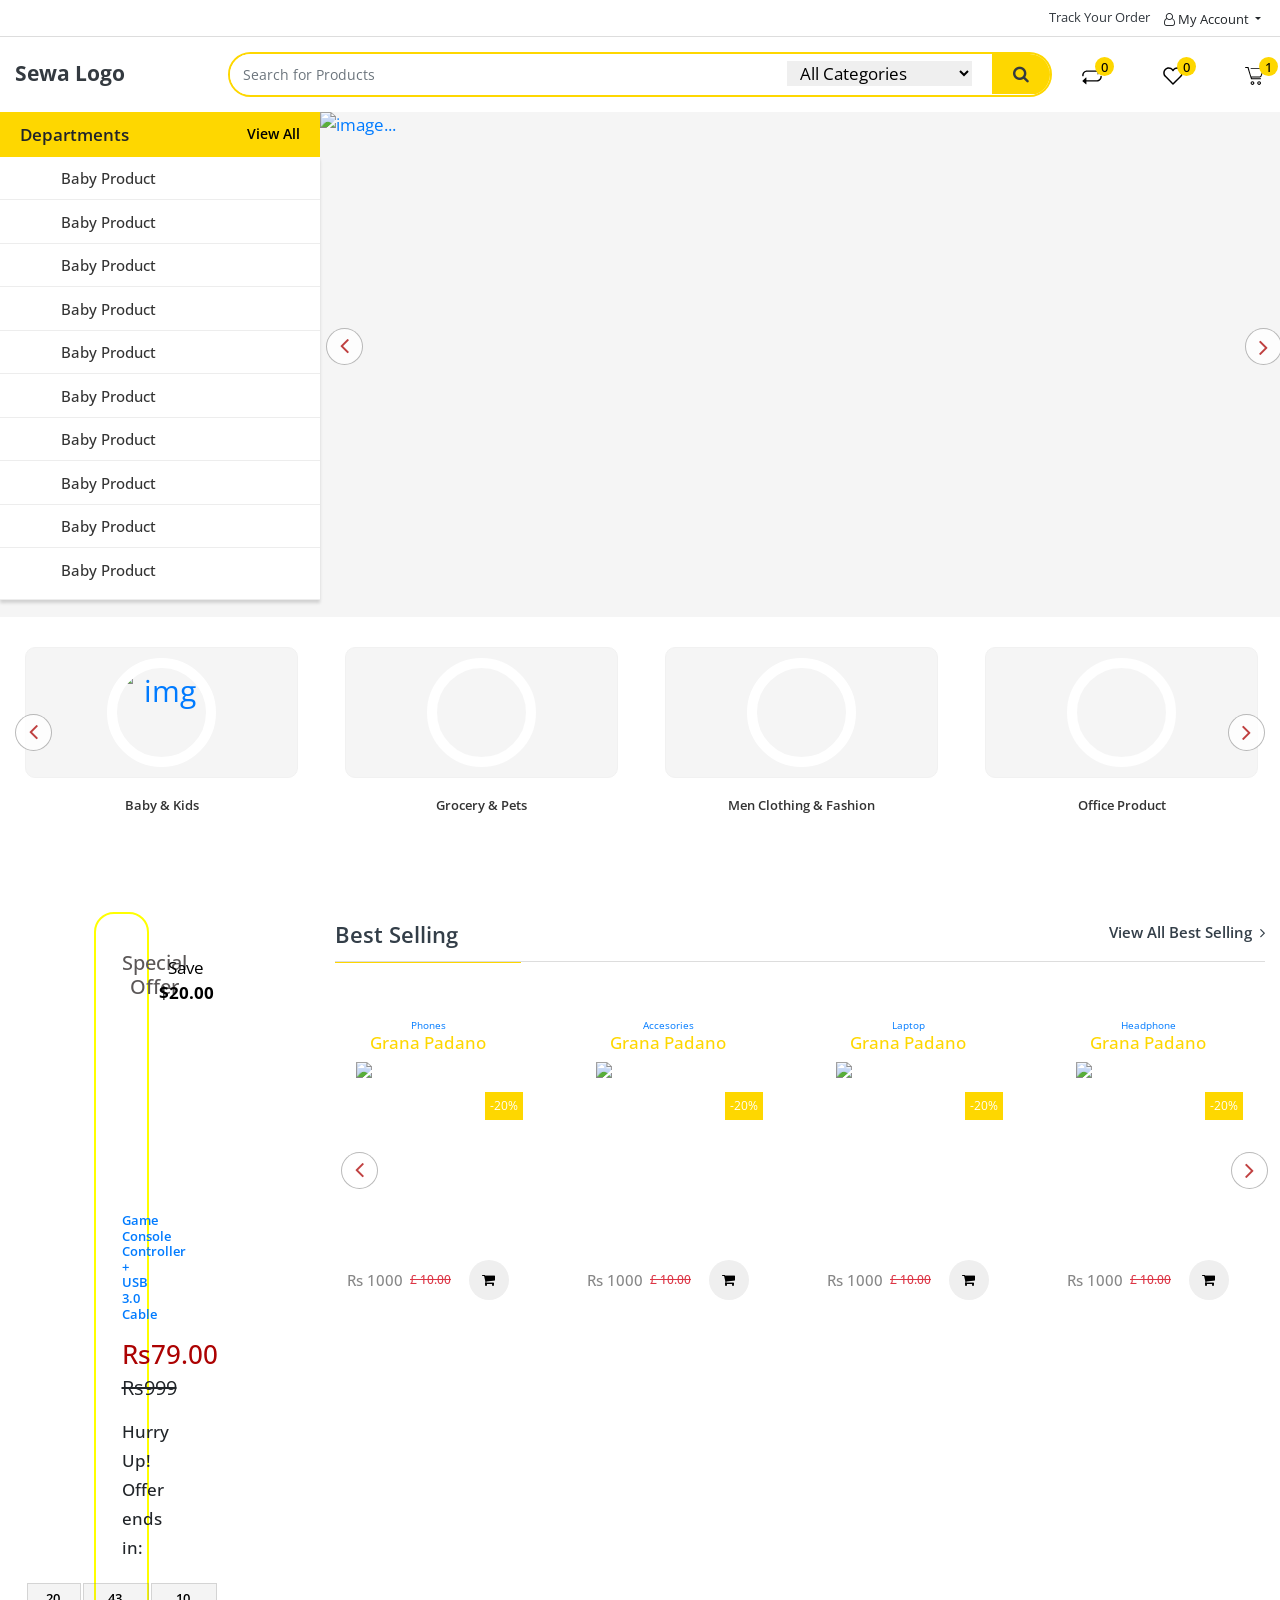
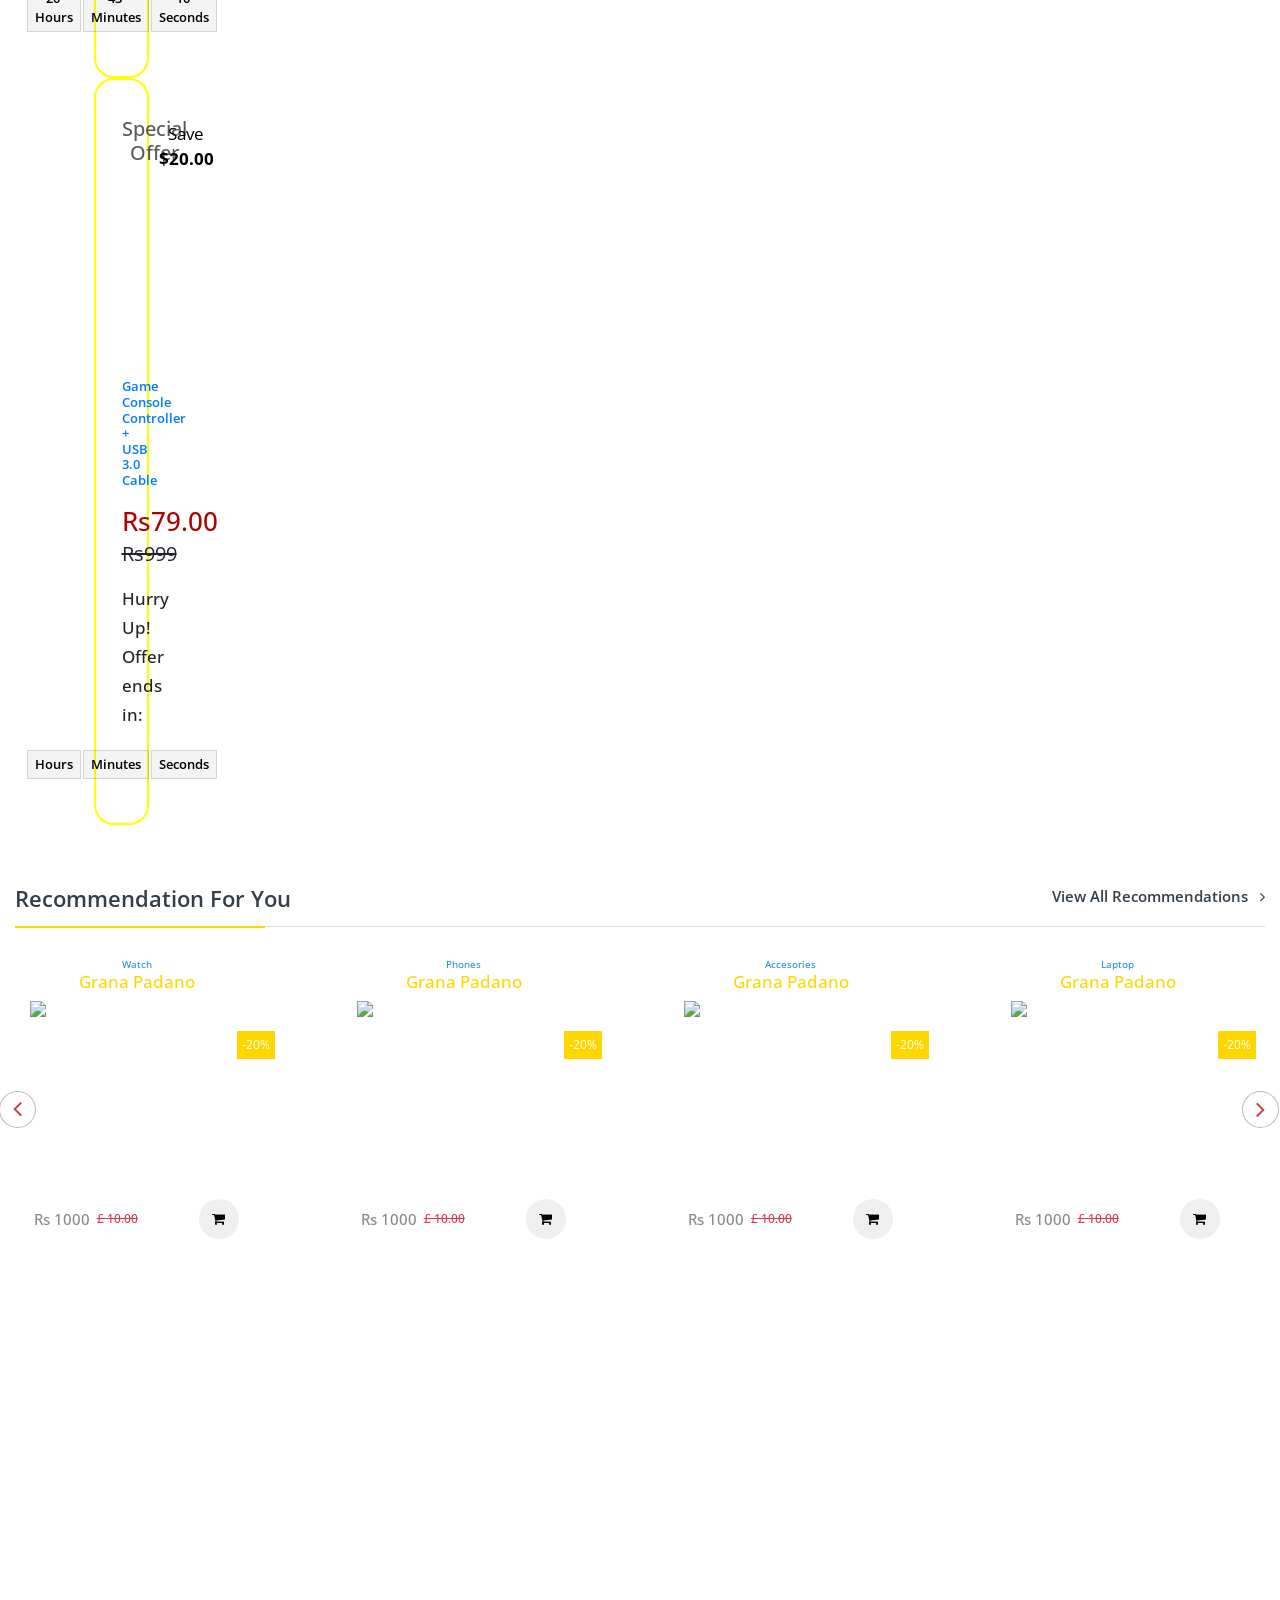
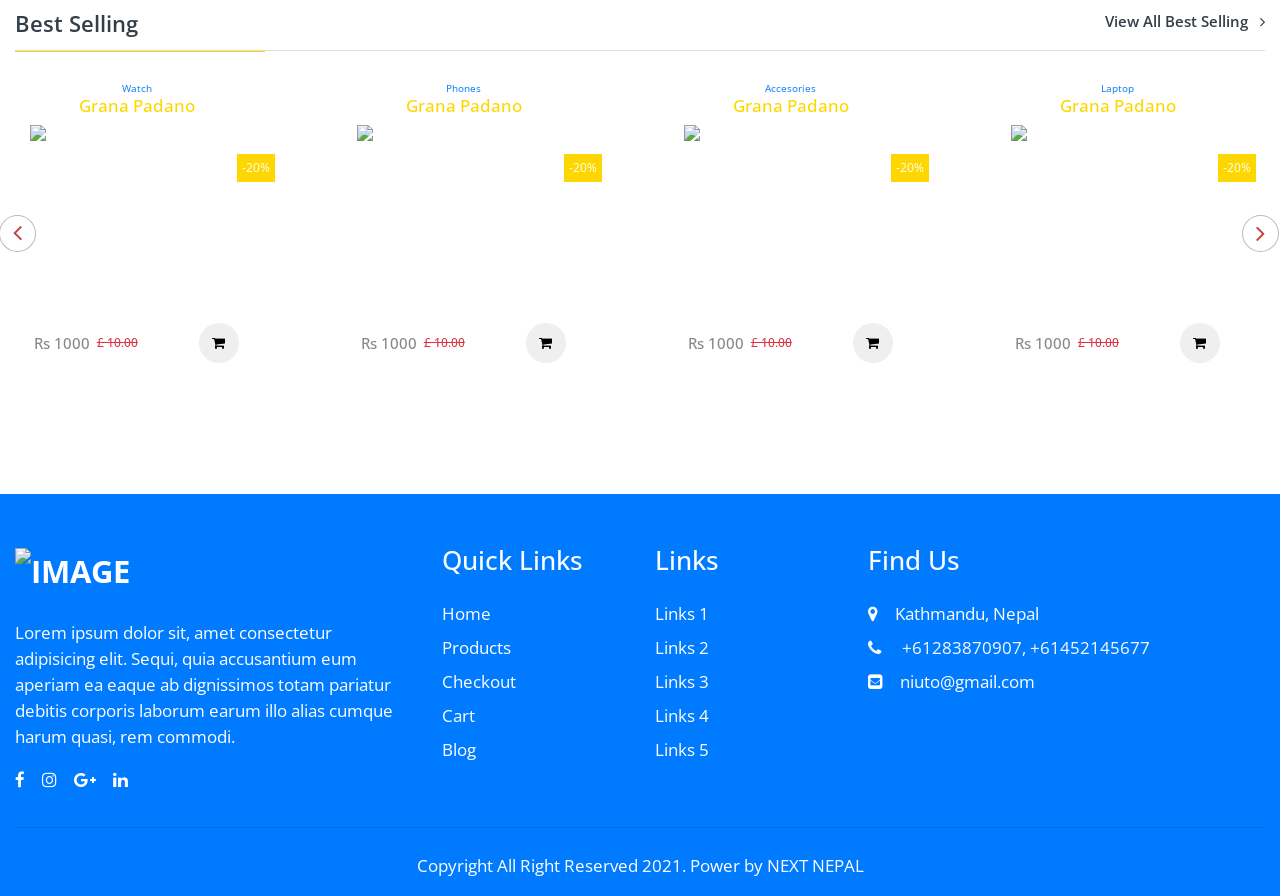
==== index.html @ 66efb331 "first commit" ====
<!DOCTYPE html>
<html lang="en">
   <head>
      <meta charset="UTF-8" />
      <meta http-equiv="X-UA-Compatible" content="IE=edge" />
      <meta name="viewport" content="width=device-width, initial-scale=1.0" />
      <title>SEWA</title>
      <!-- Bootstrap link Starts -->
      <link
         rel="stylesheet"
         href="frontend/assets/bootstrap-4.3.1/css/bootstrap.min.css"
         />
      <link
         rel="stylesheet"
         href="frontend/assets/bootstrap-4.3.1/css/bootstrap.min.css.map"
         />
      <!-- Bootstrap link Ends -->
      <!-- Font Awesome Link Starts -->
      <link
         rel="stylesheet"
         href="frontend/assets/font-awesome-4.7.0/css/font-awesome.min.css"
         />
      <!-- Font Awesome Link Ends -->
      <!-- Slick Css -->
      <link rel="stylesheet" href="frontend/assets/slick/slick.css" />
      <link rel="stylesheet" href="frontend/assets/slick/slick-theme.css" />
      <!-- Slick Css Ends-->
      <!-- Custom Links -->
      <!-- Font Link -->
      <link rel="preconnect" href="https://fonts.googleapis.com" />
      <link rel="preconnect" href="https://fonts.gstatic.com" crossorigin />
      <!-- google font  -->
      <link
         href="https://fonts.googleapis.com/css2?family=Open+Sans:wght@300;400&family=Readex+Pro:wght@200&display=swap"
         rel="stylesheet"
         />
      <!-- Font Link Ends -->
      <link rel="stylesheet" href="frontend/assets/css/style.css" />
      <link rel="stylesheet" href="frontend/assets/css/style2.css" />
      <link rel="stylesheet" href="frontend/assets/css/responsive.css" />
      <!-- Custom Links Ends -->
      <!-- Countdown start -->
      <link
         rel="stylesheet"
         href="frontend/assets/countdown/css/flipclock.css"
         />
      <!-- Countdown end -->
   </head>
   <body>
      <!-- <div id="loading"></div> -->
      <header class="section-header top-header-bg">
         <div class="container px-0">
            <div class="top-header d-flex justify-content-end align-items-center">
               <div class="top-social-icon">
                  <ul class="mb-0">
                     <li class="d-flex align-items-center top_head_right">
                        <a href="Track Your Order.html" class="trak_order"
                           ><span class="text-dark">Track Your Order</span></a
                           >
                        <!-- user login start  -->
                        <div class="dropdown user_login_mobile">
                           <button
                              class="btn_account pb-0 btn bg-transparent dropdown-toggle pt-0 font-weight-normal"
                              type="button"
                              data-toggle="dropdown"
                              >
                           <i class="fa fa-user-o" aria-hidden="true"></i> My Account
                           <span class="caret"></span>
                           </button>
                           <ul class="my_account dropdown-menu pl-3">
                              <li>
                                 <a href="login.html" class="font-weight-normal"
                                    ><span class="pr-2"
                                    ><i class="fa fa-user" aria-hidden="true"></i
                                    ></span>
                                 Login</a
                                    >
                              </li>
                              <li>
                                 <a href="register.html" class="font-weight-normal"
                                    ><span class="pr-2"
                                    ><i
                                    class="fa fa-sign-in"
                                    aria-hidden="true"
                                    ></i></span
                                    >Sign Up</a
                                    >
                              </li>
                           </ul>
                        </div>
                        <!-- cart modal start  -->
                        <!-- Modal -->
                        <div
                           class="modal fade"
                           id="exampleModal"
                           tabindex="-1"
                           role="dialog"
                           aria-labelledby="exampleModalLabel"
                           aria-hidden="true"
                           >
                           <div class="modal-dialog" role="document">
                              <div class="modal-content">
                                 <div class="modal-header">
                                    <h5
                                       class="modal-title text-dark font-weight-bold"
                                       id="exampleModalLabel"
                                       >
                                       My Cart
                                    </h5>
                                    <button
                                       type="button"
                                       class="close"
                                       data-dismiss="modal"
                                       aria-label="Close"
                                       >
                                    <span aria-hidden="true">×</span>
                                    </button>
                                 </div>
                                 <div class="modal-body mb-0 pb-0">
                                    <div class="table-responsive px-md-3">
                                       <table class="table text-center mb-0">
                                          <tbody class="">
                                             <tr class="d-flex align-items-center">
                                                <td class="cart_img">
                                                   <div>
                                                      <img
                                                         src="https://montechbd.com/shopist/demo/public/uploads/1619869340-h-250-tv2.png"
                                                         alt="image"
                                                         />
                                                   </div>
                                                </td>
                                                <td>
                                                   <h5>Blue Diamond Almonds</h5>
                                                   <h6>Rs233</h6>
                                                </td>
                                                <td>
                                                   <a href="" class="gray_title"
                                                      ><i
                                                      class="fa fa-trash-o"
                                                      aria-hidden="true"
                                                      ></i
                                                      ></a>
                                                </td>
                                             </tr>
                                            
                                          </tbody>
                                       </table>
                                    </div>
                                 </div>
                                 <div
                                    class="modal-footer d-flex flex-column align-items-end"
                                    >
                                    <div class="cart_top_total">
                                       <h6 class="text-dark mr-1">Total Rs233</h6>
                                    </div>
                                    <div
                                       class="top_cartmodal_btn d-flex justify-content-between align-items-center w-100"
                                       >
                                       <a
                                          href="cart.html"
                                          class="them_btn_new btn_cart_modal"
                                          >View Cart</a
                                          >
                                       <a
                                          href="checkout.html"
                                          class="them_btn_new btn_cart_modal"
                                          >Proceed Checkout</a
                                          >
                                    </div>
                                 </div>
                              </div>
                           </div>
                        </div>
                        <!-- cart modal end  -->
                        <!-- Popup Search Modal -->
                        <!-- Modal -->
                        <!-- Popup Search Modal Ends-->
                        <!-- search modal end  -->
                        <!-- search header end  -->
                     </li>
                  </ul>
               </div>
            </div>
         </div>
      </header>
      <div class="nav_bar">
         <div class="container">
            <div class="row">
               <div class="col-md-2">
                  <a class="navbar-brand text-dark font-weight-bold" href="#">Sewa Logo <img src="" alt="" class="img-fluid"></a>
               </div>
               <div class="col-md-8">
                  <div class="search_men">
                     <form class="form-inline search_top">
                        <input
                           class="form-control border-0 search_input"
                           type="search"
                           placeholder="Search for Products"
                           aria-label="Search"
                           />
                        <div class="search_select border-0">
                           <select
                              name=""
                              id=""
                              class="border-0 search_select_content px-2"
                              >
                              <option value="0" selected="selected">
                                 All Categories
                              </option>
                              <option class="level-0" value="accessories">
                                 Accessories
                              </option>
                              <option class="level-0" value="cameras-photography">
                                 Cameras &amp; Photography
                              </option>
                              <option class="level-0" value="computer-components">
                                 Computer Components
                              </option>
                              <option class="level-0" value="gadgets">Gadgets</option>
                              <option class="level-0" value="home-entertainment">
                                 Home Entertainment
                              </option>
                              <option class="level-0" value="laptops-computers">
                                 Laptops &amp; Computers
                              </option>
                              <option class="level-0" value="headphones-2">
                                 Headphones
                              </option>
                              <option class="level-0" value="speakers-2">Speakers</option>
                           </select>
                        </div>
                        <div class="search_icon_top text-center">
                           <a href="#" class="search_icon text-dark"
                              ><i class="fa fa-search"></i
                              ></a>
                        </div>
                     </form>
                  </div>
               </div>
               <div class="col-md-2">
                  <ul
                     class="cart_top_list d-flex justify-content-between mb-0 h-100 align-items-center"
                     >
                     <!-- <li>
                        <a href="" class="position-relative"
                          ><img
                            src="./frontend/assets/images/logo/user.svg"
                            class="img-fluid"
                            alt=""
                        /></a>
                        </li> -->
                     <li>
                        <a href="" class="position-relative">
                       <sub class='sub_block'>0</sub>
                        <img
                           src="./frontend/assets/images/logo/compare.svg"
                           class="img-fluid"
                           alt=""
                           /></a>
                     </li>
                     <li>
                        <a href="" class="position-relative">
                       <sub class='sub_block'>0</sub
                           ><img
                           src="./frontend/assets/images/logo/wishlist.svg"
                           class="img-fluid"
                           alt=""
                           /></a>
                     </li>
                     <li>
                        <a href="" class="position-relative"  id="dropdownMenuButton" data-toggle="dropdown" aria-haspopup="true" aria-expanded="false">
                       <sub class='sub_block'>1</sub
                           ><img
                           src="./frontend/assets/images/logo/cart.svg"
                           class="img-fluid"
                           alt=""
                           /></a>
                           <!-- cart dropdown start  -->
                           <div class="dropdown-menu" id="cart_header_table" aria-labelledby="dropdownMenuButton">
                             <h6 class="text-center font-weight-bold pt-1">Cart Items</h6>
                           <div class="table-responsive" >
                            <table class="table mb-0">
                             
                              <tbody>
                                <tr>
                                 
                                  <td class="img_header_cart">
                                    <div>
                                      <a href=""><img src="http://127.0.0.1:8000/uploads/products/thumbnail/awQYj0DwQtoWwENvsPuEeWNoHTzOqOZIihRxRj2u.jpeg" alt=""></a>
                                    </div>
                                     </td>
                                  <td class="cart_header_title"> <a href="" class="text-dark">Electric Keema Machine Keema Maker</a> </td>
                                  <td> <a href="" class="header_cart_icon"><ii class="fa fa-trash-o" aria-hidden="true"></i></a> </td>
                                </tr>
                                <tr>
                                 
                                  <td class="img_header_cart">
                                    <div>
                                      <a href=""><img src="http://127.0.0.1:8000/uploads/products/thumbnail/awQYj0DwQtoWwENvsPuEeWNoHTzOqOZIihRxRj2u.jpeg" alt=""></a>
                                    </div>
                                     </td>
                                  <td class="cart_header_title"> <a href="" class="text-dark">Electric Keema </a> </td>
                                  <td> <a href="" class="header_cart_icon"><ii class="fa fa-trash-o" aria-hidden="true"></i></a> </td>
                                </tr>
                                <tr>
                                 
                                  <td class="img_header_cart">
                                    <div>
                                      <a href=""><img src="http://127.0.0.1:8000/uploads/products/thumbnail/awQYj0DwQtoWwENvsPuEeWNoHTzOqOZIihRxRj2u.jpeg" alt=""></a>
                                    </div>
                                     </td>
                                  <td class="cart_header_title"> <a href="" class="text-dark">Electric Keema Machine Keema Maker</a> </td>
                                  <td> <a href="" class="header_cart_icon"><ii class="fa fa-trash-o" aria-hidden="true"></i></a> </td>
                                </tr>
                               
                              </tbody>
                            </table>
                           </div>

                           <div class="cart_header_price d-flex justify-content-between">
                             <div> <h6>Subtotal</h6> </div>
                             <div> <h6>Rs4,300.00</h6> </div>
                           </div>

                           <div class="
                               top_cartmodal_btn
                               d-flex
                               justify-content-around
                               align-items-center
                               w-100 pt-2 
                             ">
                             <a href="cart.html" class="btn-custom rounded-0 py-2">
                              <img src="./frontend/assets/images/logo/cart.svg" class="img-fluid" alt="">&nbsp; View Cart</a>
                             <a href="checkout.html" class="btn-custom rounded-0 py-2">Proceed Checkout</a>
                           </div>
                            
                           
                          </div>
                          
                           <!-- cart dropdown end  -->
                     </li>
                  </ul>
               </div>
            </div>
         </div>
      </div>
      <!--======================================================= HEADER END ======-->
      <!--======================================================= SLIDER START ====-->
      <section id="slider" class="body_bg">
         <div class="container p-0">
            <div class="row no-gutters">
               <div class="col-lg-3 col-12">
                  <div
                     class="category_title_top d-flex justify-content-between theme_bg"
                     >
                     <div class="category_title">
                        <h5 class="mb-0">Departments</h5>
                     </div>
                     <div class="category_btn">
                        <a href="">View All</a>
                     </div>
                  </div>
                  <ul class="bg-white border_one d-lg-block d-none">
                     <li class="px-3 product_icon position-relative d-block">
                        <div style="
                           display: flex;
                           justify-content: space-between;
                           ">
                           <div>
                              <a href="" class="sub_icon"><span class="pr-2 category_icon_img"><img src="https://electro.madrasthemes.com/wp-content/uploads/2016/03/Ultrabooks-300x300.png" class="img-fluid" alt=""></span>
                              Baby Product</a>
                           </div>
                           <div class="icon_show_category">
                              <i class="fa fa-angle-right" aria-hidden="true"></i>
                           </div>
                        </div>
                        <ul class="sub_menu_list">
                           <li>
                              <a href="#">
                              <span><i class="fa fa-angle-right" aria-hidden="true"></i></span>
                              Men's Third</a>
                           </li>
                           <li>
                              <a href="#">
                              <span><i class="fa fa-angle-right" aria-hidden="true"></i></span>
                              Electronic Accessories
                              </a>
                           </li>
                           <li>
                              <a href="#">
                              <span><i class="fa fa-angle-right" aria-hidden="true"></i></span>
                              Men's Fashion Third</a>
                           </li>
                           <li>
                              <a href="#">
                              <span><i class="fa fa-angle-right" aria-hidden="true"></i></span>
                              Men's Third</a>
                           </li>
                           <li>
                              <a href="#">
                              <span><i class="fa fa-angle-right" aria-hidden="true"></i></span>
                              Electronic Accessories
                              </a>
                           </li>
                           <li>
                              <a href="#">
                              <span><i class="fa fa-angle-right" aria-hidden="true"></i></span>
                              Men's Fashion Third</a>
                           </li>
                        </ul>
                     </li>
                     <li class="px-3 product_icon position-relative d-block">
                      <div style="
                      display: flex;
                      justify-content: space-between;
                      ">
                      <div>
                         <a href="" class="sub_icon"><span class="pr-2 category_icon_img"><img src="https://electro.madrasthemes.com/wp-content/uploads/2016/03/Ultrabooks-300x300.png" class="img-fluid" alt=""></span>
                         Baby Product</a>
                      </div>
                      <div class="icon_show_category">
                         <i class="fa fa-angle-right" aria-hidden="true"></i>
                      </div>
                   </div>
                        <ul class="sub_menu_list">
                           <li>
                              <a href="#">
                              <span
                                 ><i class="fa fa-angle-right" aria-hidden="true"></i
                                 ></span>
                              Men's Third</a
                                 >
                                  <div style="
                      display: flex;
                      justify-content: space-between;
                      ">
                      <div>
                         <a href="" class="sub_icon"><span class="pr-2 category_icon_img"><img src="https://electro.madrasthemes.com/wp-content/uploads/2016/03/Ultrabooks-300x300.png" class="img-fluid" alt=""></span>
                         Baby Product</a>
                      </div>
                      <div class="icon_show_category">
                         <i class="fa fa-angle-right" aria-hidden="true"></i>
                      </div>
                   </div>
                           </li>
                        </ul>
                     </li>
                     <li class="px-3 product_icon position-relative d-block">
                       


                           <div style="
                           display: flex;
                           justify-content: space-between;
                           ">
                           <div>
                              <a href="" class="sub_icon"><span class="pr-2 category_icon_img"><img src="https://montechbd.com/shopist/demo/public/uploads/1615408861-h-150-headphones.png" class="img-fluid" alt=""></span>
                              Baby Product</a>
                           </div>
                           <div class="icon_show_category">
                              <i class="fa fa-angle-right" aria-hidden="true"></i>
                           </div>
                        </div>
                        <ul class="sub_menu_list">
                           <li>
                              <a href="#">
                              <span
                                 ><i class="fa fa-angle-right" aria-hidden="true"></i
                                 ></span>
                              Electronic Accessories
                              </a>
                           </li>
                           <li>
                              <a href="#">
                              <span
                                 ><i class="fa fa-angle-right" aria-hidden="true"></i
                                 ></span>
                              Men's Fashion Third</a
                                 >
                           </li>
                        </ul>
                     </li>
                     <li class="px-3 product_icon position-relative d-block">
                        <!-- <a href="" class="sub_icon"
                           ><span class="pr-2 category_icon_img"
                           ><img
                           src="https://montechbd.com/shopist/demo/public/uploads/1615408935-h-150-high-heels.png"
                           class="img-fluid"
                           alt=""
                           /></span>
                        Fashion</a
                           > -->
                           <div style="
                           display: flex;
                           justify-content: space-between;
                           ">
                           <div>
                              <a href="" class="sub_icon"><span class="pr-2 category_icon_img"><img src="https://montechbd.com/shopist/demo/public/uploads/1615408935-h-150-high-heels.png" class="img-fluid" alt=""></span>
                              Baby Product</a>
                           </div>
                           <div class="icon_show_category">
                              <i class="fa fa-angle-right" aria-hidden="true"></i>
                           </div>
                        </div>
                        <ul class="sub_menu_list">
                           <li>
                              <a href="#">
                              <span
                                 ><i class="fa fa-angle-right" aria-hidden="true"></i
                                 ></span>
                              Men's Third</a
                                 >
                           </li>
                           <li>
                              <a href="#">
                              <span
                                 ><i class="fa fa-angle-right" aria-hidden="true"></i
                                 ></span>
                              Electronic Accessories
                              </a>
                           </li>
                           <li>
                              <a href="#">
                              <span
                                 ><i class="fa fa-angle-right" aria-hidden="true"></i
                                 ></span>
                              Men's Fashion Third</a
                                 >
                           </li>
                        </ul>
                     </li>
                     <li class="px-3 product_icon position-relative d-block">
                        <!-- <a href="" class="sub_icon"
                           ><span class="pr-2 category_icon_img"
                           ><img
                           src="https://montechbd.com/shopist/demo/public/uploads/1615409082-h-150-game-controller.png"
                           class="img-fluid"
                           alt=""
                           /></span>
                        Gaming</a
                           > -->


                           <div style="
                           display: flex;
                           justify-content: space-between;
                           ">
                           <div>
                              <a href="" class="sub_icon"><span class="pr-2 category_icon_img"><img src="https://montechbd.com/shopist/demo/public/uploads/1615408935-h-150-high-heels.png" class="img-fluid" alt=""></span>
                              Baby Product</a>
                           </div>
                           <div class="icon_show_category">
                              <i class="fa fa-angle-right" aria-hidden="true"></i>
                           </div>
                        </div>
                        <ul class="sub_menu_list">
                           <li>
                              <a href="#">
                              <span
                                 ><i class="fa fa-angle-right" aria-hidden="true"></i
                                 ></span>
                              Men's Third</a
                                 >
                           </li>
                           <li>
                              <a href="#">
                              <span
                                 ><i class="fa fa-angle-right" aria-hidden="true"></i
                                 ></span>
                              Electronic Accessories
                              </a>
                           </li>
                           <li>
                              <a href="#">
                              <span
                                 ><i class="fa fa-angle-right" aria-hidden="true"></i
                                 ></span>
                              Men's Fashion Third</a
                                 >
                           </li>
                        </ul>
                     </li>
                     <li class="px-3 product_icon position-relative d-block">
                      <div style="
                      display: flex;
                      justify-content: space-between;
                      ">
                      <div>
                         <a href="" class="sub_icon"><span class="pr-2 category_icon_img"><img src="https://electro.madrasthemes.com/wp-content/uploads/2016/03/Ultrabooks-300x300.png" class="img-fluid" alt=""></span>
                         Baby Product</a>
                      </div>
                      <div class="icon_show_category">
                         <i class="fa fa-angle-right" aria-hidden="true"></i>
                      </div>
                   </div>
                        <ul class="sub_menu_list">
                           <li>
                              <a href="#">
                              <span
                                 ><i class="fa fa-angle-right" aria-hidden="true"></i
                                 ></span>
                              Men's Third</a
                                 >
                           </li>
                           <li>
                              <a href="#">
                              <span
                                 ><i class="fa fa-angle-right" aria-hidden="true"></i
                                 ></span>
                              Electronic Accessories
                              </a>
                           </li>
                           <li>
                              <a href="#">
                              <span
                                 ><i class="fa fa-angle-right" aria-hidden="true"></i
                                 ></span>
                              Electronic Accessories</a
                                 >
                           </li>
                           <li>
                              <a href="#">
                              <span
                                 ><i class="fa fa-angle-right" aria-hidden="true"></i
                                 ></span>
                              Men's Third</a
                                 >
                           </li>
                           <li>
                              <a href="#">
                              <span
                                 ><i class="fa fa-angle-right" aria-hidden="true"></i
                                 ></span>
                              Electronic Accessories
                              </a>
                           </li>
                           <li>
                              <a href="#">
                              <span
                                 ><i class="fa fa-angle-right" aria-hidden="true"></i
                                 ></span>
                              Men's Fashion Third</a
                                 >
                           </li>
                        </ul>
                     </li>
                     <li class="px-3 product_icon position-relative d-block">
                      <div style="
                      display: flex;
                      justify-content: space-between;
                      ">
                      <div>
                         <a href="" class="sub_icon"><span class="pr-2 category_icon_img"><img src="https://electro.madrasthemes.com/wp-content/uploads/2016/03/Ultrabooks-300x300.png" class="img-fluid" alt=""></span>
                         Baby Product</a>
                      </div>
                      <div class="icon_show_category">
                         <i class="fa fa-angle-right" aria-hidden="true"></i>
                      </div>
                   </div>
                        <ul class="sub_menu_list">
                           <li>
                              <a href="#">
                              <span
                                 ><i class="fa fa-angle-right" aria-hidden="true"></i
                                 ></span>
                              Men's Third</a
                                 >
                           </li>
                           <li>
                              <a href="#">
                              <span
                                 ><i class="fa fa-angle-right" aria-hidden="true"></i
                                 ></span>
                              Electronic Accessories
                              </a>
                           </li>
                           <li>
                              <a href="#">
                              <span
                                 ><i class="fa fa-angle-right" aria-hidden="true"></i
                                 ></span>
                              Men's Fashion Third</a
                                 >
                           </li>
                           <li>
                              <a href="#">
                              <span
                                 ><i class="fa fa-angle-right" aria-hidden="true"></i
                                 ></span>
                              Men's Third</a
                                 >
                           </li>
                           <li>
                              <a href="#">
                              <span
                                 ><i class="fa fa-angle-right" aria-hidden="true"></i
                                 ></span>
                              Electronic Accessories
                              </a>
                           </li>
                           <li>
                              <a href="#">
                              <span
                                 ><i class="fa fa-angle-right" aria-hidden="true"></i
                                 ></span>
                              Men's Fashion Third</a
                                 >
                           </li>
                        </ul>
                     </li>
                     <li class="px-3 product_icon position-relative d-block">
                      <div style="
                      display: flex;
                      justify-content: space-between;
                      ">
                      <div>
                         <a href="" class="sub_icon"><span class="pr-2 category_icon_img"><img src="https://electro.madrasthemes.com/wp-content/uploads/2016/03/Ultrabooks-300x300.png" class="img-fluid" alt=""></span>
                         Baby Product</a>
                      </div>
                      <div class="icon_show_category">
                         <i class="fa fa-angle-right" aria-hidden="true"></i>
                      </div>
                   </div>
                        <ul class="sub_menu_list">
                           <li>
                              <a href="#">
                              <span
                                 ><i class="fa fa-angle-right" aria-hidden="true"></i
                                 ></span>
                              Men's Third</a
                                 >
                           </li>
                           <li>
                              <a href="#">
                              <span
                                 ><i class="fa fa-angle-right" aria-hidden="true"></i
                                 ></span>
                              Electronic Accessories
                              </a>
                           </li>
                           <li>
                              <a href="#">
                              <span
                                 ><i class="fa fa-angle-right" aria-hidden="true"></i
                                 ></span>
                              Men's Fashion Third</a
                                 >
                           </li>
                           <li>
                              <a href="#">
                              <span
                                 ><i class="fa fa-angle-right" aria-hidden="true"></i
                                 ></span>
                              Men's Third</a
                                 >
                           </li>
                           <li>
                              <a href="#">
                              <span
                                 ><i class="fa fa-angle-right" aria-hidden="true"></i
                                 ></span>
                              Electronic Accessories
                              </a>
                           </li>
                           <li>
                              <a href="#">
                              <span
                                 ><i class="fa fa-angle-right" aria-hidden="true"></i
                                 ></span>
                              Men's Fashion Third</a
                                 >
                           </li>
                           <li>
                              <a href="#">
                              <span
                                 ><i class="fa fa-angle-right" aria-hidden="true"></i
                                 ></span>
                              Men's Third</a
                                 >
                           </li>
                           <li>
                              <a href="#">
                              <span
                                 ><i class="fa fa-angle-right" aria-hidden="true"></i
                                 ></span>
                              Electronic Accessories
                              </a>
                           </li>
                           <li>
                              <a href="#">
                              <span
                                 ><i class="fa fa-angle-right" aria-hidden="true"></i
                                 ></span>
                              Men's Fashion Third</a
                                 >
                           </li>
                           <li>
                              <a href="#">
                              <span
                                 ><i class="fa fa-angle-right" aria-hidden="true"></i
                                 ></span>
                              Men's Third</a
                                 >
                           </li>
                           <li>
                              <a href="#">
                              <span
                                 ><i class="fa fa-angle-right" aria-hidden="true"></i
                                 ></span>
                              Electronic Accessories
                              </a>
                           </li>
                           <li>
                              <a href="#">
                              <span
                                 ><i class="fa fa-angle-right" aria-hidden="true"></i
                                 ></span>
                              Men's Fashion Third</a
                                 >
                           </li>
                        </ul>
                     </li>
                     <li class="px-3 product_icon position-relative d-block">
                      <div style="
                      display: flex;
                      justify-content: space-between;
                      ">
                      <div>
                         <a href="" class="sub_icon"><span class="pr-2 category_icon_img"><img src="https://electro.madrasthemes.com/wp-content/uploads/2016/03/Ultrabooks-300x300.png" class="img-fluid" alt=""></span>
                         Baby Product</a>
                      </div>
                      <div class="icon_show_category">
                         <i class="fa fa-angle-right" aria-hidden="true"></i>
                      </div>
                   </div>
                        <ul class="sub_menu_list">
                           <li>
                              <a href="#">
                              <span
                                 ><i class="fa fa-angle-right" aria-hidden="true"></i
                                 ></span>
                              Men's Third</a
                                 >
                           </li>
                           <li>
                              <a href="#">
                              <span
                                 ><i class="fa fa-angle-right" aria-hidden="true"></i
                                 ></span>
                              Electronic Accessories
                              </a>
                           </li>
                        </ul>
                     </li>
                     <li class="px-3 pb-3 product_icon position-relative d-block">
                      <div style="
                      display: flex;
                      justify-content: space-between;
                      ">
                      <div>
                         <a href="" class="sub_icon"><span class="pr-2 category_icon_img"><img src="https://electro.madrasthemes.com/wp-content/uploads/2016/03/Ultrabooks-300x300.png" class="img-fluid" alt=""></span>
                         Baby Product</a>
                      </div>
                      <div class="icon_show_category">
                         <i class="fa fa-angle-right" aria-hidden="true"></i>
                      </div>
                   </div>
                        <ul class="sub_menu_list">
                           <li>
                              <a href="#">
                              <span
                                 ><i class="fa fa-angle-right" aria-hidden="true"></i
                                 ></span>
                              Men's Third</a
                                 >
                           </li>
                           <li>
                              <a href="#">
                              <span
                                 ><i class="fa fa-angle-right" aria-hidden="true"></i
                                 ></span>
                              Electronic Accessories
                              </a>
                           </li>
                           <li>
                              <a href="#">
                              <span
                                 ><i class="fa fa-angle-right" aria-hidden="true"></i
                                 ></span>
                              Men's Fashion Third</a
                                 >
                           </li>
                           <li>
                              <a href="#">
                              <span
                                 ><i class="fa fa-angle-right" aria-hidden="true"></i
                                 ></span>
                              Men's Third</a
                                 >
                           </li>
                           <li>
                              <a href="#">
                              <span
                                 ><i class="fa fa-angle-right" aria-hidden="true"></i
                                 ></span>
                              Electronic Accessories
                              </a>
                           </li>
                           <li>
                              <a href="#">
                              <span
                                 ><i class="fa fa-angle-right" aria-hidden="true"></i
                                 ></span>
                              Men's Fashion Third</a
                                 >
                           </li>
                           <li>
                              <a href="#">
                              <span
                                 ><i class="fa fa-angle-right" aria-hidden="true"></i
                                 ></span>
                              Electronic Accessories
                              </a>
                           </li>
                           <li>
                              <a href="#">
                              <span
                                 ><i class="fa fa-angle-right" aria-hidden="true"></i
                                 ></span>
                              Men's Fashion Third</a
                                 >
                           </li>
                           <li>
                              <a href="#">
                              <span
                                 ><i class="fa fa-angle-right" aria-hidden="true"></i
                                 ></span>
                              Electronic Accessories
                              </a>
                           </li>
                           <li>
                              <a href="#">
                              <span
                                 ><i class="fa fa-angle-right" aria-hidden="true"></i
                                 ></span>
                              Men's Fashion Third</a
                                 >
                           </li>
                        </ul>
                     </li>
                  </ul>
               </div>
               <div class="col-lg-9 col-12">
                  <div class="slider_banner">
                     <div class="slider_item position-relative">
                        <a href=""> <img
                           src="https://cyberstore.qodeinteractive.com/wp-content/uploads/2017/08/h5-slide-background-img-3.jpg"
                           class="d-block w-100 img-fluid"
                           alt="image..."
                           /></a>
                     </div>
                     <div class="slider_item position-relative">
                        <a href=""> <img
                           src="https://cyberstore.qodeinteractive.com/wp-content/uploads/2017/08/h5-slide-background-img-2.jpg"
                           class="d-block w-100 img-fluid"
                           alt="image..."
                           /></a>
                     </div>
                     <div class="slider_item position-relative">
                        <a href=""><img
                           src="https://cyberstore.qodeinteractive.com/wp-content/uploads/2017/08/h5-slide-background-img-1.jpg"
                           class="d-block w-100 img-fluid"
                           alt="image..."
                           /></a>
                     </div>
                  </div>
               </div>
            </div>
         </div>
      </section>
      <!--============================================================ SLIDER END ====-->
      <!--============================================================ CATEGORY START=-->
      <section id="category_section" class="">
         <div class="container">
            <div class="grid-container slick_category">
               <div class="category_men_block">
                  <a href="">
                     <div class="grid-item">
                        <img src="https://electro.madrasthemes.com/wp-content/uploads/2016/03/heade1-300x300.png" alt="Women Clothing &amp; Fashion" class="img-fluid img-fit lazyloaded">
                     </div>
                     <div class="text_cate">
                        <h3>Women Clothing &amp; Fashion</h3>
                     </div>
                  </a>
               </div>
               <div class="category_men_block">
                  <a href="">
                     <div class="grid-item">
                        <img src="https://electro.madrasthemes.com/wp-content/uploads/2016/03/heade1-300x300.png" class="img-fluid" alt="img">
                     </div>
                     <div class="text_cate">
                        <h3>Baby &amp; Kids</h3>
                     </div>
                  </a>
               </div>
               <div class="category_men_block">
                  <a href="">
                     <div class="grid-item">
                        <img src="https://electro.madrasthemes.com/wp-content/uploads/2016/03/heade1-300x300.png" alt="" class="img-fluid img-fit lazyloaded">
                     </div>
                     <div class="text_cate">
                        <h3>Grocery &amp; Pets</h3>
                     </div>
                  </a>
               </div>
               <div class="category_men_block">
                  <a href="">
                     <div class="grid-item">
                        <img src="https://electro.madrasthemes.com/wp-content/uploads/2016/03/redmi-300x300.png" alt="" class="img-fluid img-fit lazyloaded">
                     </div>
                     <div class="text_cate">
                        <h3>Men Clothing &amp; Fashion</h3>
                     </div>
                  </a>
               </div>
               <div class="category_men_block">
                  <a href="">
                     <div class="grid-item">
                        <img src="" alt="" class="img-fluid img-fit lazyloaded">
                     </div>
                     <div class="text_cate">
                        <h3>Office Product</h3>
                     </div>
                  </a>
               </div>
               <div class="category_men_block">
                  <a href="">
                     <div class="grid-item">
                        <img src="https://electro.madrasthemes.com/wp-content/uploads/2016/03/watch-300x300.png" data-src="http://127.0.0.1:8000/uploads/categories/banner/a0tJx0Caf2kA3O45hhiZzs6NcZYR0qJQKZRV1hP3.jpeg" alt="Beauty, Health &amp; Hair" class="img-fluid img-fit lazyloaded">
                     </div>
                     <div class="text_cate">
                        <h3>Beauty, Health &amp; Hair</h3>
                     </div>
                  </a>
               </div>
               <div class="category_men_block">
                  <a href="">
                     <div class="grid-item">
                        <img src="https://electro.madrasthemes.com/wp-content/uploads/2016/03/watch-300x300.png" data-src="http://127.0.0.1:8000/uploads/categories/banner/DpGXFrfnWcHQwYmKhAhkG3KEf7JhsYFFAh5V9Q7y.jpeg" alt="Kitchen Appliances" class="img-fluid img-fit lazyloaded">
                     </div>
                     <div class="text_cate">
                        <h3>Kitchen Appliances</h3>
                     </div>
                  </a>
               </div>
               <div class="category_men_block">
                  <a href="">
                     <div class="grid-item">
                        <img src="https://electro.madrasthemes.com/wp-content/uploads/2016/03/watch-300x300.png" alt="Vehicle Essentials" class="img-fluid img-fit ls-is-cached lazyloaded">
                     </div>
                     <div class="text_cate">
                        <h3>Vehicle Essentials</h3>
                     </div>
                  </a>
               </div>
               <div class="category_men_block">
                  <a href="">
                     <div class="grid-item">
                        <img src="https://electro.madrasthemes.com/wp-content/uploads/2016/03/watch-300x300.png" data-src="http://127.0.0.1:8000/uploads/categories/banner/FQmEwmSlt30Z1YDCWKkamx1oXQjz3SWN2aBKSpWE.jpeg" alt="Sports &amp; outdoor" class="img-fluid img-fit lazyloaded">
                     </div>
                     <div class="text_cate">
                        <h3>Sports &amp; outdoor</h3>
                     </div>
                  </a>
               </div>
               <div class="category_men_block">
                  <a href="">
                     <div class="grid-item">
                        <img src="https://electro.madrasthemes.com/wp-content/uploads/2016/03/watch-300x300.png" alt="Computer &amp; Accessories" class="img-fluid img-fit lazyloaded">
                     </div>
                     <div class="text_cate">
                        <h3>Computer &amp; Accessories</h3>
                     </div>
                  </a>
               </div>
               <div class="category_men_block">
                  <a href="">
                     <div class="grid-item">
                        <img src="https://electro.madrasthemes.com/wp-content/uploads/2016/03/watch-300x300.png" alt="Cellphones &amp; Tabs" class="img-fluid img-fit lazyloaded">
                     </div>
                     <div class="text_cate">
                        <h3>Cellphones &amp; Tabs</h3>
                     </div>
                  </a>
               </div>
               <div class="category_men_block">
                  <a href="">
                     <div class="grid-item">
                        <img src="+https://electro.madrasthemes.com/wp-content/uploads/2016/03/macpro-300x300.png" data-src="http://127.0.0.1:8000/uploads/categories/banner/4Qr2fiwF5mV4NHSfsy0mi8QJnKoZBdt9pkLUzp3l.jpeg" alt="Electronics and Electrics" class="img-fluid img-fit lazyloaded">
                     </div>
                     <div class="text_cate">
                        <h3>Electronics and Electrics</h3>
                     </div>
                  </a>
               </div>
               <div class="category_men_block">
                  <a href="">
                     <div class="grid-item">
                        <img src="https://electro.madrasthemes.com/wp-content/uploads/2016/03/macpro-300x300.png" data-src="http://127.0.0.1:8000/uploads/categories/banner/SU9fOqqFGfUkAbVrlwxjxjPTr54fMzzle7QiOvSR.jpg" alt="Shannon Robinson" class="img-fluid img-fit lazyloaded">
                     </div>
                     <div class="text_cate">
                        <h3>Shannon Robinson</h3>
                     </div>
                  </a>
               </div>
            </div>
         </div>
      </section>
      <!--============================================================ CATEGORY END ====-->
      <!--=========================================== BEST SELLING START ======-->
      <section id="productlist" class="pb-5">
         <div class="container">
         <div class="row">
            <div class="col-md-3">
              <div class="flash_men">
               <div class="special_offer_men p-4 text-center">
                  <div class="special_header d-flex justify-content-between align-items-center">
                     <div class="special_title">
                        <h4>Special Offer</h4>
                     </div>
                     <div class="savings">
                        <span class="savings-text">
                        <span class="font-weight-normal"> Save</span> <span class="woocommerce-Price-amount amount font-weight-bold"><bdi><span class="woocommerce-Price-currencySymbol">$</span>20.00</bdi></span> </span>
                     </div>
                  </div>
                  <div class="special_left">
                     <a href="">
                        <img src="https://electro.madrasthemes.com/wp-content/uploads/2016/03/consal-300x300.png" class="img-fluid" alt="">
                        <h6>Game Console Controller + USB 3.0 Cable</h6>
                     </a>
                  </div>
                  <div class="special_price_le py-2">
                     <h4> <span class="red_text">Rs79.00</span> <small><strike>Rs999</strike></small> </h4>
                  </div>
                  <div class="special_countdown">
                     <div class="content_left">
                        <h5 id="headline">Hurry Up! Offer ends in:</h5>
                        <div id="countdown">
                           <ul class="d-flex align-items-center justify-content-center">
                              <!-- <li class="d-flex flex-column"><span id="days"></span>days</li> -->
                              <li class="d-flex flex-column"><span id="hours"></span>Hours</li>
                              <li class="d-flex flex-column"><span id="minutes"></span>Minutes</li>
                              <li class="d-flex flex-column"><span id="seconds"></span>Seconds</li>
                           </ul>
                        </div>
                     </div>
                  </div>
               </div>
               <div class="special_offer_men p-4 text-center">
                  <div class="special_header d-flex justify-content-between align-items-center">
                     <div class="special_title">
                        <h4>Special Offer</h4>
                     </div>
                     <div class="savings">
                        <span class="savings-text">
                        <span class="font-weight-normal"> Save</span> <span class="woocommerce-Price-amount amount font-weight-bold"><bdi><span class="woocommerce-Price-currencySymbol">$</span>20.00</bdi></span> </span>
                     </div>
                  </div>
                  <div class="special_left">
                     <a href="">
                        <img src="https://electro.madrasthemes.com/wp-content/uploads/2016/03/consal-300x300.png" class="img-fluid" alt="">
                        <h6>Game Console Controller + USB 3.0 Cable</h6>
                     </a>
                  </div>
                  <div class="special_price_le py-2">
                     <h4> <span class="red_text">Rs79.00</span> <small><strike>Rs999</strike></small> </h4>
                  </div>
                  <div class="special_countdown">
                     <div class="content_left">
                        <h5 id="headline">Hurry Up! Offer ends in:</h5>
                        <div id="countdown">
                           <ul class="d-flex align-items-center justify-content-center">
                              <!-- <li class="d-flex flex-column"><span id="days"></span>days</li> -->
                              <li class="d-flex flex-column"><span id="hours"></span>Hours</li>
                              <li class="d-flex flex-column"><span id="minutes"></span>Minutes</li>
                              <li class="d-flex flex-column"><span id="seconds"></span>Seconds</li>
                           </ul>
                        </div>
                     </div>
                  </div>
               </div>

              </div>
            </div>
            <div class="col-md-9">
               <div class="row mb-4">
                  <div class="col-md-12">
                     <div class="section_title_block d-flex justify-content-between align-item-center h-100">
                        <h2 class="position-relative mb-0">Best Selling</h2>
                        <a class="btn_view" href=""> View All Best Selling<span class="pl-2 "><i class="fa fa-angle-right" aria-hidden="true"></i></span></a>
                        </header>
                     </div>
                  </div>
               </div>
               <div class="row">
                  <div class="col-md-12">
                     <div class="product-lists">
                        <div class="right-side-wrapper">
                           <div class="grid-container2 best_selling">
                              <div class="grid-item">
                                 <div class="product-grid-item">
                                    <div class="category-title">
                                       <div class="category">
                                          <a class="m-0">Watch</a>
                                       </div>
                                       <h6 class="title">
                                          <a href="#" class="">Grana Padano </a>
                                       </h6>
                                    </div>
                                    <div class="product-grid-image">
                                       <a href="#">
                                       <img
                                          class="pic-1"
                                          src="https://electro.madrasthemes.com/wp-content/uploads/2016/03/WirelessSound-300x300.png"
                                          />
                                       </a>
                                       <span class="product-discount-label">-20%</span>
                                    </div>
                                    <div class="price-cart text-center pt-2">
                                       <div class="price d-flex align-items-center">
                                          <h6 class="m-0 gray">Rs 1000</h6>
                                          <span>£ 10.00</span>
                                       </div>
                                       <a
                                          class="all-deals ico effect"
                                          href=""
                                          data-toggle="tooltip"
                                          data-placement="right"
                                          title="Add to Cart"
                                          ><i class="fa fa-shopping-cart icon"></i>
                                       </a>
                                    </div>
                                    <div class="cart-compare">
                                       <a class="all-deals effect gray" href=""
                                          ><i class="fa fa-heart icon mr-2"></i>Wishlist
                                       </a>
                                       <a class="all-deals effect gray" href="">
                                       <i class="fa fa-exchange icon mr-2"></i>Compare
                                       </a>
                                    </div>
                                 </div>
                              </div>
                              <div class="grid-item">
                                 <div class="product-grid-item">
                                    <div class="category-title">
                                       <div class="category">
                                          <a class="m-0">Phones</a>
                                       </div>
                                       <h6 class="title">
                                          <a href="#" class="">Grana Padano </a>
                                       </h6>
                                    </div>
                                    <div class="product-grid-image">
                                       <a href="#">
                                       <img
                                          class="pic-1"
                                          src="https://electro.madrasthemes.com/wp-content/uploads/2016/03/Ultrabooks-300x300.png"
                                          />
                                       </a>
                                       <span class="product-discount-label">-20%</span>
                                    </div>
                                    <div class="price-cart text-center pt-2">
                                       <div class="price d-flex align-items-center">
                                          <h6 class="m-0 gray">Rs 1000</h6>
                                          <span>£ 10.00</span>
                                       </div>
                                       <a
                                          class="all-deals ico effect"
                                          href=""
                                          data-toggle="tooltip"
                                          data-placement="right"
                                          title="Add to Cart"
                                          ><i class="fa fa-shopping-cart icon"></i>
                                       </a>
                                    </div>
                                    <div class="cart-compare">
                                       <a class="all-deals effect gray" href=""
                                          ><i class="fa fa-heart icon mr-2"></i>Wishlist
                                       </a>
                                       <a class="all-deals effect gray" href="">
                                       <i class="fa fa-exchange icon mr-2"></i>Compare
                                       </a>
                                    </div>
                                 </div>
                              </div>
                              <div class="grid-item">
                                 <div class="product-grid-item">
                                    <div class="category-title">
                                       <div class="category">
                                          <a class="m-0">Accesories</a>
                                       </div>
                                       <h6 class="title">
                                          <a href="#" class="">Grana Padano </a>
                                       </h6>
                                    </div>
                                    <div class="product-grid-image">
                                       <a href="#">
                                       <img
                                          class="pic-1"
                                          src="https://electro.madrasthemes.com/wp-content/uploads/2016/03/heade1-300x300.png"
                                          />
                                       </a>
                                       <span class="product-discount-label">-20%</span>
                                    </div>
                                    <div class="price-cart text-center pt-2">
                                       <div class="price d-flex align-items-center">
                                          <h6 class="m-0 gray">Rs 1000</h6>
                                          <span>£ 10.00</span>
                                       </div>
                                       <a
                                          class="all-deals ico effect"
                                          href=""
                                          data-toggle="tooltip"
                                          data-placement="right"
                                          title="Add to Cart"
                                          ><i class="fa fa-shopping-cart icon"></i>
                                       </a>
                                    </div>
                                    <div class="cart-compare">
                                       <a class="all-deals effect gray" href=""
                                          ><i class="fa fa-heart icon mr-2"></i>Wishlist
                                       </a>
                                       <a class="all-deals effect gray" href="">
                                       <i class="fa fa-exchange icon mr-2"></i>Compare
                                       </a>
                                    </div>
                                 </div>
                              </div>
                              <div class="grid-item">
                                 <div class="product-grid-item">
                                    <div class="category-title">
                                       <div class="category">
                                          <a class="m-0">Laptop</a>
                                       </div>
                                       <h6 class="title">
                                          <a href="#" class="">Grana Padano </a>
                                       </h6>
                                    </div>
                                    <div class="product-grid-image">
                                       <a href="#">
                                       <img
                                          class="pic-1"
                                          src="https://electro.madrasthemes.com/wp-content/uploads/2016/03/redmi-300x300.png"
                                          />
                                       </a>
                                       <span class="product-discount-label">-20%</span>
                                    </div>
                                    <div class="price-cart text-center pt-2">
                                       <div class="price d-flex align-items-center">
                                          <h6 class="m-0 gray">Rs 1000</h6>
                                          <span>£ 10.00</span>
                                       </div>
                                       <a
                                          class="all-deals ico effect"
                                          href=""
                                          data-toggle="tooltip"
                                          data-placement="right"
                                          title="Add to Cart"
                                          ><i class="fa fa-shopping-cart icon"></i>
                                       </a>
                                    </div>
                                    <div class="cart-compare">
                                       <a class="all-deals effect gray" href=""
                                          ><i class="fa fa-heart icon mr-2"></i>Wishlist
                                       </a>
                                       <a class="all-deals effect gray" href="">
                                       <i class="fa fa-exchange icon mr-2"></i>Compare
                                       </a>
                                    </div>
                                 </div>
                              </div>
                              <div class="grid-item">
                                 <div class="product-grid-item">
                                    <div class="category-title">
                                       <div class="category">
                                          <a class="m-0">Headphone</a>
                                       </div>
                                       <h6 class="title">
                                          <a href="#" class="">Grana Padano </a>
                                       </h6>
                                    </div>
                                    <div class="product-grid-image">
                                       <a href="#">
                                       <img
                                          class="pic-1"
                                          src="https://electro.madrasthemes.com/wp-content/uploads/2016/03/watch-300x300.png"
                                          />
                                       </a>
                                       <span class="product-discount-label">-20%</span>
                                    </div>
                                    <div class="price-cart text-center pt-2">
                                       <div class="price d-flex align-items-center">
                                          <h6 class="m-0 gray">Rs 1000</h6>
                                          <span>£ 10.00</span>
                                       </div>
                                       <a
                                          class="all-deals ico effect"
                                          href=""
                                          data-toggle="tooltip"
                                          data-placement="right"
                                          title="Add to Cart"
                                          ><i class="fa fa-shopping-cart icon"></i>
                                       </a>
                                    </div>
                                    <div class="cart-compare">
                                       <a class="all-deals effect gray" href=""
                                          ><i class="fa fa-heart icon mr-2"></i>Wishlist
                                       </a>
                                       <a class="all-deals effect gray" href="">
                                       <i class="fa fa-exchange icon mr-2"></i>Compare
                                       </a>
                                    </div>
                                 </div>
                              </div>
                              <div class="grid-item">
                                 <div class="product-grid-item">
                                    <div class="category-title">
                                       <div class="category">
                                          <a class="m-0">Iphone</a>
                                       </div>
                                       <h6 class="title">
                                          <a href="#" class="">Grana Padano </a>
                                       </h6>
                                    </div>
                                    <div class="product-grid-image">
                                       <a href="#">
                                       <img
                                          class="pic-1"
                                          src="https://electro.madrasthemes.com/wp-content/uploads/2016/03/GoldPhone-1-300x300.png"
                                          />
                                       </a>
                                       <span class="product-discount-label">-20%</span>
                                    </div>
                                    <div class="price-cart text-center pt-2">
                                       <div class="price d-flex align-items-center">
                                          <h6 class="m-0 gray">Rs 1000</h6>
                                          <span>£ 10.00</span>
                                       </div>
                                       <a
                                          class="all-deals ico effect"
                                          href=""
                                          data-toggle="tooltip"
                                          data-placement="right"
                                          title="Add to Cart"
                                          ><i class="fa fa-shopping-cart icon"></i>
                                       </a>
                                    </div>
                                    <div class="cart-compare">
                                       <a class="all-deals effect gray" href=""
                                          ><i class="fa fa-heart icon mr-2"></i>Wishlist
                                       </a>
                                       <a class="all-deals effect gray" href="">
                                       <i class="fa fa-exchange icon mr-2"></i>Compare
                                       </a>
                                    </div>
                                 </div>
                              </div>
                              <div class="grid-item">
                                 <div class="product-grid-item">
                                    <div class="category-title">
                                       <div class="category">
                                          <a class="m-0">Laptop</a>
                                       </div>
                                       <h6 class="title">
                                          <a href="#" class="">Grana Padano </a>
                                       </h6>
                                    </div>
                                    <div class="product-grid-image">
                                       <a href="#">
                                       <img
                                          class="pic-1"
                                          src="https://electro.madrasthemes.com/wp-content/uploads/2016/03/gamecabin-300x300.png"
                                          />
                                       </a>
                                       <span class="product-discount-label">-20%</span>
                                    </div>
                                    <div class="price-cart text-center pt-2">
                                       <div class="price d-flex align-items-center">
                                          <h6 class="m-0 gray">Rs 1000</h6>
                                          <span>£ 10.00</span>
                                       </div>
                                       <a
                                          class="all-deals ico effect"
                                          href=""
                                          data-toggle="tooltip"
                                          data-placement="right"
                                          title="Add to Cart"
                                          ><i class="fa fa-shopping-cart icon"></i>
                                       </a>
                                    </div>
                                    <div class="cart-compare">
                                       <a class="all-deals effect gray" href=""
                                          ><i class="fa fa-heart icon mr-2"></i>Wishlist
                                       </a>
                                       <a class="all-deals effect gray" href="">
                                       <i class="fa fa-exchange icon mr-2"></i>Compare
                                       </a>
                                    </div>
                                 </div>
                              </div>
                              <div class="grid-item">
                                 <div class="product-grid-item">
                                    <div class="category-title">
                                       <div class="category">
                                          <a class="m-0">Computer</a>
                                       </div>
                                       <h6 class="title">
                                          <a href="#" class="">Grana Padano </a>
                                       </h6>
                                    </div>
                                    <div class="product-grid-image">
                                       <a href="#">
                                       <img
                                          class="pic-1"
                                          src="https://electro.madrasthemes.com/wp-content/uploads/2016/03/macpro-300x300.png"
                                          />
                                       </a>
                                       <span class="product-discount-label">-20%</span>
                                    </div>
                                    <div class="price-cart text-center pt-2">
                                       <div class="price d-flex align-items-center">
                                          <h6 class="m-0 gray">Rs 1000</h6>
                                          <span>£ 10.00</span>
                                       </div>
                                       <a
                                          class="all-deals ico effect"
                                          href=""
                                          data-toggle="tooltip"
                                          data-placement="right"
                                          title="Add to Cart"
                                          ><i class="fa fa-shopping-cart icon"></i>
                                       </a>
                                    </div>
                                    <div class="cart-compare">
                                       <a class="all-deals effect gray" href=""
                                          ><i class="fa fa-heart icon mr-2"></i>Wishlist
                                       </a>
                                       <a class="all-deals effect gray" href="">
                                       <i class="fa fa-exchange icon mr-2"></i>Compare
                                       </a>
                                    </div>
                                 </div>
                              </div>
                           </div>
                        </div>
                     </div>
                  </div>
               </div>
            </div>
         </div>
      </section>
      <!--============================================= BEST SELLING END ======-->
      <!--=========================================== FEATURED PRODUCT START ======-->
      <section id="productlist" class="pb-5">
         <div class="container">
         <div class="row">
            <div class="col-md-12">
               <div class="section_title_block d-flex justify-content-between align-item-center h-100">
                  <h2 class="position-relative mb-0">Recommendation For You</h2>
                  <a class="btn_view" href=""> View All Recommendations  <span class="pl-2 "><i class="fa fa-angle-right" aria-hidden="true"></i></span></a>
                  </header>
               </div>
            </div>
            <div class="product-lists">
               <div class="right-side-wrapper">
                  <div class="grid-container2 slider_feature">
                     <div class="grid-item">
                        <div class="product-grid-item">
                           <div class="category-title">
                              <div class="category">
                                 <a class="m-0">Watch</a>
                              </div>
                              <h6 class="title">
                                 <a href="#" class="">Grana Padano </a>
                              </h6>
                           </div>
                           <div class="product-grid-image">
                              <a href="#">
                              <img
                                 class="pic-1"
                                 src="https://electro.madrasthemes.com/wp-content/uploads/2016/03/WirelessSound-300x300.png"
                                 />
                              </a>
                              <span class="product-discount-label">-20%</span>
                           </div>
                           <div class="price-cart text-center pt-2">
                              <div class="price d-flex align-items-center">
                                 <h6 class="m-0 gray">Rs 1000</h6>
                                 <span>£ 10.00</span>
                              </div>
                              <a
                                 class="all-deals ico effect"
                                 href=""
                                 data-toggle="tooltip"
                                 data-placement="right"
                                 title="Add to Cart"
                                 ><i class="fa fa-shopping-cart icon"></i>
                              </a>
                           </div>
                           <div class="cart-compare">
                              <a class="all-deals effect gray" href=""
                                 ><i class="fa fa-heart icon mr-2"></i>Wishlist
                              </a>
                              <a class="all-deals effect gray" href="">
                              <i class="fa fa-exchange icon mr-2"></i>Compare
                              </a>
                           </div>
                        </div>
                     </div>
                     <div class="grid-item">
                        <div class="product-grid-item">
                           <div class="category-title">
                              <div class="category">
                                 <a class="m-0">Phones</a>
                              </div>
                              <h6 class="title">
                                 <a href="#" class="">Grana Padano </a>
                              </h6>
                           </div>
                           <div class="product-grid-image">
                              <a href="#">
                              <img
                                 class="pic-1"
                                 src="https://electro.madrasthemes.com/wp-content/uploads/2016/03/Ultrabooks-300x300.png"
                                 />
                              </a>
                              <span class="product-discount-label">-20%</span>
                           </div>
                           <div class="price-cart text-center pt-2">
                              <div class="price d-flex align-items-center">
                                 <h6 class="m-0 gray">Rs 1000</h6>
                                 <span>£ 10.00</span>
                              </div>
                              <a
                                 class="all-deals ico effect"
                                 href=""
                                 data-toggle="tooltip"
                                 data-placement="right"
                                 title="Add to Cart"
                                 ><i class="fa fa-shopping-cart icon"></i>
                              </a>
                           </div>
                           <div class="cart-compare">
                              <a class="all-deals effect gray" href=""
                                 ><i class="fa fa-heart icon mr-2"></i>Wishlist
                              </a>
                              <a class="all-deals effect gray" href="">
                              <i class="fa fa-exchange icon mr-2"></i>Compare
                              </a>
                           </div>
                        </div>
                     </div>
                     <div class="grid-item">
                        <div class="product-grid-item">
                           <div class="category-title">
                              <div class="category">
                                 <a class="m-0">Accesories</a>
                              </div>
                              <h6 class="title">
                                 <a href="#" class="">Grana Padano </a>
                              </h6>
                           </div>
                           <div class="product-grid-image">
                              <a href="#">
                              <img
                                 class="pic-1"
                                 src="https://electro.madrasthemes.com/wp-content/uploads/2016/03/heade1-300x300.png"
                                 />
                              </a>
                              <span class="product-discount-label">-20%</span>
                           </div>
                           <div class="price-cart text-center pt-2">
                              <div class="price d-flex align-items-center">
                                 <h6 class="m-0 gray">Rs 1000</h6>
                                 <span>£ 10.00</span>
                              </div>
                              <a
                                 class="all-deals ico effect"
                                 href=""
                                 data-toggle="tooltip"
                                 data-placement="right"
                                 title="Add to Cart"
                                 ><i class="fa fa-shopping-cart icon"></i>
                              </a>
                           </div>
                           <div class="cart-compare">
                              <a class="all-deals effect gray" href=""
                                 ><i class="fa fa-heart icon mr-2"></i>Wishlist
                              </a>
                              <a class="all-deals effect gray" href="">
                              <i class="fa fa-exchange icon mr-2"></i>Compare
                              </a>
                           </div>
                        </div>
                     </div>
                     <div class="grid-item">
                        <div class="product-grid-item">
                           <div class="category-title">
                              <div class="category">
                                 <a class="m-0">Laptop</a>
                              </div>
                              <h6 class="title">
                                 <a href="#" class="">Grana Padano </a>
                              </h6>
                           </div>
                           <div class="product-grid-image">
                              <a href="#">
                              <img
                                 class="pic-1"
                                 src="https://electro.madrasthemes.com/wp-content/uploads/2016/03/redmi-300x300.png"
                                 />
                              </a>
                              <span class="product-discount-label">-20%</span>
                           </div>
                           <div class="price-cart text-center pt-2">
                              <div class="price d-flex align-items-center">
                                 <h6 class="m-0 gray">Rs 1000</h6>
                                 <span>£ 10.00</span>
                              </div>
                              <a
                                 class="all-deals ico effect"
                                 href=""
                                 data-toggle="tooltip"
                                 data-placement="right"
                                 title="Add to Cart"
                                 ><i class="fa fa-shopping-cart icon"></i>
                              </a>
                           </div>
                           <div class="cart-compare">
                              <a class="all-deals effect gray" href=""
                                 ><i class="fa fa-heart icon mr-2"></i>Wishlist
                              </a>
                              <a class="all-deals effect gray" href="">
                              <i class="fa fa-exchange icon mr-2"></i>Compare
                              </a>
                           </div>
                        </div>
                     </div>
                     <div class="grid-item">
                        <div class="product-grid-item">
                           <div class="category-title">
                              <div class="category">
                                 <a class="m-0">Headphone</a>
                              </div>
                              <h6 class="title">
                                 <a href="#" class="">Grana Padano </a>
                              </h6>
                           </div>
                           <div class="product-grid-image">
                              <a href="#">
                              <img
                                 class="pic-1"
                                 src="https://electro.madrasthemes.com/wp-content/uploads/2016/03/watch-300x300.png"
                                 />
                              </a>
                              <span class="product-discount-label">-20%</span>
                           </div>
                           <div class="price-cart text-center pt-2">
                              <div class="price d-flex align-items-center">
                                 <h6 class="m-0 gray">Rs 1000</h6>
                                 <span>£ 10.00</span>
                              </div>
                              <a
                                 class="all-deals ico effect"
                                 href=""
                                 data-toggle="tooltip"
                                 data-placement="right"
                                 title="Add to Cart"
                                 ><i class="fa fa-shopping-cart icon"></i>
                              </a>
                           </div>
                           <div class="cart-compare">
                              <a class="all-deals effect gray" href=""
                                 ><i class="fa fa-heart icon mr-2"></i>Wishlist
                              </a>
                              <a class="all-deals effect gray" href="">
                              <i class="fa fa-exchange icon mr-2"></i>Compare
                              </a>
                           </div>
                        </div>
                     </div>
                     <div class="grid-item">
                        <div class="product-grid-item">
                           <div class="category-title">
                              <div class="category">
                                 <a class="m-0">Iphone</a>
                              </div>
                              <h6 class="title">
                                 <a href="#" class="">Grana Padano </a>
                              </h6>
                           </div>
                           <div class="product-grid-image">
                              <a href="#">
                              <img
                                 class="pic-1"
                                 src="https://electro.madrasthemes.com/wp-content/uploads/2016/03/GoldPhone-1-300x300.png"
                                 />
                              </a>
                              <span class="product-discount-label">-20%</span>
                           </div>
                           <div class="price-cart text-center pt-2">
                              <div class="price d-flex align-items-center">
                                 <h6 class="m-0 gray">Rs 1000</h6>
                                 <span>£ 10.00</span>
                              </div>
                              <a
                                 class="all-deals ico effect"
                                 href=""
                                 data-toggle="tooltip"
                                 data-placement="right"
                                 title="Add to Cart"
                                 ><i class="fa fa-shopping-cart icon"></i>
                              </a>
                           </div>
                           <div class="cart-compare">
                              <a class="all-deals effect gray" href=""
                                 ><i class="fa fa-heart icon mr-2"></i>Wishlist
                              </a>
                              <a class="all-deals effect gray" href="">
                              <i class="fa fa-exchange icon mr-2"></i>Compare
                              </a>
                           </div>
                        </div>
                     </div>
                     <div class="grid-item">
                        <div class="product-grid-item">
                           <div class="category-title">
                              <div class="category">
                                 <a class="m-0">Laptop</a>
                              </div>
                              <h6 class="title">
                                 <a href="#" class="">Grana Padano </a>
                              </h6>
                           </div>
                           <div class="product-grid-image">
                              <a href="#">
                              <img
                                 class="pic-1"
                                 src="https://electro.madrasthemes.com/wp-content/uploads/2016/03/gamecabin-300x300.png"
                                 />
                              </a>
                              <span class="product-discount-label">-20%</span>
                           </div>
                           <div class="price-cart text-center pt-2">
                              <div class="price d-flex align-items-center">
                                 <h6 class="m-0 gray">Rs 1000</h6>
                                 <span>£ 10.00</span>
                              </div>
                              <a
                                 class="all-deals ico effect"
                                 href=""
                                 data-toggle="tooltip"
                                 data-placement="right"
                                 title="Add to Cart"
                                 ><i class="fa fa-shopping-cart icon"></i>
                              </a>
                           </div>
                           <div class="cart-compare">
                              <a class="all-deals effect gray" href=""
                                 ><i class="fa fa-heart icon mr-2"></i>Wishlist
                              </a>
                              <a class="all-deals effect gray" href="">
                              <i class="fa fa-exchange icon mr-2"></i>Compare
                              </a>
                           </div>
                        </div>
                     </div>
                     <div class="grid-item">
                        <div class="product-grid-item">
                           <div class="category-title">
                              <div class="category">
                                 <a class="m-0">Computer</a>
                              </div>
                              <h6 class="title">
                                 <a href="#" class="">Grana Padano </a>
                              </h6>
                           </div>
                           <div class="product-grid-image">
                              <a href="#">
                              <img
                                 class="pic-1"
                                 src="https://electro.madrasthemes.com/wp-content/uploads/2016/03/macpro-300x300.png"
                                 />
                              </a>
                              <span class="product-discount-label">-20%</span>
                           </div>
                           <div class="price-cart text-center pt-2">
                              <div class="price d-flex align-items-center">
                                 <h6 class="m-0 gray">Rs 1000</h6>
                                 <span>£ 10.00</span>
                              </div>
                              <a
                                 class="all-deals ico effect"
                                 href=""
                                 data-toggle="tooltip"
                                 data-placement="right"
                                 title="Add to Cart"
                                 ><i class="fa fa-shopping-cart icon"></i>
                              </a>
                           </div>
                           <div class="cart-compare">
                              <a class="all-deals effect gray" href=""
                                 ><i class="fa fa-heart icon mr-2"></i>Wishlist
                              </a>
                              <a class="all-deals effect gray" href="">
                              <i class="fa fa-exchange icon mr-2"></i>Compare
                              </a>
                           </div>
                        </div>
                     </div>
                  </div>
               </div>
            </div>
         </div>
      </section>
      <!--============================================= FEATURED PRODUCT END ======-->
      <!--=========================================== FEATURED PRODUCT START ======-->
      <!--============================================= BANNER START ======-->
      <section id="banner_two" class="mb-5">
         <div class="container">
            <div class="row">
               <div class="col-md-6">
                <div class="two_banner_img">
                  <img src="https://electro.madrasthemes.com/wp-content/uploads/2018/04/home-v5-banner.png" class="img-fluid" alt="">
                </div>
               </div>
               <div class="col-md-6">
                <div class="two_banner_img">
                  <img src="https://electro.madrasthemes.com/wp-content/uploads/2018/04/home-v5-banner.png" class="img-fluid" alt="">
                </div>
               </div>
            </div>
         </div>
      </section>
      <!--=========================================== BANNER END ======-->
      <section id="productlist" class="padding_bottom">
         <div class="container">
         <div class="row">
            <div class="col-md-12">
               <div class="section_title_block d-flex justify-content-between align-item-center h-100">
                  <h2 class="position-relative mb-0">Best Selling</h2>
                  <a class="btn_view" href=""> View All Best Selling  <span class="pl-2 "><i class="fa fa-angle-right" aria-hidden="true"></i></span></a>
                  </header>
               </div>
            </div>
            <div class="product-lists">
               <div class="right-side-wrapper">
                  <div class="grid-container2 slider_feature">
                     <div class="grid-item">
                        <div class="product-grid-item">
                           <div class="category-title">
                              <div class="category">
                                 <a class="m-0">Watch</a>
                              </div>
                              <h6 class="title">
                                 <a href="#" class="">Grana Padano </a>
                              </h6>
                           </div>
                           <div class="product-grid-image">
                              <a href="#">
                              <img
                                 class="pic-1"
                                 src="https://electro.madrasthemes.com/wp-content/uploads/2016/03/WirelessSound-300x300.png"
                                 />
                              </a>
                              <span class="product-discount-label">-20%</span>
                           </div>
                           <div class="price-cart text-center pt-2">
                              <div class="price d-flex align-items-center">
                                 <h6 class="m-0 gray">Rs 1000</h6>
                                 <span>£ 10.00</span>
                              </div>
                              <a
                                 class="all-deals ico effect"
                                 href=""
                                 data-toggle="tooltip"
                                 data-placement="right"
                                 title="Add to Cart"
                                 ><i class="fa fa-shopping-cart icon"></i>
                              </a>
                           </div>
                           <div class="cart-compare">
                              <a class="all-deals effect gray" href=""
                                 ><i class="fa fa-heart icon mr-2"></i>Wishlist
                              </a>
                              <a class="all-deals effect gray" href="">
                              <i class="fa fa-exchange icon mr-2"></i>Compare
                              </a>
                           </div>
                        </div>
                     </div>
                     <div class="grid-item">
                        <div class="product-grid-item">
                           <div class="category-title">
                              <div class="category">
                                 <a class="m-0">Phones</a>
                              </div>
                              <h6 class="title">
                                 <a href="#" class="">Grana Padano </a>
                              </h6>
                           </div>
                           <div class="product-grid-image">
                              <a href="#">
                              <img
                                 class="pic-1"
                                 src="https://electro.madrasthemes.com/wp-content/uploads/2016/03/Ultrabooks-300x300.png"
                                 />
                              </a>
                              <span class="product-discount-label">-20%</span>
                           </div>
                           <div class="price-cart text-center pt-2">
                              <div class="price d-flex align-items-center">
                                 <h6 class="m-0 gray">Rs 1000</h6>
                                 <span>£ 10.00</span>
                              </div>
                              <a
                                 class="all-deals ico effect"
                                 href=""
                                 data-toggle="tooltip"
                                 data-placement="right"
                                 title="Add to Cart"
                                 ><i class="fa fa-shopping-cart icon"></i>
                              </a>
                           </div>
                           <div class="cart-compare">
                              <a class="all-deals effect gray" href=""
                                 ><i class="fa fa-heart icon mr-2"></i>Wishlist
                              </a>
                              <a class="all-deals effect gray" href="">
                              <i class="fa fa-exchange icon mr-2"></i>Compare
                              </a>
                           </div>
                        </div>
                     </div>
                     <div class="grid-item">
                        <div class="product-grid-item">
                           <div class="category-title">
                              <div class="category">
                                 <a class="m-0">Accesories</a>
                              </div>
                              <h6 class="title">
                                 <a href="#" class="">Grana Padano </a>
                              </h6>
                           </div>
                           <div class="product-grid-image">
                              <a href="#">
                              <img
                                 class="pic-1"
                                 src="https://electro.madrasthemes.com/wp-content/uploads/2016/03/heade1-300x300.png"
                                 />
                              </a>
                              <span class="product-discount-label">-20%</span>
                           </div>
                           <div class="price-cart text-center pt-2">
                              <div class="price d-flex align-items-center">
                                 <h6 class="m-0 gray">Rs 1000</h6>
                                 <span>£ 10.00</span>
                              </div>
                              <a
                                 class="all-deals ico effect"
                                 href=""
                                 data-toggle="tooltip"
                                 data-placement="right"
                                 title="Add to Cart"
                                 ><i class="fa fa-shopping-cart icon"></i>
                              </a>
                           </div>
                           <div class="cart-compare">
                              <a class="all-deals effect gray" href=""
                                 ><i class="fa fa-heart icon mr-2"></i>Wishlist
                              </a>
                              <a class="all-deals effect gray" href="">
                              <i class="fa fa-exchange icon mr-2"></i>Compare
                              </a>
                           </div>
                        </div>
                     </div>
                     <div class="grid-item">
                        <div class="product-grid-item">
                           <div class="category-title">
                              <div class="category">
                                 <a class="m-0">Laptop</a>
                              </div>
                              <h6 class="title">
                                 <a href="#" class="">Grana Padano </a>
                              </h6>
                           </div>
                           <div class="product-grid-image">
                              <a href="#">
                              <img
                                 class="pic-1"
                                 src="https://electro.madrasthemes.com/wp-content/uploads/2016/03/redmi-300x300.png"
                                 />
                              </a>
                              <span class="product-discount-label">-20%</span>
                           </div>
                           <div class="price-cart text-center pt-2">
                              <div class="price d-flex align-items-center">
                                 <h6 class="m-0 gray">Rs 1000</h6>
                                 <span>£ 10.00</span>
                              </div>
                              <a
                                 class="all-deals ico effect"
                                 href=""
                                 data-toggle="tooltip"
                                 data-placement="right"
                                 title="Add to Cart"
                                 ><i class="fa fa-shopping-cart icon"></i>
                              </a>
                           </div>
                           <div class="cart-compare">
                              <a class="all-deals effect gray" href=""
                                 ><i class="fa fa-heart icon mr-2"></i>Wishlist
                              </a>
                              <a class="all-deals effect gray" href="">
                              <i class="fa fa-exchange icon mr-2"></i>Compare
                              </a>
                           </div>
                        </div>
                     </div>
                     <div class="grid-item">
                        <div class="product-grid-item">
                           <div class="category-title">
                              <div class="category">
                                 <a class="m-0">Headphone</a>
                              </div>
                              <h6 class="title">
                                 <a href="#" class="">Grana Padano </a>
                              </h6>
                           </div>
                           <div class="product-grid-image">
                              <a href="#">
                              <img
                                 class="pic-1"
                                 src="https://electro.madrasthemes.com/wp-content/uploads/2016/03/watch-300x300.png"
                                 />
                              </a>
                              <span class="product-discount-label">-20%</span>
                           </div>
                           <div class="price-cart text-center pt-2">
                              <div class="price d-flex align-items-center">
                                 <h6 class="m-0 gray">Rs 1000</h6>
                                 <span>£ 10.00</span>
                              </div>
                              <a
                                 class="all-deals ico effect"
                                 href=""
                                 data-toggle="tooltip"
                                 data-placement="right"
                                 title="Add to Cart"
                                 ><i class="fa fa-shopping-cart icon"></i>
                              </a>
                           </div>
                           <div class="cart-compare">
                              <a class="all-deals effect gray" href=""
                                 ><i class="fa fa-heart icon mr-2"></i>Wishlist
                              </a>
                              <a class="all-deals effect gray" href="">
                              <i class="fa fa-exchange icon mr-2"></i>Compare
                              </a>
                           </div>
                        </div>
                     </div>
                     <div class="grid-item">
                        <div class="product-grid-item">
                           <div class="category-title">
                              <div class="category">
                                 <a class="m-0">Iphone</a>
                              </div>
                              <h6 class="title">
                                 <a href="#" class="">Grana Padano </a>
                              </h6>
                           </div>
                           <div class="product-grid-image">
                              <a href="#">
                              <img
                                 class="pic-1"
                                 src="https://electro.madrasthemes.com/wp-content/uploads/2016/03/GoldPhone-1-300x300.png"
                                 />
                              </a>
                              <span class="product-discount-label">-20%</span>
                           </div>
                           <div class="price-cart text-center pt-2">
                              <div class="price d-flex align-items-center">
                                 <h6 class="m-0 gray">Rs 1000</h6>
                                 <span>£ 10.00</span>
                              </div>
                              <a
                                 class="all-deals ico effect"
                                 href=""
                                 data-toggle="tooltip"
                                 data-placement="right"
                                 title="Add to Cart"
                                 ><i class="fa fa-shopping-cart icon"></i>
                              </a>
                           </div>
                           <div class="cart-compare">
                              <a class="all-deals effect gray" href=""
                                 ><i class="fa fa-heart icon mr-2"></i>Wishlist
                              </a>
                              <a class="all-deals effect gray" href="">
                              <i class="fa fa-exchange icon mr-2"></i>Compare
                              </a>
                           </div>
                        </div>
                     </div>
                     <div class="grid-item">
                        <div class="product-grid-item">
                           <div class="category-title">
                              <div class="category">
                                 <a class="m-0">Laptop</a>
                              </div>
                              <h6 class="title">
                                 <a href="#" class="">Grana Padano </a>
                              </h6>
                           </div>
                           <div class="product-grid-image">
                              <a href="#">
                              <img
                                 class="pic-1"
                                 src="https://electro.madrasthemes.com/wp-content/uploads/2016/03/gamecabin-300x300.png"
                                 />
                              </a>
                              <span class="product-discount-label">-20%</span>
                           </div>
                           <div class="price-cart text-center pt-2">
                              <div class="price d-flex align-items-center">
                                 <h6 class="m-0 gray">Rs 1000</h6>
                                 <span>£ 10.00</span>
                              </div>
                              <a
                                 class="all-deals ico effect"
                                 href=""
                                 data-toggle="tooltip"
                                 data-placement="right"
                                 title="Add to Cart"
                                 ><i class="fa fa-shopping-cart icon"></i>
                              </a>
                           </div>
                           <div class="cart-compare">
                              <a class="all-deals effect gray" href=""
                                 ><i class="fa fa-heart icon mr-2"></i>Wishlist
                              </a>
                              <a class="all-deals effect gray" href="">
                              <i class="fa fa-exchange icon mr-2"></i>Compare
                              </a>
                           </div>
                        </div>
                     </div>
                     <div class="grid-item">
                        <div class="product-grid-item">
                           <div class="category-title">
                              <div class="category">
                                 <a class="m-0">Computer</a>
                              </div>
                              <h6 class="title">
                                 <a href="#" class="">Grana Padano </a>
                              </h6>
                           </div>
                           <div class="product-grid-image">
                              <a href="#">
                              <img
                                 class="pic-1"
                                 src="https://electro.madrasthemes.com/wp-content/uploads/2016/03/macpro-300x300.png"
                                 />
                              </a>
                              <span class="product-discount-label">-20%</span>
                           </div>
                           <div class="price-cart text-center pt-2">
                              <div class="price d-flex align-items-center">
                                 <h6 class="m-0 gray">Rs 1000</h6>
                                 <span>£ 10.00</span>
                              </div>
                              <a
                                 class="all-deals ico effect"
                                 href=""
                                 data-toggle="tooltip"
                                 data-placement="right"
                                 title="Add to Cart"
                                 ><i class="fa fa-shopping-cart icon"></i>
                              </a>
                           </div>
                           <div class="cart-compare">
                              <a class="all-deals effect gray" href=""
                                 ><i class="fa fa-heart icon mr-2"></i>Wishlist
                              </a>
                              <a class="all-deals effect gray" href="">
                              <i class="fa fa-exchange icon mr-2"></i>Compare
                              </a>
                           </div>
                        </div>
                     </div>
                  </div>
               </div>
            </div>
         </div>
      </section>
      <!--============================================= FEATURED PRODUCT END ======-->
      <!--=============================FOOTER START  ============================ -->
      <footer
         id="footer"
         class="footer-bg-color position-relative padding_top pt-5"
         style="--r1: 130%; --r2: 71.5%"
         >
         <div class="container">
            <div class="row">
               <div class="col-lg-4 col-12">
                  <div class="footer-logo-box text_white">
                     <div class="header-logo">
                        <a
                           class="footer-logo navbar-brand text-white font-weight-bold text-uppercase font-weight-bolder mb-4 p-0"
                           href="index.html"
                           >
                        <img src="img/logo.png" alt="image" />
                        </a>
                     </div>
                     <p class="text-white font-weight-normal">
                        Lorem ipsum dolor sit, amet consectetur adipisicing elit. Sequi,
                        quia accusantium eum aperiam ea eaque ab dignissimos totam
                        pariatur debitis corporis laborum earum illo alias cumque harum
                        quasi, rem commodi.
                     </p>
                     <ul class="d-flex">
                        <li class="logo-bg">
                           <a href="https://www.facebook.com" class="text-white"
                              ><i class="fa fa-facebook" aria-hidden="true"></i
                              ></a>
                        </li>
                        <li class="feature_in_bg ml-3">
                           <a href="https://www.instagram.com" class="text-white" ="" =""
                           ><i class="fa fa-instagram" aria-hidden="true"></i
                              ></a>
                        </li>
                        <li class="logo-bg ml-3">
                           <a href="https://www.google.com" class="text-white" ="" =""
                           ><i class="fa fa-google-plus" aria-hidden="true"></i
                              ></a>
                        </li>
                        <li class="logo-bg ml-3">
                           <a href="https://np.linkedin.com" class="text-white" ="" =""
                           ><i class="fa fa-linkedin" aria-hidden="true"></i
                              ></a>
                        </li>
                     </ul>
                  </div>
               </div>
               <div class="col-lg-2 col-6">
                  <div class="footer-title text_white footer_after">
                     <h4 class="mb-2 mb-md-4 text-white">Quick Links</h4>
                     <ul class="text-white">
                        <li class="mb-2">
                           <a href="index.html" class="text-white">Home</a>
                        </li>
                        <li class="mb-2">
                           <a href="product.html" class="text-white">Products</a>
                        </li>
                        <li class="mb-2">
                           <a href="checkout.html" class="text-white">Checkout</a>
                        </li>
                        <li class="mb-2">
                           <a href="cart.html" class="text-white">Cart</a>
                        </li>
                        <li class="mb-2">
                           <a href="blog.html" class="text-white">Blog</a>
                        </li>
                     </ul>
                  </div>
               </div>
               <div class="col-lg-2 col-6">
                  <div class="footer-title text_white footer_after">
                     <h4 class="text-white mb-2 mb-md-4">Links</h4>
                     <ul>
                        <li class="mb-2">
                           <a href="" class="text-white">Links 1</a>
                        </li>
                        <li class="mb-2">
                           <a href="" class="text-white">Links 2</a>
                        </li>
                        <li class="mb-2">
                           <a href="" class="text-white">Links 3</a>
                        </li>
                        <li class="mb-2">
                           <a href="" class="text-white">Links 4</a>
                        </li>
                        <li class="mb-2">
                           <a href="" class="text-white">Links 5</a>
                        </li>
                     </ul>
                  </div>
               </div>
               <div class="col-lg-4 col-12 mt-4 mt-lg-0">
                  <div class="footer-title text_white footer_after">
                     <h4 class="text-white mb-2 mb-md-4">Find Us</h4>
                     <ul>
                        <li class="text-white mb-2">
                           <span class="pr-3"
                              ><i class="fa fa-map-marker" aria-hidden="true"></i></span
                              >Kathmandu, Nepal
                        </li>
                        <li class="text-white mb-2">
                           <a href="tel:+61283870907, +61452145677" class="text-light"
                              ><span class="pr-3"
                              ><i class="fa fa-phone" aria-hidden="true"></i
                              ></span>
                           +61283870907, +61452145677</a
                              >
                        </li>
                        <li>
                           <a href="mailto:niuto@gmail.com" class="text-white"
                              ><span class="pr-3"
                              ><i
                              class="fa fa-envelope-square"
                              aria-hidden="true"
                              ></i></span
                              >niuto@gmail.com</a
                              >
                        </li>
                     </ul>
                  </div>
               </div>
            </div>
            <hr />
            <div class="row">
               <div class="col-md-12 text-center pb-3 pt-2">
                  <p class="mb-0 text-white text-center font-weight-normal">
                     Copyright All Right Reserved 2021.
                     <span class="testimonial-title">Power by NEXT NEPAL </span>
                  </p>
               </div>
            </div>
         </div>
      </footer>
      <!--=============================FOOTER END  ============================ -->
      <!--============================================================ LINK START ====-->
      <!-- 1st Jquery Link Starts-->
      <script src="frontend/assets/jquery-3.5.1/jquery-3.5.1.js"></script>
      <!-- Jquery Link Ends-->
      <!-- Popper -->
      <script src="frontend/assets/popper/popper.min.js"></script>
      <!-- Popper Ends-->
      <!-- 3rd Bootstrap Js Link Starts -->
      <script src="frontend/assets/bootstrap-4.3.1/js/bootstrap.min.js"></script>
      <script src="frontend/assets/bootstrap-4.3.1/js/bootstrap.min.js.map"></script>
      <!-- Bootstrap Js Link Ends -->
      <!-- Slick Js -->
      <script src="frontend/assets/slick/slick.min.js"></script>
      <!-- Slick Js Ends-->
      <!-- Magnific Popup -->
      <script src="frontend/assets/magnific-popup/jquery.magnific-popup.min.js"></script>
      <!-- Magnific Popup Ends-->
      <!-- Countdown start -->
      <script src="frontend/assets/countdown/js/flipclock.js"></script>
      <!-- <script src="frontend/assets/countdown/js/flipclock.min.js"></script> -->
      <!-- Countdown end -->
      <!-- Custom Js Starts -->
      <script src="frontend/assets/js/main.js"></script>
      <!-- Custom Js Ends -->
      <!--============================================================= LINK START ====-->
      <!-- Popup Search Modal -->
      <!-- Modal -->
      <div
         class="modal fade"
         id="searchpopupmodal"
         tabindex="-1"
         role="dialog"
         aria-labelledby="searchpopupmodallabel"
         aria-hidden="true"
         >
         <div class="modal-dialog modal-lg" role="document">
            <div class="modal-content">
               <div class="modal-header">
                  <h5 class="modal-title" id="searchpopupmodallabel">
                     Search your favourite item here !
                  </h5>
                  <button
                     type="button"
                     class="close"
                     data-dismiss="modal"
                     aria-label="Close"
                     >
                  <span aria-hidden="true">&times;</span>
                  </button>
               </div>
               <div class="modal-body">
                  <input type="text" />
               </div>
               <div class="modal-footer my-auto border-0 w-100">
                  <ul class="search-list-wrapper w-100">
                     <li class="mb-2 p-1">
                        <a href="">
                           <div class="row">
                              <div class="col-2">
                                 <div class="image">
                                    <img
                                       src="frontend/assets/images/product-images/1.jpg"
                                       alt="search-list-image"
                                       class="img-fluid"
                                       />
                                 </div>
                              </div>
                              <div class="col-10 m-auto">
                                 <p class="m-0">Ham Cheese Burger</p>
                              </div>
                           </div>
                        </a>
                     </li>
                     <li class="mb-2 p-1">
                        <a href="">
                           <div class="row">
                              <div class="col-2">
                                 <div class="image">
                                    <img
                                       src="frontend/assets/images/product-images/1.jpg"
                                       alt="search-list-image"
                                       class="img-fluid"
                                       />
                                 </div>
                              </div>
                              <div class="col-10 m-auto">
                                 <p class="m-0">Ham Cheese Burger</p>
                              </div>
                           </div>
                        </a>
                     </li>
                     <li class="mb-2 p-1">
                        <a href="">
                           <div class="row">
                              <div class="col-2">
                                 <div class="image">
                                    <img
                                       src="frontend/assets/images/product-images/1.jpg"
                                       alt="search-list-image"
                                       class="img-fluid"
                                       />
                                 </div>
                              </div>
                              <div class="col-10 m-auto">
                                 <p class="m-0">Ham Cheese Burger</p>
                              </div>
                           </div>
                        </a>
                     </li>
                  </ul>
               </div>
            </div>
         </div>
      </div>
      <!-- Popup Search Modal Ends-->
      <!-- Nav Cart Pop Up -->
      <div
         class="modal fade"
         id="nav-cart"
         tabindex="-1"
         role="dialog"
         aria-labelledby="navcartlabel"
         aria-hidden="true"
         >
         <div class="modal-dialog" role="document">
            <div class="modal-content">
               <div class="modal-header">
                  <h5 class="modal-title m-auto" id="navcartlabel">
                     <span class="mr-2"
                        ><i class="fa fa-opencart" aria-hidden="true"></i
                        ></span>
                     Items List
                  </h5>
                  <button
                     type="button"
                     class="close"
                     data-dismiss="modal"
                     aria-label="Close"
                     >
                  <span aria-hidden="true">×</span>
                  </button>
               </div>
               <div class="modal-body">
                  <table class="w-100">
                     <tbody>
                        <tr>
                           <td class="pr-4 py-3">
                              <img
                                 src="frontend/assets/images/product-images/1.jpg"
                                 class="img-fluid"
                                 />
                           </td>
                           <td class="px-4 py-3">
                              <a href="">
                                 <div class="head font-weight-bold">
                                    Cheese Platter x <span class="cart-quantity">1</span>
                                 </div>
                                 <div class="price">Rs 1000</div>
                              </a>
                           </td>
                           <td class="px-4 py-3">
                              <a class="btn">
                              <span><i class="fa fa-trash" aria-hidden="true"></i></span
                                 ></a>
                           </td>
                        </tr>
                        <tr>
                           <td class="pr-4 py-3">
                              <img
                                 src="frontend/assets/images/product-images/6.jpg"
                                 class="img-fluid"
                                 />
                           </td>
                           <td class="px-4 py-3">
                              <a href="">
                                 <div class="head font-weight-bold">
                                    Cheese Platter x <span class="cart-quantity">1</span>
                                 </div>
                                 <div class="price">Rs 1000</div>
                              </a>
                           </td>
                           <td class="px-4 py-3">
                              <a class="btn">
                              <span><i class="fa fa-trash" aria-hidden="true"></i></span
                                 ></a>
                           </td>
                        </tr>
                        <tr>
                           <td class="pr-4 py-3">
                              <img
                                 src="frontend/assets/images/product-images/5.jpg"
                                 class="img-fluid"
                                 />
                           </td>
                           <td class="px-4 py-3">
                              <a href="">
                                 <div class="head font-weight-bold">
                                    Cheese Platter x <span class="cart-quantity">1</span>
                                 </div>
                                 <div class="price">Rs 1000</div>
                              </a>
                           </td>
                           <td class="px-4 py-3">
                              <a class="btn">
                              <span><i class="fa fa-trash" aria-hidden="true"></i></span
                                 ></a>
                           </td>
                        </tr>
                        <tr>
                           <td class="pr-4 py-3">
                              <img
                                 src="frontend/assets/images/product-images/3.jpg"
                                 class="img-fluid"
                                 />
                           </td>
                           <td class="px-4 py-3">
                              <a href="">
                                 <div class="head font-weight-bold">
                                    Cheese Platter x <span class="cart-quantity">1</span>
                                 </div>
                                 <div class="price">Rs 1000</div>
                              </a>
                           </td>
                           <td class="px-4 py-3">
                              <a class="btn">
                              <span><i class="fa fa-trash" aria-hidden="true"></i></span
                                 ></a>
                           </td>
                        </tr>
                        <tr>
                           <td class="pr-4 py-3">
                              <img
                                 src="frontend/assets/images/product-images/2.jpg"
                                 class="img-fluid"
                                 />
                           </td>
                           <td class="px-4 py-3">
                              <a href="">
                                 <div class="head font-weight-bold">
                                    Cheese Platter x <span class="cart-quantity">1</span>
                                 </div>
                                 <div class="price">Rs 1000</div>
                              </a>
                           </td>
                           <td class="px-4 py-3">
                              <a class="btn">
                              <span><i class="fa fa-trash" aria-hidden="true"></i></span
                                 ></a>
                           </td>
                        </tr>
                        <tr>
                           <td class="pr-4 py-3">
                              <img
                                 src="frontend/assets/images/product-images/1.jpg"
                                 class="img-fluid"
                                 />
                           </td>
                           <td class="px-4 py-3">
                              <a href="">
                                 <div class="head font-weight-bold">
                                    Cheese Platter x <span class="cart-quantity">1</span>
                                 </div>
                                 <div class="price">Rs 1000</div>
                              </a>
                           </td>
                           <td class="px-4 py-3">
                              <a class="btn">
                              <span><i class="fa fa-trash" aria-hidden="true"></i></span
                                 ></a>
                           </td>
                        </tr>
                     </tbody>
                  </table>
               </div>
               <div class="modal-footer flex-column">
                  <div class="total-amount pb-3 text-center d-block">
                     Total : <span class="font-weight-bold">Rs 1500</span>
                  </div>
                  <div class="d-flex justify-content-around align-items-center w-100">
                     <button type="button" class="effect m-auto">View Cart</button>
                     <button type="button" class="effect m-auto">
                     Proceed Checkout
                     </button>
                  </div>
               </div>
            </div>
         </div>
      </div>
      <!-- Nav Cart Pop Up Ends -->
      <!-- Mobile Filter Pop Up -->
      <!-- Modal -->
      <div
         class="modal fade"
         id="leftsidebarfilter"
         tabindex="-1"
         role="dialog"
         aria-labelledby="leftsidebarfilterlabel"
         aria-hidden="true"
         >
         <div class="modal-dialog" role="document">
            <div class="modal-content">
               <div class="modal-header">
                  <h5 class="modal-title" id="leftsidebarfilterlabel">
                     Product Filter
                  </h5>
                  <button
                     type="button"
                     class="close"
                     data-dismiss="modal"
                     aria-label="Close"
                     >
                  <span aria-hidden="true">&times;</span>
                  </button>
               </div>
               <div class="modal-body">
                  <div class="left-side-wrapper px-4 py-4">
                     <!-- Content -->
                     <div class="card-wrapper mb-2">
                        <div class="card-group-item">
                           <div class="card-head">
                              <div
                                 class="heading d-flex align-items-center text-center flex-wrap"
                                 >
                                 <div class="head">
                                    <h5 class="text-uppercase pl-5 m-0">Categories</h5>
                                 </div>
                              </div>
                           </div>
                           <div class="filter-content1">
                              <div class="card-body p-3">
                                 <ul class="mb-0">
                                    <li>
                                       <div class="item">
                                          <a href="" class="category-item py-1 active"
                                             >Cheese Category 1</a
                                             >
                                       </div>
                                    </li>
                                    <li>
                                       <div class="item">
                                          <a href="" class="category-item py-1"
                                             >Cheese Category 1</a
                                             >
                                       </div>
                                    </li>
                                    <li>
                                       <div class="item">
                                          <a href="" class="category-item py-1"
                                             >Cheese Category 1</a
                                             >
                                       </div>
                                    </li>
                                 </ul>
                                 <div class="collapse" id="expand1">
                                    <ul>
                                       <li>
                                          <div class="item">
                                             <a href="" class="category-item py-1"
                                                >Cheese Category 1</a
                                                >
                                          </div>
                                       </li>
                                       <li>
                                          <div class="item">
                                             <a href="" class="category-item py-1"
                                                >Cheese Category 1</a
                                                >
                                          </div>
                                       </li>
                                       <li>
                                          <div class="item">
                                             <a href="" class="category-item py-1"
                                                >Cheese Category 1</a
                                                >
                                          </div>
                                       </li>
                                       <li>
                                          <div class="item">
                                             <a href="" class="category-item py-1"
                                                >Cheese Category 1</a
                                                >
                                          </div>
                                       </li>
                                       <li>
                                          <div class="item">
                                             <a href="" class="category-item py-1"
                                                >Cheese Category 1</a
                                                >
                                          </div>
                                       </li>
                                       <li>
                                          <div class="item">
                                             <a href="" class="category-item py-1"
                                                >Cheese Category 1</a
                                                >
                                          </div>
                                       </li>
                                       <li>
                                          <div class="item">
                                             <a href="" class="category-item py-1"
                                                >Cheese Category 1</a
                                                >
                                          </div>
                                       </li>
                                       <li>
                                          <div class="item">
                                             <a href="" class="category-item py-1"
                                                >Cheese Category 1</a
                                                >
                                          </div>
                                       </li>
                                       <li>
                                          <div class="item">
                                             <a href="" class="category-item py-1"
                                                >Cheese Category 1</a
                                                >
                                          </div>
                                       </li>
                                    </ul>
                                 </div>
                                 <div class="expand text-center">
                                    <a
                                       data-toggle="collapse"
                                       href="#expand1"
                                       role="button"
                                       aria-expanded="false"
                                       aria-controls="expand1"
                                       >View more</a
                                       >
                                 </div>
                              </div>
                              <!-- card-body.// -->
                           </div>
                        </div>
                        <!-- card-group-item.// -->
                     </div>
                     <!-- Content -->
                     <div class="card-wrapper mt-4 mb-2">
                        <div class="card-group-item">
                           <div class="card-head">
                              <div
                                 class="heading d-flex align-items-center text-center flex-wrap"
                                 >
                                 <div class="head">
                                    <h5 class="text-uppercase pl-5 m-0">Product</h5>
                                 </div>
                              </div>
                           </div>
                           <div class="filter-content2">
                              <div class="card-body">
                                 <form>
                                    <label class="form-check d-flex align-items-center">
                                    <input
                                       class="form-check-input"
                                       type="checkbox"
                                       value=""
                                       />
                                    <span class="form-check-label"> Brand 1 </span>
                                    </label>
                                    <!-- form-check.// -->
                                    <label class="form-check d-flex align-items-center">
                                    <input
                                       class="form-check-input"
                                       type="checkbox"
                                       value=""
                                       />
                                    <span class="form-check-label"> Brand 2 </span>
                                    </label>
                                    <!-- form-check.// -->
                                    <label class="form-check d-flex align-items-center">
                                    <input
                                       class="form-check-input"
                                       type="checkbox"
                                       value=""
                                       />
                                    <span class="form-check-label"> Brand 3 </span>
                                    </label>
                                    <!-- form-check.// -->
                                    <label class="form-check d-flex align-items-center">
                                    <input
                                       class="form-check-input"
                                       type="checkbox"
                                       value=""
                                       />
                                    <span class="form-check-label"> Brand 1 </span>
                                    </label>
                                    <!-- form-check.// -->
                                    <label class="form-check d-flex align-items-center">
                                    <input
                                       class="form-check-input"
                                       type="checkbox"
                                       value=""
                                       />
                                    <span class="form-check-label"> Brand 2 </span>
                                    </label>
                                    <!-- form-check.// -->
                                    <label class="form-check d-flex align-items-center">
                                    <input
                                       class="form-check-input"
                                       type="checkbox"
                                       value=""
                                       />
                                    <span class="form-check-label"> Brand 3 </span>
                                    </label>
                                    <!-- form-check.// -->
                                    <div class="collapse" id="expand2">
                                       <!-- form-check.// -->
                                       <label class="form-check d-flex align-items-center">
                                       <input
                                          class="form-check-input"
                                          type="checkbox"
                                          value=""
                                          />
                                       <span class="form-check-label"> Brand 3 </span>
                                       </label>
                                       <!-- form-check.// -->
                                       <label class="form-check d-flex align-items-center">
                                       <input
                                          class="form-check-input"
                                          type="checkbox"
                                          value=""
                                          />
                                       <span class="form-check-label"> Brand 3 </span>
                                       </label>
                                       <label class="form-check d-flex align-items-center">
                                       <input
                                          class="form-check-input"
                                          type="checkbox"
                                          value=""
                                          />
                                       <span class="form-check-label"> Brand 1 </span>
                                       </label>
                                       <!-- form-check.// -->
                                       <label class="form-check d-flex align-items-center">
                                       <input
                                          class="form-check-input"
                                          type="checkbox"
                                          value=""
                                          />
                                       <span class="form-check-label"> Brand 2 </span>
                                       </label>
                                       <!-- form-check.// -->
                                       <label class="form-check d-flex align-items-center">
                                       <input
                                          class="form-check-input"
                                          type="checkbox"
                                          value=""
                                          />
                                       <span class="form-check-label"> Brand 3 </span>
                                       </label>
                                       <!-- form-check.// -->
                                       <!-- form-check.// -->
                                       <label class="form-check d-flex align-items-center">
                                       <input
                                          class="form-check-input"
                                          type="checkbox"
                                          value=""
                                          />
                                       <span class="form-check-label"> Brand 3 </span>
                                       </label>
                                    </div>
                                    <div class="expand text-center">
                                       <a
                                          data-toggle="collapse"
                                          href="#expand2"
                                          role="button"
                                          aria-expanded="false"
                                          aria-controls="expand2"
                                          >View more</a
                                          >
                                    </div>
                                 </form>
                              </div>
                              <!-- card-body.// -->
                           </div>
                        </div>
                        <!-- card-group-item.// -->
                     </div>
                     <!-- Content -->
                     <div class="card-wrapper mb-2">
                        <div class="card-group-item">
                           <div class="card-head">
                              <div
                                 class="heading d-flex align-items-center text-center flex-wrap"
                                 >
                                 <div class="head">
                                    <h5 class="text-uppercase pl-5 m-0">Categories</h5>
                                 </div>
                              </div>
                           </div>
                           <div class="filter-content1">
                              <div class="card-body p-3">
                                 <ul class="mb-0">
                                    <li>
                                       <div class="item">
                                          <a href="" class="category-item py-1 active"
                                             >Cheese Category 1</a
                                             >
                                       </div>
                                    </li>
                                    <li>
                                       <div class="item">
                                          <a href="" class="category-item py-1"
                                             >Cheese Category 1</a
                                             >
                                       </div>
                                    </li>
                                    <li>
                                       <div class="item">
                                          <a href="" class="category-item py-1"
                                             >Cheese Category 1</a
                                             >
                                       </div>
                                    </li>
                                 </ul>
                                 <div class="collapse" id="expand1">
                                    <ul>
                                       <li>
                                          <div class="item">
                                             <a href="" class="category-item py-1"
                                                >Cheese Category 1</a
                                                >
                                          </div>
                                       </li>
                                       <li>
                                          <div class="item">
                                             <a href="" class="category-item py-1"
                                                >Cheese Category 1</a
                                                >
                                          </div>
                                       </li>
                                       <li>
                                          <div class="item">
                                             <a href="" class="category-item py-1"
                                                >Cheese Category 1</a
                                                >
                                          </div>
                                       </li>
                                       <li>
                                          <div class="item">
                                             <a href="" class="category-item py-1"
                                                >Cheese Category 1</a
                                                >
                                          </div>
                                       </li>
                                       <li>
                                          <div class="item">
                                             <a href="" class="category-item py-1"
                                                >Cheese Category 1</a
                                                >
                                          </div>
                                       </li>
                                       <li>
                                          <div class="item">
                                             <a href="" class="category-item py-1"
                                                >Cheese Category 1</a
                                                >
                                          </div>
                                       </li>
                                       <li>
                                          <div class="item">
                                             <a href="" class="category-item py-1"
                                                >Cheese Category 1</a
                                                >
                                          </div>
                                       </li>
                                       <li>
                                          <div class="item">
                                             <a href="" class="category-item py-1"
                                                >Choose Category 1</a
                                                >
                                          </div>
                                       </li>
                                       <li>
                                          <div class="item">
                                             <a href="" class="category-item py-1"
                                                >Cheese Category 1</a
                                                >
                                          </div>
                                       </li>
                                    </ul>
                                 </div>
                                 <div class="expand text-center">
                                    <a
                                       data-toggle="collapse"
                                       href="#expand1"
                                       role="button"
                                       aria-expanded="false"
                                       aria-controls="expand1"
                                       >View more</a
                                       >
                                 </div>
                              </div>
                              <!-- card-body.// -->
                           </div>
                        </div>
                        <!-- card-group-item.// -->
                     </div>
                     <!-- Content -->
                     <div class="card-wrapper mt-4 mb-2">
                        <div class="card-group-item">
                           <div class="card-head">
                              <div
                                 class="heading d-flex align-items-center text-center flex-wrap"
                                 >
                                 <div class="head">
                                    <h5 class="text-uppercase pl-5 m-0">Product</h5>
                                 </div>
                              </div>
                           </div>
                           <div class="filter-content2">
                              <div class="card-body">
                                 <form>
                                    <label class="form-check d-flex align-items-center">
                                    <input
                                       class="form-check-input"
                                       type="checkbox"
                                       value=""
                                       />
                                    <span class="form-check-label"> Brand 1 </span>
                                    </label>
                                    <!-- form-check.// -->
                                    <label class="form-check d-flex align-items-center">
                                    <input
                                       class="form-check-input"
                                       type="checkbox"
                                       value=""
                                       />
                                    <span class="form-check-label"> Brand 2 </span>
                                    </label>
                                    <!-- form-check.// -->
                                    <label class="form-check d-flex align-items-center">
                                    <input
                                       class="form-check-input"
                                       type="checkbox"
                                       value=""
                                       />
                                    <span class="form-check-label"> Brand 3 </span>
                                    </label>
                                    <!-- form-check.// -->
                                    <label class="form-check d-flex align-items-center">
                                    <input
                                       class="form-check-input"
                                       type="checkbox"
                                       value=""
                                       />
                                    <span class="form-check-label"> Brand 1 </span>
                                    </label>
                                    <!-- form-check.// -->
                                    <label class="form-check d-flex align-items-center">
                                    <input
                                       class="form-check-input"
                                       type="checkbox"
                                       value=""
                                       />
                                    <span class="form-check-label"> Brand 2 </span>
                                    </label>
                                    <!-- form-check.// -->
                                    <label class="form-check d-flex align-items-center">
                                    <input
                                       class="form-check-input"
                                       type="checkbox"
                                       value=""
                                       />
                                    <span class="form-check-label"> Brand 3 </span>
                                    </label>
                                    <!-- form-check.// -->
                                    <div class="collapse" id="expand2">
                                       <!-- form-check.// -->
                                       <label class="form-check d-flex align-items-center">
                                       <input
                                          class="form-check-input"
                                          type="checkbox"
                                          value=""
                                          />
                                       <span class="form-check-label"> Brand 3 </span>
                                       </label>
                                       <!-- form-check.// -->
                                       <label class="form-check d-flex align-items-center">
                                       <input
                                          class="form-check-input"
                                          type="checkbox"
                                          value=""
                                          />
                                       <span class="form-check-label"> Brand 3 </span>
                                       </label>
                                       <label class="form-check d-flex align-items-center">
                                       <input
                                          class="form-check-input"
                                          type="checkbox"
                                          value=""
                                          />
                                       <span class="form-check-label"> Brand 1 </span>
                                       </label>
                                       <!-- form-check.// -->
                                       <label class="form-check d-flex align-items-center">
                                       <input
                                          class="form-check-input"
                                          type="checkbox"
                                          value=""
                                          />
                                       <span class="form-check-label"> Brand 2 </span>
                                       </label>
                                       <!-- form-check.// -->
                                       <label class="form-check d-flex align-items-center">
                                       <input
                                          class="form-check-input"
                                          type="checkbox"
                                          value=""
                                          />
                                       <span class="form-check-label"> Brand 3 </span>
                                       </label>
                                       <!-- form-check.// -->
                                       <!-- form-check.// -->
                                       <label class="form-check d-flex align-items-center">
                                       <input
                                          class="form-check-input"
                                          type="checkbox"
                                          value=""
                                          />
                                       <span class="form-check-label"> Brand 3 </span>
                                       </label>
                                    </div>
                                    <div class="expand text-center">
                                       <a
                                          data-toggle="collapse"
                                          href="#expand2"
                                          role="button"
                                          aria-expanded="false"
                                          aria-controls="expand2"
                                          >View more</a
                                          >
                                    </div>
                                 </form>
                              </div>
                              <!-- card-body.// -->
                           </div>
                        </div>
                        <!-- card-group-item.// -->
                     </div>
                  </div>
               </div>
               <!-- <div class="modal-footer">
                  </div> -->
            </div>
         </div>
      </div>
      <!-- Mobile Filter Pop Up Ends -->
      <!-- Mobile Nav -->
      <div
         class="modal fade"
         id="rightsidebarfilter"
         tabindex="-1"
         role="dialog"
         aria-labelledby="rightsidebarfilterlabel"
         aria-hidden="true"
         >
         <div class="modal-dialog" role="document">
            <div class="modal-content h-100">
               <div class="modal-header px-3 py-3 align-items-center">
                  <div class="cart-Track Your Order">
                     <div class="image">
                        <a class="navbar-brand" href="index.html">
                           <!-- <img src="frontend/assets/images/logo/logo.png" alt="navigation-logo" class="img-fluid"> -->
                           <h2 class="m-0 font-weight-bold">
                              <span>Cheese</span> World !
                           </h2>
                        </a>
                     </div>
                  </div>
                  <button
                     type="button"
                     class="close"
                     data-dismiss="modal"
                     aria-label="Close"
                     >
                  <span aria-hidden="true">&times;</span>
                  </button>
               </div>
               <div class="modal-body d-flex justify-content-between h-100 px-4">
                  <ul class="navbar-nav w-100">
                     <li class="nav-item">
                        <a class="nav-link active" href="index.html">
                        <span class="nav-indication mr-2"
                           ><i class="fa fa-eercast" aria-hidden="true"></i
                           ></span>
                        Home</a
                           >
                     </li>
                     <li class="nav-item d-flex align-items-center">
                        <a
                           class="nav-link add-on"
                           data-toggle="modal"
                           data-target="#nav-cart"
                           >
                        <span class="nav-indication mr-2"
                           ><i class="fa fa-eercast" aria-hidden="true"></i></span
                           >My Cart
                        <span class="mx-2"
                           ><i class="fa fa-shopping-bag" aria-hidden="true"></i
                           ></span>
                        <sup class="cart-items text-white">2</sup>
                        </a>
                     </li>
                     <li class="nav-item d-flex align-items-center">
                        <a
                           class="nav-link add-on"
                           data-toggle="modal"
                           data-target="#nav-cart"
                           >
                        <span class="nav-indication mr-2"
                           ><i class="fa fa-eercast" aria-hidden="true"></i></span
                           >Track Your Order
                        <span class="mx-2"
                           ><i class="fa fa-heart-o" aria-hidden="true"></i
                           ></span>
                        <sup class="cart-items text-white">2</sup>
                        </a>
                     </li>
                     <li class="nav-item dropdown">
                        <a
                           class="nav-link dropdown-toggle"
                           href=""
                           role="button"
                           data-toggle="dropdown"
                           aria-haspopup="true"
                           aria-expanded="false"
                           >
                        <span class="nav-indication mr-2"
                           ><i class="fa fa-eercast" aria-hidden="true"></i></span
                           >Products<span class="ml-1">
                        <i class="fa fa-angle-down" aria-hidden="true"></i>
                        </span>
                        </a>
                        <div class="dropdown-menu">
                           <div class="container d-block">
                              <div class="row">
                                 <div class="col-md-12">
                                    <ul class="nav flex-column">
                                       <li class="nav-item">
                                          <a
                                             class="nav-link head font-weight-bold"
                                             href="under-construction.html"
                                             >Heading 29</a
                                             >
                                       </li>
                                       <li class="nav-item p-0">
                                          <a class="nav-link" href="under-construction.html"
                                             >Item 1</a
                                             >
                                       </li>
                                       <li class="nav-item p-0">
                                          <a class="nav-link" href="under-construction.html"
                                             >Item 2</a
                                             >
                                       </li>
                                    </ul>
                                 </div>
                                 <!-- /.col-md-12  -->
                                 <div class="col-md-12">
                                    <ul class="nav flex-column">
                                       <li class="nav-item">
                                          <a
                                             class="nav-link head font-weight-bold"
                                             href="under-construction.html"
                                             >Heading 27</a
                                             >
                                       </li>
                                       <li class="nav-item p-0">
                                          <a class="nav-link" href="under-construction.html"
                                             >Item 1</a
                                             >
                                       </li>
                                       <li class="nav-item p-0">
                                          <a class="nav-link" href="under-construction.html"
                                             >Item 2</a
                                             >
                                       </li>
                                    </ul>
                                 </div>
                                 <!-- /.col-md-12  -->
                                 <div class="col-md-12">
                                    <ul class="nav flex-column">
                                       <li class="nav-item">
                                          <a
                                             class="nav-link head font-weight-bold"
                                             href="under-construction.html"
                                             >Heading 39</a
                                             >
                                       </li>
                                       <li class="nav-item p-0">
                                          <a class="nav-link" href="under-construction.html"
                                             >Item 1</a
                                             >
                                       </li>
                                       <li class="nav-item p-0">
                                          <a class="nav-link" href="under-construction.html"
                                             >Item 2</a
                                             >
                                       </li>
                                    </ul>
                                 </div>
                                 <!-- /.col-md-12  -->
                                 <div class="col-md-12">
                                    <ul class="nav flex-column">
                                       <li class="nav-item">
                                          <a
                                             class="nav-link head font-weight-bold"
                                             href="under-construction.html"
                                             >Heading 4</a
                                             >
                                       </li>
                                       <li class="nav-item p-0">
                                          <a class="nav-link" href="under-construction.html"
                                             >Item 1</a
                                             >
                                       </li>
                                       <li class="nav-item p-0">
                                          <a class="nav-link" href="under-construction.html"
                                             >Item 2</a
                                             >
                                       </li>
                                    </ul>
                                 </div>
                                 <!-- /.col-md-12  -->
                                 <div class="col-md-12">
                                    <ul class="nav flex-column">
                                       <li class="nav-item">
                                          <a
                                             class="nav-link head font-weight-bold"
                                             href="under-construction.html"
                                             >Heading 1</a
                                             >
                                       </li>
                                       <li class="nav-item p-0">
                                          <a class="nav-link" href="under-construction.html"
                                             >Item 1</a
                                             >
                                       </li>
                                       <li class="nav-item p-0">
                                          <a class="nav-link" href="under-construction.html"
                                             >Item 2</a
                                             >
                                       </li>
                                    </ul>
                                 </div>
                                 <!-- /.col-md-12  -->
                                 <div class="col-md-12">
                                    <ul class="nav flex-column">
                                       <li class="nav-item">
                                          <a
                                             class="nav-link head font-weight-bold"
                                             href="under-construction.html"
                                             >Heading 2</a
                                             >
                                       </li>
                                       <li class="nav-item p-0">
                                          <a class="nav-link" href="under-construction.html"
                                             >Item 1</a
                                             >
                                       </li>
                                       <li class="nav-item p-0">
                                          <a class="nav-link" href="under-construction.html"
                                             >Item 2</a
                                             >
                                       </li>
                                    </ul>
                                 </div>
                                 <!-- /.col-md-12  -->
                                 <div class="col-md-12">
                                    <ul class="nav flex-column">
                                       <li class="nav-item">
                                          <a
                                             class="nav-link head font-weight-bold"
                                             href="under-construction.html"
                                             >Heading 3</a
                                             >
                                       </li>
                                       <li class="nav-item p-0">
                                          <a class="nav-link" href="under-construction.html"
                                             >Item 1</a
                                             >
                                       </li>
                                       <li class="nav-item p-0">
                                          <a class="nav-link" href="under-construction.html"
                                             >Item 2</a
                                             >
                                       </li>
                                    </ul>
                                 </div>
                                 <!-- /.col-md-12  -->
                                 <div class="col-md-12">
                                    <ul class="nav flex-column">
                                       <li class="nav-item">
                                          <a
                                             class="nav-link head font-weight-bold"
                                             href="under-construction.html"
                                             >Heading 4</a
                                             >
                                       </li>
                                       <li class="nav-item p-0">
                                          <a class="nav-link" href="under-construction.html"
                                             >Item 1</a
                                             >
                                       </li>
                                       <li class="nav-item p-0">
                                          <a class="nav-link" href="under-construction.html"
                                             >Item 2</a
                                             >
                                       </li>
                                    </ul>
                                 </div>
                                 <!-- /.col-md-12  -->
                              </div>
                           </div>
                           <!--  /.container  -->
                        </div>
                     </li>
                     <li class="nav-item dropdown">
                        <a
                           class="nav-link dropdown-toggle"
                           href=""
                           role="button"
                           data-toggle="dropdown"
                           aria-haspopup="true"
                           aria-expanded="false"
                           >
                        <span class="nav-indication mr-2"
                           ><i class="fa fa-eercast" aria-hidden="true"></i></span
                           >Category<span class="ml-1">
                        <i class="fa fa-angle-down" aria-hidden="true"></i>
                        </span>
                        </a>
                        <div class="dropdown-menu">
                           <div class="container d-block">
                              <div class="row">
                                 <div class="col-md-12">
                                    <ul class="nav flex-column">
                                       <li class="nav-item">
                                          <a
                                             class="nav-link head font-weight-bold"
                                             href="under-construction.html"
                                             >Heading 29</a
                                             >
                                       </li>
                                       <li class="nav-item p-0">
                                          <a class="nav-link" href="under-construction.html"
                                             >Item 1</a
                                             >
                                       </li>
                                       <li class="nav-item p-0">
                                          <a class="nav-link" href="under-construction.html"
                                             >Item 2</a
                                             >
                                       </li>
                                    </ul>
                                 </div>
                                 <!-- /.col-md-12  -->
                                 <div class="col-md-12">
                                    <ul class="nav flex-column">
                                       <li class="nav-item">
                                          <a
                                             class="nav-link head font-weight-bold"
                                             href="under-construction.html"
                                             >Heading 27</a
                                             >
                                       </li>
                                       <li class="nav-item p-0">
                                          <a class="nav-link" href="under-construction.html"
                                             >Item 1</a
                                             >
                                       </li>
                                       <li class="nav-item p-0">
                                          <a class="nav-link" href="under-construction.html"
                                             >Item 2</a
                                             >
                                       </li>
                                    </ul>
                                 </div>
                                 <!-- /.col-md-12  -->
                                 <div class="col-md-12">
                                    <ul class="nav flex-column">
                                       <li class="nav-item">
                                          <a
                                             class="nav-link head font-weight-bold"
                                             href="under-construction.html"
                                             >Heading 39</a
                                             >
                                       </li>
                                       <li class="nav-item p-0">
                                          <a class="nav-link" href="under-construction.html"
                                             >Item 1</a
                                             >
                                       </li>
                                       <li class="nav-item p-0">
                                          <a class="nav-link" href="under-construction.html"
                                             >Item 2</a
                                             >
                                       </li>
                                    </ul>
                                 </div>
                                 <!-- /.col-md-12  -->
                                 <div class="col-md-12">
                                    <ul class="nav flex-column">
                                       <li class="nav-item">
                                          <a
                                             class="nav-link head font-weight-bold"
                                             href="under-construction.html"
                                             >Heading 4</a
                                             >
                                       </li>
                                       <li class="nav-item p-0">
                                          <a class="nav-link" href="under-construction.html"
                                             >Item 1</a
                                             >
                                       </li>
                                       <li class="nav-item p-0">
                                          <a class="nav-link" href="under-construction.html"
                                             >Item 2</a
                                             >
                                       </li>
                                    </ul>
                                 </div>
                                 <!-- /.col-md-12  -->
                                 <div class="col-md-12">
                                    <ul class="nav flex-column">
                                       <li class="nav-item">
                                          <a
                                             class="nav-link head font-weight-bold"
                                             href="under-construction.html"
                                             >Heading 1</a
                                             >
                                       </li>
                                       <li class="nav-item p-0">
                                          <a class="nav-link" href="under-construction.html"
                                             >Item 1</a
                                             >
                                       </li>
                                       <li class="nav-item p-0">
                                          <a class="nav-link" href="under-construction.html"
                                             >Item 2</a
                                             >
                                       </li>
                                    </ul>
                                 </div>
                                 <!-- /.col-md-12  -->
                                 <div class="col-md-12">
                                    <ul class="nav flex-column">
                                       <li class="nav-item">
                                          <a
                                             class="nav-link head font-weight-bold"
                                             href="under-construction.html"
                                             >Heading 2</a
                                             >
                                       </li>
                                       <li class="nav-item p-0">
                                          <a class="nav-link" href="under-construction.html"
                                             >Item 1</a
                                             >
                                       </li>
                                       <li class="nav-item p-0">
                                          <a class="nav-link" href="under-construction.html"
                                             >Item 2</a
                                             >
                                       </li>
                                    </ul>
                                 </div>
                                 <!-- /.col-md-12  -->
                                 <div class="col-md-12">
                                    <ul class="nav flex-column">
                                       <li class="nav-item">
                                          <a
                                             class="nav-link head font-weight-bold"
                                             href="under-construction.html"
                                             >Heading 3</a
                                             >
                                       </li>
                                       <li class="nav-item p-0">
                                          <a class="nav-link" href="under-construction.html"
                                             >Item 1</a
                                             >
                                       </li>
                                       <li class="nav-item p-0">
                                          <a class="nav-link" href="under-construction.html"
                                             >Item 2</a
                                             >
                                       </li>
                                    </ul>
                                 </div>
                                 <!-- /.col-md-12  -->
                                 <div class="col-md-12">
                                    <ul class="nav flex-column">
                                       <li class="nav-item">
                                          <a
                                             class="nav-link head font-weight-bold"
                                             href="under-construction.html"
                                             >Heading 4</a
                                             >
                                       </li>
                                       <li class="nav-item p-0">
                                          <a class="nav-link" href="under-construction.html"
                                             >Item 1</a
                                             >
                                       </li>
                                       <li class="nav-item p-0">
                                          <a class="nav-link" href="under-construction.html"
                                             >Item 2</a
                                             >
                                       </li>
                                    </ul>
                                 </div>
                                 <!-- /.col-md-12  -->
                              </div>
                           </div>
                           <!--  /.container  -->
                        </div>
                     </li>
                     <li class="nav-item dropdown">
                        <a
                           class="nav-link dropdown-toggle"
                           href=""
                           role="button"
                           data-toggle="dropdown"
                           aria-haspopup="true"
                           aria-expanded="false"
                           >
                        <span class="nav-indication mr-2"
                           ><i class="fa fa-eercast" aria-hidden="true"></i
                           ></span>
                        Recipes<span class="ml-1">
                        <i class="fa fa-angle-down" aria-hidden="true"></i>
                        </span>
                        </a>
                        <div class="dropdown-menu">
                           <div class="container d-block">
                              <div class="row">
                                 <div class="col-md-12">
                                    <ul class="nav flex-column">
                                       <li class="nav-item">
                                          <a
                                             class="nav-link head font-weight-bold"
                                             href="under-construction.html"
                                             >Heading 29</a
                                             >
                                       </li>
                                       <li class="nav-item p-0">
                                          <a class="nav-link" href="under-construction.html"
                                             >Item 1</a
                                             >
                                       </li>
                                       <li class="nav-item p-0">
                                          <a class="nav-link" href="under-construction.html"
                                             >Item 2</a
                                             >
                                       </li>
                                    </ul>
                                 </div>
                                 <!-- /.col-md-12  -->
                                 <div class="col-md-12">
                                    <ul class="nav flex-column">
                                       <li class="nav-item">
                                          <a
                                             class="nav-link head font-weight-bold"
                                             href="under-construction.html"
                                             >Heading 27</a
                                             >
                                       </li>
                                       <li class="nav-item p-0">
                                          <a class="nav-link" href="under-construction.html"
                                             >Item 1</a
                                             >
                                       </li>
                                       <li class="nav-item p-0">
                                          <a class="nav-link" href="under-construction.html"
                                             >Item 2</a
                                             >
                                       </li>
                                    </ul>
                                 </div>
                                 <!-- /.col-md-12  -->
                                 <div class="col-md-12">
                                    <ul class="nav flex-column">
                                       <li class="nav-item">
                                          <a
                                             class="nav-link head font-weight-bold"
                                             href="under-construction.html"
                                             >Heading 39</a
                                             >
                                       </li>
                                       <li class="nav-item p-0">
                                          <a class="nav-link" href="under-construction.html"
                                             >Item 1</a
                                             >
                                       </li>
                                       <li class="nav-item p-0">
                                          <a class="nav-link" href="under-construction.html"
                                             >Item 2</a
                                             >
                                       </li>
                                    </ul>
                                 </div>
                                 <!-- /.col-md-12  -->
                                 <div class="col-md-12">
                                    <ul class="nav flex-column">
                                       <li class="nav-item">
                                          <a
                                             class="nav-link head font-weight-bold"
                                             href="under-construction.html"
                                             >Heading 4</a
                                             >
                                       </li>
                                       <li class="nav-item p-0">
                                          <a class="nav-link" href="under-construction.html"
                                             >Item 1</a
                                             >
                                       </li>
                                       <li class="nav-item p-0">
                                          <a class="nav-link" href="under-construction.html"
                                             >Item 2</a
                                             >
                                       </li>
                                    </ul>
                                 </div>
                                 <!-- /.col-md-12  -->
                                 <div class="col-md-12">
                                    <ul class="nav flex-column">
                                       <li class="nav-item">
                                          <a
                                             class="nav-link head font-weight-bold"
                                             href="under-construction.html"
                                             >Heading 1</a
                                             >
                                       </li>
                                       <li class="nav-item p-0">
                                          <a class="nav-link" href="under-construction.html"
                                             >Item 1</a
                                             >
                                       </li>
                                       <li class="nav-item p-0">
                                          <a class="nav-link" href="under-construction.html"
                                             >Item 2</a
                                             >
                                       </li>
                                    </ul>
                                 </div>
                                 <!-- /.col-md-12  -->
                                 <div class="col-md-12">
                                    <ul class="nav flex-column">
                                       <li class="nav-item">
                                          <a
                                             class="nav-link head font-weight-bold"
                                             href="under-construction.html"
                                             >Heading 2</a
                                             >
                                       </li>
                                       <li class="nav-item p-0">
                                          <a class="nav-link" href="under-construction.html"
                                             >Item 1</a
                                             >
                                       </li>
                                       <li class="nav-item p-0">
                                          <a class="nav-link" href="under-construction.html"
                                             >Item 2</a
                                             >
                                       </li>
                                    </ul>
                                 </div>
                                 <!-- /.col-md-12  -->
                                 <div class="col-md-12">
                                    <ul class="nav flex-column">
                                       <li class="nav-item">
                                          <a
                                             class="nav-link head font-weight-bold"
                                             href="under-construction.html"
                                             >Heading 3</a
                                             >
                                       </li>
                                       <li class="nav-item p-0">
                                          <a class="nav-link" href="under-construction.html"
                                             >Item 1</a
                                             >
                                       </li>
                                       <li class="nav-item p-0">
                                          <a class="nav-link" href="under-construction.html"
                                             >Item 2</a
                                             >
                                       </li>
                                    </ul>
                                 </div>
                                 <!-- /.col-md-12  -->
                                 <div class="col-md-12">
                                    <ul class="nav flex-column">
                                       <li class="nav-item">
                                          <a
                                             class="nav-link head font-weight-bold"
                                             href="under-construction.html"
                                             >Heading 4</a
                                             >
                                       </li>
                                       <li class="nav-item p-0">
                                          <a class="nav-link" href="under-construction.html"
                                             >Item 1</a
                                             >
                                       </li>
                                       <li class="nav-item p-0">
                                          <a class="nav-link" href="under-construction.html"
                                             >Item 2</a
                                             >
                                       </li>
                                    </ul>
                                 </div>
                                 <!-- /.col-md-12  -->
                              </div>
                           </div>
                           <!--  /.container  -->
                        </div>
                     </li>
                     <li class="nav-item">
                        <a class="nav-link" href="contact-us.html">
                        <span class="nav-indication mr-2"
                           ><i class="fa fa-eercast" aria-hidden="true"></i
                           ></span>
                        Contact Us</a
                           >
                     </li>
                  </ul>
               </div>
               <div class="modal-footer py-3">
                  <a class="w-50 text-center" href="under-construction.html">
                  <span class="mr-2"
                     ><i class="fa fa-sign-in" aria-hidden="true"></i></span
                     >Login</a
                     >
                  <a class="w-50 text-center" href="under-construction.html">
                  <span class="mr-2"
                     ><i class="fa fa-paper-plane" aria-hidden="true"></i></span
                     >Register</a
                     >
               </div>
            </div>
         </div>
      </div>
      <!-- Mobile Nav -->
      <!-- Mobile Profile Nav Pop Up -->
      <div
         class="modal fade"
         id="profilemobilenav"
         tabindex="-1"
         role="dialog"
         aria-labelledby="profilemobilenavtitle"
         aria-hidden="true"
         >
         <div class="modal-dialog" role="document">
            <div class="modal-content h-100 border-0">
               <!-- <div class="modal-header">
                  <h5 class="modal-title" id="profilemobilenavtitle">Modal title</h5>
                  <button type="button" class="close" data-dismiss="modal" aria-label="Close">
                  <span aria-hidden="true">&times;</span>
                  </button>
                  </div> -->
               <div
                  class="modal-body d-flex align-items-center justify-content-around h-100 w-100 p-0"
                  >
                  <div class="dashboard-list2 px-2 py-0">
                     <div class="d-user-avater text-center mb-4">
                        <img
                           src="frontend/assets/images/product-images/1.jpg"
                           class="img-fluid avater"
                           alt="profile-image"
                           />
                        <h5>Adam Harshvardhan</h5>
                        <a href="">
                        <span class="mr-1"
                           ><i class="fa fa-pencil" aria-hidden="true"></i
                           ></span>
                        Upload Image</a
                           >
                     </div>
                     <ul class="sidebar">
                        <li class="active mb-3 p-2">
                           <a href="dashboard-profile.html"
                              ><span class="mr-2"
                              ><i class="fa fa-user" aria-hidden="true"></i></span
                              >Profile</a
                              >
                        </li>
                        <li class="mb-3 p-2">
                           <a href="dashboard-order-status.html"
                              ><span class="mr-2"
                              ><i class="fa fa-sort" aria-hidden="true"></i></span
                              >Order Status</a
                              >
                        </li>
                        <li class="mb-3 p-2">
                           <a href="dashboard-cart.html"
                              ><span class="mr-2"
                              ><i
                              class="fa fa-shopping-bag"
                              aria-hidden="true"
                              ></i></span
                              >My Cart</a
                              >
                        </li>
                        <li class="mb-3 p-2">
                           <a href="dashboard-Track Your Order.html"
                              ><span class="mr-2"
                              ><i
                              class="fa fa-shopping-bag"
                              aria-hidden="true"
                              ></i></span
                              >Track Your Order</a
                              >
                        </li>
                        <li class="mb-3 p-2">
                           <a href="dashboard-change-password.html"
                              ><span class="mr-2"
                              ><i class="fa fa-lock" aria-hidden="true"></i></span
                              >Change Password</a
                              >
                        </li>
                        <li class="mb-3 p-2">
                           <a href="index.html"
                              ><span class="mr-2"
                              ><i class="fa fa-sign-out" aria-hidden="true"></i></span
                              >Logout</a
                              >
                        </li>
                     </ul>
                  </div>
               </div>
               <!-- <div class="modal-footer">
                  <button type="button" class="btn btn-secondary" data-dismiss="modal">Close</button>
                  </div> -->
            </div>
         </div>
      </div>
      <!-- Mobile Profile Nav Pop Up Ends -->
   </body>
</html>
---- frontend/assets/css/style.css ----
*,
::after,
::before {
    padding: 0;
    margin: 0;
    box-sizing: inherit;
}

a:focus,
.button:focus,
button:focus,
textarea,
.btn:focus {
    text-decoration: none;
    outline: none;
    box-shadow: none;
}


/* DEFAULT CSS END  */

input:hover,
textarea,
input:focus {
    outline: none !important;
    box-shadow: none !important;
}

.z-index {
    z-index: 9 !important;
    position: relative;
}

select {
    outline: 0 !IMPORTANT;
}

a {
    text-decoration: none;
    cursor: pointer;
}

a:hover {
    text-decoration: none;
}

ul,
li {
    list-style: none;
}

.bg-image {
    background-repeat: no-repeat;
}

h1,
h2,
h3,
h4,
h5,
h6 {}

h1 {
    font-weight: 600;
}

h2 {}

h3 {}

h4 {}

h5 {
    font-size: 19px;
    line-height: 29px;
}

p {
    font-size: 1rem;
    color: var(--black);
    line-height: 26px;
}

html {
    font-size: 17px;
    overflow-x: hidden !important;
}

body {
    font-weight: 400;
    font-style: normal;
    box-sizing: border-box;
    -webkit-font-smoothing: antialiased;
    -moz-font-smoothing: antialiased;
    -moz-osx-font-smoothing: grayscale;
    text-rendering: optimizelegibility;
    transition: 0.3 !important;
    -webkit-transition: 0.3 !important;
    -moz-transition: 0.3 !important;
    -ms-transition: 0.3 !important;
    -o-transition: 0.3 !important;
    /* font-family: 'Readex Pro', sans-serif; */
    font-family: font-family: 'Open Sans', sans-serif;
    ;
}


/* FONT COLOR START  */

:root {
    --theme_color: #fed700;
    --body_color: #f5f5f5;
    --black: #000;
    --black_light: #333;
    --title_text: #373f50;
    --red_light: #AC0202;
    --white: #fff;
    --gray_light: #f7f7f7;
    --section_bg: #f6f9fc;
    --black_light_one: #7d879c;
    --gray: #878787;
}


/*=================================================== CUSTOME BG COLOR START  */

.theme_bg {
    background: var(--theme_color);
}

.body_bg {
    background: var(--body_color);
}


/*=================================================== CUSTOME BG COLOR END  */
/*=================================================== CUSTOME COLOR START  */

.red_text{
    color: var(--red_light);
}

/*=================================================== CUSTOME COLOR END  */


/*=================================================== CUSTOME CSS START  */

.section_title_block {
    border-bottom: 1px solid #ddd;
    padding: 9px 0 5px 0;
    color: #333e48;
}

.section_title_block::after {
    content: "";
    position: absolute;
    width: 20%;
    height: 1.5px;
    background: #fed700;
    bottom: -2px;
}

.section_title_block {
    position: relative;
}

.section_title_block h2 {
    font-weight: 600;
    font-size: 22px;
    padding-bottom: 9px;
}
.padding{
    padding: 70px;
}
.padding_top{
    padding-top: 70px;
}
.padding_bottom{
    padding-bottom: 70px;
}

a.btn_view {
    color: #333e48;
    font-size: 15px;
    font-weight: 600;
}

.border_one {
    border-top: 0.1px solid #dee2e6;
}

/*=================================================== CUSTOME END  */


/*=================================================== HEADER START  */


/*============ TOP HEADER START  */

header.section-header {
    border-bottom: 1px solid #ddd;
    padding: 5px;
}
button.btn_account {
    font-size: 13px;
    font-weight: 500;
}
ul.my_account a {
    color: black;
}
ul.my_account a:hover {
    color:  var(--theme_color);
}
header.section-header .top_head_right a.trak_order {
    font-size: 13px;
}
/*============ TOP HEADER END ===*/

.nav_bar {
    padding: 15px 0;
}
.search_select_content option {
    font-size: 14px;
    padding: 20px;
}

.search_men {
    border: 2px solid;
    border-color: var(--theme_color);
    border-radius: 38px;
    overflow: hidden;
    height: 45px;
    line-height: 40px;
}

.search_select_content {
    width: 90%;
}

input.form-control.border-0.search_input {
    width: 68%;
}

.search_select.border-0 {
    width: 25%;
}

.search_icon_top {
    background: var(--theme_color);
    color: var(--black);
    width: 7%;
}

ul.cart_top_list img {
    width: 20px;
}

.sub_block {
    position: absolute;
    top: -23%;
    right: -64%;
    background: var(--theme_color);
    height: 19px;
    line-height: 21px;
    width: 19px;
    color: var(--black);
    font-weight: 500;
    text-align: center;
    border-radius: 50%;
    padding: 0;
}

div#cart_header_table {
    left: -154%;
    width: 421px;
    border-radius: 0;
}
div#cart_header_table .cart_header_price {
    border-top: 0.1px solid #dee2e6;
    padding: 12px 14px 0 14px;
}
div#cart_header_table .cart_header_title {
    width: 280px;
    text-align: left;
}
div#cart_header_table .cart_header_price h6 {
    font-size: 15px;
    font-weight: 600;
    padding-right: 11px;
}
div#cart_header_table .img_header_cart img {
        min-width: 60px;
    max-width: 60px;
    min-height: 60px;
    max-height: 60px;
}
div#cart_header_table .img_header_cart {
        min-width: 60px;
    max-width: 60px;
    min-height: 60px;
    max-height: 60px;
}
div#cart_header_table td {
    color: black;
    font-size: 15px;
    font-weight: 600;
}
div#cart_header_table .header_cart_icon {
    background: #80808047;
    color: black;
    width: 25px;
    height: 25px;
    display: block;
    border-radius: 50%;
    text-align: center;
    line-height: 25px;
    transition: .3s;
}
div#cart_header_table .header_cart_icon:hover {
    background: var(--theme_color);
   
}
div#cart_header_table .table td, .table th {
    padding: 0.75rem;
    vertical-align: top;
    border-top: 0.1px solid #dee2e6;
}
/*=================================================== FORM START  */
.qty {
  width: 77px;
  border: 1px solid #dee2e6;
  cursor: pointer;
}
td.romove-item a {
  transition: .3s;
}
.dashboard-list a {
  text-decoration: none;
  font-size: 16px;
  color: var(--black);
  transition: .3s;
}
.dashboard-list a:hover {
  
  color: var(--theme_color);
}
td.romove-item a:hover {
  color: red;
}
b.minus {
  width: 22px;
  display: inline-block;
  text-align: center;
  cursor: pointer;
}
input.count {
  width: 25px;
  text-align: center;
  border-radius: 0 !IMPORTANT;
 
  border-left: 1px solid;
  border-right: 1px solid;
  border-top: 0;
  border-bottom: 0;
  cursor: pointer;
  border-color: #dee2e6;
}

b.plus {
  width: 25px;
}


/*=================================================== FORM END  */


/*=================================================== SLIDER START  */

button.slick-prev.slick-arrow {
    position: absolute;
    left: -2% !important;
    z-index: 9;
    top: 44%;
}

button.slick-next.slick-arrow {
    position: absolute;
    right: 1%;
    top: 44%;
}

.slick-dots li button:before {
    content: "\f192";
    font-family: "FontAwesome";
    font-size: 1rem;
    line-height: 1.25rem;
    position: absolute;
    top: 0;
    left: 0;
    width: 1.25rem;
    height: 1.25rem;
    text-align: center;
    opacity: 0.25;
    color: var(--black);
    -webkit-font-smoothing: antialiased;
    -moz-osx-font-smoothing: grayscale;
}

.slick-prev:before {
    content: "\f105";
    color: var(--white);
    font-size: 1.5rem;
    font-family: "FontAwesome";
    position: absolute;
    color: var(--red_light);
    font-size: 1.5rem;
    font-family: "FontAwesome";
    position: absolute;
    font-weight: 200 !important;
    border: 1px solid;
    padding: 0.3rem 0.7rem;
    border-radius: 50%;
    width: 37px;
    border-color: #0000005c;
    background-color: var(--white);
    transform: rotate(
180deg
);
    height: 37px;
}

.slick-next:before {
    content: "\f105";
    color: var(--white);
    font-size: 1.5rem;
    font-family: "FontAwesome";
    position: absolute;
    color: var(--red_light);
    font-size: 1.5rem;
    font-family: "FontAwesome";
    position: absolute;
    font-weight: 200 !important;
    border: 1px solid;
    padding: 0.3rem 0.7rem;
    border-radius: 50%;
    border-color: #0000005c;
    background-color: var(--white);
    width: 37px;
    height: 37px;
}

.slider_item img {
    object-fit: fill;
    object-position: center;
    height: 29rem;
}

.your-class {
    height: 29rem;
}

.slider-content {
    position: absolute;
    top: 50%;
    left: 25%;
    transform: translate(-50%, -25%);
}

section#slider .slick-dots {
    bottom: 22px;
}

ul.sub_menu_list {
    position: absolute;
    z-index: 9;
    background: white;
    top: 0;
    width: 22rem;
    right: -119%;
    padding: 1.5rem;
}

ul.sub_menu_list {
    display: none;
    transform: translateX(14px);
    transition: 0.5s;
}

.product_icon:hover ul.sub_menu_list {
    display: block;
    transform: translateX(0px);
    left: 100%;
    border-left: 1px solid;
    border-color: gar;
    border-color: #00000026;
}

ul.sub_menu_list li {
    padding-bottom: 0.5rem;
}

li.px-3.product_icon.d-block {
    padding-bottom: 0.5rem;
    border-bottom: 1px solid #00000012;
    padding-top: 0.5rem;
    cursor: pointer;
    z-index: 99;
}

a.sub_icon {
    font-size: 0.9rem;
    color: var(--black_light);
    font-weight: 500;
}

a.sub_icon:hover {
    color: var(--theme_color);
}

ul.sub_menu_list a {
    font-size: 0.9rem;
    color: var(--black_light);
    transition: 0.3s;
}

ul.sub_menu_list a:hover {
    color: var(--theme_color);
}

section#slider .slick-dotted.slick-slider {
    margin-bottom: 0px;
}

section#slider ul.bg-white.border_one.d-lg-block.d-none {
    box-shadow: rgb(0 0 0 / 15%) 0px 3px 3px 0px;
    border: 0;
    /* border-top: 1px solid #00000036; */
}

span.pr-2.category_icon_img img {
    max-width: 21px;
    min-width: 21px;
    margin-right: 10px !important;
}

.category_title_top {
    padding: 8px 20px;
    font-weight: 600;
}

.category_btn a {
    color: var(--black);
    font-size: 14px;
}


.category_title h5 {
    font-weight: 600;
    font-size: 17px;
}

.icon_show_category {
    opacity: 0;
}

.product_icon:hover .icon_show_category {
    opacity: 1;
}

/*=================================================== SLIDER END  */

/*============================================= CATEGORY START  */
section#category_section .grid-container {
    display: grid;
    grid-template-columns: auto auto auto auto auto auto auto auto auto ;
}
section#category_section .grid-item {
    background-color: whitesmoke;
    border: 1px solid rgba(0, 0, 0, 0.8);
    font-size: 30px;
    text-align: center;
    margin: 10px;
    position: relative;
    z-index: 1;
    display: block;
    overflow: hidden;
    -webkit-backface-visibility: hidden;
    border: solid 1px #f1f1f1;
    padding: 10px;
    border-radius: 10px;
}
section#category_section .text_cate h3 {
    font-size: 20px;
    text-align: center;
    color: #4d4a4a;
}
section#category_section {
    margin-bottom: 75px;
}
section#category_section .grid-container {
    background: white;
    padding: 20px 0 5px 0;
}
section#category_section .text_cate h3 {
    padding: 10px;
    color: #333;
    font-size: 13px;
    font-weight: 600;
    overflow: hidden;
    text-overflow: ellipsis;
    white-space: nowrap;
}
section#category_section .grid-item img.img-fluid {
    border-radius: 50%;
    min-height: 109px;
    max-height: 109px;
}
section#category_section .grid-item img.img-fluid {
    border-radius: 50%;
    min-height: 109px;
    max-height: 109px;
    /* object-fit: contain; */
    max-width: 109px;
    min-width: 109px;
    border: 10px solid;
    border-color: white;
    margin: 0 auto;
}
section#category_section .grid-container {
    display: grid;
    grid-template-columns: auto auto auto auto;
    grid-row-gap: 20px;
    grid-column-gap: 0px;
}
/*============================================= CATEGORY END  */
/*=================================================== FEATURED PRODUCT START  */
section#productlist .top_head_right a {
    font-size: 13px;
    font-weight: 500;
}
section#productlist .grid-container2 {
    display: grid;
    grid-template-columns: auto auto auto auto auto;
}
  
section#productlist .grid-item {
    text-align: center;
    margin: 20px;
    position: relative;
    z-index: 1;
    display: block;
    overflow: hidden;
    -webkit-backface-visibility: hidden;
   
    /* padding: 10px; */
    /* border-radius: 10px; */
  }
  
  section#productlist .product-grid-item {
    transition: all 0.5s;
    position: relative;
    padding: 10px;
  }
  
  section#productlist .product-grid-item a {
    text-decoration: none;
  }
  
  section#productlist .grid-item:hover {
    box-shadow: 0 0 6px 0 rgb(1 1 1 / 30%);
   
  }
  
  section#productlist .product-grid-item:hover {
    transition: all 0.5s;
  }
  
  section#productlist .product-grid-item .product-grid-image {
    position: relative;
    transition: all 0.3s ease 0s;
  }
  
  section#productlist .product-grid-item .product-grid-image a {
    display: block;
  }
  
  section#productlist .product-grid-item .product-grid-image img {
    width: 80%;
    max-height: 190px;
    min-height: 190px;
    object-fit: cover;
    object-position: center;
    margin: 0 auto;
}
  
  
section#productlist .product-grid-item .pic-1 {
    opacity: 1;
    transition: all 0.5s;
    transform: scale(1);
  }
  
  section#productlist .product-grid-item:hover .pic-1 {
    opacity: 0.7;
    transform: scale(1.05);
    transition: all 0.5s;
  }
  
  section#productlist .product-grid-item .category-title .category {
    color: rgb(163, 163, 163);
    font-size: 10px;
  }
  
  section#productlist .product-grid-item .category-title .title a {
    color: var(--theme_color);
  }
  
  section#productlist .product-grid-item .product-discount-label {
    display: block;
    padding: 5px;
    color: #fff;
    background-color: var(--theme_color);
    position: absolute;
    top: 30px;
    right: -5px;
    font-size: 12px;
  }
  
  section#productlist .product-grid-item .all-deals {
    display: block;
    font-size: 10px;
    letter-spacing: 1px;
    color: var(--black);
    text-align: center;
    text-transform: uppercase;
    transition: all 0.5s ease 0s;
  }
  
  section#productlist .product-grid-item .all-deals.ico {
    font-size: 14px;
  }
  
  section#productlist .product-grid-item .cart-compare a:hover {
    color: var(--theme_color);
  }
  
  section#productlist .product-grid-item .cart-compare {
    opacity: 0;
    display: flex;
    justify-content: space-around;
    width: 100%;
    padding: 4px 0;
    margin-top: 6px;
    border-top: 1px solid transparent;
  }
  
  section#productlist .product-grid-item:hover .cart-compare {
    opacity: 1;
    transition: 0.5s;
    border-top: 1px solid #eeeeee;
  }
  

  
  section#productlist .product-grid-item .price-cart {
    color: var(--black);
    transition: all 0.3s;
    display: flex;
    align-items: center;
    justify-content: space-around;
  }
  
  section#productlist .product-grid-item .price-cart .all-deals {
    background-color: rgb(239 239 239);
    border-radius: 50%;
    height: 40px;
    width: 40px;
    display: flex;
    justify-content: center;
    align-items: center;
  }
  
  section#productlist .product-grid-item:hover .price-cart .all-deals {
    background-color: var(--theme_color);
    color: white;
    -webkit-animation: fa-spin 2s infinite linear;
    animation: fa-spin 0.5s linear;
    animation-iteration-count: 1;
  }
  
  section#productlist .product-grid-item .price-cart span {
    color: var(--red);
    font-size: 12px;
    font-weight: 500;
    text-decoration: line-through;
    margin-left: 7px;
  }
  
/*=================================================== FEATURED PRODUCT END  */
/*=================================================== TOW BANNER START  */
section#two_banner .banner_img_block img {
    min-height: 136px;
    max-height: 136px;
    object-fit: cover;
    width: 100%;
}
  /* the slides */
  .slick-slide {
    margin-left:27px;
  }

  /* the parent */
  .slick-list {
    margin-left:-27px;
  }
/*=================================================== TOW BANNER END  */

/*=================================================== BEST SELLING START  */
.savings {
    width: 80px;
    background: yellow;
    border-radius: 50%;
    height: 80px;
    text-align: center;
    color: black;
    position: relative;
}
span.savings-text {
    position: absolute;
    left: 50%;
    top: 50%;
    transform: translate(-50%, -50%);
    font-size: 17px;

}

/* 
section#productlist .flip-clock-wrapper ul {
    position: relative;
    float: left;
    margin: 5px;
    width: 19px;
    height: 34px;
    font-size: 0;
    font-weight: bold;
    line-height: 14px;
    border-radius: 6px;
    background: #000;
}
section#productlist .flip-clock-wrapper ul li {
    z-index: 1;
    position: absolute;
    left: 0;
    top: 0;
    width: 100%;
    height: 107%;
    line-height: 24px;
    text-decoration: none !important;
}
section#productlist .flip-clock-wrapper ul li a div div.inn {
    position: absolute;
    left: 0;
    z-index: 1;
    width: 100%;
    height: 47px;
    color: #ccc;
    text-shadow: 0 1px 2px #000;
    text-align: center;
    background-color: #333;
    border-radius: 6px;
        font-size: 20px;
} */
.special_title h4 {
    color: #5b5757;
    font-size: 20px;
}
.special_left img {
    min-height: 194px;
    max-height: 194px;
    width: 100%;
    object-fit: fill;
}
.special_left h6 {
    font-size: 13px;
    font-weight: 600;
}
.special_offer_men {
    border: 2px solid;
    border-color: yellow;
    border-radius: 20px;
}

div#countdown li {
    border: 1px solid;
    font-size: 13px;
    font-weight: 600;
    align-items: center;
    color: black;
    background: #80808017;
    padding: 4px 7px;
    margin: 1px;
    border-color: #80808047;
}


.content_left h5#headline {
    font-size: 17px;
    font-weight: 500;
    margin-bottom: 20px;
}








/* general styling */

  

  

/*=================================================== BEST SELLING END  */
/*=================================================== TWO BANNER START  */
section#banner_two .two_banner_img img {
    min-height: 200px;
    max-height: 200px;
    object-fit: cover;
}
/*=================================================== TWO BANNER END  */


/*=================================================== FOOTER START  */

footer#footer {
    background-color: var(--blue);
}

.footer-title ul li a:hover {
    color: #f7921c !important;
}

a.footer-logo.navbar-brand {
    color: #ed4c29;
    font-size: 31px;
}

footer#footer .section-title {
    margin-bottom: 0;
}

.footer-home {
    margin-top: -20%;
    padding-top: 22%;
    padding-bottom: 40px;
}

footer#footer .button-footer.d-flex {
    border: 1px solid gray;
}

footer#footer .button-footer .footer-btn {
    width: 152px;
    height: 40px;
    line-height: 40px;
}

.footer-title ul li a,
.social-icon-footer ul li a,
.top-social-icon ul li a i {
    transition: 0.5s;
}

.footer-title ul li a:hover {
    color: #f7921c;
}

.social-icon-footer ul li a:hover {
    color: orange;
}


/*================================================= FOOTER END  */
/*=============================================== CART PAGE START  */

#cart-wrapper .shopping-cart {
    overflow: hidden;
  }
  
  #cart-wrapper {
    /* font-family: "Baloo Bhaijaan 2", cursive; */
  }
  
  #cart-wrapper .shopping-cart-table table tbody tr td .quant-input {
    display: inline-block;
    height: 35px;
    position: relative;
    width: 70px;
  }
  
  #cart-wrapper .shopping-cart .shopping-cart-table .table > thead > tr > th {
    text-align: left;
    padding: 16px 0;
    font-size: 15px;
    
  }
  
  #cart-wrapper .table tbody tr {
    border-bottom: 1px solid var(--theme_color);
  }
  
  #cart-wrapper .total-amount {
    color: var(--theme_color);
  }
  
  #cart-wrapper .shopping-cart .shopping-cart-table table tbody tr .romove-item,
  #cart-wrapper
    .shopping-cart
    .shopping-cart-table
    table
    tbody
    tr
    .cart-product-grand-total,
  #cart-wrapper
    .shopping-cart
    .shopping-cart-table
    table
    tbody
    tr
    .cart-product-quantity {
    text-align: left;
  }
  
  #cart-wrapper .table tbody tr td {
    padding: 10px 0px;
    vertical-align: middle;
  }
  
  #cart-wrapper
    .shopping-cart
    .shopping-cart-table
    table
    tbody
    tr
    .cart-image
    .entry-thumbnail {
    display: block;
    text-align: left;
  }
  
  #cart-wrapper .shopping-cart .cart-image img {
    max-height: 80px;
    min-height: 80px;
    object-fit: contain;
    object-position: center;
    transition: all 0.5s ease-out 0s;
    -webkit-transform: rotate(0deg) scale(1);
    transform: rotate(0deg) scale(1);
    -webkit-transition: 0.3s ease-in-out;
  }
  
  #cart-wrapper .shopping-cart .cart-image:hover a img {
    -webkit-transform: rotate(0deg) scale(1.1);
    transform: rotate(0deg) scale(1.1);
    -webkit-transition: 0.3s ease-in-out;
    transition: 0.3s ease-in-out;
  }
  
  #cart-wrapper .shopping-cart .cart-image a {
    overflow: hidden;
  }
  
  table .cart-image {
    width: 19%;
  }
  
  #cart-wrapper
    .shopping-cart
    .shopping-cart-table
    table
    tbody
    tr
    .cart-product-name-info {
    vertical-align: middle !important;
  }
  
  #cart-wrapper
    .shopping-cart
    .shopping-cart-table
    table
    tbody
    tr
    .cart-product-name-info
    h4 {
    margin-top: 0px;
    font-size: 16px;
    text-align: left;
  }
  
  #cart-wrapper
    .shopping-cart
    .shopping-cart-table
    table
    tbody
    tr
    .cart-product-name-info
    h4
    a {
    text-decoration: none;
    color: var(--theme_color);
  }
  
  #cart-wrapper .shopping-cart-table table tbody tr td .quant-input {
    display: inline-block;
    height: 35px;
    position: relative;
    width: 70px;
  }
  
  #cart-wrapper .shopping-cart-table table tbody tr td .quant-input input {
    background: none repeat scroll 0 0 #ffffff;
    border: 1px solid #f2f2f2;
    box-sizing: border-box;
    font-size: 15px;
    height: 35px;
    left: 0;
    padding: 0 4px 0 18px;
    position: absolute;
    top: 0;
    width: 70px;
    z-index: 1;
  }
  
  #cart-wrapper .shopping-cart-table {
    width: 100%;
    text-align: left;
  }
  
  #cart-wrapper .coupon-field input {
    border: 1px solid #b9afaf;
    padding: 6px;
  }
  #cart-wrapper .shopping-cart-table {
    border-bottom: 1px solid #dee2e6;
}
  #cart-wrapper input::placeholder{
    color: #000;
  }
  .table thead th {
    vertical-align: bottom;
    border-bottom: 1px solid #dee2e6;
}
  #cart-wrapper .cart-summary {
    box-shadow: #fed700 0px 0px 0px 1px;
  }
  section#cart-wrapper ul.sidebar a {
    color: #000000c4;
    transition: .3s;
}
section#cart-wrapper ul.sidebar a:hover{
  color: var(--theme_color);
}
  #cart-wrapper .cart-summary strong {
    font-size: 18px;
  }
  
  #cart-wrapper .cart-summary .cart_text {
    color: var(--theme_color);
  }
  
  
  /* CART PAGE END  */
  /* Dashboard Profile */
  
  #profile-wrapper {
    /* font-family: "Baloo Bhaijaan 2", cursive; */
  }
  
  .dashboard-list {
    box-shadow: 0 0 20px 0 rgb(62 28 131 / 10%);
  }
  
  .d-user-avater img {
    /* max-width: 180px; */
    border-radius: 50%;
    margin-bottom: 8px;
    /* height: 112px; */
    width: 140px;
    min-height: 140px;
    max-height: 140px;
    object-fit: cover;
    /* max-height: 133px; */
    object-position: center;
  }
  
  #profile-wrapper a {
    text-decoration: none;
  }
  
  .sidebar .active a,
  .d-user-avater a {
    color: var(--theme_color);
  }
  
  .dashboard-content {
    width: 100%;
    padding: 2em;
    box-shadow: 0 0 20px 0 rgb(62 28 131 / 10%);
    /* border-radius: 10px; */
  }
  
  .dashboard-list a {
    text-decoration: none;
    font-size: 16px;
  }
  /* Dashboard Profile Ends*/
  /* Dashboard Order Status  */
  
  .dashboard-content .shopping-cart-table {
    overflow-x: scroll;
  }
  
  .dashboard-content .table {
    width: 990px;
  }
  
  .dashboard-content .table td,
  .dashboard-content .table th {
    vertical-align: middle;
    /* width: 20%; */
  }
  /* Dashboard Order Status Ends */
  /* Dashboard Change Password */
  
  .form-group a {
    text-decoration: none;
  }
  /* Dashboard Change Password Ends */
  /*============================================== CHECKOUT PAGE START =======================*/

section#checkout .checkout-wrapper {
    box-shadow: 0px 0px 5px 0px #d5d5d5;
  }
  
  section#checkout .my-cart-number {
    background: var(--theme_color);
    color: white;
    width: 4rem;
    height: 4rem;
    line-height: 4rem;
    text-align: center;
  }
  
  section#checkout .my-car-title {
    background: #f6f6f6;
  }
  
  section#checkout .my-cart-order h4 {
    color: var(--black);
    margin: 0;
    line-height: 4rem;
    font-size: 1.3rem;
    font-weight: 600;
    margin-left: 1rem;
  }
  
  section#checkout .img-block img {
    object-fit: contain;
    object-position: center;
    max-height: 100px;
    min-height: 100px;
  }
  
  section#checkout input {
    width: 57px;
    color: black !important;
  }
  
  section#checkout .btn_groups-single a {
    background-color: var(--blue);
    color: var(--white);
    padding: 15px 25px;
  }
  
  section#checkout ul {
    display: flex;
  }
  
  section#checkout table td {
    display: table-cell;
    margin: auto;
    vertical-align: middle;
  }
  
  section#checkout .text_gray .topping {
    font-size: 14px;
    font-family: Arial, Helvetica, sans-serif;
  }
  
  section#checkout .text_gray {
    font-size: 0.9rem;
    font-weight: 600;
  }
  
  ::-webkit-input-placeholder {
    color: #fff;
    font-size: 1px;
  }
  
  :-ms-input-placeholder {
   
    color: #fff;
    font-size: 14px;
  }
  
  ::placeholder {
    color: #fff;
    font-size: 14px;
  }
  /*============================================== CHECKOUT PAGE END =======================*/
  /*============================================== COMPARE PAGE START =======================*/
  section#compare table .cart-image {
    width: 300px;
    max-width: 200px;
    min-width: 200px;
}
section#compare .dashboard-content .table {
  width: 990px;
}
section#compare .shopping-cart {
  overflow: hidden;
}
section#compare .shopping-cart-table table tbody tr td .quant-input {
  display: inline-block;
  height: 35px;
  position: relative;
  width: 70px;
}
section#compare .shopping-cart .shopping-cart-table .table>thead>tr>th {
  text-align: center;
  padding: 16px;
  font-size: 15px;
}
section#compare .table tbody tr {
  border-bottom: 1px solid #dee2e6;
}
section#compare .total-amount {
  color: #dee2e6;
}
section#compare .table tbody tr td {
  padding: 10px 10px;
  vertical-align: middle;
  font-size: 14px;
}
section#compare .shopping-cart .cart-image img {
  max-height: 88px;
  min-height: 88px;
  object-fit: contain;
  object-position: center;
}
section#compare .shopping-cart .cart-image a {
  overflow: hidden;
}
table .cart-image {
  width: 22%;
}
  /*============================================== COMPARE PAGE END =====*/
  /*============================================== ORDER STATUS PAGE START =====*/

  section#order-wrapper a.entry-thumbnail img {
    width: 100px;
    max-width: 100px;
    min-width: 100px;
    min-height: 100px;
    max-height: 100px;
}
/* section#cart-wrapper h4.cart-product-description a {
  font-size: 17px;
  color: black;
} */
section#order-wrapper h4.cart-product-description{
  font-size: 14px;
  line-height: 23px !important;
  color: var(--black);
  font-weight: 500;
}
section#order-wrapper h4.cart-product-description a{
  /* font-size: 14px;
  line-height: 20px !important; */
  color: var(--black);
}
section#order-wrapper table .cart-image{
   width: unset;
   padding-left: 0;
}
section#order-wrapper th.cart-qty.item {
  padding-left: 0;
}
  /*============================================== ORDER STATUS PAGE END =====*/
---- frontend/assets/css/style2.css ----
body {
    font-weight: 400;
    font-style: normal;
    box-sizing: border-box;
    -webkit-font-smoothing: antialiased;
    -moz-font-smoothing: antialiased;
    -moz-osx-font-smoothing: grayscale;
    text-rendering: optimizelegibility;
    transition: 0.3 !important;
    -webkit-transition: 0.3 !important;
    -moz-transition: 0.3 !important;
    -ms-transition: 0.3 !important;
    -o-transition: 0.3 !important;
    /* font-family: 'Readex Pro', sans-serif; */
    font-family: 'Open Sans', sans-serif;
}

:root {
    --theme_color: #fed700;
    --black: #000;
    --black_light: #333;
    --title_text: #373F50;
    --red_light: #AC0202;
    --white: #fff;
    --gray_light: #F7F7F7;
    --section_bg: #F6F9FC;
    --black_light_one: #7D879C;
    --gray: #878787;
    --secondary-color: #333e48;
}

.btn-custom {
    padding: 10px 27px;
    background: var(--theme_color);
    color: var(--black);
    text-decoration: none;
    text-decoration-line: none;
    transition: .4s linear;
    position: relative;
    overflow: hidden;
    cursor: pointer;
    z-index: 1;
    border-radius: 0px;
    font-size: 14px;
    border: 0;
}

.btn-custom:hover {
    color: white;
}

.btn-custom:hover::before {
    transform: scaley(1);
    color: black;
    z-index: -1;
}

.btn-custom::before {
    content: "";
    position: absolute;
    left: 0;
    top: 0;
    width: 100%;
    height: 100%;
    background: var(--secondary-color);
    z-index: 1;
    transition: transform .5s;
    transition-timing-function: ease;
    transform-origin: 0 0;
    transition-timing-function: cubic-bezier(.5, 1.6, .4, .7);
    transform: scaley(0);
}


/* Product Listing Page */

#product-listing-page .left-side-wrapper {
    position: sticky;
    top: 15%;
}

#product-listing-page .left-side-wrapper .card-wrapper {
    border-bottom: 2px solid var(--theme_color);
}

.left-side-wrapper {
    box-shadow: rgba(0, 0, 0, 0.2) 0px 20px 30px;
    border-radius: 8px;
}

.left-side-wrapper .head h6 {
    color: var(--theme_color);
}

.filter-content1 .item a {
    text-decoration: none;
    color: var(--gray);
    font-size: 14px;
}

.filter-content1 ul li {
    border-bottom: 1px solid var(--second-color);
    margin-bottom: 5px;
}

.filter-content1 .item .active {
    color: var(--main-color);
}


/*
        .filter-content1,
        .filter-content2 {
            min-height: 150px;
            max-height: 200px;
            overflow-y: scroll;
        } */

.left-side-wrapper .expand a {
    text-decoration: none;
    color: var(--theme_color);
}

.slider.slider-horizontal {
    width: -webkit-fill-available;
    height: 20px;
}


/* color select box start  */

.color_single {
    display: block;
    position: relative;
    padding-left: 35px;
    margin-bottom: 12px;
    cursor: pointer;
    font-size: 1rem;
    -webkit-user-select: none;
    -moz-user-select: none;
    -ms-user-select: none;
    user-select: none;
}


/* Hide the browser's default checkbox */

.color_single input {
    position: absolute;
    opacity: 0;
    cursor: pointer;
    height: 0;
    width: 0;
}


/* Create a custom checkbox */

.checkmark {
    position: absolute;
    top: 2px;
    left: 0;
    height: 25px;
    width: 25px;
    background-color: #eee;
}


/* On mouse-over, add a grey background color */

.color_single:hover input~.checkmark {
    background-color: #ccc;
}


/* When the checkbox is checked, add a blue background */

.color_single input:checked~.checkmark {
    background-color: #2196f3;
}


/* Create the checkmark/indicator (hidden when not checked) */

.checkmark:after {
    content: "";
    position: absolute;
    display: none;
}


/* Show the checkmark when checked */

.color_single input:checked~.checkmark:after {
    display: block;
}


/* Style the checkmark/indicator */

.color_single .checkmark:after {
    left: 9px;
    top: 5px;
    width: 5px;
    height: 10px;
    border: solid white;
    border-width: 0 3px 3px 0;
    -webkit-transform: rotate(45deg);
    -ms-transform: rotate(45deg);
    transform: rotate(45deg);
}

small.round {
    width: 1rem;
    height: 1rem;
    background: var(--red);
    display: inline-block;
    border-radius: 50px;
    /* margin-left: 0.5rem; */
    margin: 0rem 0.3rem;
    transform: translateY(4px);
}


/* color select box end  */

a.btn {
    color: var(--white);
    background: var(--black_light);
    padding: 0;
    height: 1.5rem;
    line-height: 2rem;
    width: 47%;
    transition: 0.3s;
}

a.btn:hover {
    color: var(--blue);
    background: transparent;
}


/* Product Listing */

.navigator a {
    color: var(--theme_color);
    font-weight: 600;
    text-decoration: none;
}

#product-listing-wrapper .grid-container {
    display: grid;
    grid-template-columns: auto auto auto auto;
    grid-row-gap: 20px;
    width: 100%;
}

#product-listing-wrapper .grid-item {
    padding: 15px 15px 7px 15px;
    position: relative;
}

#product-listing-wrapper .grid-item::after {
    content: '';
    right: -1px;
    height: 60%;
    width: 1px;
    top: 20%;
    position: absolute;
    background-color: #ececec;
    ;
}

#product-listing-wrapper .grid-item.g-4::after {
    content: unset;
}

.product-grid-item {
    transition: all .5s;
    position: relative;
}

.product-grid-item a {
    text-decoration: none;
}

.grid-item:hover {
    box-shadow: rgba(149, 157, 165, 0.2) 0px 8px 24px;
    /* box-shadow: rgb(0 0 0 / 15%) 0px 20px 34px -20px; */
}

.product-grid-item:hover {
    transition: all .5s;
}

.product-grid-item .product-grid-image {
    position: relative;
    transition: all .3s ease 0s;
}

.product-grid-item .product-grid-image a {
    display: block;
}

.product-grid-item .product-grid-image img {
    width: 100%;
    max-height: 190px;
    min-height: 190px;
    object-fit: cover;
    object-position: center;
}

.product-grid-item .pic-1 {
    opacity: 1;
    transition: all .5s;
    transform: scale(1.0);
}

.product-grid-item:hover .pic-1 {
    opacity: 0.7;
    transform: scale(1.05);
    transition: all .5s;
}

.product-grid-item .category-title .category {
    color: rgb(163, 163, 163);
    font-size: 10px;
}

.product-grid-item .category-title .title a {
    color: var(--theme_color);
}

.product-grid-item .product-discount-label {
    display: block;
    padding: 5px;
    color: #fff;
    background-color: var(--theme_color);
    position: absolute;
    top: 30px;
    right: 0px;
    font-size: 12px;
}

.product-grid-item .all-deals {
    display: block;
    font-size: 10px;
    letter-spacing: 1px;
    color: var(--black);
    text-align: center;
    text-transform: uppercase;
    transition: all .5s ease 0s;
}

.product-grid-item .all-deals.ico {
    font-size: 14px;
}

.product-grid-item .cart-compare a:hover {
    color: var(--theme_color);
}

.product-grid-item .cart-compare {
    opacity: 0;
    display: flex;
    justify-content: space-around;
    width: 100%;
    padding: 10px 4px 4px 0;
    margin-top: 6px;
    border-top: 1px solid transparent;
}

.product-grid-item:hover .cart-compare {
    opacity: 1;
    transition: .5s;
    border-top: 1px solid #eeeeee;
}


/* .product-grid-item .cart-compare {
    opacity: 0;
    display: none;
    content-visibility: hidden;
    width: 100%;
}

.product-grid-item:hover .cart-compare {
    opacity: 1;
    display: flex;
    justify-content: space-around;
    content-visibility: visible;
    transition: .5s;
    border-top: 1px solid #e6e6e6;
    padding: 4px 0;
    margin-top: 6px;
} */

.product-grid-item .price-cart {
    color: var(--black);
    transition: all .3s;
    display: flex;
    align-items: center;
    justify-content: space-around;
}

.product-grid-item .price-cart .all-deals {
    background-color: rgb(239 239 239);
    border-radius: 50%;
    height: 40px;
    width: 40px;
    display: flex;
    justify-content: center;
    align-items: center;
}

.product-grid-item:hover .price-cart .all-deals {
    background-color: var(--theme_color);
    color: white;
    -webkit-animation: fa-spin 2s infinite linear;
    animation: fa-spin 0.5s linear;
    animation-iteration-count: 1;
}

.product-grid-item .price-cart span {
    color: var(--red);
    font-size: 12px;
    font-weight: 500;
    text-decoration: line-through;
    margin-left: 7px;
}

.show-filter {
    border-bottom: 1px solid #dddddd;
}

.show-filter select {
    font-size: 14px;
}

.product-grid-item .gray {
    color: var(--gray);
}

h6.gray {
    font-size: 15px;
}

.colors_block label span {
    font-size: 14px;
}


/* Product Listing Ends*/


/* Product Listing Page Ends */


/* Login Page */

#login-register-wrapper {
    font-family: 'Open Sans', sans-serif;
}

#login-register-wrapper a {
    text-decoration: none;
    color: var(--red_light);
    font-size: 0.8rem;
}

#login-register-wrapper .custom-font-size {
    font-size: 0.9rem;
}

#login-register-wrapper {
    background-image: url(../images/banner/1.jpg);
    background-size: cover;
    background-position: center;
}

#login-register-wrapper i {
    position: absolute;
    right: 15px;
    top: 50%;
    transform: translateY(-50%);
    color: var(--red_light);
}

#login-register-wrapper form {
    box-shadow: rgb(0 0 0 / 20%) -20px 36px 30px -7px;
    /* box-shadow: rgb(0 0 0 / 20%) -20px 10px 20px 0px; */
    /* box-shadow: rgb(0 0 0 / 20%) -60px -15px 60px -40px; */
    /* border: 4px solid var(--main-color); */
    border-radius: 8px;
    transition: .5s;
    background-color: white;
}


/* #login-register-wrapper form:hover {
    box-shadow: rgb(0 0 0 / 20%) -60px -15px 60px -40px;
    border-radius: 8px;
    transition: .5s;
    transform: translate(-20px);
} */

#login-register-wrapper .social-media a {
    color: white;
    background-color: var(--red_light);
    height: 30px;
    width: 30px;
    font-size: 15px;
    border-radius: 4px;
    line-height: 2;
}

#login-register-wrapper .title {
    color: var(--red_light);
}

#login-register-wrapper form input::placeholder {
    font-size: 0.75rem;
}

.btn-shine {
    position: relative;
    color: #ffffff;
    background: linear-gradient(to right, #ac0202 0, #ac0202 10%, #4d4d4d 20%);
    background-position: 0;
    -webkit-background-clip: text;
    -webkit-text-fill-color: transparent;
    animation: shine 3s infinite linear;
    animation-fill-mode: forwards;
    -webkit-text-size-adjust: none;
    white-space: nowrap;
}

@keyframes shine {
    0% {
        background-position: 0;
    }
    60% {
        background-position: 180px;
    }
    100% {
        background-position: 300px;
    }
}


/* Login Page Ends */


/* Product Detail  */


/* Product carousel & zoom */

.product-carousel {
    display: block;
    max-width: 700px;
    margin: 1em auto 3em;
}

.product-carousel a {
    display: block;
}

.product-carousel .gallery-top {
    border: 1px solid #ebebeb;
    border-radius: 3px;
    height: 450px !important;
}

#product-detail-wrapper .swiper-wrapper {
    box-sizing: inherit;
}

.product-carousel .gallery-top .swiper-slide {
    position: relative;
    overflow: hidden;
    display: flex;
    justify-content: center;
    align-items: center;
}

.product-carousel .gallery-top .swiper-slide a {
    position: relative;
    display: flex;
    justify-content: center;
    align-items: center;
    width: 100%;
    height: 400px;
}

.product-carousel .gallery-top .swiper-slide a img {
    max-width: 100%;
    min-height: 400px;
    max-height: 400px;
    object-fit: contain;
    object-position: center;
}


/* 
.product-carousel .swiper-button-next,
.swiper-button-prev {
    display: none !important;
} */

.product-carousel .swiper-button-next.swiper-button-white,
.product-carousel .swiper-button-prev.swiper-button-white {
    color: var(--theme_color);
}

.product-carousel .gallery-thumbs .swiper-slide {
    position: relative;
    transition: border .15s linear;
    border: 1px solid #ebebeb;
    border-radius: 3px;
    cursor: pointer;
    overflow: hidden;
}

.product-carousel .gallery-thumbs .swiper-slide.swiper-slide-thumb-active {
    border-color: #000;
}

.product-carousel .gallery-thumbs .swiper-slide img {
    position: absolute;
    left: 50%;
    top: 50%;
    transform: translate(-50%, -50%);
    max-width: 100%;
    object-fit: contain;
    object-position: center;
    max-height: 96px;
    min-height: 96px;
}

#product-detail-wrapper a,
#product-detail-wrapper p {
    font-size: 0.9rem;
}

#product-detail-wrapper {
    border-bottom: 4px solid var(--main-color);
}

#product-detail-wrapper .swiper-container.gallery-thumbs {
    height: 100px !important;
}

#product-detail-wrapper .p-ratings .fa-star {
    color: orange;
}

#product-detail-wrapper .product-price {
    padding: 5px;
    font-size: 0.9rem;
    background-color: var(--theme_color);
}

#product-detail-wrapper .product-price .first-price {
    text-decoration: line-through;
    color: var(--red_light);
}

#product-detail-wrapper .product-price .second-price {
    font-size: 1.05rem;
}


/* #product-detail-wrapper .product-price .second-price {} */

#product-detail-wrapper .quantity input {
    width: 60px;
    height: 38px;
    border: 1px solid #c9c9c9;
    border-radius: 2px;
}


/* Product carousel & zoom ends*/

#product-detail-wrapper .tab-pane input,
.tab-pane textarea {
    border-color: 1px solid #c9c9c9;
}

#product-detail-wrapper .tab-pane h2 {
    color: var(--third-color);
}

#product-detail-wrapper .user-comment {
    box-shadow: rgba(0, 0, 0, 0.2) 0px 20px 30px;
}

#product-detail-wrapper .comments-content {
    max-height: 340px;
    min-height: 340px;
    overflow-y: scroll;
}

#product-detail-wrapper table h4,
table th {
    color: var(--third-color);
}


/* Product Size */

#product-detail-wrapper .size-wrapper .select-size {
    display: flex;
}

#product-detail-wrapper .size-wrapper .select-size .size {
    padding: 5px 10px;
    margin: 0 5px;
    border: 2px solid gray;
}

#product-detail-wrapper .size-wrapper .select-size .size-active {
    padding: 3px 10px;
    margin: 0 5px;
    background-color: var(--secondary-color);
    border: 2px solid var(--theme_color);
    color: white;
}

#product-detail-wrapper .select-image-size {
    display: flex;
}

#product-detail-wrapper .select-image-size .imagesize {
    margin: 0 5px;
    border: 2px solid gray;
    padding: 3px 6px;
}

#product-detail-wrapper .select-image-size .imagesize-active {
    margin: 0 5px;
    padding: 3px 6px;
    border: 2px solid var(--theme_color);
}

#product-detail-wrapper .select-image-size .imagesize img {
    max-height: 35px;
    min-height: 35px;
    object-fit: contain;
    object-position: center;
}

#product-detail-wrapper .select-image-size .imagesize-active img {
    max-height: 35px;
    min-height: 35px;
    object-fit: contain;
    object-position: center;
}

#product-detail-wrapper label.radio {
    cursor: pointer;
    display: inline-flex;
}

#product-detail-wrapper label.radio .red {
    background-color: var(--red_light);
    border-color: var(--red_light);
}

#product-detail-wrapper label.radio .green {
    background-color: rgb(70, 136, 70);
    border-color: rgb(70, 136, 70);
    ;
}

#product-detail-wrapper label.radio .blue {
    background-color: rgb(55, 148, 255);
    border-color: rgb(55, 148, 255);
    ;
}

#product-detail-wrapper label.radio .orange {
    background-color: var(--theme_color);
    border-color: var(--theme_color);
}

#product-detail-wrapper label.radio span {
    border: 2px solid #8f37aa;
    display: inline-block;
    color: #8f37aa;
    width: 36px;
    height: 36px;
    text-transform: uppercase;
    transition: 0.5s all;
}

#product-detail-wrapper label.radio input:checked+span {
    color: #fff;
    position: relative;
}

#product-detail-wrapper label.radio input:checked+span::before {
    opacity: 1;
    content: "\2713";
    position: absolute;
    /* font-size: 13px; */
    font-weight: bold;
    /* left: 4px; */
    transform: translate(9px, 5px);
    /* margin: auto; */
    /* text-align: center; */
}

#product-detail-wrapper label.radio input {
    position: absolute;
    top: 0;
    left: 0;
    display: none;
    pointer-events: none;
}

#product-detail-wrapper .quantity .qty span {
    cursor: pointer;
    display: inline-flex;
    width: 37px;
    padding: 5px 8px;
    justify-content: center;
    background: #fed700;
    font-size: 20px;
}

#product-detail-wrapper .image-size-wrapper .form-group:first-child {
    border-right: 1px solid #d0d0d0;
}

#product-detail-wrapper .descrip {
    max-height: 95px;
    min-height: 95px;
    overflow: hidden;
}

#product-detail-wrapper .descrip h5 {
    font-weight: 600;
    color: var(--secondary-color);
}

#product-detail-wrapper .descrip p {
    font-size: 0.9rem;
}


/* Product Size Ends */

#product-detail-wrapper .social-media label {
    color: var(--secondary-color);
}

#product-detail-wrapper .social-media ul li a {
    height: 35px;
    width: 35px;
    border: 3px solid var(--theme_color);
    border-radius: 50px;
    color: var(--secondary-color);
    display: flex;
    justify-content: center;
    align-items: center;
}


/* Product Detail Ends */
---- frontend/assets/css/responsive.css ----
@media (min-width: 1200px) {
    .container,
    .container-lg,
    .container-md,
    .container-sm,
    .container-xl,
    .container-xxl {
        max-width: 1300px !important;
    }
}
---- frontend/assets/countdown/css/flipclock.css ----
/* Get the bourbon mixin from http://bourbon.io */
/* Reset */
.flip-clock-wrapper * {
    -webkit-box-sizing: border-box;
    -moz-box-sizing: border-box;
    -ms-box-sizing: border-box;
    -o-box-sizing: border-box;
    box-sizing: border-box;
    -webkit-backface-visibility: hidden;
    -moz-backface-visibility: hidden;
    -ms-backface-visibility: hidden;
    -o-backface-visibility: hidden;
    backface-visibility: hidden;
}

.flip-clock-wrapper a {
  cursor: pointer;
  text-decoration: none;
  color: #ccc; }

.flip-clock-wrapper a:hover {
  color: #fff; }

.flip-clock-wrapper ul {
  list-style: none; }

.flip-clock-wrapper.clearfix:before,
.flip-clock-wrapper.clearfix:after {
  content: " ";
  display: table; }

.flip-clock-wrapper.clearfix:after {
  clear: both; }

.flip-clock-wrapper.clearfix {
  *zoom: 1; }

/* Main */
.flip-clock-wrapper {
  font: normal 11px "Helvetica Neue", Helvetica, sans-serif;
  -webkit-user-select: none; }

.flip-clock-meridium {
  background: none !important;
  box-shadow: 0 0 0 !important;
  font-size: 36px !important; }

.flip-clock-meridium a { color: #313333; }

.flip-clock-wrapper {
  text-align: center;
  position: relative;
  width: 100%;
  margin: 1em;
}

.flip-clock-wrapper:before,
.flip-clock-wrapper:after {
    content: " "; /* 1 */
    display: table; /* 2 */
}
.flip-clock-wrapper:after {
    clear: both;
}

/* Skeleton */
.flip-clock-wrapper ul {
  position: relative;
  float: left;
  margin: 5px;
  width: 60px;
  height: 90px;
  font-size: 80px;
  font-weight: bold;
  line-height: 87px;
  border-radius: 6px;
  background: #000;
}

.flip-clock-wrapper ul li {
  z-index: 1;
  position: absolute;
  left: 0;
  top: 0;
  width: 100%;
  height: 100%;
  line-height: 87px;
  text-decoration: none !important;
}

.flip-clock-wrapper ul li:first-child {
  z-index: 2; }

.flip-clock-wrapper ul li a {
  display: block;
  height: 100%;
  -webkit-perspective: 200px;
  -moz-perspective: 200px;
  perspective: 200px;
  margin: 0 !important;
  overflow: visible !important;
  cursor: default !important; }

.flip-clock-wrapper ul li a div {
  z-index: 1;
  position: absolute;
  left: 0;
  width: 100%;
  height: 50%;
  font-size: 80px;
  overflow: hidden; 
  outline: 1px solid transparent; }

.flip-clock-wrapper ul li a div .shadow {
  position: absolute;
  width: 100%;
  height: 100%;
  z-index: 2; }

.flip-clock-wrapper ul li a div.up {
  -webkit-transform-origin: 50% 100%;
  -moz-transform-origin: 50% 100%;
  -ms-transform-origin: 50% 100%;
  -o-transform-origin: 50% 100%;
  transform-origin: 50% 100%;
  top: 0; }

.flip-clock-wrapper ul li a div.up:after {
  content: "";
  position: absolute;
  top: 44px;
  left: 0;
  z-index: 5;
  width: 100%;
  height: 3px;
  background-color: #000;
  background-color: rgba(0, 0, 0, 0.4); }

.flip-clock-wrapper ul li a div.down {
  -webkit-transform-origin: 50% 0;
  -moz-transform-origin: 50% 0;
  -ms-transform-origin: 50% 0;
  -o-transform-origin: 50% 0;
  transform-origin: 50% 0;
  bottom: 0;
  border-bottom-left-radius: 6px;
  border-bottom-right-radius: 6px;
}

.flip-clock-wrapper ul li a div div.inn {
  position: absolute;
  left: 0;
  z-index: 1;
  width: 100%;
  height: 200%;
  color: #ccc;
  text-shadow: 0 1px 2px #000;
  text-align: center;
  background-color: #333;
  border-radius: 6px;
  font-size: 70px; }

.flip-clock-wrapper ul li a div.up div.inn {
  top: 0; }

.flip-clock-wrapper ul li a div.down div.inn {
  bottom: 0; }

/* PLAY */
.flip-clock-wrapper ul.play li.flip-clock-before {
  z-index: 3; }

.flip-clock-wrapper .flip {   box-shadow: 0 2px 5px rgba(0, 0, 0, 0.7); }

.flip-clock-wrapper ul.play li.flip-clock-active {
  -webkit-animation: asd 0.01s 0.49s linear both;
  -moz-animation: asd 0.01s 0.49s linear both;
  animation: asd 0.01s 0.49s linear both;
  z-index: 5; }

.flip-clock-divider {
  float: left;
  display: inline-block;
  position: relative;
  width: 20px;
  height: 100px; }

.flip-clock-divider:first-child {
  width: 0; }

.flip-clock-dot {
  display: block;
  background: #323434;
  width: 10px;
  height: 10px;
  position: absolute;
  border-radius: 50%;
  box-shadow: 0 0 5px rgba(0, 0, 0, 0.5);
  left: 5px; }

.flip-clock-divider .flip-clock-label {
  position: absolute;
  top: -1.5em;
  right: -86px;
  color: black;
  text-shadow: none; }

.flip-clock-divider.minutes .flip-clock-label {
  right: -88px; }

.flip-clock-divider.seconds .flip-clock-label {
  right: -91px; }

.flip-clock-dot.top {
  top: 30px; }

.flip-clock-dot.bottom {
  bottom: 30px; }

@-webkit-keyframes asd {
  0% {
    z-index: 2; }

  100% {
    z-index: 4; } }

@-moz-keyframes asd {
  0% {
    z-index: 2; }

  100% {
    z-index: 4; } }

@-o-keyframes asd {
  0% {
    z-index: 2; }

  100% {
    z-index: 4; } }

@keyframes asd {
  0% {
    z-index: 2; }

  100% {
    z-index: 4; } }

.flip-clock-wrapper ul.play li.flip-clock-active .down {
  z-index: 2;
  -webkit-animation: turn 0.5s 0.5s linear both;
  -moz-animation: turn 0.5s 0.5s linear both;
  animation: turn 0.5s 0.5s linear both; }

@-webkit-keyframes turn {
  0% {
    -webkit-transform: rotateX(90deg); }

  100% {
    -webkit-transform: rotateX(0deg); } }

@-moz-keyframes turn {
  0% {
    -moz-transform: rotateX(90deg); }

  100% {
    -moz-transform: rotateX(0deg); } }

@-o-keyframes turn {
  0% {
    -o-transform: rotateX(90deg); }

  100% {
    -o-transform: rotateX(0deg); } }

@keyframes turn {
  0% {
    transform: rotateX(90deg); }

  100% {
    transform: rotateX(0deg); } }

.flip-clock-wrapper ul.play li.flip-clock-before .up {
  z-index: 2;
  -webkit-animation: turn2 0.5s linear both;
  -moz-animation: turn2 0.5s linear both;
  animation: turn2 0.5s linear both; }

@-webkit-keyframes turn2 {
  0% {
    -webkit-transform: rotateX(0deg); }

  100% {
    -webkit-transform: rotateX(-90deg); } }

@-moz-keyframes turn2 {
  0% {
    -moz-transform: rotateX(0deg); }

  100% {
    -moz-transform: rotateX(-90deg); } }

@-o-keyframes turn2 {
  0% {
    -o-transform: rotateX(0deg); }

  100% {
    -o-transform: rotateX(-90deg); } }

@keyframes turn2 {
  0% {
    transform: rotateX(0deg); }

  100% {
    transform: rotateX(-90deg); } }

.flip-clock-wrapper ul li.flip-clock-active {
  z-index: 3; }

/* SHADOW */
.flip-clock-wrapper ul.play li.flip-clock-before .up .shadow {
  background: -moz-linear-gradient(top, rgba(0, 0, 0, 0.1) 0%, black 100%);
  background: -webkit-gradient(linear, left top, left bottom, color-stop(0%, rgba(0, 0, 0, 0.1)), color-stop(100%, black));
  background: linear, top, rgba(0, 0, 0, 0.1) 0%, black 100%;
  background: -o-linear-gradient(top, rgba(0, 0, 0, 0.1) 0%, black 100%);
  background: -ms-linear-gradient(top, rgba(0, 0, 0, 0.1) 0%, black 100%);
  background: linear, to bottom, rgba(0, 0, 0, 0.1) 0%, black 100%;
  -webkit-animation: show 0.5s linear both;
  -moz-animation: show 0.5s linear both;
  animation: show 0.5s linear both; }

.flip-clock-wrapper ul.play li.flip-clock-active .up .shadow {
  background: -moz-linear-gradient(top, rgba(0, 0, 0, 0.1) 0%, black 100%);
  background: -webkit-gradient(linear, left top, left bottom, color-stop(0%, rgba(0, 0, 0, 0.1)), color-stop(100%, black));
  background: linear, top, rgba(0, 0, 0, 0.1) 0%, black 100%;
  background: -o-linear-gradient(top, rgba(0, 0, 0, 0.1) 0%, black 100%);
  background: -ms-linear-gradient(top, rgba(0, 0, 0, 0.1) 0%, black 100%);
  background: linear, to bottom, rgba(0, 0, 0, 0.1) 0%, black 100%;
  -webkit-animation: hide 0.5s 0.3s linear both;
  -moz-animation: hide 0.5s 0.3s linear both;
  animation: hide 0.5s 0.3s linear both; }

/*DOWN*/
.flip-clock-wrapper ul.play li.flip-clock-before .down .shadow {
  background: -moz-linear-gradient(top, black 0%, rgba(0, 0, 0, 0.1) 100%);
  background: -webkit-gradient(linear, left top, left bottom, color-stop(0%, black), color-stop(100%, rgba(0, 0, 0, 0.1)));
  background: linear, top, black 0%, rgba(0, 0, 0, 0.1) 100%;
  background: -o-linear-gradient(top, black 0%, rgba(0, 0, 0, 0.1) 100%);
  background: -ms-linear-gradient(top, black 0%, rgba(0, 0, 0, 0.1) 100%);
  background: linear, to bottom, black 0%, rgba(0, 0, 0, 0.1) 100%;
  -webkit-animation: show 0.5s linear both;
  -moz-animation: show 0.5s linear both;
  animation: show 0.5s linear both; }

.flip-clock-wrapper ul.play li.flip-clock-active .down .shadow {
  background: -moz-linear-gradient(top, black 0%, rgba(0, 0, 0, 0.1) 100%);
  background: -webkit-gradient(linear, left top, left bottom, color-stop(0%, black), color-stop(100%, rgba(0, 0, 0, 0.1)));
  background: linear, top, black 0%, rgba(0, 0, 0, 0.1) 100%;
  background: -o-linear-gradient(top, black 0%, rgba(0, 0, 0, 0.1) 100%);
  background: -ms-linear-gradient(top, black 0%, rgba(0, 0, 0, 0.1) 100%);
  background: linear, to bottom, black 0%, rgba(0, 0, 0, 0.1) 100%;
  -webkit-animation: hide 0.5s 0.3s linear both;
  -moz-animation: hide 0.5s 0.3s linear both;
  animation: hide 0.5s 0.2s linear both; }

@-webkit-keyframes show {
  0% {
    opacity: 0; }

  100% {
    opacity: 1; } }

@-moz-keyframes show {
  0% {
    opacity: 0; }

  100% {
    opacity: 1; } }

@-o-keyframes show {
  0% {
    opacity: 0; }

  100% {
    opacity: 1; } }

@keyframes show {
  0% {
    opacity: 0; }

  100% {
    opacity: 1; } }

@-webkit-keyframes hide {
  0% {
    opacity: 1; }

  100% {
    opacity: 0; } }

@-moz-keyframes hide {
  0% {
    opacity: 1; }

  100% {
    opacity: 0; } }

@-o-keyframes hide {
  0% {
    opacity: 1; }

  100% {
    opacity: 0; } }

@keyframes hide {
  0% {
    opacity: 1; }

  100% {
    opacity: 0; } }
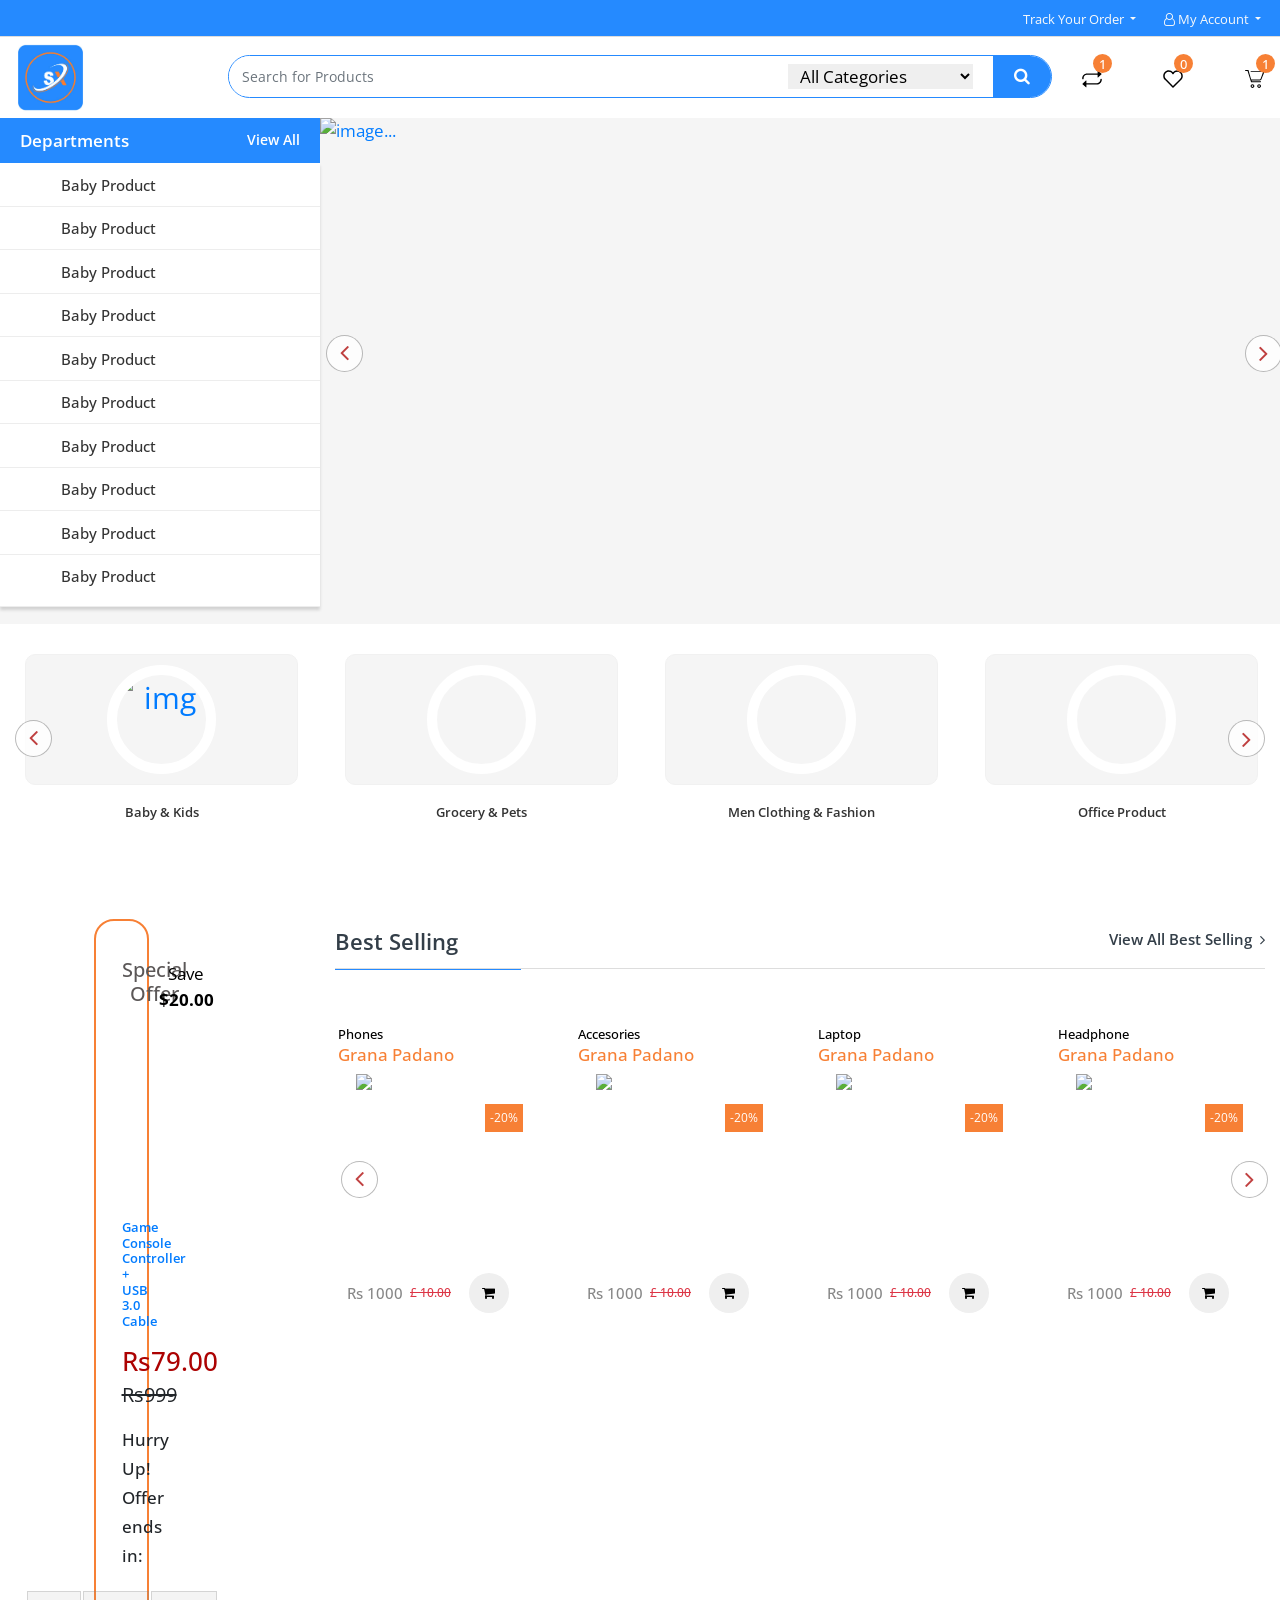
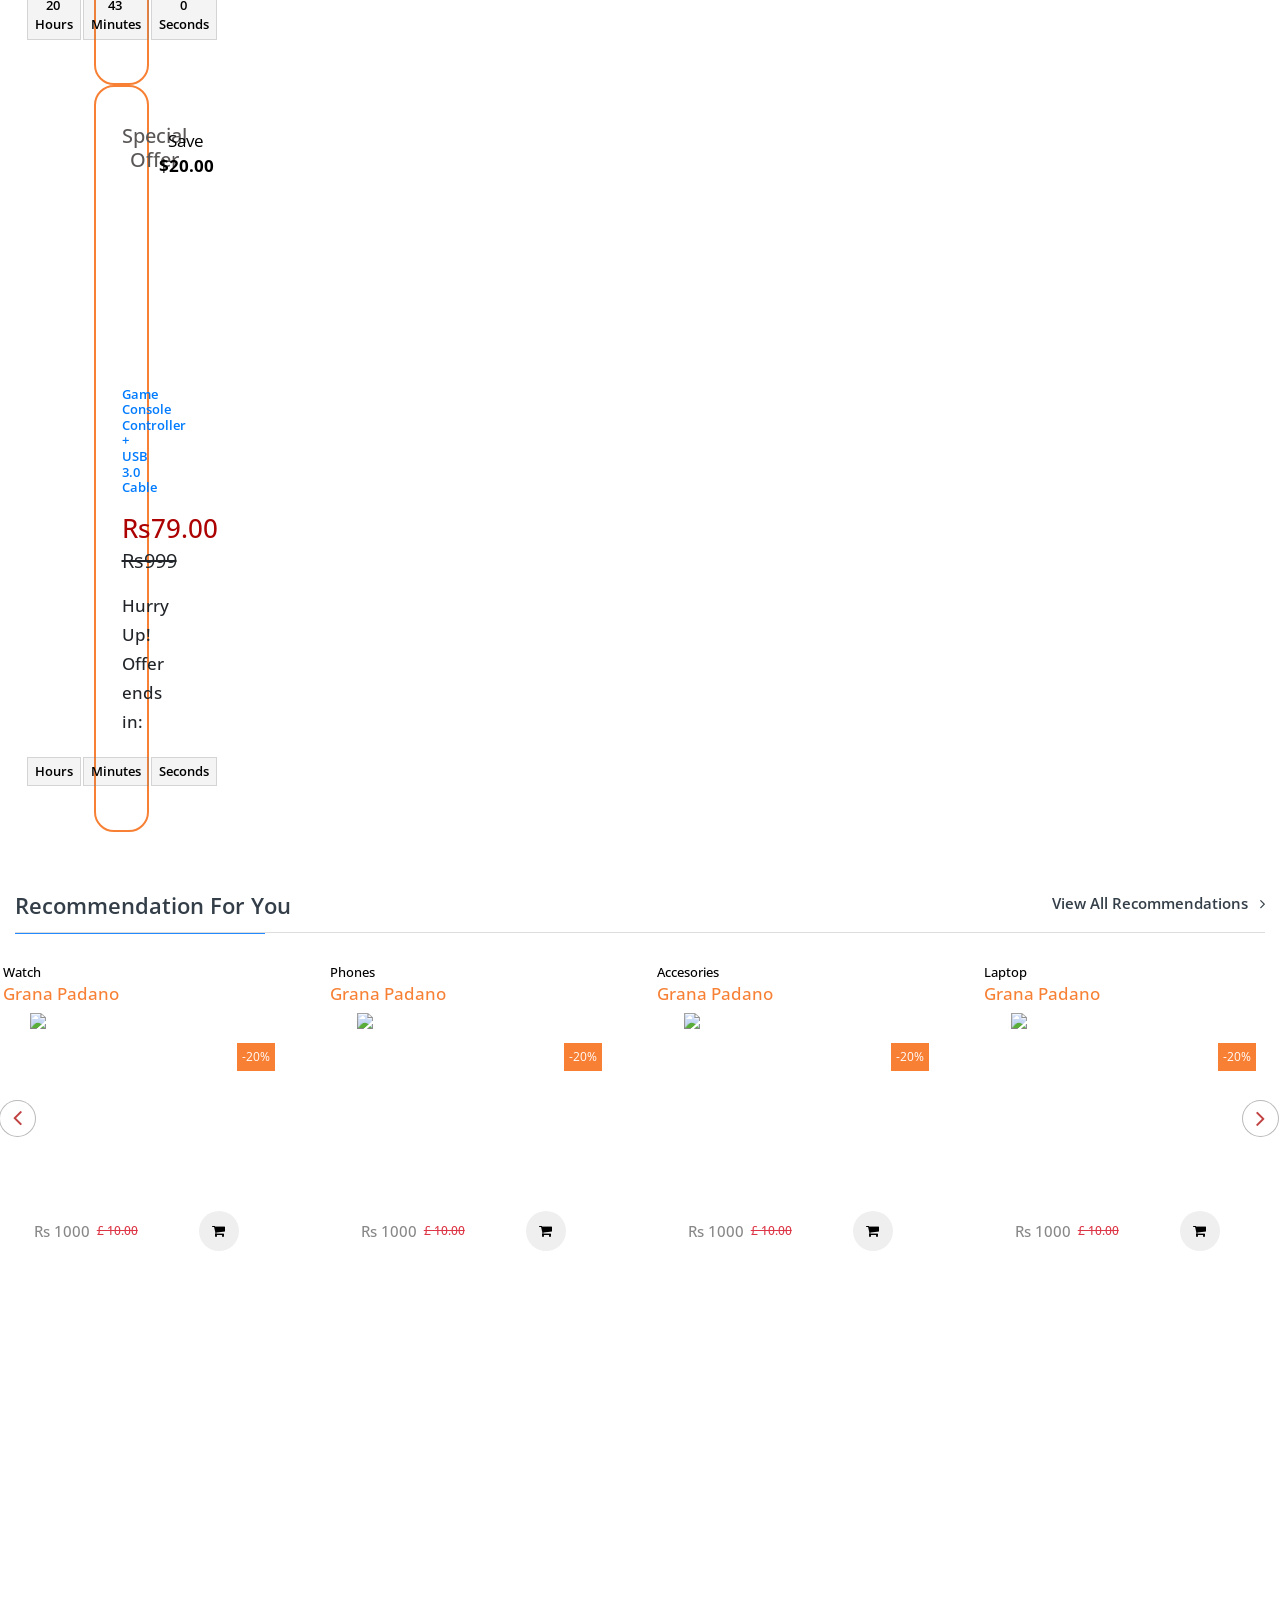
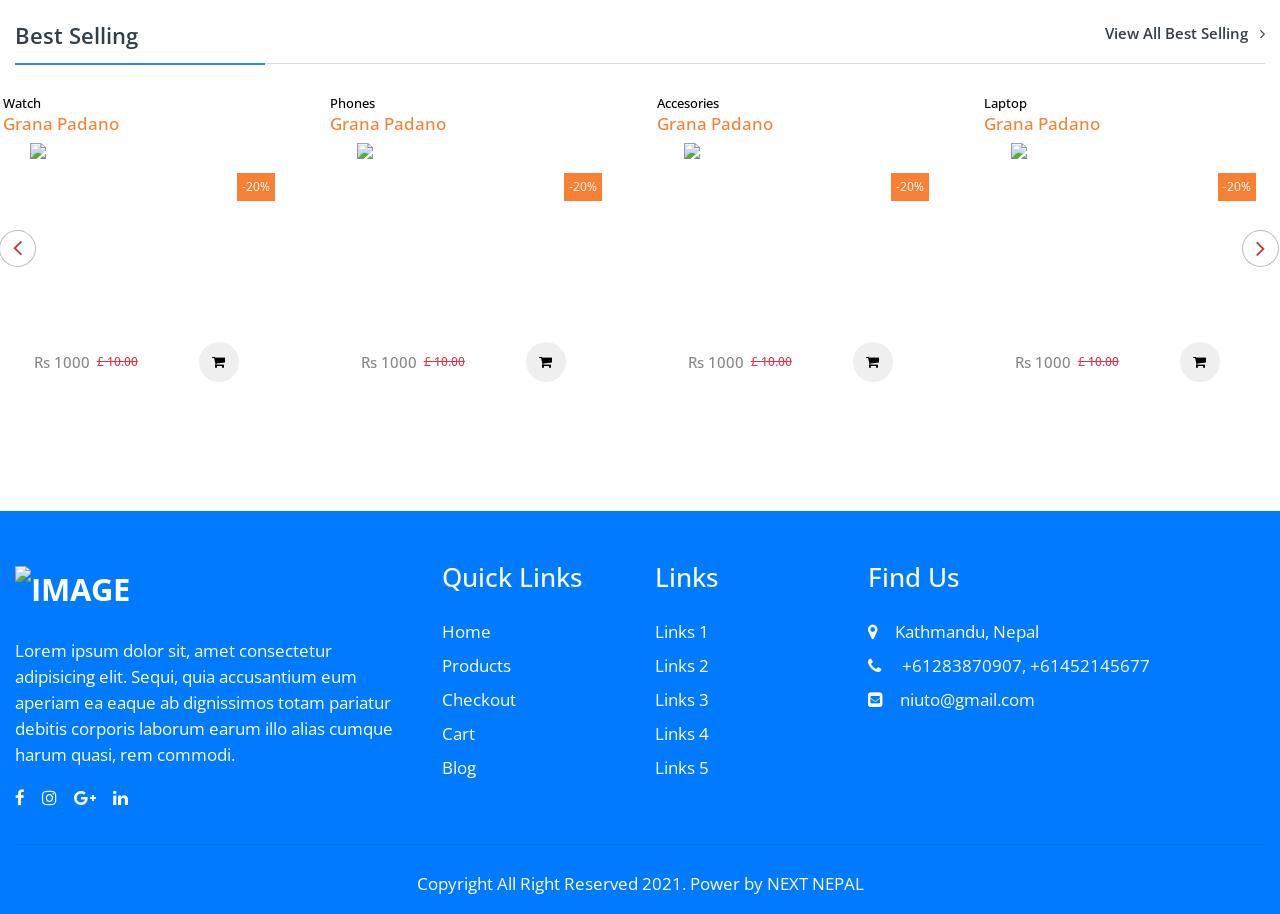
==== commit f42b3d4d: "20-1-2022-sachin" ====
--- a/index.html
+++ b/index.html
@@ -54,13 +54,27 @@
                <div class="top-social-icon">
                   <ul class="mb-0">
                      <li class="d-flex align-items-center top_head_right">
-                        <a href="Track Your Order.html" class="trak_order"
-                           ><span class="text-dark">Track Your Order</span></a
-                           >
+                        <div class="dropdown user_login_mobile">
+                           <button
+                              class="text-light btn_account pb-0 btn bg-transparent dropdown-toggle pt-0 font-weight-normal "
+                              type="button"
+                              data-toggle="dropdown"
+                              >
+                           Track Your Order
+
+                           <span class="caret"></span>
+                           </button>
+                           <ul class="my_account dropdown-menu pl-3 ">
+                              <div class="input_track_blo d-flex">
+                                 <input type="text" placeholder="Track Your Order"/>
+                              <button class="btn_custom_go">Go</button>
+                              </div>
+                           </ul>
+                        </div>
                         <!-- user login start  -->
                         <div class="dropdown user_login_mobile">
                            <button
-                              class="btn_account pb-0 btn bg-transparent dropdown-toggle pt-0 font-weight-normal"
+                              class="text-light btn_account pb-0 btn bg-transparent dropdown-toggle pt-0 font-weight-normal "
                               type="button"
                               data-toggle="dropdown"
                               >
@@ -187,7 +201,7 @@
          <div class="container">
             <div class="row">
                <div class="col-md-2">
-                  <a class="navbar-brand text-dark font-weight-bold" href="#">Sewa Logo <img src="" alt="" class="img-fluid"></a>
+                  <a class="navbar-brand text-dark font-weight-bold" href="#"><img src="./frontend/assets/images/logo.jpg" alt="" class="img-fluid"></a>
                </div>
                <div class="col-md-8">
                   <div class="search_men">
@@ -251,8 +265,8 @@
                         </li> -->
                      <li>
                         <a href="" class="position-relative">
-                       <sub class='sub_block'>0</sub>
-                        <img
+                       <sub class='sub_block'>1</sub>
+                        <img data-toggle="tooltip" data-placement="top" title="" data-original-title="Compare"
                            src="./frontend/assets/images/logo/compare.svg"
                            class="img-fluid"
                            alt=""
@@ -261,7 +275,7 @@
                      <li>
                         <a href="" class="position-relative">
                        <sub class='sub_block'>0</sub
-                           ><img
+                           ><img data-toggle="tooltip" data-placement="top" title="" data-original-title="Wishlist"
                            src="./frontend/assets/images/logo/wishlist.svg"
                            class="img-fluid"
                            alt=""
@@ -270,7 +284,7 @@
                      <li>
                         <a href="" class="position-relative"  id="dropdownMenuButton" data-toggle="dropdown" aria-haspopup="true" aria-expanded="false">
                        <sub class='sub_block'>1</sub
-                           ><img
+                           ><img data-toggle="tooltip" data-placement="top" title="" data-original-title="Cart"
                            src="./frontend/assets/images/logo/cart.svg"
                            class="img-fluid"
                            alt=""
--- a/frontend/assets/css/style.css
+++ b/frontend/assets/css/style.css
@@ -108,7 +108,8 @@
 /* FONT COLOR START  */
 
 :root {
-    --theme_color: #fed700;
+    --theme_color: #258aff !important;
+    --theme_color_sub:#f78035;
     --body_color: #f5f5f5;
     --black: #000;
     --black_light: #333;
@@ -156,7 +157,7 @@
     position: absolute;
     width: 20%;
     height: 1.5px;
-    background: #fed700;
+    background: #258aff;
     bottom: -2px;
 }
 
@@ -190,13 +191,100 @@
 }
 
 /*=================================================== CUSTOME END  */
+/*=================================================== TABLE CSS START  */
+th.th_size {
+  width: 100px;
+  text-align: center !important;
+}
+th.remove_block_last {
+  width: 25px;
+  text-align: center !important;
+}
+.input_block {
+  width: 40%;
+  margin: 0 auto;
+  border: 1px solid #dee2e6;
+}
+td{
+  font-size: 15px;
+}
+.img_men_cart img {
+  min-width: 100px;
+  max-width: 100px;
+  min-height: 100px;
+  max-height: 100px;
+}
+i.fa.fa-trash-o{
+  transition: .3s;
+  
+  color: var(--black);
+}
+i.fa.fa-trash-o:hover{
+  color: red;
+}
+/*=================================================== TABLE CSS END  */
+/*=================================================== BUTTON CSS START  */
+section#cart_user .btn_custom {
+  padding: 10px 27px;
+  background: var(--theme_color_sub);
+  color: var(--white);
+  text-decoration: none;
+  text-decoration-line: none;
+  transition: .4s linear;
+  position: relative;
+  overflow: hidden;
+  cursor: pointer;
+  z-index: 1;
+  border-radius: 0px;
+  font-size: 14px;
+  border: 0;
+}
+
+section#cart_user .btn_custom:hover {
+  color: white;
+}
+
+section#cart_user .btn_custom:hover::before {
+  transform: scaley(1);
+  color: black;
+  z-index: -1;
+}
+ 
+section#cart_user .btn_custom::before {
+  content: "";
+  position: absolute;
+  left: 0;
+  top: 0;
+  width: 100%;
+  height: 100%;
+  background: var(--secondary-color);
+  z-index: 1;
+  transition: transform .5s;
+  transition-timing-function: ease;
+  transform-origin: 0 0;
+  transition-timing-function: cubic-bezier(.5, 1.6, .4, .7);
+  transform: scaley(0);
+}
+
+/*=================================================== BUTTON CSS END  */
 
 
 /*=================================================== HEADER START  */
 
 
 /*============ TOP HEADER START  */
-
+button.btn_custom_go {
+  background: var(--theme_color);
+  outline: 0 !important;
+  border: 0;
+  color: var(--white);
+  padding: 0 7px;
+  margin-right: 10px;
+}
+
+header.section-header {
+  background: var(--theme_color);
+}
 header.section-header {
     border-bottom: 1px solid #ddd;
     padding: 5px;
@@ -215,9 +303,14 @@
     font-size: 13px;
 }
 /*============ TOP HEADER END ===*/
-
+a.search_icon.text-dark i.fa {
+    color: var(--white);
+}
 .nav_bar {
-    padding: 15px 0;
+    /* padding: 15px 0; */
+}
+a.navbar-brand img {
+  height: 71px;
 }
 .search_select_content option {
     font-size: 14px;
@@ -225,12 +318,13 @@
 }
 
 .search_men {
-    border: 2px solid;
+    border: 1px solid;
     border-color: var(--theme_color);
     border-radius: 38px;
     overflow: hidden;
-    height: 45px;
-    line-height: 40px;
+    height: 43px;
+    line-height: 42px;
+    margin-top: 18px;
 }
 
 .search_select_content {
@@ -239,6 +333,7 @@
 
 input.form-control.border-0.search_input {
     width: 68%;
+    transform: translateY(-22px);
 }
 
 .search_select.border-0 {
@@ -249,25 +344,26 @@
     background: var(--theme_color);
     color: var(--black);
     width: 7%;
+    transform: translateY(-22px);
 }
 
 ul.cart_top_list img {
     width: 20px;
 }
-
 .sub_block {
-    position: absolute;
-    top: -23%;
-    right: -64%;
-    background: var(--theme_color);
-    height: 19px;
-    line-height: 21px;
-    width: 19px;
-    color: var(--black);
-    font-weight: 500;
-    text-align: center;
-    border-radius: 50%;
-    padding: 0;
+  position: absolute;
+  top: -50%;
+  right: -50%;
+  background: var(--theme_color_sub);
+  height: 19px;
+  line-height: 21px;
+  width: 19px;
+  color: var(--white);
+  font-weight: 500;
+  text-align: center;
+  border-radius: 50%;
+  padding: 0;
+  /* transform: translate(29%, 77%); */
 }
 
 div#cart_header_table {
@@ -549,7 +645,7 @@
 }
 
 .category_btn a {
-    color: var(--black);
+    color: var(--white);
     font-size: 14px;
 }
 
@@ -557,6 +653,7 @@
 .category_title h5 {
     font-weight: 600;
     font-size: 17px;
+    color: var(--white);
 }
 
 .icon_show_category {
@@ -660,7 +757,15 @@
     transition: all 0.5s;
     position: relative;
     padding: 10px;
-  }
+    text-align: left;
+  }
+  section#productlist .category-title .category a {
+    color: var(--black);
+    font-weight: 500;
+    font-size: 13px;
+    padding-bottom: 1px;
+    display: block;
+}
   
   section#productlist .product-grid-item a {
     text-decoration: none;
@@ -712,14 +817,14 @@
   }
   
   section#productlist .product-grid-item .category-title .title a {
-    color: var(--theme_color);
+    color: var(--theme_color_sub);
   }
   
   section#productlist .product-grid-item .product-discount-label {
     display: block;
     padding: 5px;
     color: #fff;
-    background-color: var(--theme_color);
+    background-color: var(--theme_color_sub);
     position: absolute;
     top: 30px;
     right: -5px;
@@ -781,7 +886,7 @@
   }
   
   section#productlist .product-grid-item:hover .price-cart .all-deals {
-    background-color: var(--theme_color);
+    background-color: var(--theme_color_sub);
     color: white;
     -webkit-animation: fa-spin 2s infinite linear;
     animation: fa-spin 0.5s linear;
@@ -818,7 +923,7 @@
 /*=================================================== BEST SELLING START  */
 .savings {
     width: 80px;
-    background: yellow;
+    background: var(--theme_color_sub);
     border-radius: 50%;
     height: 80px;
     text-align: center;
@@ -886,7 +991,7 @@
 }
 .special_offer_men {
     border: 2px solid;
-    border-color: yellow;
+    border-color: var(--theme_color_sub);
     border-radius: 20px;
 }
 
@@ -935,7 +1040,7 @@
 /*=================================================== FOOTER START  */
 
 footer#footer {
-    background-color: var(--blue);
+    background-color:var(--blue);
 }
 
 .footer-title ul li a:hover {
@@ -1084,6 +1189,18 @@
     tr
     .cart-product-name-info {
     vertical-align: middle !important;
+    width: 150px;
+  }
+  
+  #cart-wrapper
+    .shopping-cart
+    .shopping-cart-table
+    table
+    tbody
+    td
+    .cart-product-name-info {
+    vertical-align: middle !important;
+    width: 150px;
   }
   
   #cart-wrapper
@@ -1153,7 +1270,7 @@
     border-bottom: 1px solid #dee2e6;
 }
   #cart-wrapper .cart-summary {
-    box-shadow: #fed700 0px 0px 0px 1px;
+    box-shadow: #258aff 0px 0px 0px 1px;
   }
   section#cart-wrapper ul.sidebar a {
     color: #000000c4;
@@ -1173,7 +1290,17 @@
   
   /* CART PAGE END  */
   /* Dashboard Profile */
-  
+  section#profile-wrapper label {
+    font-size: 15px;
+}
+  /* section#profile-wrapper input[value=" "] {
+    font-size: 15px;
+    display: none;
+} */
+input[value]{
+  font-size: 14px;
+  
+  }
   #profile-wrapper {
     /* font-family: "Baloo Bhaijaan 2", cursive; */
   }
@@ -1261,7 +1388,7 @@
     color: var(--black);
     margin: 0;
     line-height: 4rem;
-    font-size: 1.3rem;
+    font-size: 1rem;
     font-weight: 600;
     margin-left: 1rem;
   }
@@ -1273,13 +1400,13 @@
     min-height: 100px;
   }
   
-  section#checkout input {
+  /* section#checkout input {
     width: 57px;
     color: black !important;
-  }
+  } */
   
   section#checkout .btn_groups-single a {
-    background-color: var(--blue);
+    background-color:var(--theme_color);
     color: var(--white);
     padding: 15px 25px;
   }
@@ -1364,7 +1491,7 @@
   overflow: hidden;
 }
 table .cart-image {
-  width: 22%;
+  width: 150px;
 }
   /*============================================== COMPARE PAGE END =====*/
   /*============================================== ORDER STATUS PAGE START =====*/
@@ -1398,5 +1525,807 @@
 section#order-wrapper th.cart-qty.item {
   padding-left: 0;
 }
+section#order_status .dashboard-content .table {
+  width: 1290px;
+}
+.quantity_content {
+  text-align: center;
+  border: 1px solid #dee2e6;
+  width: 28px;
+  margin: auto;
+}
   /*============================================== ORDER STATUS PAGE END =====*/
+  
+/*============================================== CHECKOUT PAGE START =======================*/
+
+:root {
+  --card-line-height: 1.2em;
+  --card-padding: 1em;
+  --card-radius: 0.5em;
+  /* --color-green: #558309;
+  --color-gray: #e2ebf6;
+  --color-dark-gray: #c4d1e1; */
+  --radio-border-width: 2px;
+  --radio-size: 1.5em;
+  }
+  div#shipping input.radio {
+      width: 36px;
+      text-align: center;
+      height: 36px;
+  }
+  
+  section#checkout .grid {
+      display: grid;
+      grid-gap: var(--card-padding);
+      margin: 0 auto;
+      max-width: 100%;
+      padding: 0;
+  }
+  @media (min-width: 42em) {
+  section#checkout .grid {
+  grid-template-columns: repeat(3, 1fr);
+  }
+  }
+  section#checkout .card {
+  background-color: #fff;
+  border-radius: var(--card-radius);
+  position: relative;
+  }
+  section#checkout .card:hover {
+  box-shadow: 5px 5px 10px rgba(0, 0, 0, 0.15);
+  }
+  section#checkout .radio {
+  font-size: inherit;
+  margin: 0;
+  position: absolute;
+  right: calc(var(--card-padding) + var(--radio-border-width));
+  top: calc(var(--card-padding) + var(--radio-border-width));
+  }
+  @supports (-webkit-appearance: none) or (-moz-appearance: none) {
+  section#checkout .radio {
+  -webkit-appearance: none;
+  -moz-appearance: none;
+  background: #fff;
+  border: var(--radio-border-width) solid var(--color-gray);
+  border-radius: 50%;
+  cursor: pointer;
+  height: var(--radio-size);
+  outline: none;
+  transition: background 0.2s ease-out, border-color 0.2s ease-out;
+  width: var(--radio-size);
+  }
+  section#checkout .radio::after {
+  border: var(--radio-border-width) solid #fff;
+  border-top: 0;
+  border-left: 0;
+  content: '';
+  display: block;
+  height: 0.75rem;
+  left: 25%;
+  position: absolute;
+  top: 50%;
+  transform: rotate(45deg) translate(-50%, -50%);
+  width: 0.375rem;
+  }
+  section#checkout .radio:checked {
+  background: var(--theme_color);
+  border-color: var(--theme_color);
+  }
+  section#checkout .card:hover .radio {
+  border-color: gray;
+  }
+  section#checkout .card:hover .radio:checked {
+  border-color: var(--theme_color);
+  }
+  }
+  section#checkout .plan-details {
+  border: var(--radio-border-width) solid var(--color-gray);
+  border-radius: var(--card-radius);
+  cursor: pointer;
+  display: flex;
+  flex-direction: column;
+  padding: var(--card-padding);
+  transition: border-color 0.2s ease-out;
+  }
+  section#checkout .card:hover .plan-details {
+  border-color: gray;
+  }
+  section#checkout .radio:checked ~ .plan-details {
+  border-color: var(--theme_color);
+  }
+  section#checkout .radio:focus ~ .plan-details {
+  box-shadow: 0 0 0 2px gray;
+  }
+  section#checkout .radio:disabled ~ .plan-details {
+  color: gray;
+  cursor: default;
+  }
+  section#checkout .radio:disabled ~ .plan-details .plan-type {
+  color: gray;
+  }
+  section#checkout .card:hover .radio:disabled ~ .plan-details {
+  border-color: var(--color-gray);
+  box-shadow: none;
+  }
+  section#checkout .card:hover .radio:disabled {
+  border-color: var(--color-gray);
+  }
+  section#checkout .plan-type {
+  color:var(--theme_color);
+  font-size: 1.5rem;
+  font-weight: bold;
+  line-height: 1em;
+  }
+  section#checkout .plan-cost {
+      font-size: 1.2rem;
+  /* font-weight: bold; */
+  padding: 5px 0;
+  }
+  section#checkout .slash {
+  font-weight: normal;
+  }
+  section#checkout .plan-cycle {
+    font-size: 1.3rem;
+  font-variant: none;
+  border-bottom: none;
+  cursor: inherit;
+  text-decoration: none;
+  }
+  section#checkout .hidden-visually {
+  border: 0;
+  clip: rect(0, 0, 0, 0);
+  height: 1px;
+  margin: -1px;
+  overflow: hidden;
+  padding: 0;
+  position: absolute;
+  white-space: nowrap;
+  width: 1px;
+  }
+  div#shipping input {
+    border: 1px solid var(--theme_color) !important;
+    /* border-color: ; */
+    
+}
+ span.plan-details span {
+  font-size: 14px;
+  line-height: 24px;
+  /* display: none; */
+}
+  /*=================================================== SHIPPING END  */
+  
+
+section#checkout .checkout-wrapper {
+	box-shadow: 0px 0px 5px 0px #d5d5d5;
+}
+section#checkout .my-cart-number {
+	background: var(--theme_color);
+	color: white;
+	width: 4rem;
+	height: 4rem;
+	line-height: 4rem;
+	text-align: center;
+}
+section#checkout .my-car-title {
+	background: #f6f6f6;
+}
+section#checkout .my-cart-order h4 {
+	color: var(--black);
+	margin: 0;
+	line-height: 4rem;
+	font-size: 1rem;
+	font-weight: 600;
+	margin-left: 1rem;
+}
+section#checkout .img-block img {
+	object-fit: contain;
+	object-position: center;
+	max-height: 100px;
+	min-height: 100px;
+}
+section#checkout input {
+  width: 23px;
+  color: black !important;
+}
+section#checkout b.plus {
+  width: 22px;
+}
+section#checkout .input_block {
+  width: 75px;
+  margin: 0 auto;
+  border: 1px solid #dee2e6;
+}
+section#checkout b.minus {
+  width: 15px;
+  display: inline-block;
+  text-align: center;
+  cursor: pointer;
+}
+section#checkout .btn_groups-single a {
+	background-color: var(--theme_color);
+	color: var(--white);
+	padding: 15px 25px;
+	border: 1px solid;
+	transition: .3s;
+}
+section#checkout .btn_groups-single a:hover {
+	background-color: transparent;
+	color: var(--theme_color);
+	border: 1px solid;
+}
+section#checkout ul {
+	display: flex;
+}
+section#checkout table td {
+	display: table-cell;
+	margin: auto;
+	vertical-align: middle;
+}
+section#checkout .text_gray .topping {
+	font-size: 14px;
+	font-family: Arial, Helvetica, sans-serif;
+}
+section#checkout .text_gray {
+	font-size: 0.9rem;
+	font-weight: 600;
+}
+::-webkit-input-placeholder {
+	/* Edge */
+	
+	color: #fff;
+	font-size: 14px;
+}
+:-ms-input-placeholder {
+	/* Internet Explorer */
+	
+	color: #fff;
+	font-size: 14px;
+}
+::placeholder {
+	color: #fff;
+	font-size: 14px;
+}
+
+/*=============================== CHECKOUT PAGE END =======================*/
+
+/*=============================== CART PAGE START =======================*/
+section#order_list_top .img_order_list img {
+  width: 30px;
+}
+section#order_list_top {
+  background: #e9ecef85;
+  padding: 15px 0;
+  background-color: #fcfcfc;
+  border: 2px solid #f1f1f1 !important;
+}
+section#order_list_top .img_order_list h6 {
+  font-weight: 600;
+    color: #000000bf;
+    padding-top: 6px;
+    font-size: 15px;
+    margin-bottom: 0;
+}
+h6.active-item {
+  color: #258aff !important;
+}
+/* cart content start  */
+section#cart_user {
+  background-color: #f3f3f3;
+}
+section#cart_user th.text-left {
+  text-align: left !important;
+}
+/* section#cart_user .img_men_cart img {
+  min-width: 136px;
+  max-width: 136px;
+  min-height: 136px;
+  max-height: 136px;
+} */
+section#cart_user .img_men_cart img {
+  min-width: 113px;
+  max-width: 113px;
+  min-height: 99px;
+  object-fit: cover;
+  max-height: 99px;
+}
+section#cart_user th.th_size {
+  width: 60px;
+  text-align: left !important;
+}
+section#cart_user th.text-left.th_size.border-0 {
+  width: 136px;
+  text-align: left !important;
+}
+section#cart_user .input_block {
+ 
+  margin: unset;
+ 
+}
+ .table td, .table th {
+  padding: 0.75rem;
+  vertical-align: top;
+  border-top: 1px solid #dee2e6;
+  vertical-align: middle;
+}
+section#cart_user .button_block a {
+  color: #000;
+  font-size: 15px;
+  font-weight: 500;
+  transition: .3s;
+}
+section#cart_user .button_block a:hover {
+  color: var(--theme_color);
+  
+}
+section#cart_user b.minus {
+  width: 18px;
+  display: inline-block;
+  text-align: center;
+  cursor: pointer;
+}
+section#cart_user .button_block {
+  border-top: 1px solid #dee2e6;
+  padding-top: 20px;
+}
+.input_b {
+  border: 1px solid #d9d8d8;
+  width: 60px;
+  display: flex;
+}
+b.minus_b {
+  width: 20px;
+  text-align: center;
+  /* display: inline-block; */
+}
+input.count_b {
+  width: 26px;
+  border: 0;
+  text-align: center;
+}
+b.plus_b {
+  width: 20px;
+  text-align: center;
+}
+section#cart_user .cart-price {
+  font-size: 14px;
+}
+section#cart_user .cart-price h6 {
+  font-size: 14px;
+  font-weight: 600;
+}
+section#cart_user .item_block {
+  background: var(--theme_color);
+  /* padding: 0; */
+  height: 25px;
+  line-height: 25px;
+  border-radius: 3px;
+  padding: 0 7px;
+  font-size: 13px;
+}
+
+section#cart_user .cart_user_top {
+  border-bottom: 1px solid #dee2e6;
+  margin-bottom: 15px;
+}
+section#cart_user .cart_summary {
+  font-size: 19px;
+}
+button.btn.btn-base-1 {
+  background: var(--theme_color);
+  border-radius: 0;
+}
+/*=============================== CART PAGE END =======================*/
+
+/*=================================================== SHIPPING START  */
+
+:root {
+  --card-line-height: 1.2em;
+  --card-padding: 1em;
+  --card-radius: 0.5em;
+  /* --color-green: #558309;
+  --color-gray: #e2ebf6;
+  --color-dark-gray: #c4d1e1; */
+  --radio-border-width: 2px;
+  --radio-size: 1.5em;
+  }
+  div#shipping input.radio {
+      width: 36px;
+      text-align: center;
+      height: 36px;
+  }
+  
+  section#checkout .grid {
+      display: grid;
+      grid-gap: var(--card-padding);
+      margin: 0 auto;
+      max-width: 100%;
+      padding: 0;
+  }
+  @media (min-width: 42em) {
+  section#checkout .grid {
+  grid-template-columns: repeat(3, 1fr);
+  }
+  }
+  section#checkout .card {
+  background-color: #fff;
+  border-radius: var(--card-radius);
+  position: relative;
+  }
+  section#checkout .card:hover {
+  box-shadow: 5px 5px 10px rgba(0, 0, 0, 0.15);
+  }
+  section#checkout .radio {
+  font-size: inherit;
+  margin: 0;
+  position: absolute;
+  right: calc(var(--card-padding) + var(--radio-border-width));
+  top: calc(var(--card-padding) + var(--radio-border-width));
+  }
+  @supports (-webkit-appearance: none) or (-moz-appearance: none) {
+  section#checkout .radio {
+  -webkit-appearance: none;
+  -moz-appearance: none;
+  background: #fff;
+  border: var(--radio-border-width) solid var(--color-gray);
+  border-radius: 50%;
+  cursor: pointer;
+  height: var(--radio-size);
+  outline: none;
+  transition: background 0.2s ease-out, border-color 0.2s ease-out;
+  width: var(--radio-size);
+  }
+  section#checkout .radio::after {
+  border: var(--radio-border-width) solid #fff;
+  border-top: 0;
+  border-left: 0;
+  content: '';
+  display: block;
+  height: 0.75rem;
+  left: 25%;
+  position: absolute;
+  top: 50%;
+  transform: rotate(45deg) translate(-50%, -50%);
+  width: 0.375rem;
+  }
+  section#checkout .radio:checked {
+  background: var(--blue);;
+  border-color: var(--blue);;
+  }
+  section#checkout .card:hover .radio {
+  border-color: gray;
+  }
+  section#checkout .card:hover .radio:checked {
+  border-color: var(--blue);;
+  }
+  }
+  section#checkout .plan-details {
+  border: var(--radio-border-width) solid var(--color-gray);
+  border-radius: var(--card-radius);
+  cursor: pointer;
+  display: flex;
+  flex-direction: column;
+  padding: var(--card-padding);
+  transition: border-color 0.2s ease-out;
+  }
+  section#checkout .card:hover .plan-details {
+  border-color: gray;
+  }
+  section#checkout .radio:checked ~ .plan-details {
+  border-color: var(--blue);;
+  }
+  section#checkout .radio:focus ~ .plan-details {
+  box-shadow: 0 0 0 2px gray;
+  }
+  section#checkout .radio:disabled ~ .plan-details {
+  color: gray;
+  cursor: default;
+  }
+  section#checkout .radio:disabled ~ .plan-details .plan-type {
+  color: gray;
+  }
+  section#checkout .card:hover .radio:disabled ~ .plan-details {
+  border-color: var(--color-gray);
+  box-shadow: none;
+  }
+  section#checkout .card:hover .radio:disabled {
+  border-color: var(--color-gray);
+  }
+  section#checkout .plan-type {
+  color: var(--blue);
+  font-size: 1.5rem;
+  font-weight: bold;
+  line-height: 1em;
+  }
+  section#checkout .plan-cost {
+      font-size: 1.5rem;
+  /* font-weight: bold; */
+  padding: 0;
+  }
+  section#checkout .slash {
+  font-weight: normal;
+  }
+  section#checkout .plan-cycle {
+  font-size: 2rem;
+  font-variant: none;
+  border-bottom: none;
+  cursor: inherit;
+  text-decoration: none;
+  }
+  section#checkout .hidden-visually {
+  border: 0;
+  clip: rect(0, 0, 0, 0);
+  height: 1px;
+  margin: -1px;
+  overflow: hidden;
+  padding: 0;
+  position: absolute;
+  white-space: nowrap;
+  width: 1px;
+  }
+  span.right_bold {
+    padding-left: 5px;
+    font-weight: 600;
+}
+div#shipping input.radio {
+  width: 26px;
+  text-align: center;
+  height: 36px;
+  position: absolute;
+  right: 5%;
+}
+
+  /*=================================================== SHIPPING END  */
+
+  /*=================================================== DELIVERY INFO START  */
+  .shipping_radio.custom-radio {
+    position: relative;
+    width: 196px;
+   
+}
+label.shipping_radio-label {
+  padding: 17px 20px;
+  display: block;
+  background: #f3f3f3;
+  border: 1px solid;
+  border-radius: 5px;
+}
+input#defaultUnchecked {
+  position: absolute;
+  top: 54%;
+  left: 2%;
+  transform: translate(5%, -60%);
+}
+.delivery_info_img img {
+  width: 100px;
+}
+.title_delivery {
+  border-bottom: 1px solid #dee2e6;
+  padding-bottom: 7px;}
+  input#defaultUnchecke {
+    position: absolute;
+    top: 52%;
+    left: 3%;
+    transform: translate(-3%, -50%);
+}
+
+/*************************** search select start  */
+
+  .main_delivery_info{
+  height:250px;
+}
+@media(max-width:34em){
+   .main_delivery_info{
+    min-width:150px;
+    width:auto;
+  }
+}
+#select_box {
+    display: none !important;
+}
+
+ .dropdown-select {
+  
+    background-color: #fff;
+    border-radius: 6px;
+    border: solid 1px #eee;
+   
+    box-sizing: border-box;
+    cursor: pointer;
+    display: block;
+    float: left;
+    font-size: 14px;
+    font-weight: normal;
+    height: 42px;
+    line-height: 40px;
+    outline: none;
+    padding-left: 18px;
+    padding-right: 30px;
+    position: relative;
+    text-align: left !important;
+    transition: all 0.2s ease-in-out;
+    -webkit-user-select: none;
+    -moz-user-select: none;
+    -ms-user-select: none;
+    user-select: none;
+    white-space: nowrap;
+    width: auto;
+
+}
+
+ .dropdown-select:focus {
+    background-color: #fff;
+}
+
+ .dropdown-select:hover {
+    background-color: #fff;
+}
+
+ .dropdown-select:active,
+ .dropdown-select.open {
+    background-color: #fff !important;
+    border-color: #bbb;
+    box-shadow: 0 1px 4px rgba(0, 0, 0, 0.05) inset;
+}
+
+ .dropdown-select:after {
+    height: 0;
+    width: 0;
+    border-left: 4px solid transparent;
+    border-right: 4px solid transparent;
+    border-top: 4px solid #777;
+    -webkit-transform: origin(50% 20%);
+    transform: origin(50% 20%);
+    transition: all 0.125s ease-in-out;
+    content: '';
+    display: block;
+    margin-top: -2px;
+    pointer-events: none;
+    position: absolute;
+    right: 10px;
+    top: 50%;
+}
+
+ .dropdown-select.open:after {
+    -webkit-transform: rotate(-180deg);
+    transform: rotate(-180deg);
+}
+
+ .dropdown-select.open .list {
+    -webkit-transform: scale(1);
+    transform: scale(1);
+    opacity: 1;
+    pointer-events: auto;
+}
+
+ .dropdown-select.open .option {
+    cursor: pointer;
+}
+
+ .dropdown-select.wide {
+    width: 100%;
+}
+
+ .dropdown-select.wide .list {
+    left: 0 !important;
+    right: 0 !important;
+}
+
+ .dropdown-select .list {
+    box-sizing: border-box;
+    transition: all 0.15s cubic-bezier(0.25, 0, 0.25, 1.75), opacity 0.1s linear;
+    -webkit-transform: scale(0.75);
+    transform: scale(0.75);
+    -webkit-transform-origin: 50% 0;
+    transform-origin: 50% 0;
+    box-shadow: 0 0 0 1px rgba(0, 0, 0, 0.09);
+    background-color: #fff;
+    border-radius: 6px;
+    margin-top: 4px;
+    padding: 3px 0;
+    opacity: 0;
+    overflow: hidden;
+    pointer-events: none;
+    position: absolute;
+    top: 100%;
+    left: 0;
+    z-index: 999;
+    max-height: 250px;
+    overflow: auto;
+    border: 1px solid #ddd;
+}
+
+ .dropdown-select .list:hover .option:not(:hover) {
+    background-color: transparent !important;
+}
+ .dropdown-select .dd-search{
+  overflow:hidden;
+  display:flex;
+  align-items:center;
+  justify-content:center;
+  margin: 0;
+    margin-top: 4px;
+}
+
+ .dropdown-select .dd-searchbox{
+  width:90%;
+  padding:0.5rem;
+  border:1px solid #999;
+  border-color:#999;
+  border-radius:4px;
+  outline:none;
+  height: 40px;
+}
+ .dropdown-select .dd-searchbox:focus{
+  border-color:#12CBC4;
+}
+
+ .dropdown-select .list ul {
+    padding: 0;
+}
+
+ .dropdown-select .option {
+    cursor: default;
+    font-weight: 400;
+    line-height: 40px;
+    outline: none;
+    padding-left: 18px;
+    padding-right: 29px;
+    text-align: left;
+    transition: all 0.2s;
+    list-style: none;
+}
+
+ .dropdown-select .option:hover, 
+ .dropdown-select .option:focus {
+    background-color: #f6f6f6 !important;
+}
+
+ .dropdown-select .option.selected {
+    font-weight: 600;
+    color: #12cbc4;
+}
+
+ .dropdown-select .option.selected:focus {
+    background: #f6f6f6;
+}
+
+ .dropdown-select a {
+    color: #aaa;
+    text-decoration: none;
+    transition: all 0.2s ease-in-out;
+}
+
+ .dropdown-select a:hover {
+    color: #666;
+}
+/*********************************** search select end  */
+  /*=================================================== DELIVERY INFO END  */
+
+  /*=================================================== PAYMENT SELECT START  */
+  .payment_esewa {
+    background: #8080801a;
+    width: 59%;
+    text-align: center;
+    padding: 25px 0;
+    margin-top: 6px;
+    border-radius: 5px;
+}
+  /*=================================================== PAYMENT SELECT END  */
+
+
+  /*=================================================== ORDER SUCCESS START  */
+  .round-block-checkout {
+    width: 40px;
+    height: 40px;
+    background: var(--theme_color);
+    border-radius: 50%;
+    margin: 0 auto;
+    line-height: 40px;
+    text-align: center;
+    padding: 0;
+}
+  /*=================================================== ORDER SUCCESS END  */
+
+  
+
   
--- a/frontend/assets/css/style2.css
+++ b/frontend/assets/css/style2.css
@@ -27,12 +27,13 @@
     --black_light_one: #7D879C;
     --gray: #878787;
     --secondary-color: #333e48;
+    --theme_color_sub:#f78035;
 }
 
 .btn-custom {
     padding: 10px 27px;
-    background: var(--theme_color);
-    color: var(--black);
+    background: var(--theme_color_sub);
+    color: var(--white);
     text-decoration: none;
     text-decoration-line: none;
     transition: .4s linear;
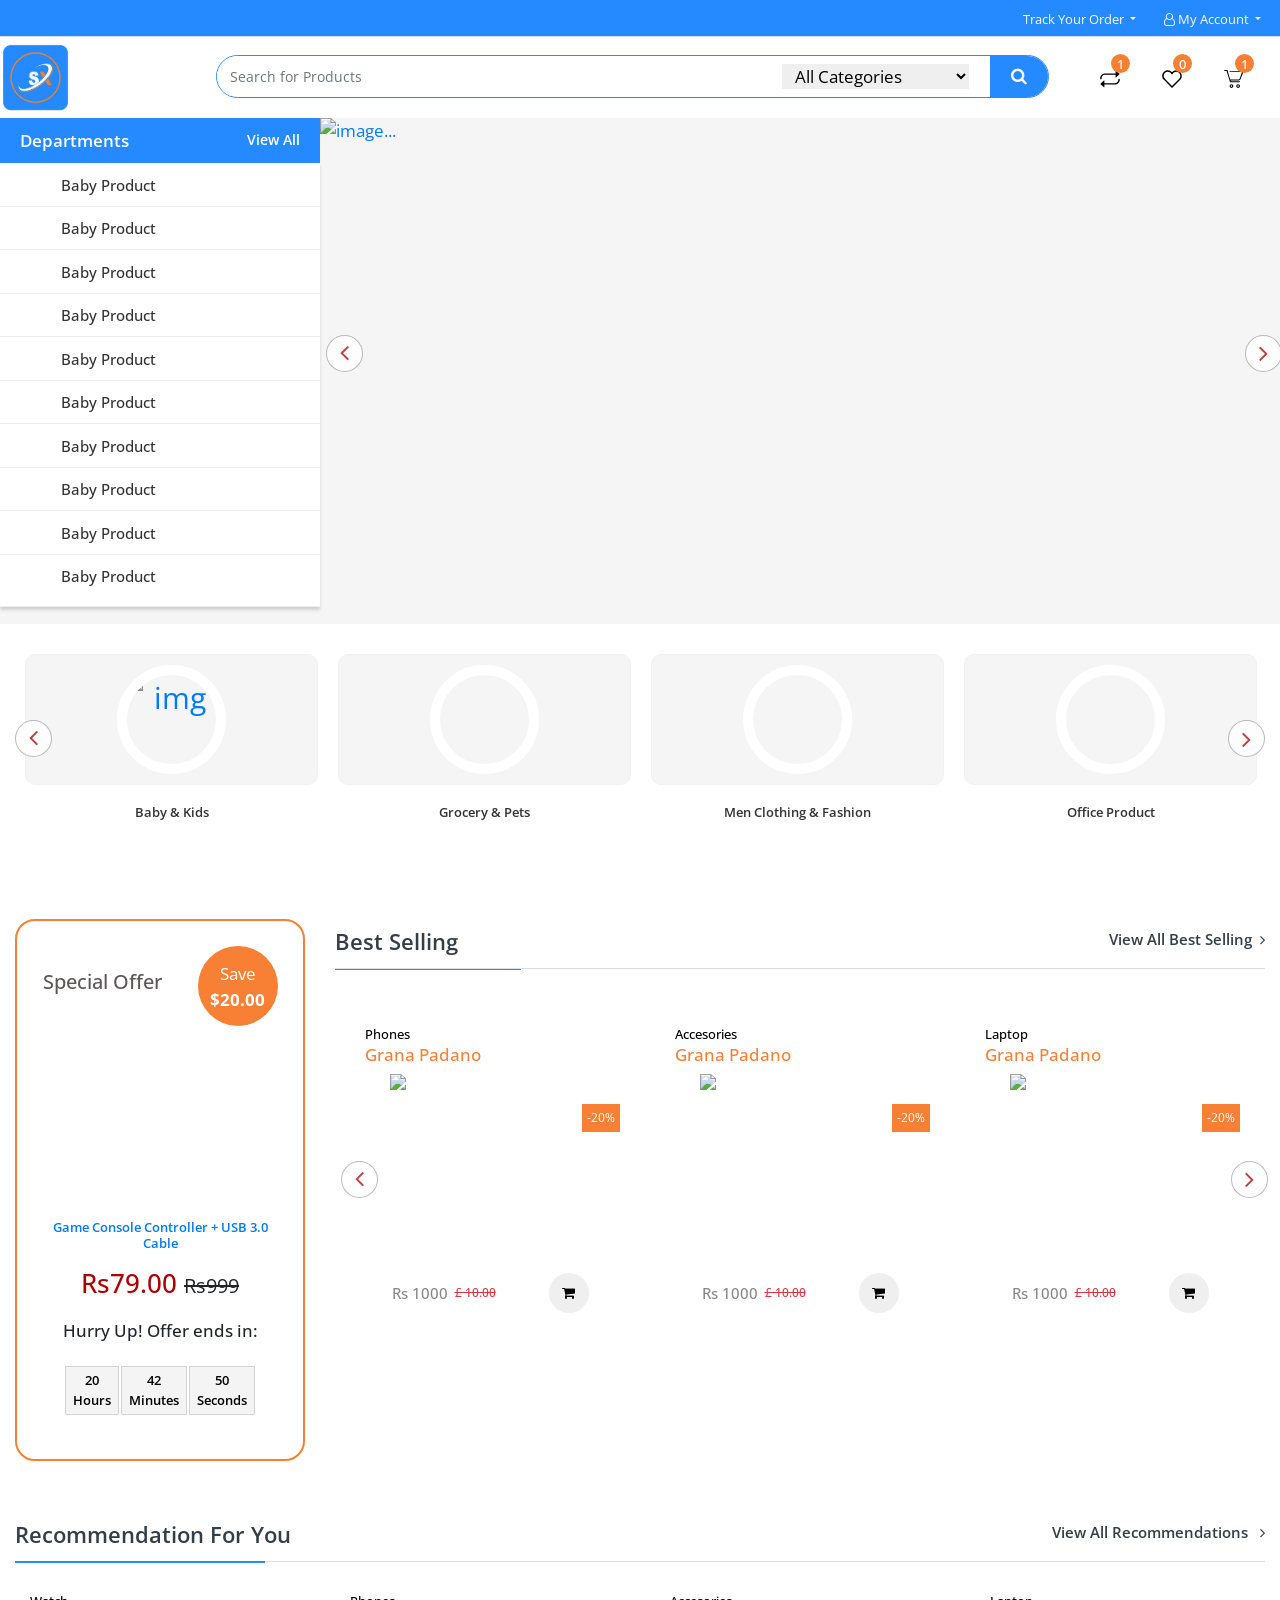
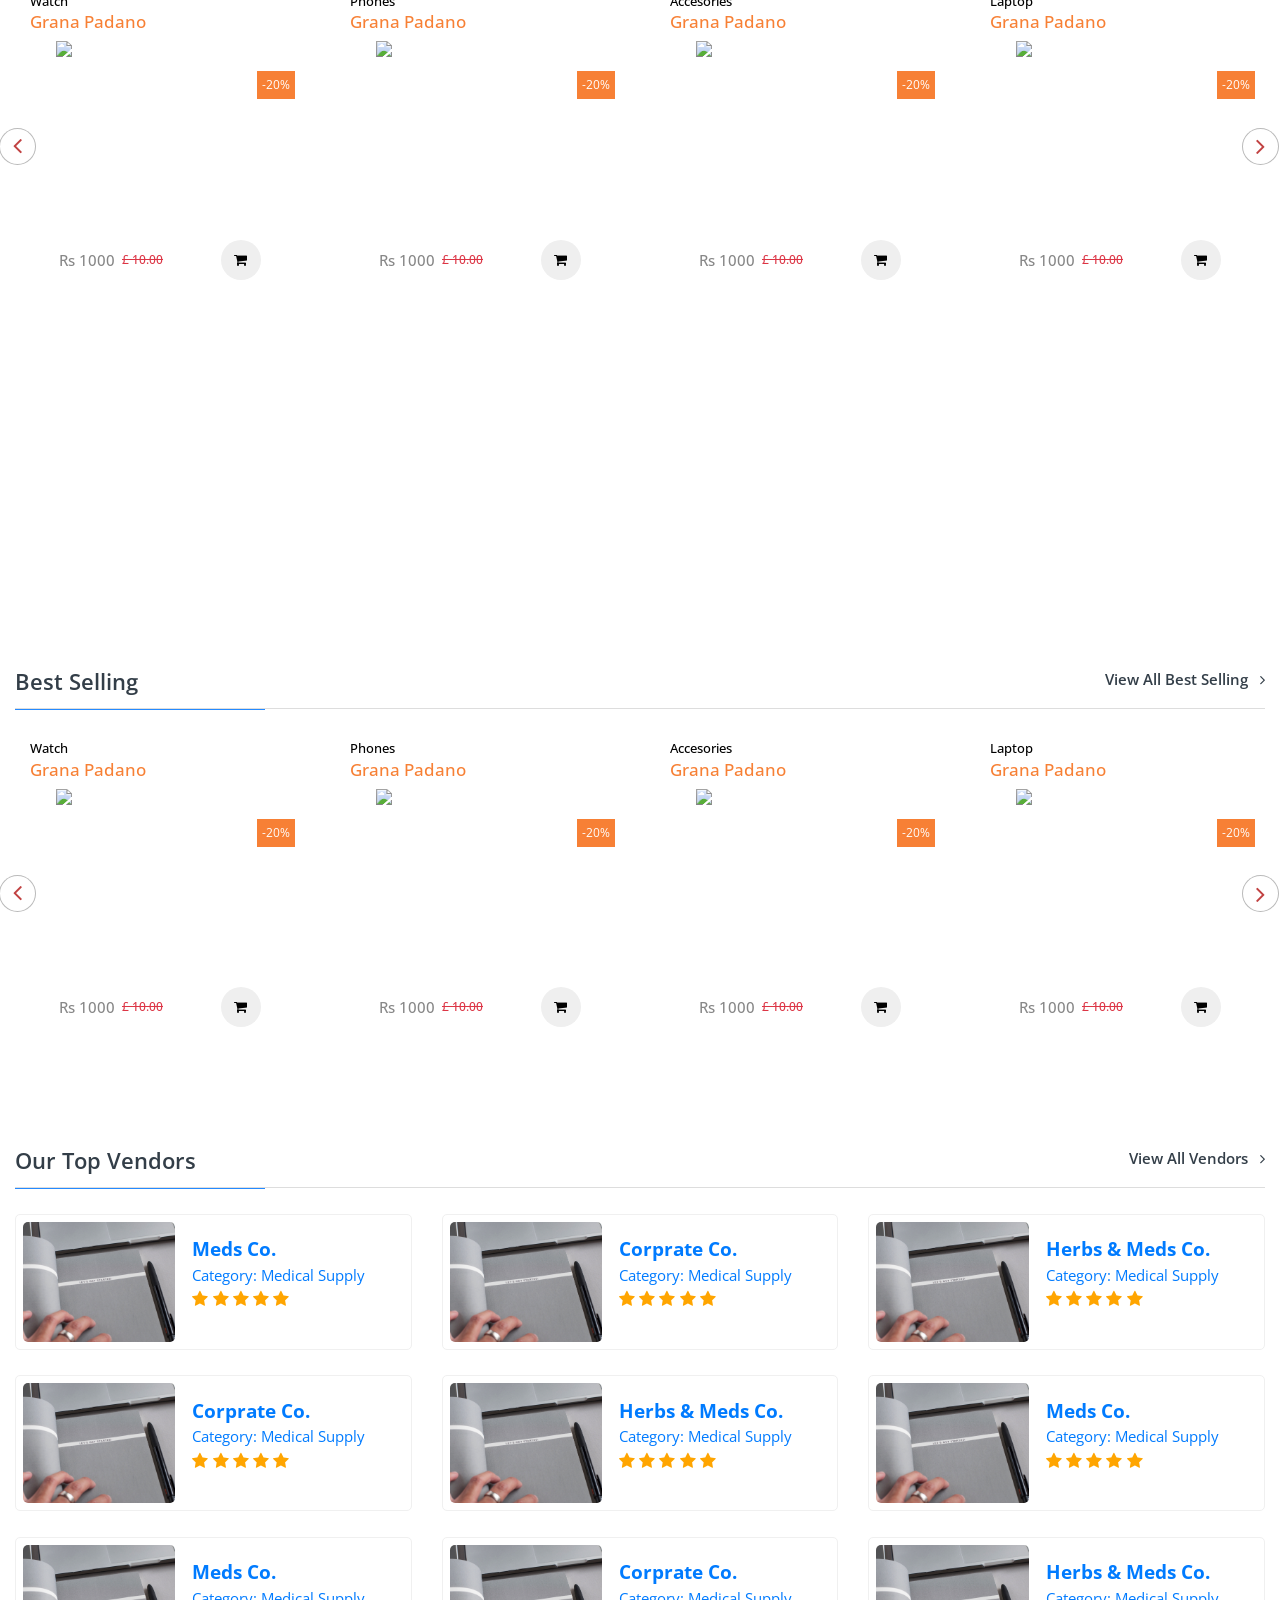
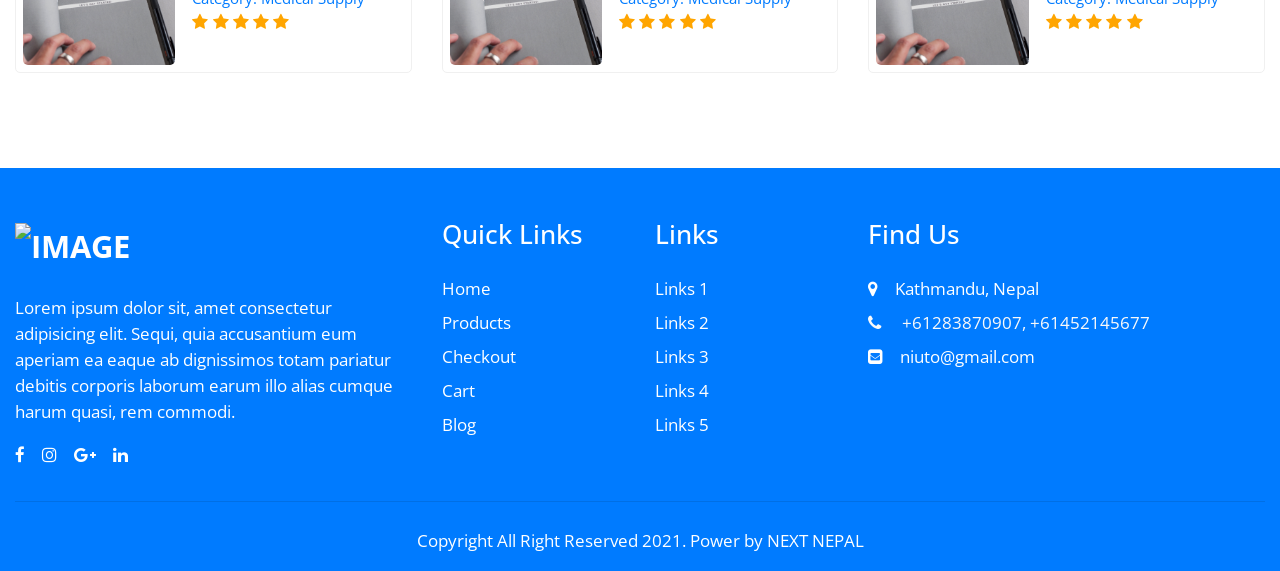
==== commit 19fbc06f: "21-1-2021-sachin" ====
--- a/index.html
+++ b/index.html
@@ -65,9 +65,12 @@
                            <span class="caret"></span>
                            </button>
                            <ul class="my_account dropdown-menu pl-3 ">
-                              <div class="input_track_blo d-flex">
-                                 <input type="text" placeholder="Track Your Order"/>
+                              <div class="input_track_blo d-flex flex-column pb-2">
+                                 <label><small class="font-weight-bold">Track Your Order</small></label>
+                                 <div class="track_input_btn d-flex">
+                                    <input type="text" class="form-control" placeholder="Enter order id"/>
                               <button class="btn_custom_go">Go</button>
+                                 </div>
                               </div>
                            </ul>
                         </div>
@@ -198,7 +201,7 @@
          </div>
       </header>
       <div class="nav_bar">
-         <div class="container">
+         <div class="container pl-0">
             <div class="row">
                <div class="col-md-2">
                   <a class="navbar-brand text-dark font-weight-bold" href="#"><img src="./frontend/assets/images/logo.jpg" alt="" class="img-fluid"></a>
@@ -253,16 +256,9 @@
                </div>
                <div class="col-md-2">
                   <ul
-                     class="cart_top_list d-flex justify-content-between mb-0 h-100 align-items-center"
+                     class="cart_top_list d-flex justify-content-around mb-0 h-100 align-items-center"
                      >
-                     <!-- <li>
-                        <a href="" class="position-relative"
-                          ><img
-                            src="./frontend/assets/images/logo/user.svg"
-                            class="img-fluid"
-                            alt=""
-                        /></a>
-                        </li> -->
+                    
                      <li>
                         <a href="" class="position-relative">
                        <sub class='sub_block'>1</sub>
@@ -1135,7 +1131,7 @@
       <section id="productlist" class="pb-5">
          <div class="container">
          <div class="row">
-            <div class="col-md-3">
+            <div class="col-xl-3 col-md-4">
               <div class="flash_men">
                <div class="special_offer_men p-4 text-center">
                   <div class="special_header d-flex justify-content-between align-items-center">
@@ -1182,7 +1178,7 @@
                   </div>
                   <div class="special_left">
                      <a href="">
-                        <img src="https://electro.madrasthemes.com/wp-content/uploads/2016/03/consal-300x300.png" class="img-fluid" alt="">
+                        <img src="https://electro.madrasthemes.com/wp-content/uploads/2016/03/GoldPhone-1-300x300.png" class="img-fluid" alt="">
                         <h6>Game Console Controller + USB 3.0 Cable</h6>
                      </a>
                   </div>
@@ -1195,9 +1191,9 @@
                         <div id="countdown">
                            <ul class="d-flex align-items-center justify-content-center">
                               <!-- <li class="d-flex flex-column"><span id="days"></span>days</li> -->
-                              <li class="d-flex flex-column"><span id="hours"></span>Hours</li>
-                              <li class="d-flex flex-column"><span id="minutes"></span>Minutes</li>
-                              <li class="d-flex flex-column"><span id="seconds"></span>Seconds</li>
+                              <li class="d-flex flex-column"><span id="hours_a"></span>Hours</li>
+                              <li class="d-flex flex-column"><span id="minutes_a"></span>Minutes</li>
+                              <li class="d-flex flex-column"><span id="seconds_a"></span>Seconds</li>
                            </ul>
                         </div>
                      </div>
@@ -1206,7 +1202,7 @@
 
               </div>
             </div>
-            <div class="col-md-9">
+            <div class="col-xl-9 col-md-8">
                <div class="row mb-4">
                   <div class="col-md-12">
                      <div class="section_title_block d-flex justify-content-between align-item-center h-100">
@@ -1574,6 +1570,43 @@
          </div>
       </section>
       <!--============================================= BEST SELLING END ======-->
+      <!--============================================= THREE BANNER SECTION START =-->
+      <!-- <section id="three_banner" class="pb-5">
+         <div class="container">
+           <div class="three_banner_slider">
+                <a href=""> <div class="three_banner_items">
+                  <div class="three_banner_img">
+                     <img src="http://127.0.0.1:8000/uploads/banners/HGSDNhP9tXpuihLyVq2p8pK7jCbEGNyFcCSdd6GG.jpeg" class="img-fluid" alt="img">
+                  </div>
+                </div></a>
+                  <a href="">
+                     <div class="three_banner_items">
+                        <div class="three_banner_img">
+                           <img src="http://127.0.0.1:8000/uploads/banners/QlemkcQxDKFJMnfERO9vauswnFtyB3DoPrtS4tNx.jpeg" class="img-fluid" alt="img">
+                        </div>
+                       </div>
+                  </a>
+                 <a href="">
+                  <div class="three_banner_items">
+                     <div class="three_banner_img">
+                        <img src="http://127.0.0.1:8000/uploads/banners/HGSDNhP9tXpuihLyVq2p8pK7jCbEGNyFcCSdd6GG.jpeg" class="img-fluid" alt="img">
+                     </div>
+                  </div>
+                 </a>
+                   
+                  <a href="">
+                     <div class="three_banner_items">
+                        <div class="three_banner_img">
+                           <img src="http://127.0.0.1:8000/uploads/banners/4JIMci1iwQC4AcqV8qlbsz3HafvlEd0dSwkD2FkH.jpeg" class="img-fluid" alt="img">
+                        </div>
+                      </div>
+                  </a>
+                   
+                 </div>
+           </div>
+         </div>
+      </section> -->
+      <!--============================================= THREE BANNER SECTION END ======-->
       <!--=========================================== FEATURED PRODUCT START ======-->
       <section id="productlist" class="pb-5">
          <div class="container">
@@ -1943,21 +1976,26 @@
       <section id="banner_two" class="mb-5">
          <div class="container">
             <div class="row">
-               <div class="col-md-6">
-                <div class="two_banner_img">
-                  <img src="https://electro.madrasthemes.com/wp-content/uploads/2018/04/home-v5-banner.png" class="img-fluid" alt="">
-                </div>
-               </div>
-               <div class="col-md-6">
-                <div class="two_banner_img">
-                  <img src="https://electro.madrasthemes.com/wp-content/uploads/2018/04/home-v5-banner.png" class="img-fluid" alt="">
-                </div>
-               </div>
+               <div class="col-md-6 mb-3">
+                <a href="">
+                  <div class="two_banner_img">
+                     <img src="https://naulobazar.com/public/shop/logo/1.jpeg" class="img-fluid" alt="">
+                   </div>
+                </a>
+               </div>
+               <div class="col-md-6 mb-3">
+                  <a href="">
+                    <div class="two_banner_img">
+                       <img src="https://naulobazar.com/public/shop/logo/1.jpeg" class="img-fluid" alt="">
+                     </div>
+                  </a>
+                 </div>
+              
             </div>
          </div>
       </section>
       <!--=========================================== BANNER END ======-->
-      <section id="productlist" class="padding_bottom">
+      <section id="productlist" class="pb-5">
          <div class="container">
          <div class="row">
             <div class="col-md-12">
@@ -2320,6 +2358,334 @@
          </div>
       </section>
       <!--============================================= FEATURED PRODUCT END ======-->
+      <!--============================================= VENDER START ======-->
+      <section id="vendor-listing-wrapper" class="padding_bottom">
+         <div class="container">
+            <div class="row mb-4">
+               <div class="col-md-12">
+                  <div class="section_title_block d-flex justify-content-between align-item-center h-100">
+                     <h2 class="position-relative mb-0">Our Top Vendors</h2>
+                     <a class="btn_view" href="dashboard-vendor-profile.html"> View All Vendors  <span class="pl-2 "><i class="fa fa-angle-right" aria-hidden="true"></i></span></a>
+                     
+                  </div>
+               </div>
+            </div>
+             <div class="row">
+               
+                 <div class="col-xl-4 col-lg-4 col-md-6 col-12 mb-4">
+                     <a class="vender_item" href="dashboard-vendor-profile.html">
+                         <div class="vendor-wrap d-flex align-items-center">
+                             <div class="image">
+                                 <img src="frontend/assets/images/banner/1.jpg" alt="vendor-profile-image">
+                             </div>
+                             <div class="vendor-content ml-3">
+                                 <label for="name" class="m-0 font-weight-bold">Meds Co.</label>
+                                 <div class="category">
+                                     Category: Medical Supply
+                                 </div>
+                                 <ul class="d-flex">
+                                     <li class="mr-1">
+                                         <i class="fa fa-star"></i>
+                                     </li>
+                                     <li class="mr-1">
+                                         <i class="fa fa-star"></i>
+                                     </li>
+                                     <li class="mr-1">
+                                         <i class="fa fa-star"></i>
+                                     </li>
+                                     <li class="mr-1">
+                                         <i class="fa fa-star"></i>
+                                     </li>
+                                     <li class="mr-1">
+                                         <i class="fa fa-star"></i>
+                                     </li>
+                                 </ul>
+
+                             </div>
+
+                         </div>
+                     </a>
+                 </div>
+                 <div class="col-xl-4 col-lg-4 col-md-6 col-12 mb-4">
+                     <a class="vender_item" href="dashboard-vendor-profile.html">
+                         <div class="vendor-wrap d-flex align-items-center">
+                             <div class="image">
+                                 <img src="frontend/assets/images/banner/1.jpg" alt="vendor-profile-image">
+                             </div>
+                             <div class="vendor-content ml-3">
+                                 <label for="name" class="m-0 font-weight-bold">Corprate Co.</label>
+                                 <div class="category">
+                                     Category: Medical Supply
+                                 </div>
+                                 <ul class="d-flex">
+                                     <li class="mr-1">
+                                         <i class="fa fa-star"></i>
+                                     </li>
+                                     <li class="mr-1">
+                                         <i class="fa fa-star"></i>
+                                     </li>
+                                     <li class="mr-1">
+                                         <i class="fa fa-star"></i>
+                                     </li>
+                                     <li class="mr-1">
+                                         <i class="fa fa-star"></i>
+                                     </li>
+                                     <li class="mr-1">
+                                         <i class="fa fa-star"></i>
+                                     </li>
+                                 </ul>
+
+                             </div>
+
+                         </div>
+                     </a>
+                 </div>
+                 <div class="col-xl-4 col-lg-4 col-md-6 col-12 mb-4">
+                     <a class="vender_item" href="dashboard-vendor-profile.html">
+                         <div class="vendor-wrap d-flex align-items-center">
+                             <div class="image">
+                                 <img src="frontend/assets/images/banner/1.jpg" alt="vendor-profile-image">
+                             </div>
+                             <div class="vendor-content ml-3">
+                                 <label for="name" class="m-0 font-weight-bold">Herbs &amp; Meds Co.</label>
+                                 <div class="category">
+                                     Category: Medical Supply
+                                 </div>
+                                 <ul class="d-flex">
+                                     <li class="mr-1">
+                                         <i class="fa fa-star"></i>
+                                     </li>
+                                     <li class="mr-1">
+                                         <i class="fa fa-star"></i>
+                                     </li>
+                                     <li class="mr-1">
+                                         <i class="fa fa-star"></i>
+                                     </li>
+                                     <li class="mr-1">
+                                         <i class="fa fa-star"></i>
+                                     </li>
+                                     <li class="mr-1">
+                                         <i class="fa fa-star"></i>
+                                     </li>
+                                 </ul>
+
+                             </div>
+
+                         </div>
+                     </a>
+                 </div>
+                 <div class="col-xl-4 col-lg-4 col-md-6 col-12 mb-4">
+                     <a class="vender_item" href="dashboard-vendor-profile.html">
+                         <div class="vendor-wrap d-flex align-items-center">
+                             <div class="image">
+                                 <img src="frontend/assets/images/banner/1.jpg" alt="vendor-profile-image">
+                             </div>
+                             <div class="vendor-content ml-3">
+                                 <label for="name" class="m-0 font-weight-bold">Corprate Co.</label>
+                                 <div class="category">
+                                     Category: Medical Supply
+                                 </div>
+                                 <ul class="d-flex">
+                                     <li class="mr-1">
+                                         <i class="fa fa-star"></i>
+                                     </li>
+                                     <li class="mr-1">
+                                         <i class="fa fa-star"></i>
+                                     </li>
+                                     <li class="mr-1">
+                                         <i class="fa fa-star"></i>
+                                     </li>
+                                     <li class="mr-1">
+                                         <i class="fa fa-star"></i>
+                                     </li>
+                                     <li class="mr-1">
+                                         <i class="fa fa-star"></i>
+                                     </li>
+                                 </ul>
+
+                             </div>
+
+                         </div>
+                     </a>
+                 </div>
+                 <div class="col-xl-4 col-lg-4 col-md-6 col-12 mb-4">
+                     <a class="vender_item" href="dashboard-vendor-profile.html">
+                         <div class="vendor-wrap d-flex align-items-center">
+                             <div class="image">
+                                 <img src="frontend/assets/images/banner/1.jpg" alt="vendor-profile-image">
+                             </div>
+                             <div class="vendor-content ml-3">
+                                 <label for="name" class="m-0 font-weight-bold">Herbs &amp; Meds Co.</label>
+                                 <div class="category">
+                                     Category: Medical Supply
+                                 </div>
+                                 <ul class="d-flex">
+                                     <li class="mr-1">
+                                         <i class="fa fa-star"></i>
+                                     </li>
+                                     <li class="mr-1">
+                                         <i class="fa fa-star"></i>
+                                     </li>
+                                     <li class="mr-1">
+                                         <i class="fa fa-star"></i>
+                                     </li>
+                                     <li class="mr-1">
+                                         <i class="fa fa-star"></i>
+                                     </li>
+                                     <li class="mr-1">
+                                         <i class="fa fa-star"></i>
+                                     </li>
+                                 </ul>
+
+                             </div>
+
+                         </div>
+                     </a>
+                 </div>
+                 <div class="col-xl-4 col-lg-4 col-md-6 col-12 mb-4">
+                     <a class="vender_item" href="dashboard-vendor-profile.html">
+                         <div class="vendor-wrap d-flex align-items-center">
+                             <div class="image">
+                                 <img src="frontend/assets/images/banner/1.jpg" alt="vendor-profile-image">
+                             </div>
+                             <div class="vendor-content ml-3">
+                                 <label for="name" class="m-0 font-weight-bold">Meds Co.</label>
+                                 <div class="category">
+                                     Category: Medical Supply
+                                 </div>
+                                 <ul class="d-flex">
+                                     <li class="mr-1">
+                                         <i class="fa fa-star"></i>
+                                     </li>
+                                     <li class="mr-1">
+                                         <i class="fa fa-star"></i>
+                                     </li>
+                                     <li class="mr-1">
+                                         <i class="fa fa-star"></i>
+                                     </li>
+                                     <li class="mr-1">
+                                         <i class="fa fa-star"></i>
+                                     </li>
+                                     <li class="mr-1">
+                                         <i class="fa fa-star"></i>
+                                     </li>
+                                 </ul>
+
+                             </div>
+
+                         </div>
+                     </a>
+                 </div>
+                 <div class="col-xl-4 col-lg-4 col-md-6 col-12 mb-4">
+                     <a class="vender_item" href="dashboard-vendor-profile.html">
+                         <div class="vendor-wrap d-flex align-items-center">
+                             <div class="image">
+                                 <img src="frontend/assets/images/banner/1.jpg" alt="vendor-profile-image">
+                             </div>
+                             <div class="vendor-content ml-3">
+                                 <label for="name" class="m-0 font-weight-bold">Meds Co.</label>
+                                 <div class="category">
+                                     Category: Medical Supply
+                                 </div>
+                                 <ul class="d-flex">
+                                     <li class="mr-1">
+                                         <i class="fa fa-star"></i>
+                                     </li>
+                                     <li class="mr-1">
+                                         <i class="fa fa-star"></i>
+                                     </li>
+                                     <li class="mr-1">
+                                         <i class="fa fa-star"></i>
+                                     </li>
+                                     <li class="mr-1">
+                                         <i class="fa fa-star"></i>
+                                     </li>
+                                     <li class="mr-1">
+                                         <i class="fa fa-star"></i>
+                                     </li>
+                                 </ul>
+
+                             </div>
+
+                         </div>
+                     </a>
+                 </div>
+                 <div class="col-xl-4 col-lg-4 col-md-6 col-12 mb-4">
+                     <a class="vender_item" href="dashboard-vendor-profile.html">
+                         <div class="vendor-wrap d-flex align-items-center">
+                             <div class="image">
+                                 <img src="frontend/assets/images/banner/1.jpg" alt="vendor-profile-image">
+                             </div>
+                             <div class="vendor-content ml-3">
+                                 <label for="name" class="m-0 font-weight-bold">Corprate Co.</label>
+                                 <div class="category">
+                                     Category: Medical Supply
+                                 </div>
+                                 <ul class="d-flex">
+                                     <li class="mr-1">
+                                         <i class="fa fa-star"></i>
+                                     </li>
+                                     <li class="mr-1">
+                                         <i class="fa fa-star"></i>
+                                     </li>
+                                     <li class="mr-1">
+                                         <i class="fa fa-star"></i>
+                                     </li>
+                                     <li class="mr-1">
+                                         <i class="fa fa-star"></i>
+                                     </li>
+                                     <li class="mr-1">
+                                         <i class="fa fa-star"></i>
+                                     </li>
+                                 </ul>
+
+                             </div>
+
+                         </div>
+                     </a>
+                 </div>
+                 <div class="col-xl-4 col-lg-4 col-md-6 col-12 mb-4">
+                     <a class="vender_item" href="dashboard-vendor-profile.html">
+                         <div class="vendor-wrap d-flex align-items-center">
+                             <div class="image">
+                                 <img src="frontend/assets/images/banner/1.jpg" alt="vendor-profile-image">
+                             </div>
+                             <div class="vendor-content ml-3">
+                                 <label for="name" class="m-0 font-weight-bold">Herbs &amp; Meds Co.</label>
+                                 <div class="category">
+                                     Category: Medical Supply
+                                 </div>
+                                 <ul class="d-flex">
+                                     <li class="mr-1">
+                                         <i class="fa fa-star"></i>
+                                     </li>
+                                     <li class="mr-1">
+                                         <i class="fa fa-star"></i>
+                                     </li>
+                                     <li class="mr-1">
+                                         <i class="fa fa-star"></i>
+                                     </li>
+                                     <li class="mr-1">
+                                         <i class="fa fa-star"></i>
+                                     </li>
+                                     <li class="mr-1">
+                                         <i class="fa fa-star"></i>
+                                     </li>
+                                 </ul>
+
+                             </div>
+
+                         </div>
+                     </a>
+                 </div>
+                 <!-- <div class="col-12 text-center mt-4">
+                     <button type="button" class="btn-custom mx-auto">View More</button>
+                 </div> -->
+             </div>
+
+         </div>
+     </section>
+      <!--============================================= VENDER END ======-->
       <!--=============================FOOTER START  ============================ -->
       <footer
          id="footer"
--- a/frontend/assets/css/style.css
+++ b/frontend/assets/css/style.css
@@ -189,7 +189,9 @@
 .border_one {
     border-top: 0.1px solid #dee2e6;
 }
-
+select {
+  cursor: pointer;
+}
 /*=================================================== CUSTOME END  */
 /*=================================================== TABLE CSS START  */
 th.th_size {
@@ -301,6 +303,32 @@
 }
 header.section-header .top_head_right a.trak_order {
     font-size: 13px;
+}
+header.section-header .track_input_btn input{
+  font-size: 13px;
+  border-radius: 0;
+}
+header.section-header .track_input_btn input[type="text"]::placeholder{
+  color: #000;
+  font-size: 14px;
+
+}
+header.section-header .input_track_blo {
+  width: 223px;
+  border-radius: 0 !important;
+}
+header.section-header ul.my_account li {
+  padding-bottom: 5px;
+}
+header.section-header ul.my_account li a{
+  transition: .3s;
+  font-size: 15px;
+}
+header.section-header ul.my_account li a:hover{
+ color: var(--theme_color_sub);
+}
+header.section-header ul.my_account li:nth-child(2) {
+  padding-bottom: 2px;
 }
 /*============ TOP HEADER END ===*/
 a.search_icon.text-dark i.fa {
@@ -910,14 +938,14 @@
     width: 100%;
 }
   /* the slides */
-  .slick-slide {
+  /* .slick-slide {
     margin-left:27px;
   }
 
-  /* the parent */
+  
   .slick-list {
     margin-left:-27px;
-  }
+  } */
 /*=================================================== TOW BANNER END  */
 
 /*=================================================== BEST SELLING START  */
@@ -936,6 +964,7 @@
     top: 50%;
     transform: translate(-50%, -50%);
     font-size: 17px;
+    color: white;
 
 }
 
@@ -1029,10 +1058,27 @@
 
 /*=================================================== BEST SELLING END  */
 /*=================================================== TWO BANNER START  */
+
+
+section#banner_two .two_banner_img  {
+  overflow: hidden;
+  position: relative;
+ 
+}
 section#banner_two .two_banner_img img {
-    min-height: 200px;
-    max-height: 200px;
-    object-fit: cover;
+  transform: scale(1);
+  transition: .5s;
+  min-height: 200px;
+  max-height: 200px;
+  object-fit: cover;
+  width: 100%;
+ 
+}
+section#banner_two .two_banner_img img:hover {
+  transform: scale(1.2);
+  min-height: 200px;
+  max-height: 200px;
+  /* transition: .5s; */
 }
 /*=================================================== TWO BANNER END  */
 
@@ -2326,6 +2372,76 @@
 }
   /*=================================================== ORDER SUCCESS END  */
 
+  /*=================================================== THREE BANNER CSS START  */
+  section#three_banner .three_banner_img img {
+    min-height: 172px;
+    max-height: 172px;
+    width: 100%;
+    
+}
+
+  /*=================================================== THREE BANNER CSS END  */
+
+  /*=================================================== VENDER HOME PAGE SLIDER START  */
+ /* Vendor Listing */
+        
+ #vendor-listing-wrapper {
+  font-family: 'Open Sans', sans-serif;
+}
+
+#vendor-listing-wrapper .vender_item {
+  text-decoration: none;
+  border: 1px solid #f0f0f0;
+  border-radius: 5px;
+  padding: 7px;
+  display: inline-block;
+  transition: 1s;
+  width: 100%;
+  cursor: pointer;
+}
+
+#vendor-listing-wrapper .vender_item:hover {
+  box-shadow: rgb(125 125 125 / 45%) 0px 25px 20px -20px;
+  border: 1px solid transparent;
+  transition: 1s;
+}
+
+#vendor-listing-wrapper .image img {
+  max-height: 120px;
+  min-height: 120px;
+  object-fit: cover;
+  object-position: center;
+  width: 100%;
+  transition: 3s ease-in;
+}
+
+#vendor-listing-wrapper .image {
+  overflow: hidden;
+  width: 40%;
+  border-radius: 5px;
+}
+
+#vendor-listing-wrapper .image:hover img {
+  transform: scale(1.1);
+  transition: transform 3s ease-out;
+}
+
+#vendor-listing-wrapper .vendor-content ul li i {
+  color: orange;
+}
+
+#vendor-listing-wrapper .vendor-content .category {
+  font-size: 15px;
+}
+
+#vendor-listing-wrapper label {
+  font-size: 19px;
+  color: var(--main-color);
+}
+/* Vendor Listing Ends */
+
+  /*=================================================== VENDER HOME PAGE SLIDER END  */
+
   
 
   
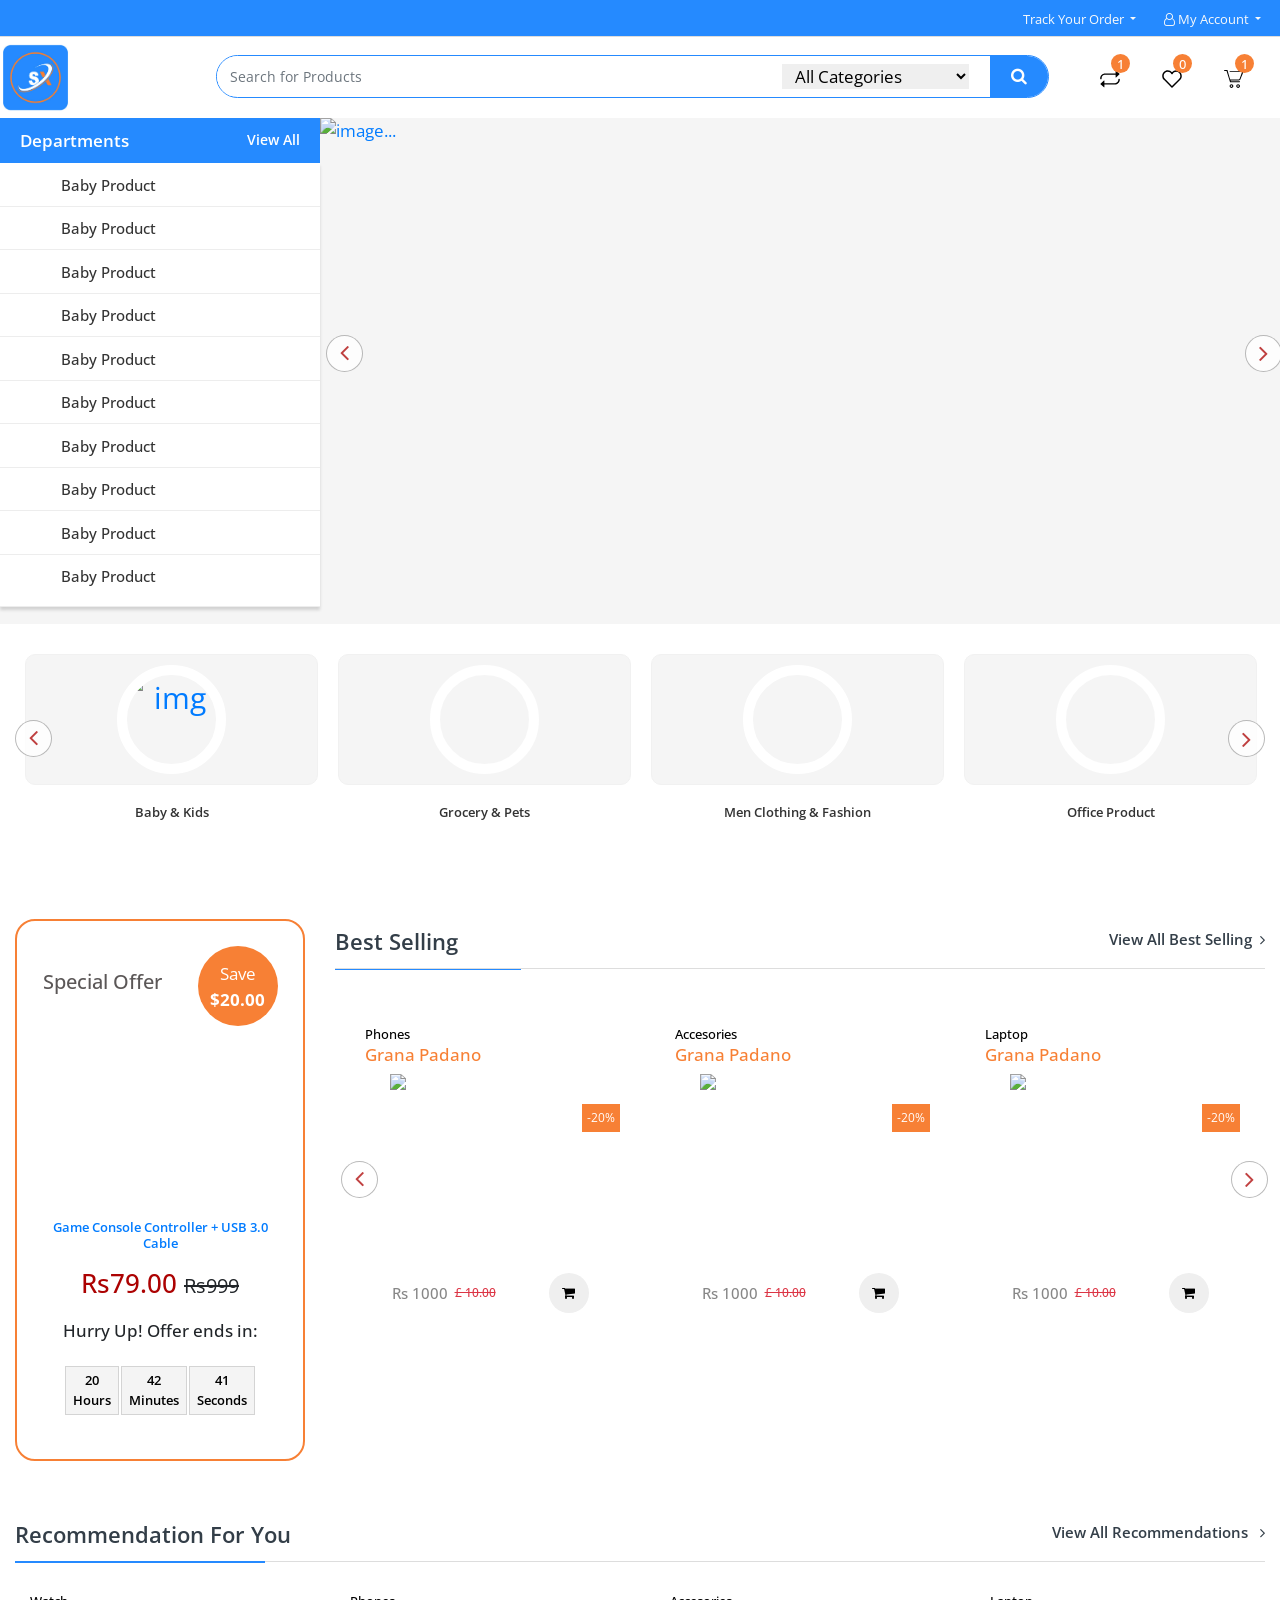
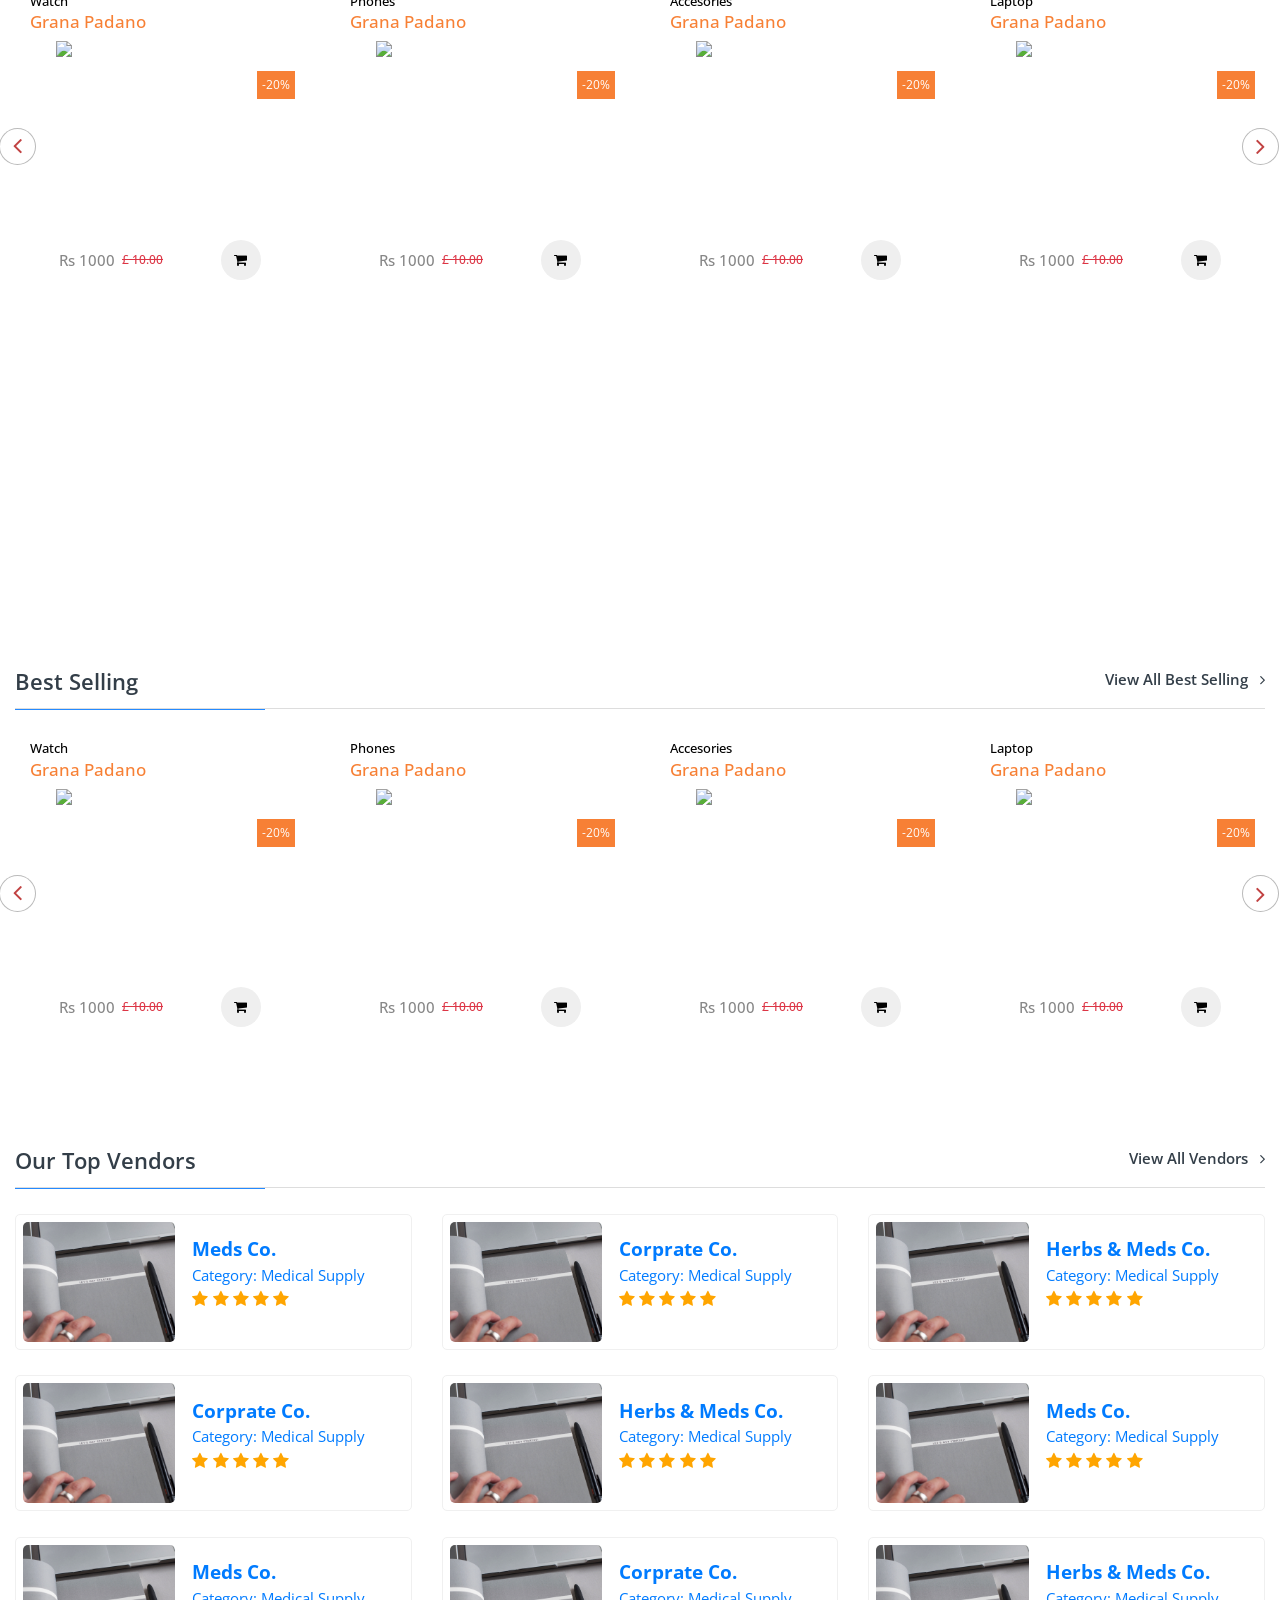
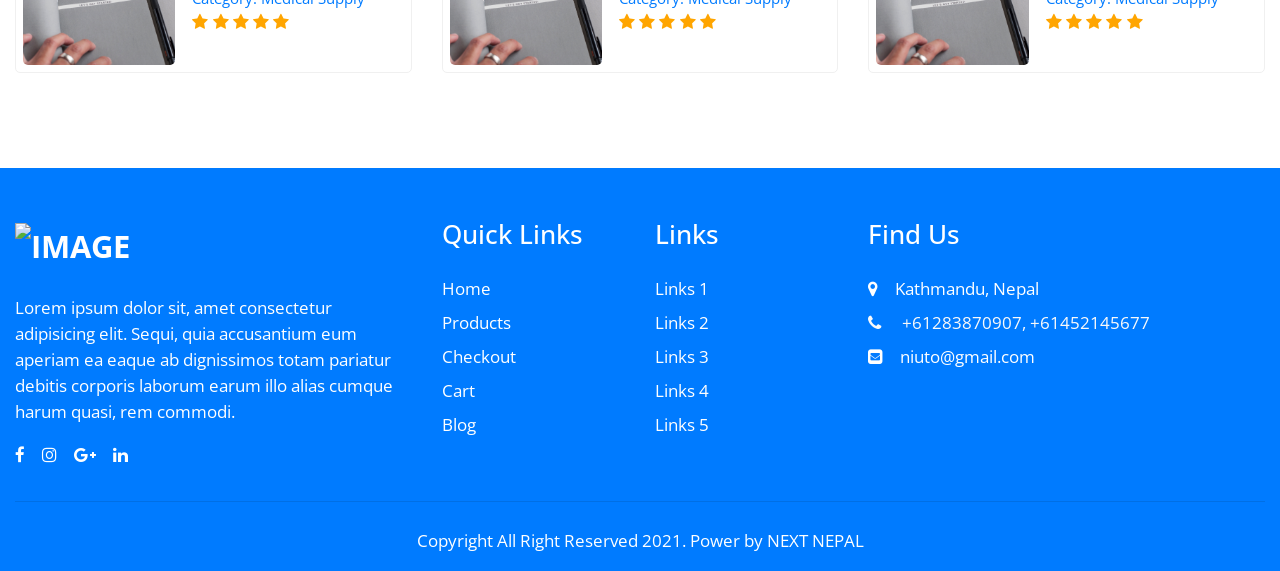
==== commit 3e5348e5: "responsive" ====
--- a/index.html
+++ b/index.html
@@ -48,7 +48,7 @@
    </head>
    <body>
       <!-- <div id="loading"></div> -->
-      <header class="section-header top-header-bg">
+      <header class="section-header top-header-bg d-md-block d-none">
          <div class="container px-0">
             <div class="top-header d-flex justify-content-end align-items-center">
                <div class="top-social-icon">
@@ -201,13 +201,13 @@
          </div>
       </header>
       <div class="nav_bar">
-         <div class="container pl-0">
+         <div class="container pl-0 ">
             <div class="row">
                <div class="col-md-2">
                   <a class="navbar-brand text-dark font-weight-bold" href="#"><img src="./frontend/assets/images/logo.jpg" alt="" class="img-fluid"></a>
                </div>
                <div class="col-md-8">
-                  <div class="search_men">
+                  <div class="search_men d-none d-md-block">
                      <form class="form-inline search_top">
                         <input
                            class="form-control border-0 search_input"
@@ -256,7 +256,7 @@
                </div>
                <div class="col-md-2">
                   <ul
-                     class="cart_top_list d-flex justify-content-around mb-0 h-100 align-items-center"
+                     class="cart_top_list d-flex justify-content-around mb-0 h-100 align-items-center "
                      >
                     
                      <li>
@@ -353,13 +353,24 @@
                </div>
             </div>
          </div>
+         <!-- Button trigger modal -->
+      <div
+      class="mobile-menu d-lg-none d-md-block mr-4 position-absolute"
+      data-toggle="modal"
+      data-target="#rightsidebarfilter"
+    >
+      <span
+        ><i class="fa fa-bars fa-2x text-light" aria-hidden="true"></i
+      ></span>
+    </div>
+    <!-- Button trigger modal -->
       </div>
       <!--======================================================= HEADER END ======-->
       <!--======================================================= SLIDER START ====-->
       <section id="slider" class="body_bg">
          <div class="container p-0">
             <div class="row no-gutters">
-               <div class="col-lg-3 col-12">
+               <div class="col-lg-3 col-12 d-md-block d-none">
                   <div
                      class="category_title_top d-flex justify-content-between theme_bg"
                      >
@@ -3686,7 +3697,7 @@
                         <a class="navbar-brand" href="index.html">
                            <!-- <img src="frontend/assets/images/logo/logo.png" alt="navigation-logo" class="img-fluid"> -->
                            <h2 class="m-0 font-weight-bold">
-                              <span>Cheese</span> World !
+                              <span>Sewa</span>
                            </h2>
                         </a>
                      </div>
--- a/frontend/assets/css/style.css
+++ b/frontend/assets/css/style.css
@@ -145,6 +145,9 @@
 
 
 /*=================================================== CUSTOME CSS START  */
+.slick-dots li button {
+  display: none;
+}
 
 .section_title_block {
     border-bottom: 1px solid #ddd;
--- a/frontend/assets/css/responsive.css
+++ b/frontend/assets/css/responsive.css
@@ -7,4 +7,150 @@
     .container-xxl {
         max-width: 1300px !important;
     }
+    
+}
+@media (max-width: 767px) {
+   
+
+/* Mobile Menu */
+            
+.mobile-menu {
+    right: 0;
+    color: var(--blue);
+    z-index: 999;
+   
+    top: 16px;
+    }
+    i.fa.fa-bars.fa-2x.text-light {
+      color: var(--blue) !important;
+  }
+    #rightsidebarfilter .modal-dialog {
+      position: fixed;
+      right: 0;
+      margin: auto;
+      width: 320px;
+      height: 100%;
+      -webkit-transform: translate3d(0%, 0, 0);
+      -ms-transform: translate3d(0%, 0, 0);
+      -o-transform: translate3d(0%, 0, 0);
+      transform: translate3d(0%, 0, 0);
+    }
+    
+    #rightsidebarfilter.fade .modal-dialog {
+      right: -320px;
+      -webkit-transition: opacity 0.3s linear, right 0.3s ease-out;
+      -moz-transition: opacity 0.3s linear, right 0.3s ease-out;
+      -o-transition: opacity 0.3s linear, right 0.3s ease-out;
+      transition: opacity 0.3s linear, right 0.3s ease-out;
+    }
+    
+    #rightsidebarfilter.fade.show .modal-dialog {
+      right: 0;
+    }
+    
+    #rightsidebarfilter .modal-body {
+      overflow-y: scroll;
+    }
+    
+    #rightsidebarfilter .dropdown-menu.show {
+      position: relative !important;
+      transform: unset !important;
+      max-height: 300px;
+      overflow-y: scroll;
+      border: 0;
+      box-shadow: rgb(237 237 237) 0px 8px 24px;
+    }
+    
+    #rightsidebarfilter .dropdown-toggle::after {
+      display: none;
+    }
+    
+    #rightsidebarfilter .modal-body .nav-link {
+      font-size: 19px;
+      margin-bottom: -8px;
+      font-weight: 200 !important;
+      color: var(--black);
+    }
+    
+    #rightsidebarfilter .modal-footer a {
+      text-decoration: none;
+      color: var(--white);
+    }
+    
+    #rightsidebarfilter .modal-footer {
+      background-color: var(--blue);
+    }
+    
+    #rightsidebarfilter ul li img {
+      max-height: 60px;
+      min-height: 60px;
+      object-fit: contain;
+      object-position: center;
+    }
+    
+    #rightsidebarfilter .navbar-brand span {
+      color: var(--third-color);
+    }
+    
+    #rightsidebarfilter .navbar-brand {
+      color: var(--yellow);
+    }
+    
+    #rightsidebarfilter .nav-indication {
+      font-size: 12px;
+      display: none;
+    }
+    
+    #rightsidebarfilter .modal-body .nav-item a.active {
+      color: var(--yellow);
+    }
+    #searchpopupmodal .modal-body input {
+     
+      font-size: 24px;
+      
+  }
+  div#searchpopupmodal .modal-header h4 {
+      font-size: 14px;
+      font-weight: bold;
+  }
+  li.nav-item {
+    height: 55px;
+    line-height: 55px;
+      text-align: center;
+      width: 100%;
+     
+      text-align: left;
+  }
+  i.fa.fa-bars.fa-2x.text-light {
+    z-index: 99;
+    position: relative;
+    top: 22px;
+    color: var(--theme_color);
+    top: 17px;
+}
+/* .nav_bar .mobile-menu i.fa.fa-bars.fa-2x.text-light {
+    z-index: 999;
+    position: relative;
+    color: red !important;
+} */
+.mobile-menu.d-lg-none.d-md-block.mr-4.position-absolute {
+    position: absolute;
+    top: 0;
+}
+ul.cart_top_list {
+    display: none !important;
+}
+a.navbar-brand img {
+    height: 54px;
+    padding-left: 18px;
+}
+    /* Mobile Menu Ends */
+
+    /* SLIDER MEN START  */
+    .slider_item img {
+        object-fit: fill;
+        object-position: center;
+        height: 12rem;
+    }
+    /* SLIDER MEN END  */
 }
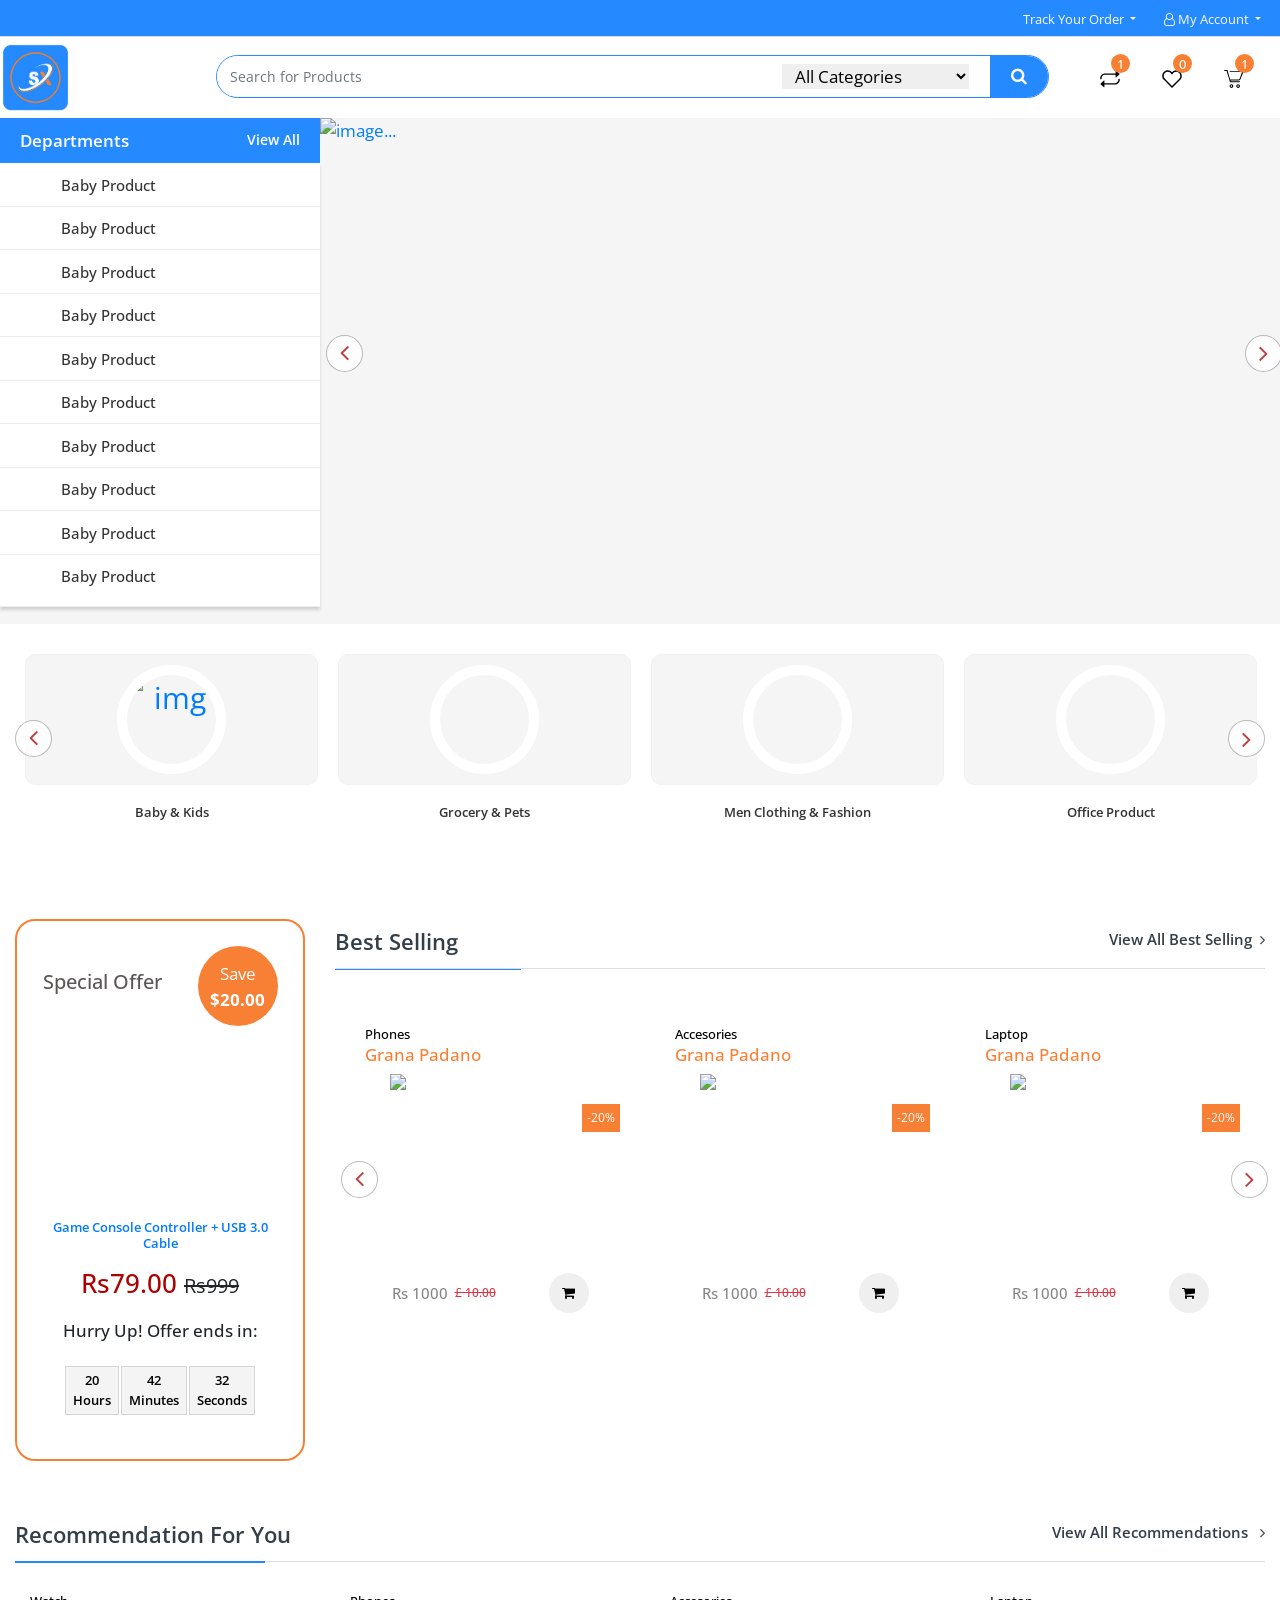
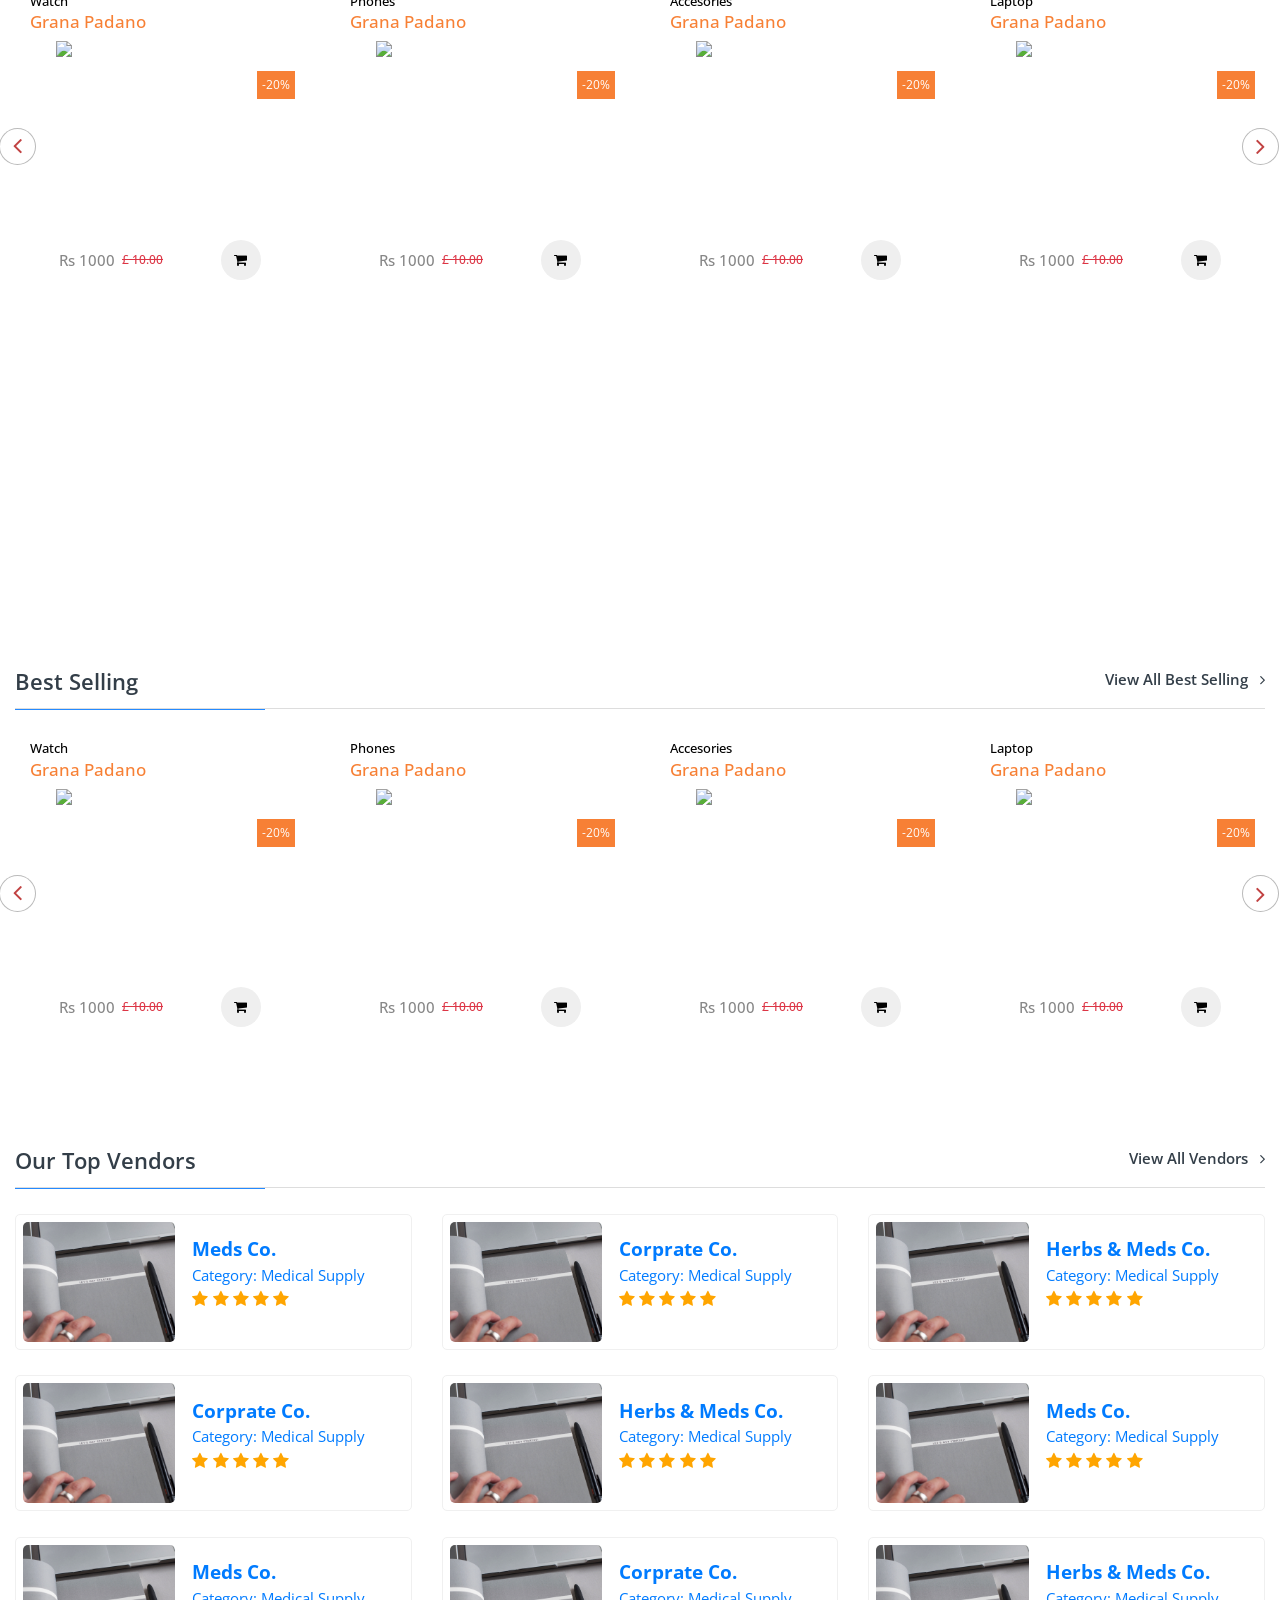
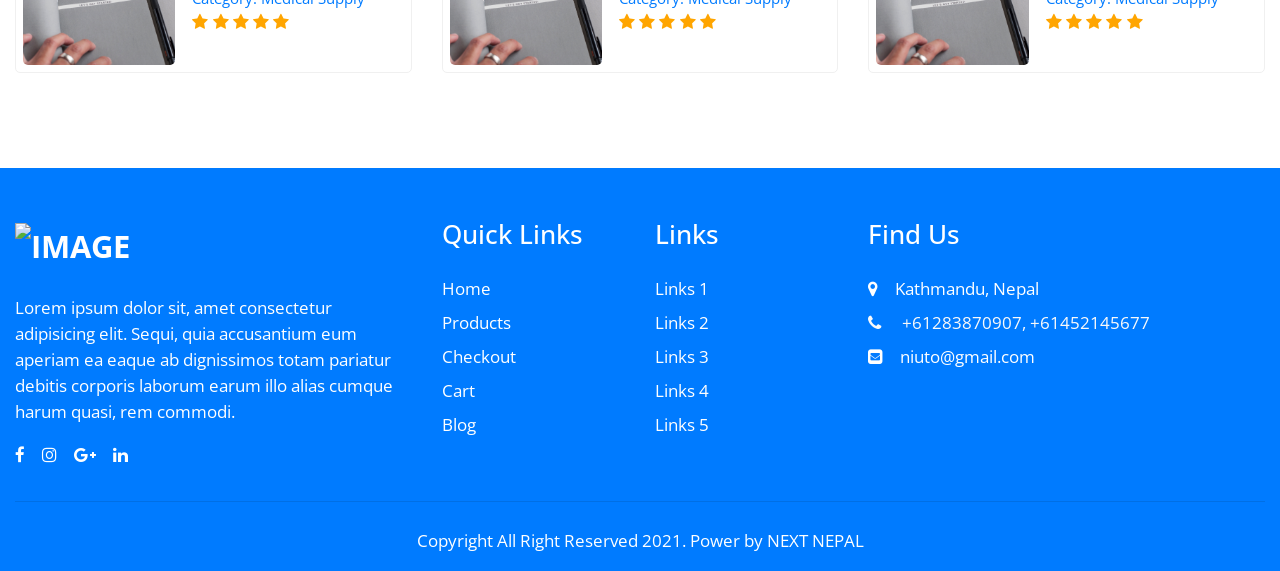
==== commit 483449f7: "mobile fix latest" ====
--- a/index.html
+++ b/index.html
@@ -1139,7 +1139,7 @@
       </section>
       <!--============================================================ CATEGORY END ====-->
       <!--=========================================== BEST SELLING START ======-->
-      <section id="productlist" class="pb-5">
+      <section id="productlist" class="pb-md-5 pb-0">
          <div class="container">
          <div class="row">
             <div class="col-xl-3 col-md-4">
@@ -1216,7 +1216,7 @@
             <div class="col-xl-9 col-md-8">
                <div class="row mb-4">
                   <div class="col-md-12">
-                     <div class="section_title_block d-flex justify-content-between align-item-center h-100">
+                     <div class="section_title_block d-flex justify-content-between align-item-center mt-4 mt-md-0">
                         <h2 class="position-relative mb-0">Best Selling</h2>
                         <a class="btn_view" href=""> View All Best Selling<span class="pl-2 "><i class="fa fa-angle-right" aria-hidden="true"></i></span></a>
                         </header>
@@ -1619,7 +1619,7 @@
       </section> -->
       <!--============================================= THREE BANNER SECTION END ======-->
       <!--=========================================== FEATURED PRODUCT START ======-->
-      <section id="productlist" class="pb-5">
+      <section id="productlist" class="pb-md-5 pb-0">
          <div class="container">
          <div class="row">
             <div class="col-md-12">
@@ -1984,7 +1984,7 @@
       <!--============================================= FEATURED PRODUCT END ======-->
       <!--=========================================== FEATURED PRODUCT START ======-->
       <!--============================================= BANNER START ======-->
-      <section id="banner_two" class="mb-5">
+      <section id="banner_two" class="mb-md-5 mb-3">
          <div class="container">
             <div class="row">
                <div class="col-md-6 mb-3">
@@ -2006,7 +2006,7 @@
          </div>
       </section>
       <!--=========================================== BANNER END ======-->
-      <section id="productlist" class="pb-5">
+      <section id="productlist" class="pb-md-5 pb-0">
          <div class="container">
          <div class="row">
             <div class="col-md-12">
--- a/frontend/assets/css/responsive.css
+++ b/frontend/assets/css/responsive.css
@@ -153,4 +153,39 @@
         height: 12rem;
     }
     /* SLIDER MEN END  */
+    section#category_section {
+        margin-bottom: 0px;
+    }
+    .section_title_block.d-flex.justify-content-between.align-item-center.h-100 {
+        flex-direction: column;
+        padding-bottom: 13px;
+    }
+    .product-grid-item .cart-compare {
+        opacity: 1;
+        display: flex;
+        justify-content: space-around;
+        width: 100%;
+        padding: 10px 4px 4px 0;
+        margin-top: 6px;
+        border-top: 1px solid transparent;
+    }
+    section#productlist .product-grid-item .cart-compare {
+        opacity: 1;
+        display: flex;
+        justify-content: space-around;
+        width: 100%;
+        padding: 4px 0;
+        margin-top: 6px;
+        border-top: 1px solid transparent;
+    }
+    section#productlist .product-grid-item {
+        opacity: 1;
+        transition: 0.5s;
+        border-top: 1px solid #eeeeee;
+      }
+      section#productlist .grid-item {
+        box-shadow: 0 0 6px 0 rgb(1 1 1 / 30%);
+       
+      }
+      
 }
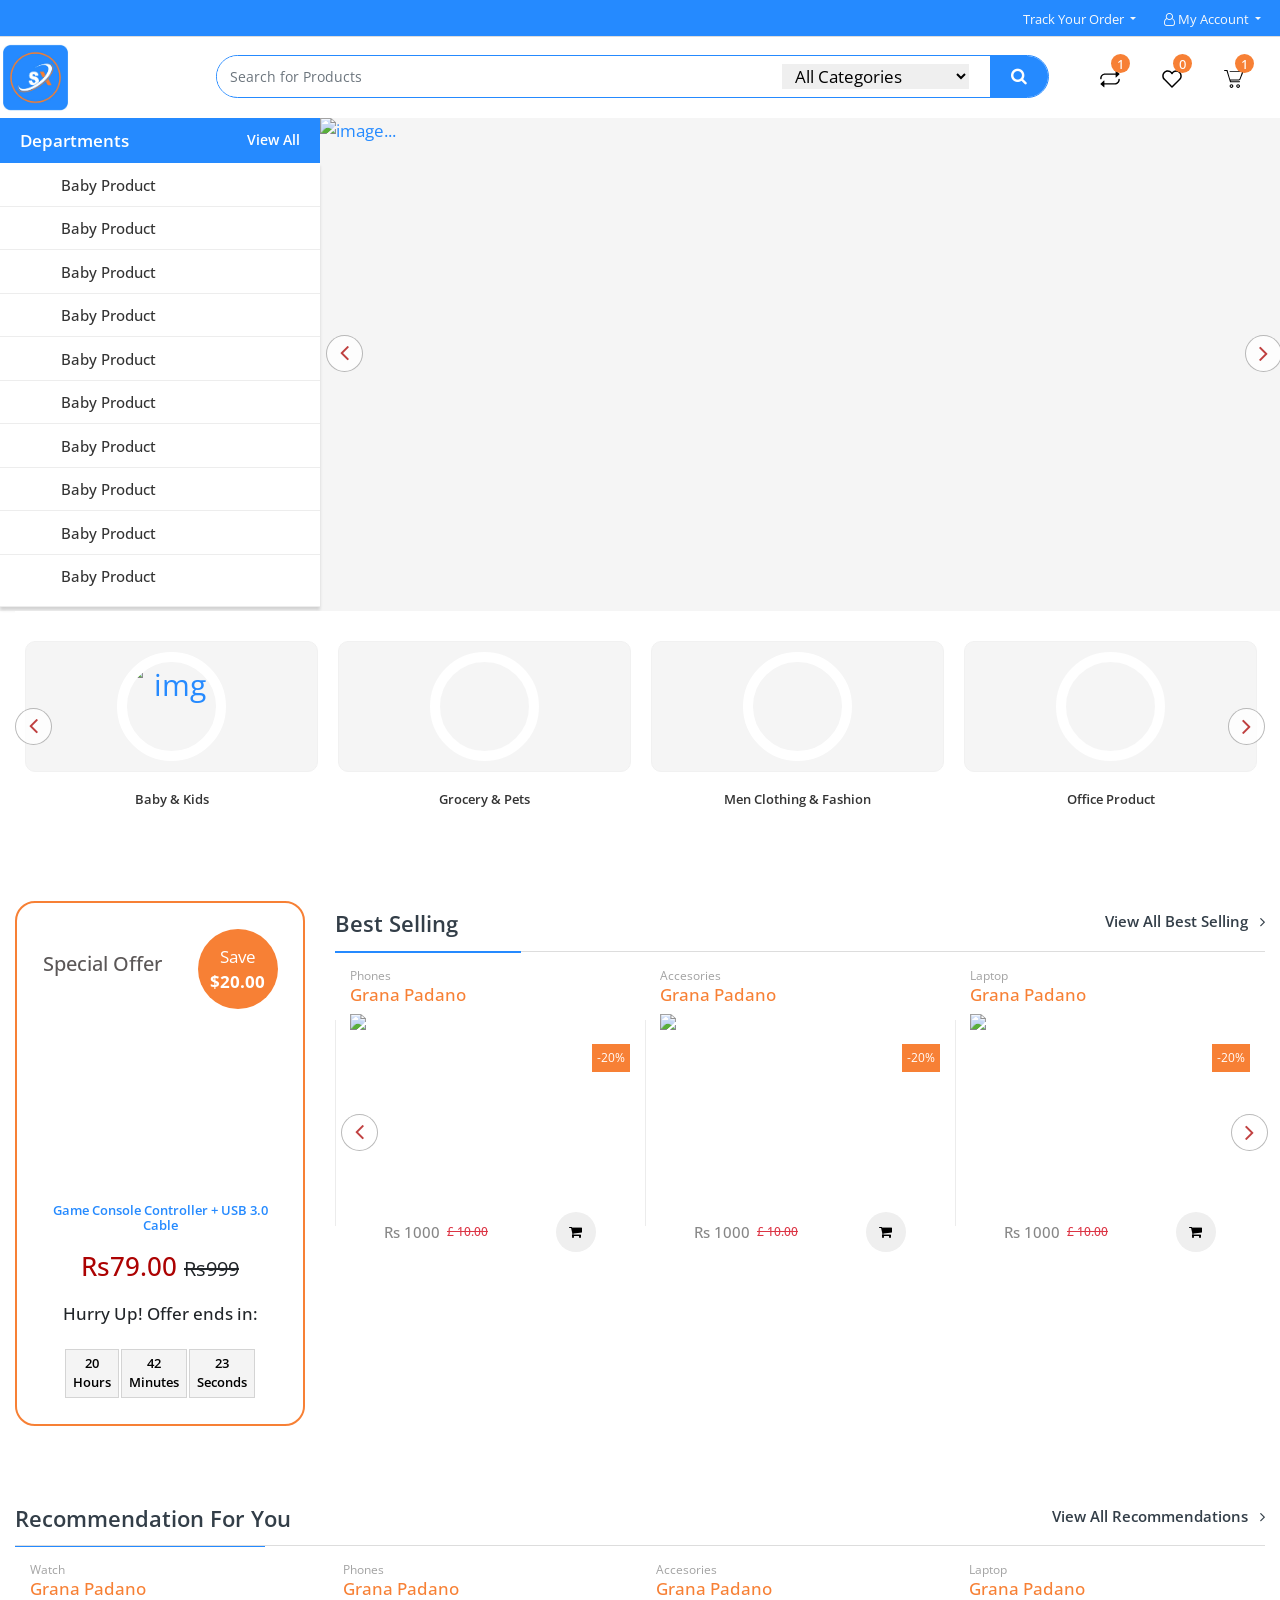
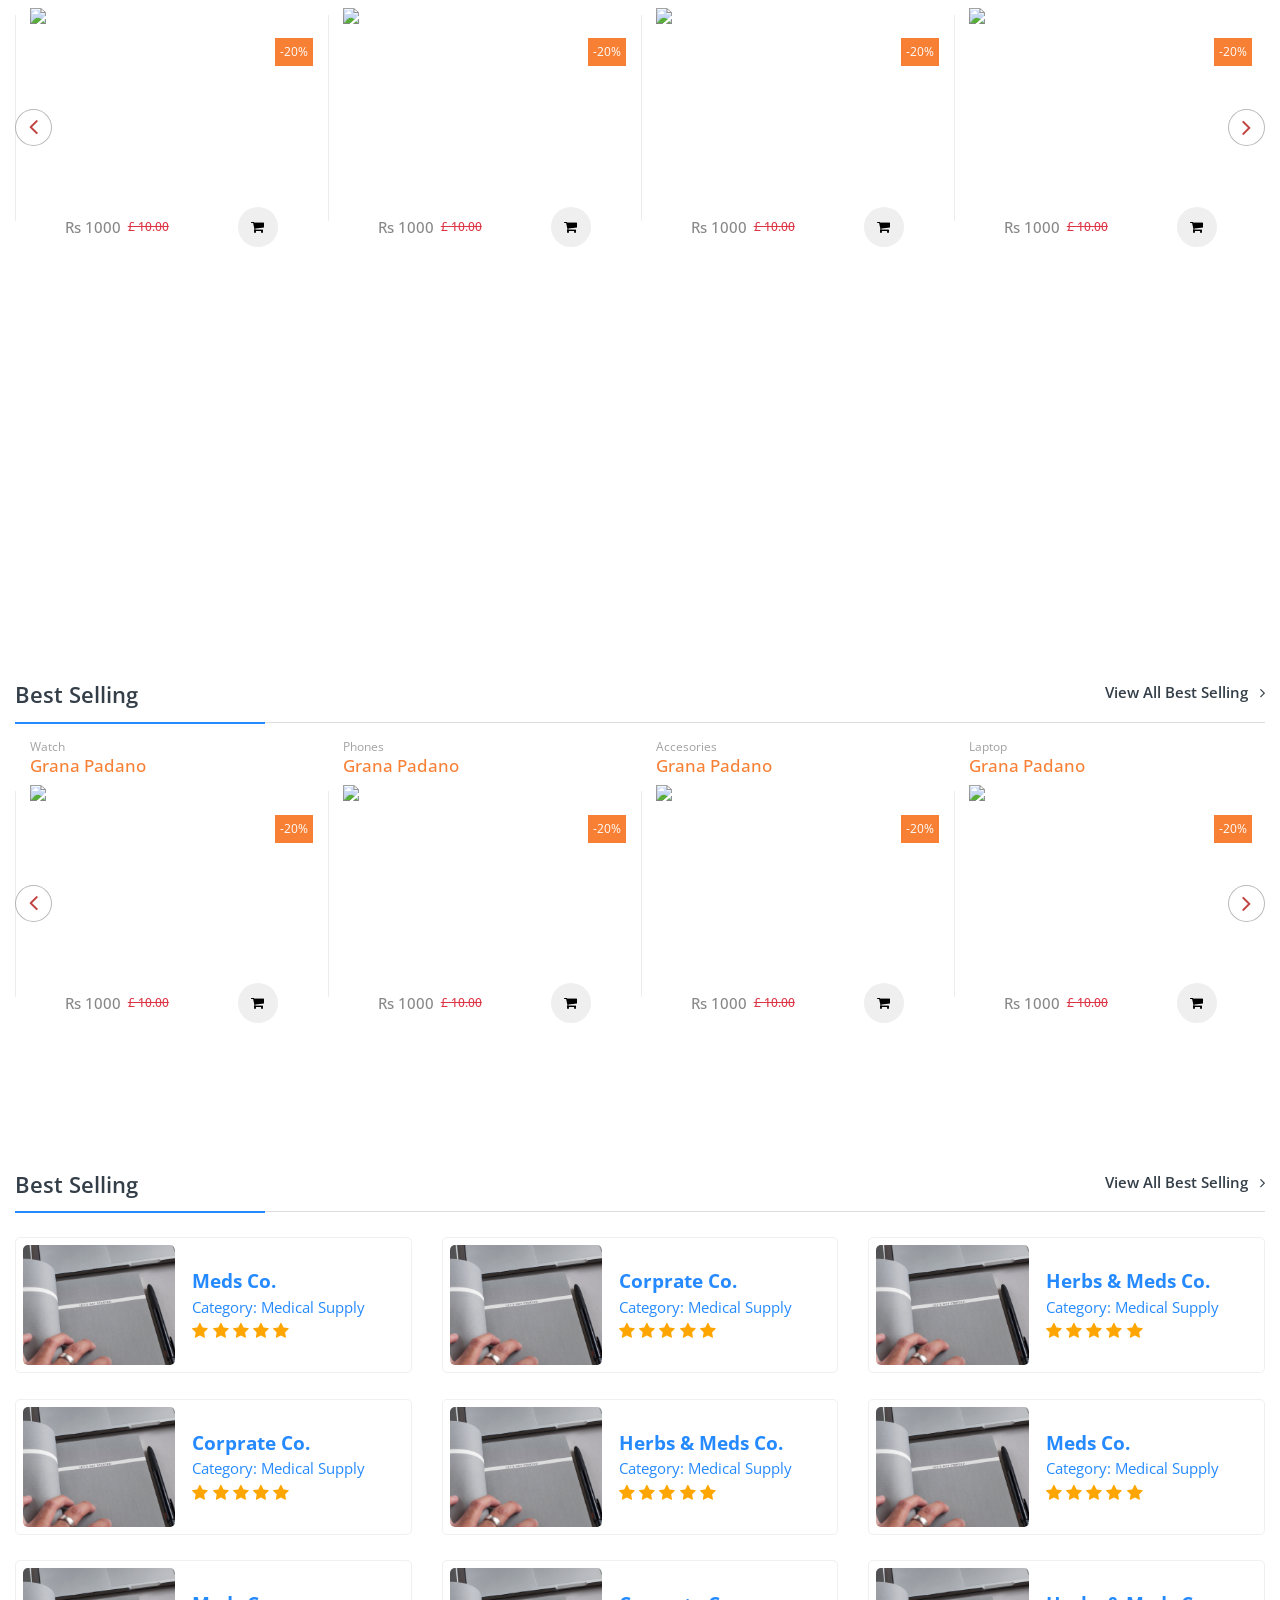
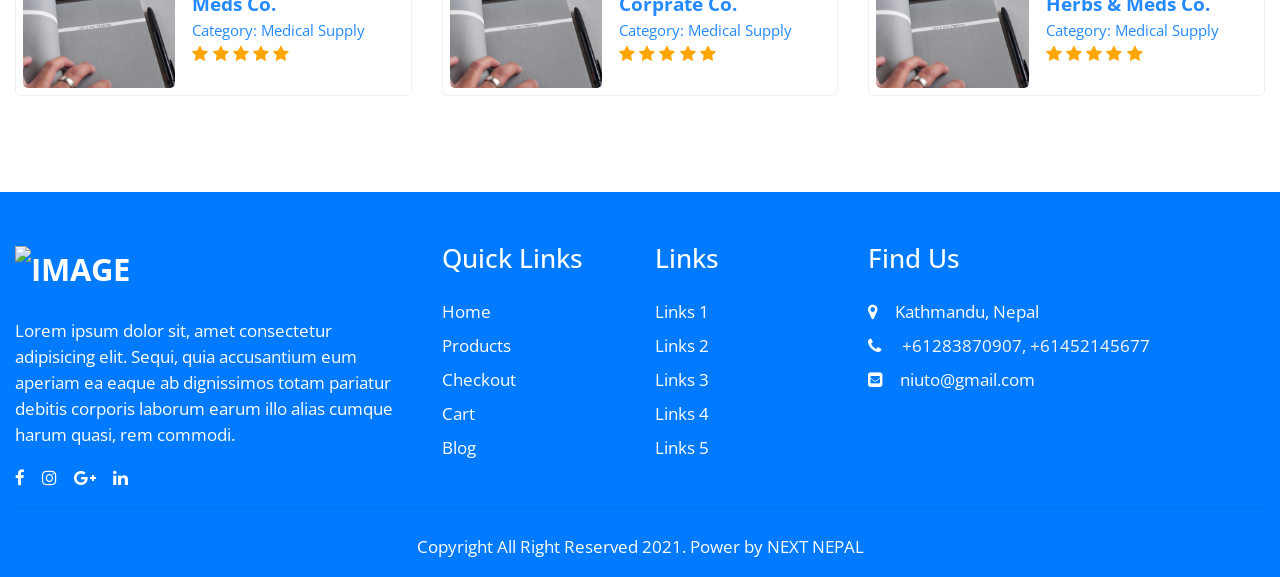
==== commit 42436c26: "24-1-2022-sachin" ====
--- a/index.html
+++ b/index.html
@@ -36,8 +36,9 @@
          />
       <!-- Font Link Ends -->
       <link rel="stylesheet" href="frontend/assets/css/style.css" />
+      
+      <link rel="stylesheet" href="frontend/assets/css/responsive.css" />
       <link rel="stylesheet" href="frontend/assets/css/style2.css" />
-      <link rel="stylesheet" href="frontend/assets/css/responsive.css" />
       <!-- Custom Links Ends -->
       <!-- Countdown start -->
       <link
@@ -1139,80 +1140,10 @@
       </section>
       <!--============================================================ CATEGORY END ====-->
       <!--=========================================== BEST SELLING START ======-->
-      <section id="productlist" class="pb-md-5 pb-0">
+      <!-- <section id="productlist" class="pb-md-5 pb-0">
          <div class="container">
          <div class="row">
-            <div class="col-xl-3 col-md-4">
-              <div class="flash_men">
-               <div class="special_offer_men p-4 text-center">
-                  <div class="special_header d-flex justify-content-between align-items-center">
-                     <div class="special_title">
-                        <h4>Special Offer</h4>
-                     </div>
-                     <div class="savings">
-                        <span class="savings-text">
-                        <span class="font-weight-normal"> Save</span> <span class="woocommerce-Price-amount amount font-weight-bold"><bdi><span class="woocommerce-Price-currencySymbol">$</span>20.00</bdi></span> </span>
-                     </div>
-                  </div>
-                  <div class="special_left">
-                     <a href="">
-                        <img src="https://electro.madrasthemes.com/wp-content/uploads/2016/03/consal-300x300.png" class="img-fluid" alt="">
-                        <h6>Game Console Controller + USB 3.0 Cable</h6>
-                     </a>
-                  </div>
-                  <div class="special_price_le py-2">
-                     <h4> <span class="red_text">Rs79.00</span> <small><strike>Rs999</strike></small> </h4>
-                  </div>
-                  <div class="special_countdown">
-                     <div class="content_left">
-                        <h5 id="headline">Hurry Up! Offer ends in:</h5>
-                        <div id="countdown">
-                           <ul class="d-flex align-items-center justify-content-center">
-                              <!-- <li class="d-flex flex-column"><span id="days"></span>days</li> -->
-                              <li class="d-flex flex-column"><span id="hours"></span>Hours</li>
-                              <li class="d-flex flex-column"><span id="minutes"></span>Minutes</li>
-                              <li class="d-flex flex-column"><span id="seconds"></span>Seconds</li>
-                           </ul>
-                        </div>
-                     </div>
-                  </div>
-               </div>
-               <div class="special_offer_men p-4 text-center">
-                  <div class="special_header d-flex justify-content-between align-items-center">
-                     <div class="special_title">
-                        <h4>Special Offer</h4>
-                     </div>
-                     <div class="savings">
-                        <span class="savings-text">
-                        <span class="font-weight-normal"> Save</span> <span class="woocommerce-Price-amount amount font-weight-bold"><bdi><span class="woocommerce-Price-currencySymbol">$</span>20.00</bdi></span> </span>
-                     </div>
-                  </div>
-                  <div class="special_left">
-                     <a href="">
-                        <img src="https://electro.madrasthemes.com/wp-content/uploads/2016/03/GoldPhone-1-300x300.png" class="img-fluid" alt="">
-                        <h6>Game Console Controller + USB 3.0 Cable</h6>
-                     </a>
-                  </div>
-                  <div class="special_price_le py-2">
-                     <h4> <span class="red_text">Rs79.00</span> <small><strike>Rs999</strike></small> </h4>
-                  </div>
-                  <div class="special_countdown">
-                     <div class="content_left">
-                        <h5 id="headline">Hurry Up! Offer ends in:</h5>
-                        <div id="countdown">
-                           <ul class="d-flex align-items-center justify-content-center">
-                              <!-- <li class="d-flex flex-column"><span id="days"></span>days</li> -->
-                              <li class="d-flex flex-column"><span id="hours_a"></span>Hours</li>
-                              <li class="d-flex flex-column"><span id="minutes_a"></span>Minutes</li>
-                              <li class="d-flex flex-column"><span id="seconds_a"></span>Seconds</li>
-                           </ul>
-                        </div>
-                     </div>
-                  </div>
-               </div>
-
-              </div>
-            </div>
+         
             <div class="col-xl-9 col-md-8">
                <div class="row mb-4">
                   <div class="col-md-12">
@@ -1224,362 +1155,612 @@
                   </div>
                </div>
                <div class="row">
-                  <div class="col-md-12">
-                     <div class="product-lists">
-                        <div class="right-side-wrapper">
-                           <div class="grid-container2 best_selling">
-                              <div class="grid-item">
-                                 <div class="product-grid-item">
-                                    <div class="category-title">
-                                       <div class="category">
-                                          <a class="m-0">Watch</a>
-                                       </div>
-                                       <h6 class="title">
-                                          <a href="#" class="">Grana Padano </a>
-                                       </h6>
-                                    </div>
-                                    <div class="product-grid-image">
-                                       <a href="#">
-                                       <img
-                                          class="pic-1"
-                                          src="https://electro.madrasthemes.com/wp-content/uploads/2016/03/WirelessSound-300x300.png"
-                                          />
-                                       </a>
-                                       <span class="product-discount-label">-20%</span>
-                                    </div>
-                                    <div class="price-cart text-center pt-2">
-                                       <div class="price d-flex align-items-center">
-                                          <h6 class="m-0 gray">Rs 1000</h6>
-                                          <span>£ 10.00</span>
-                                       </div>
-                                       <a
-                                          class="all-deals ico effect"
-                                          href=""
-                                          data-toggle="tooltip"
-                                          data-placement="right"
-                                          title="Add to Cart"
-                                          ><i class="fa fa-shopping-cart icon"></i>
-                                       </a>
-                                    </div>
-                                    <div class="cart-compare">
-                                       <a class="all-deals effect gray" href=""
-                                          ><i class="fa fa-heart icon mr-2"></i>Wishlist
-                                       </a>
-                                       <a class="all-deals effect gray" href="">
-                                       <i class="fa fa-exchange icon mr-2"></i>Compare
-                                       </a>
-                                    </div>
-                                 </div>
-                              </div>
-                              <div class="grid-item">
-                                 <div class="product-grid-item">
-                                    <div class="category-title">
-                                       <div class="category">
-                                          <a class="m-0">Phones</a>
-                                       </div>
-                                       <h6 class="title">
-                                          <a href="#" class="">Grana Padano </a>
-                                       </h6>
-                                    </div>
-                                    <div class="product-grid-image">
-                                       <a href="#">
-                                       <img
-                                          class="pic-1"
-                                          src="https://electro.madrasthemes.com/wp-content/uploads/2016/03/Ultrabooks-300x300.png"
-                                          />
-                                       </a>
-                                       <span class="product-discount-label">-20%</span>
-                                    </div>
-                                    <div class="price-cart text-center pt-2">
-                                       <div class="price d-flex align-items-center">
-                                          <h6 class="m-0 gray">Rs 1000</h6>
-                                          <span>£ 10.00</span>
-                                       </div>
-                                       <a
-                                          class="all-deals ico effect"
-                                          href=""
-                                          data-toggle="tooltip"
-                                          data-placement="right"
-                                          title="Add to Cart"
-                                          ><i class="fa fa-shopping-cart icon"></i>
-                                       </a>
-                                    </div>
-                                    <div class="cart-compare">
-                                       <a class="all-deals effect gray" href=""
-                                          ><i class="fa fa-heart icon mr-2"></i>Wishlist
-                                       </a>
-                                       <a class="all-deals effect gray" href="">
-                                       <i class="fa fa-exchange icon mr-2"></i>Compare
-                                       </a>
-                                    </div>
-                                 </div>
-                              </div>
-                              <div class="grid-item">
-                                 <div class="product-grid-item">
-                                    <div class="category-title">
-                                       <div class="category">
-                                          <a class="m-0">Accesories</a>
-                                       </div>
-                                       <h6 class="title">
-                                          <a href="#" class="">Grana Padano </a>
-                                       </h6>
-                                    </div>
-                                    <div class="product-grid-image">
-                                       <a href="#">
-                                       <img
-                                          class="pic-1"
-                                          src="https://electro.madrasthemes.com/wp-content/uploads/2016/03/heade1-300x300.png"
-                                          />
-                                       </a>
-                                       <span class="product-discount-label">-20%</span>
-                                    </div>
-                                    <div class="price-cart text-center pt-2">
-                                       <div class="price d-flex align-items-center">
-                                          <h6 class="m-0 gray">Rs 1000</h6>
-                                          <span>£ 10.00</span>
-                                       </div>
-                                       <a
-                                          class="all-deals ico effect"
-                                          href=""
-                                          data-toggle="tooltip"
-                                          data-placement="right"
-                                          title="Add to Cart"
-                                          ><i class="fa fa-shopping-cart icon"></i>
-                                       </a>
-                                    </div>
-                                    <div class="cart-compare">
-                                       <a class="all-deals effect gray" href=""
-                                          ><i class="fa fa-heart icon mr-2"></i>Wishlist
-                                       </a>
-                                       <a class="all-deals effect gray" href="">
-                                       <i class="fa fa-exchange icon mr-2"></i>Compare
-                                       </a>
-                                    </div>
-                                 </div>
-                              </div>
-                              <div class="grid-item">
-                                 <div class="product-grid-item">
-                                    <div class="category-title">
-                                       <div class="category">
-                                          <a class="m-0">Laptop</a>
-                                       </div>
-                                       <h6 class="title">
-                                          <a href="#" class="">Grana Padano </a>
-                                       </h6>
-                                    </div>
-                                    <div class="product-grid-image">
-                                       <a href="#">
-                                       <img
-                                          class="pic-1"
-                                          src="https://electro.madrasthemes.com/wp-content/uploads/2016/03/redmi-300x300.png"
-                                          />
-                                       </a>
-                                       <span class="product-discount-label">-20%</span>
-                                    </div>
-                                    <div class="price-cart text-center pt-2">
-                                       <div class="price d-flex align-items-center">
-                                          <h6 class="m-0 gray">Rs 1000</h6>
-                                          <span>£ 10.00</span>
-                                       </div>
-                                       <a
-                                          class="all-deals ico effect"
-                                          href=""
-                                          data-toggle="tooltip"
-                                          data-placement="right"
-                                          title="Add to Cart"
-                                          ><i class="fa fa-shopping-cart icon"></i>
-                                       </a>
-                                    </div>
-                                    <div class="cart-compare">
-                                       <a class="all-deals effect gray" href=""
-                                          ><i class="fa fa-heart icon mr-2"></i>Wishlist
-                                       </a>
-                                       <a class="all-deals effect gray" href="">
-                                       <i class="fa fa-exchange icon mr-2"></i>Compare
-                                       </a>
-                                    </div>
-                                 </div>
-                              </div>
-                              <div class="grid-item">
-                                 <div class="product-grid-item">
-                                    <div class="category-title">
-                                       <div class="category">
-                                          <a class="m-0">Headphone</a>
-                                       </div>
-                                       <h6 class="title">
-                                          <a href="#" class="">Grana Padano </a>
-                                       </h6>
-                                    </div>
-                                    <div class="product-grid-image">
-                                       <a href="#">
-                                       <img
-                                          class="pic-1"
-                                          src="https://electro.madrasthemes.com/wp-content/uploads/2016/03/watch-300x300.png"
-                                          />
-                                       </a>
-                                       <span class="product-discount-label">-20%</span>
-                                    </div>
-                                    <div class="price-cart text-center pt-2">
-                                       <div class="price d-flex align-items-center">
-                                          <h6 class="m-0 gray">Rs 1000</h6>
-                                          <span>£ 10.00</span>
-                                       </div>
-                                       <a
-                                          class="all-deals ico effect"
-                                          href=""
-                                          data-toggle="tooltip"
-                                          data-placement="right"
-                                          title="Add to Cart"
-                                          ><i class="fa fa-shopping-cart icon"></i>
-                                       </a>
-                                    </div>
-                                    <div class="cart-compare">
-                                       <a class="all-deals effect gray" href=""
-                                          ><i class="fa fa-heart icon mr-2"></i>Wishlist
-                                       </a>
-                                       <a class="all-deals effect gray" href="">
-                                       <i class="fa fa-exchange icon mr-2"></i>Compare
-                                       </a>
-                                    </div>
-                                 </div>
-                              </div>
-                              <div class="grid-item">
-                                 <div class="product-grid-item">
-                                    <div class="category-title">
-                                       <div class="category">
-                                          <a class="m-0">Iphone</a>
-                                       </div>
-                                       <h6 class="title">
-                                          <a href="#" class="">Grana Padano </a>
-                                       </h6>
-                                    </div>
-                                    <div class="product-grid-image">
-                                       <a href="#">
-                                       <img
-                                          class="pic-1"
-                                          src="https://electro.madrasthemes.com/wp-content/uploads/2016/03/GoldPhone-1-300x300.png"
-                                          />
-                                       </a>
-                                       <span class="product-discount-label">-20%</span>
-                                    </div>
-                                    <div class="price-cart text-center pt-2">
-                                       <div class="price d-flex align-items-center">
-                                          <h6 class="m-0 gray">Rs 1000</h6>
-                                          <span>£ 10.00</span>
-                                       </div>
-                                       <a
-                                          class="all-deals ico effect"
-                                          href=""
-                                          data-toggle="tooltip"
-                                          data-placement="right"
-                                          title="Add to Cart"
-                                          ><i class="fa fa-shopping-cart icon"></i>
-                                       </a>
-                                    </div>
-                                    <div class="cart-compare">
-                                       <a class="all-deals effect gray" href=""
-                                          ><i class="fa fa-heart icon mr-2"></i>Wishlist
-                                       </a>
-                                       <a class="all-deals effect gray" href="">
-                                       <i class="fa fa-exchange icon mr-2"></i>Compare
-                                       </a>
-                                    </div>
-                                 </div>
-                              </div>
-                              <div class="grid-item">
-                                 <div class="product-grid-item">
-                                    <div class="category-title">
-                                       <div class="category">
-                                          <a class="m-0">Laptop</a>
-                                       </div>
-                                       <h6 class="title">
-                                          <a href="#" class="">Grana Padano </a>
-                                       </h6>
-                                    </div>
-                                    <div class="product-grid-image">
-                                       <a href="#">
-                                       <img
-                                          class="pic-1"
-                                          src="https://electro.madrasthemes.com/wp-content/uploads/2016/03/gamecabin-300x300.png"
-                                          />
-                                       </a>
-                                       <span class="product-discount-label">-20%</span>
-                                    </div>
-                                    <div class="price-cart text-center pt-2">
-                                       <div class="price d-flex align-items-center">
-                                          <h6 class="m-0 gray">Rs 1000</h6>
-                                          <span>£ 10.00</span>
-                                       </div>
-                                       <a
-                                          class="all-deals ico effect"
-                                          href=""
-                                          data-toggle="tooltip"
-                                          data-placement="right"
-                                          title="Add to Cart"
-                                          ><i class="fa fa-shopping-cart icon"></i>
-                                       </a>
-                                    </div>
-                                    <div class="cart-compare">
-                                       <a class="all-deals effect gray" href=""
-                                          ><i class="fa fa-heart icon mr-2"></i>Wishlist
-                                       </a>
-                                       <a class="all-deals effect gray" href="">
-                                       <i class="fa fa-exchange icon mr-2"></i>Compare
-                                       </a>
-                                    </div>
-                                 </div>
-                              </div>
-                              <div class="grid-item">
-                                 <div class="product-grid-item">
-                                    <div class="category-title">
-                                       <div class="category">
-                                          <a class="m-0">Computer</a>
-                                       </div>
-                                       <h6 class="title">
-                                          <a href="#" class="">Grana Padano </a>
-                                       </h6>
-                                    </div>
-                                    <div class="product-grid-image">
-                                       <a href="#">
-                                       <img
-                                          class="pic-1"
-                                          src="https://electro.madrasthemes.com/wp-content/uploads/2016/03/macpro-300x300.png"
-                                          />
-                                       </a>
-                                       <span class="product-discount-label">-20%</span>
-                                    </div>
-                                    <div class="price-cart text-center pt-2">
-                                       <div class="price d-flex align-items-center">
-                                          <h6 class="m-0 gray">Rs 1000</h6>
-                                          <span>£ 10.00</span>
-                                       </div>
-                                       <a
-                                          class="all-deals ico effect"
-                                          href=""
-                                          data-toggle="tooltip"
-                                          data-placement="right"
-                                          title="Add to Cart"
-                                          ><i class="fa fa-shopping-cart icon"></i>
-                                       </a>
-                                    </div>
-                                    <div class="cart-compare">
-                                       <a class="all-deals effect gray" href=""
-                                          ><i class="fa fa-heart icon mr-2"></i>Wishlist
-                                       </a>
-                                       <a class="all-deals effect gray" href="">
-                                       <i class="fa fa-exchange icon mr-2"></i>Compare
-                                       </a>
-                                    </div>
-                                 </div>
-                              </div>
-                           </div>
-                        </div>
-                     </div>
-                  </div>
+               <div class="col-md-12">
+                  <div class="grid-container best_selling">
+                     <div class="grid-item">
+                         <div class="product-grid-item">
+                             <div class="category-title">
+                                 <div class="category">
+                                     <a class="m-0">Watch</a>
+                                 </div>
+                                 <h6 class="title">
+                                     <a href="#" class="">Grana Padano </a>
+                                 </h6>
+                             </div>
+                             <div class="product-grid-image">
+                                 <a href="#">
+                                     <img class="pic-1" src="https://electro.madrasthemes.com/wp-content/uploads/2016/03/WirelessSound-300x300.png">
+                                 </a>
+                                 <span class="product-discount-label">-20%</span>
+                             </div>
+                             <div class="price-cart text-center pt-2">
+                                 <div class="price d-flex align-items-center">
+                                     <h6 class="m-0 gray">Rs 1000</h6>
+                                     <span>£ 10.00</span>
+                                 </div>
+                                 <a class="all-deals ico effect" href="" data-toggle="tooltip" data-placement="right" title="Add to Cart"><i
+                                         class="fa fa-shopping-cart icon"></i> </a>
+                             </div>
+                             <div class="cart-compare">
+                                 <a class="all-deals effect gray" href=""><i
+                                         class="fa fa-heart icon mr-2"></i>Wishlist </a>
+                                 <a class="all-deals effect gray" href=""> <i class="fa fa-exchange icon mr-2"></i>Compare </a>
+                             </div>
+                         </div>
+                     </div>
+                     <div class="grid-item">
+                         <div class="product-grid-item">
+                             <div class="category-title">
+                                 <div class="category">
+                                     <a class="m-0">Phones</a>
+                                 </div>
+                                 <h6 class="title">
+                                     <a href="#" class="">Grana Padano </a>
+                                 </h6>
+                             </div>
+                             <div class="product-grid-image">
+                                 <a href="#">
+                                     <img class="pic-1" src="https://electro.madrasthemes.com/wp-content/uploads/2016/03/Ultrabooks-300x300.png">
+                                 </a>
+                                 <span class="product-discount-label">-20%</span>
+                             </div>
+                             <div class="price-cart text-center pt-2">
+                                 <div class="price d-flex align-items-center">
+                                     <h6 class="m-0 gray">Rs 1000</h6>
+                                     <span>£ 10.00</span>
+                                 </div>
+                                 <a class="all-deals ico effect" href="" data-toggle="tooltip" data-placement="right" title="Add to Cart"><i
+                                         class="fa fa-shopping-cart icon"></i> </a>
+                             </div>
+                             <div class="cart-compare">
+                                 <a class="all-deals effect gray" href=""><i
+                                         class="fa fa-heart icon mr-2"></i>Wishlist </a>
+                                 <a class="all-deals effect gray" href=""> <i class="fa fa-exchange icon mr-2"></i>Compare </a>
+                             </div>
+                         </div>
+                     </div>
+                     <div class="grid-item">
+                         <div class="product-grid-item">
+                             <div class="category-title">
+                                 <div class="category">
+                                     <a class="m-0">Accesories</a>
+                                 </div>
+                                 <h6 class="title">
+                                     <a href="#" class="">Grana Padano </a>
+                                 </h6>
+                             </div>
+                             <div class="product-grid-image">
+                                 <a href="#">
+                                     <img class="pic-1" src="https://electro.madrasthemes.com/wp-content/uploads/2016/03/heade1-300x300.png">
+                                 </a>
+                                 <span class="product-discount-label">-20%</span>
+                             </div>
+                             <div class="price-cart text-center pt-2">
+                                 <div class="price d-flex align-items-center">
+                                     <h6 class="m-0 gray">Rs 1000</h6>
+                                     <span>£ 10.00</span>
+                                 </div>
+                                 <a class="all-deals ico effect" href="" data-toggle="tooltip" data-placement="right" title="Add to Cart"><i
+                                         class="fa fa-shopping-cart icon"></i> </a>
+                             </div>
+                             <div class="cart-compare">
+                                 <a class="all-deals effect gray" href=""><i
+                                         class="fa fa-heart icon mr-2"></i>Wishlist </a>
+                                 <a class="all-deals effect gray" href=""> <i class="fa fa-exchange icon mr-2"></i>Compare </a>
+                             </div>
+                         </div>
+                     </div>
+                     <div class="grid-item g-4">
+                         <div class="product-grid-item">
+                             <div class="category-title">
+                                 <div class="category">
+                                     <a class="m-0">Laptop</a>
+                                 </div>
+                                 <h6 class="title">
+                                     <a href="#" class="">Grana Padano </a>
+                                 </h6>
+                             </div>
+                             <div class="product-grid-image">
+                                 <a href="#">
+                                     <img class="pic-1" src="https://electro.madrasthemes.com/wp-content/uploads/2016/03/redmi-300x300.png">
+                                 </a>
+                                 <span class="product-discount-label">-20%</span>
+                             </div>
+                             <div class="price-cart text-center pt-2">
+                                 <div class="price d-flex align-items-center">
+                                     <h6 class="m-0 gray">Rs 1000</h6>
+                                     <span>£ 10.00</span>
+                                 </div>
+                                 <a class="all-deals ico effect" href="" data-toggle="tooltip" data-placement="right" title="Add to Cart"><i
+                                         class="fa fa-shopping-cart icon"></i> </a>
+                             </div>
+                             <div class="cart-compare">
+                                 <a class="all-deals effect gray" href=""><i
+                                         class="fa fa-heart icon mr-2"></i>Wishlist </a>
+                                 <a class="all-deals effect gray" href=""> <i class="fa fa-exchange icon mr-2"></i>Compare </a>
+                             </div>
+                         </div>
+                     </div>
+                     <div class="grid-item">
+                         <div class="product-grid-item">
+                             <div class="category-title">
+                                 <div class="category">
+                                     <a class="m-0">Headphone</a>
+                                 </div>
+                                 <h6 class="title">
+                                     <a href="#" class="">Grana Padano </a>
+                                 </h6>
+                             </div>
+                             <div class="product-grid-image">
+                                 <a href="#">
+                                     <img class="pic-1" src="https://electro.madrasthemes.com/wp-content/uploads/2016/03/watch-300x300.png">
+                                 </a>
+                                 <span class="product-discount-label">-20%</span>
+                             </div>
+                             <div class="price-cart text-center pt-2">
+                                 <div class="price d-flex align-items-center">
+                                     <h6 class="m-0 gray">Rs 1000</h6>
+                                     <span>£ 10.00</span>
+                                 </div>
+                                 <a class="all-deals ico effect" href="" data-toggle="tooltip" data-placement="right" title="Add to Cart"><i
+                                         class="fa fa-shopping-cart icon"></i> </a>
+                             </div>
+                             <div class="cart-compare">
+                                 <a class="all-deals effect gray" href=""><i
+                                         class="fa fa-heart icon mr-2"></i>Wishlist </a>
+                                 <a class="all-deals effect gray" href=""> <i class="fa fa-exchange icon mr-2"></i>Compare </a>
+                             </div>
+                         </div>
+                     </div>
+                     <div class="grid-item">
+                         <div class="product-grid-item">
+                             <div class="category-title">
+                                 <div class="category">
+                                     <a class="m-0">Iphone</a>
+                                 </div>
+                                 <h6 class="title">
+                                     <a href="#" class="">Grana Padano </a>
+                                 </h6>
+                             </div>
+                             <div class="product-grid-image">
+                                 <a href="#">
+                                     <img class="pic-1" src="https://electro.madrasthemes.com/wp-content/uploads/2016/03/GoldPhone-1-300x300.png">
+                                 </a>
+                                 <span class="product-discount-label">-20%</span>
+                             </div>
+                             <div class="price-cart text-center pt-2">
+                                 <div class="price d-flex align-items-center">
+                                     <h6 class="m-0 gray">Rs 1000</h6>
+                                     <span>£ 10.00</span>
+                                 </div>
+                                 <a class="all-deals ico effect" href="" data-toggle="tooltip" data-placement="right" title="Add to Cart"><i
+                                         class="fa fa-shopping-cart icon"></i> </a>
+                             </div>
+                             <div class="cart-compare">
+                                 <a class="all-deals effect gray" href=""><i
+                                         class="fa fa-heart icon mr-2"></i>Wishlist </a>
+                                 <a class="all-deals effect gray" href=""> <i class="fa fa-exchange icon mr-2"></i>Compare </a>
+                             </div>
+                         </div>
+                     </div>
+                     <div class="grid-item">
+                         <div class="product-grid-item">
+                             <div class="category-title">
+                                 <div class="category">
+                                     <a class="m-0">Laptop</a>
+                                 </div>
+                                 <h6 class="title">
+                                     <a href="#" class="">Grana Padano </a>
+                                 </h6>
+                             </div>
+                             <div class="product-grid-image">
+                                 <a href="#">
+                                     <img class="pic-1" src="https://electro.madrasthemes.com/wp-content/uploads/2016/03/gamecabin-300x300.png">
+                                 </a>
+                                 <span class="product-discount-label">-20%</span>
+                             </div>
+                             <div class="price-cart text-center pt-2">
+                                 <div class="price d-flex align-items-center">
+                                     <h6 class="m-0 gray">Rs 1000</h6>
+                                     <span>£ 10.00</span>
+                                 </div>
+                                 <a class="all-deals ico effect" href="" data-toggle="tooltip" data-placement="right" title="Add to Cart"><i
+                                         class="fa fa-shopping-cart icon"></i> </a>
+                             </div>
+                             <div class="cart-compare">
+                                 <a class="all-deals effect gray" href=""><i
+                                         class="fa fa-heart icon mr-2"></i>Wishlist </a>
+                                 <a class="all-deals effect gray" href=""> <i class="fa fa-exchange icon mr-2"></i>Compare </a>
+                             </div>
+                         </div>
+                     </div>
+                     <div class="grid-item g-4">
+                         <div class="product-grid-item">
+                             <div class="category-title">
+                                 <div class="category">
+                                     <a class="m-0">Computer</a>
+                                 </div>
+                                 <h6 class="title">
+                                     <a href="#" class="">Grana Padano </a>
+                                 </h6>
+                             </div>
+                             <div class="product-grid-image">
+                                 <a href="#">
+                                     <img class="pic-1" src="https://electro.madrasthemes.com/wp-content/uploads/2016/03/macpro-300x300.png">
+                                 </a>
+                                 <span class="product-discount-label">-20%</span>
+                             </div>
+                             <div class="price-cart text-center pt-2">
+                                 <div class="price d-flex align-items-center">
+                                     <h6 class="m-0 gray">Rs 1000</h6>
+                                     <span>£ 10.00</span>
+                                 </div>
+                                 <a class="all-deals ico effect" href="" data-toggle="tooltip" data-placement="right" title="Add to Cart"><i
+                                         class="fa fa-shopping-cart icon"></i> </a>
+                             </div>
+                             <div class="cart-compare">
+                                 <a class="all-deals effect gray" href=""><i
+                                         class="fa fa-heart icon mr-2"></i>Wishlist </a>
+                                 <a class="all-deals effect gray" href=""> <i class="fa fa-exchange icon mr-2"></i>Compare </a>
+                             </div>
+                         </div>
+                     </div>
+                 </div>
+               </div>
                </div>
             </div>
          </div>
-      </section>
+      </section> -->
+      
+      
+      <section id="product-listing-wrapper" class=" product_listing padding_defauld">
+         <div class="container">
+             <div class="product-lists">
+                 <div class="row">
+                
+                     <div class="col-xl-12">
+                       <div class="row">
+                        <div class="col-xl-3 col-md-4 ">
+                           <div class="flash_men my-4 my-md-0">
+                            <div class="special_offer_men p-4 text-center">
+                               <div class="special_header d-flex justify-content-between align-items-center">
+                                  <div class="special_title">
+                                     <h4>Special Offer</h4>
+                                  </div>
+                                  <div class="savings">
+                                     <span class="savings-text">
+                                     <span class="font-weight-normal"> Save</span> <span class="woocommerce-Price-amount amount font-weight-bold"><bdi><span class="woocommerce-Price-currencySymbol">$</span>20.00</bdi></span> </span>
+                                  </div>
+                               </div>
+                               <div class="special_left">
+                                  <a href="">
+                                     <img src="https://electro.madrasthemes.com/wp-content/uploads/2016/03/consal-300x300.png" class="img-fluid" alt="">
+                                     <h6>Game Console Controller + USB 3.0 Cable</h6>
+                                  </a>
+                               </div>
+                               <div class="special_price_le py-2">
+                                  <h4> <span class="red_text">Rs79.00</span> <small><strike>Rs999</strike></small> </h4>
+                               </div>
+                               <div class="special_countdown">
+                                  <div class="content_left">
+                                     <h5 id="headline">Hurry Up! Offer ends in:</h5>
+                                     <div id="countdown">
+                                        <ul class="d-flex align-items-center justify-content-center">
+                                           <!-- <li class="d-flex flex-column"><span id="days"></span>days</li> -->
+                                           <li class="d-flex flex-column"><span id="hours"></span>Hours</li>
+                                           <li class="d-flex flex-column"><span id="minutes"></span>Minutes</li>
+                                           <li class="d-flex flex-column"><span id="seconds"></span>Seconds</li>
+                                        </ul>
+                                     </div>
+                                  </div>
+                               </div>
+                            </div>
+                            <div class="special_offer_men p-4 text-center">
+                               <div class="special_header d-flex justify-content-between align-items-center">
+                                  <div class="special_title">
+                                     <h4>Special Offer</h4>
+                                  </div>
+                                  <div class="savings">
+                                     <span class="savings-text">
+                                     <span class="font-weight-normal"> Save</span> <span class="woocommerce-Price-amount amount font-weight-bold"><bdi><span class="woocommerce-Price-currencySymbol">$</span>20.00</bdi></span> </span>
+                                  </div>
+                               </div>
+                               <div class="special_left">
+                                  <a href="">
+                                     <img src="https://electro.madrasthemes.com/wp-content/uploads/2016/03/GoldPhone-1-300x300.png" class="img-fluid" alt="">
+                                     <h6>Game Console Controller + USB 3.0 Cable</h6>
+                                  </a>
+                               </div>
+                               <div class="special_price_le py-2">
+                                  <h4> <span class="red_text">Rs79.00</span> <small><strike>Rs999</strike></small> </h4>
+                               </div>
+                               <div class="special_countdown">
+                                  <div class="content_left">
+                                     <h5 id="headline">Hurry Up! Offer ends in:</h5>
+                                     <div id="countdown">
+                                        <ul class="d-flex align-items-center justify-content-center">
+                                           <!-- <li class="d-flex flex-column"><span id="days"></span>days</li> -->
+                                           <li class="d-flex flex-column"><span id="hours_a"></span>Hours</li>
+                                           <li class="d-flex flex-column"><span id="minutes_a"></span>Minutes</li>
+                                           <li class="d-flex flex-column"><span id="seconds_a"></span>Seconds</li>
+                                        </ul>
+                                     </div>
+                                  </div>
+                               </div>
+                            </div>
+             
+                           </div>
+                         </div>
+                        <div class="col-xl-9 col-md-8">
+                          <div class="row">
+                           <div class="col-md-12">
+                              <div class="section_title_block d-flex justify-content-between align-item-center h-100">
+                                 <h2 class="position-relative mb-0">Best Selling</h2>
+                                 <a class="btn_view" href=""> View All Best Selling  <span class="pl-2 "><i class="fa fa-angle-right" aria-hidden="true"></i></span></a>
+                                 </header>
+                              </div>
+                           </div>
+                             
+                             <div class="col-xl-12">
+                           <div class="grid-container  best_selling">
+                              <div class="grid-item mb-4 ">
+                                  <div class="product-grid-item ">
+                                      <div class="category-title">
+                                          <div class="category">
+                                              <a class="m-0">Watch</a>
+                                          </div>
+                                          <h6 class="title">
+                                              <a href="#" class="">Grana Padano </a>
+                                          </h6>
+                                      </div>
+                                      <div class="product-grid-image">
+                                          <a href="#">
+                                              <img class="pic-1" src="https://electro.madrasthemes.com/wp-content/uploads/2016/03/WirelessSound-300x300.png">
+                                          </a>
+                                          <span class="product-discount-label">-20%</span>
+                                      </div>
+                                      <div class="price-cart text-center pt-2">
+                                          <div class="price d-flex align-items-center">
+                                              <h6 class="m-0 gray">Rs 1000</h6>
+                                              <span>£ 10.00</span>
+                                          </div>
+                                          <a class="all-deals ico effect" href="" data-toggle="tooltip" data-placement="right" title="Add to Cart"><i
+                                                  class="fa fa-shopping-cart icon"></i> </a>
+                                      </div>
+                                      <div class="cart-compare">
+                                          <a class="all-deals effect gray" href=""><i
+                                                  class="fa fa-heart icon mr-2"></i>Wishlist </a>
+                                          <a class="all-deals effect gray" href=""> <i class="fa fa-exchange icon mr-2"></i>Compare </a>
+                                      </div>
+                                  </div>
+                              </div>
+                              <div class="grid-item mb-4">
+                                  <div class="product-grid-item">
+                                      <div class="category-title">
+                                          <div class="category">
+                                              <a class="m-0">Phones</a>
+                                          </div>
+                                          <h6 class="title">
+                                              <a href="#" class="">Grana Padano </a>
+                                          </h6>
+                                      </div>
+                                      <div class="product-grid-image">
+                                          <a href="#">
+                                              <img class="pic-1" src="https://electro.madrasthemes.com/wp-content/uploads/2016/03/Ultrabooks-300x300.png">
+                                          </a>
+                                          <span class="product-discount-label">-20%</span>
+                                      </div>
+                                      <div class="price-cart text-center pt-2">
+                                          <div class="price d-flex align-items-center">
+                                              <h6 class="m-0 gray">Rs 1000</h6>
+                                              <span>£ 10.00</span>
+                                          </div>
+                                          <a class="all-deals ico effect" href="" data-toggle="tooltip" data-placement="right" title="Add to Cart"><i
+                                                  class="fa fa-shopping-cart icon"></i> </a>
+                                      </div>
+                                      <div class="cart-compare">
+                                          <a class="all-deals effect gray" href=""><i
+                                                  class="fa fa-heart icon mr-2"></i>Wishlist </a>
+                                          <a class="all-deals effect gray" href=""> <i class="fa fa-exchange icon mr-2"></i>Compare </a>
+                                      </div>
+                                  </div>
+                              </div>
+                              <div class="grid-item mb-4">
+                                  <div class="product-grid-item">
+                                      <div class="category-title">
+                                          <div class="category">
+                                              <a class="m-0">Accesories</a>
+                                          </div>
+                                          <h6 class="title">
+                                              <a href="#" class="">Grana Padano </a>
+                                          </h6>
+                                      </div>
+                                      <div class="product-grid-image">
+                                          <a href="#">
+                                              <img class="pic-1" src="https://electro.madrasthemes.com/wp-content/uploads/2016/03/heade1-300x300.png">
+                                          </a>
+                                          <span class="product-discount-label">-20%</span>
+                                      </div>
+                                      <div class="price-cart text-center pt-2">
+                                          <div class="price d-flex align-items-center">
+                                              <h6 class="m-0 gray">Rs 1000</h6>
+                                              <span>£ 10.00</span>
+                                          </div>
+                                          <a class="all-deals ico effect" href="" data-toggle="tooltip" data-placement="right" title="Add to Cart"><i
+                                                  class="fa fa-shopping-cart icon"></i> </a>
+                                      </div>
+                                      <div class="cart-compare">
+                                          <a class="all-deals effect gray" href=""><i
+                                                  class="fa fa-heart icon mr-2"></i>Wishlist </a>
+                                          <a class="all-deals effect gray" href=""> <i class="fa fa-exchange icon mr-2"></i>Compare </a>
+                                      </div>
+                                  </div>
+                              </div>
+                              <div class="grid-item mb-4">
+                                  <div class="product-grid-item">
+                                      <div class="category-title">
+                                          <div class="category">
+                                              <a class="m-0">Laptop</a>
+                                          </div>
+                                          <h6 class="title">
+                                              <a href="#" class="">Grana Padano </a>
+                                          </h6>
+                                      </div>
+                                      <div class="product-grid-image">
+                                          <a href="#">
+                                              <img class="pic-1" src="https://electro.madrasthemes.com/wp-content/uploads/2016/03/redmi-300x300.png">
+                                          </a>
+                                          <span class="product-discount-label">-20%</span>
+                                      </div>
+                                      <div class="price-cart text-center pt-2">
+                                          <div class="price d-flex align-items-center">
+                                              <h6 class="m-0 gray">Rs 1000</h6>
+                                              <span>£ 10.00</span>
+                                          </div>
+                                          <a class="all-deals ico effect" href="" data-toggle="tooltip" data-placement="right" title="Add to Cart"><i
+                                                  class="fa fa-shopping-cart icon"></i> </a>
+                                      </div>
+                                      <div class="cart-compare">
+                                          <a class="all-deals effect gray" href=""><i
+                                                  class="fa fa-heart icon mr-2"></i>Wishlist </a>
+                                          <a class="all-deals effect gray" href=""> <i class="fa fa-exchange icon mr-2"></i>Compare </a>
+                                      </div>
+                                  </div>
+                              </div>
+                              <div class="grid-item mb-4">
+                                  <div class="product-grid-item">
+                                      <div class="category-title">
+                                          <div class="category">
+                                              <a class="m-0">Headphone</a>
+                                          </div>
+                                          <h6 class="title">
+                                              <a href="#" class="">Grana Padano </a>
+                                          </h6>
+                                      </div>
+                                      <div class="product-grid-image">
+                                          <a href="#">
+                                              <img class="pic-1" src="https://electro.madrasthemes.com/wp-content/uploads/2016/03/watch-300x300.png">
+                                          </a>
+                                          <span class="product-discount-label">-20%</span>
+                                      </div>
+                                      <div class="price-cart text-center pt-2">
+                                          <div class="price d-flex align-items-center">
+                                              <h6 class="m-0 gray">Rs 1000</h6>
+                                              <span>£ 10.00</span>
+                                          </div>
+                                          <a class="all-deals ico effect" href="" data-toggle="tooltip" data-placement="right" title="Add to Cart"><i
+                                                  class="fa fa-shopping-cart icon"></i> </a>
+                                      </div>
+                                      <div class="cart-compare">
+                                          <a class="all-deals effect gray" href=""><i
+                                                  class="fa fa-heart icon mr-2"></i>Wishlist </a>
+                                          <a class="all-deals effect gray" href=""> <i class="fa fa-exchange icon mr-2"></i>Compare </a>
+                                      </div>
+                                  </div>
+                              </div>
+                              <div class="grid-item mb-4">
+                                  <div class="product-grid-item">
+                                      <div class="category-title">
+                                          <div class="category">
+                                              <a class="m-0">Iphone</a>
+                                          </div>
+                                          <h6 class="title">
+                                              <a href="#" class="">Grana Padano </a>
+                                          </h6>
+                                      </div>
+                                      <div class="product-grid-image">
+                                          <a href="#">
+                                              <img class="pic-1" src="https://electro.madrasthemes.com/wp-content/uploads/2016/03/GoldPhone-1-300x300.png">
+                                          </a>
+                                          <span class="product-discount-label">-20%</span>
+                                      </div>
+                                      <div class="price-cart text-center pt-2">
+                                          <div class="price d-flex align-items-center">
+                                              <h6 class="m-0 gray">Rs 1000</h6>
+                                              <span>£ 10.00</span>
+                                          </div>
+                                          <a class="all-deals ico effect" href="" data-toggle="tooltip" data-placement="right" title="Add to Cart"><i
+                                                  class="fa fa-shopping-cart icon"></i> </a>
+                                      </div>
+                                      <div class="cart-compare">
+                                          <a class="all-deals effect gray" href=""><i
+                                                  class="fa fa-heart icon mr-2"></i>Wishlist </a>
+                                          <a class="all-deals effect gray" href=""> <i class="fa fa-exchange icon mr-2"></i>Compare </a>
+                                      </div>
+                                  </div>
+                              </div>
+                              <div class="grid-item mb-4">
+                                  <div class="product-grid-item">
+                                      <div class="category-title">
+                                          <div class="category">
+                                              <a class="m-0">Laptop</a>
+                                          </div>
+                                          <h6 class="title">
+                                              <a href="#" class="">Grana Padano </a>
+                                          </h6>
+                                      </div>
+                                      <div class="product-grid-image">
+                                          <a href="#">
+                                              <img class="pic-1" src="https://electro.madrasthemes.com/wp-content/uploads/2016/03/gamecabin-300x300.png">
+                                          </a>
+                                          <span class="product-discount-label">-20%</span>
+                                      </div>
+                                      <div class="price-cart text-center pt-2">
+                                          <div class="price d-flex align-items-center">
+                                              <h6 class="m-0 gray">Rs 1000</h6>
+                                              <span>£ 10.00</span>
+                                          </div>
+                                          <a class="all-deals ico effect" href="" data-toggle="tooltip" data-placement="right" title="Add to Cart"><i
+                                                  class="fa fa-shopping-cart icon"></i> </a>
+                                      </div>
+                                      <div class="cart-compare">
+                                          <a class="all-deals effect gray" href=""><i
+                                                  class="fa fa-heart icon mr-2"></i>Wishlist </a>
+                                          <a class="all-deals effect gray" href=""> <i class="fa fa-exchange icon mr-2"></i>Compare </a>
+                                      </div>
+                                  </div>
+                              </div>
+                              <div class="grid-item mb-4">
+                                  <div class="product-grid-item">
+                                      <div class="category-title">
+                                          <div class="category">
+                                              <a class="m-0">Computer</a>
+                                          </div>
+                                          <h6 class="title">
+                                              <a href="#" class="">Grana Padano </a>
+                                          </h6>
+                                      </div>
+                                      <div class="product-grid-image">
+                                          <a href="#">
+                                              <img class="pic-1" src="https://electro.madrasthemes.com/wp-content/uploads/2016/03/macpro-300x300.png">
+                                          </a>
+                                          <span class="product-discount-label">-20%</span>
+                                      </div>
+                                      <div class="price-cart text-center pt-2">
+                                          <div class="price d-flex align-items-center">
+                                              <h6 class="m-0 gray">Rs 1000</h6>
+                                              <span>£ 10.00</span>
+                                          </div>
+                                          <a class="all-deals ico effect" href="" data-toggle="tooltip" data-placement="right" title="Add to Cart"><i
+                                                  class="fa fa-shopping-cart icon"></i> </a>
+                                      </div>
+                                      <div class="cart-compare">
+                                          <a class="all-deals effect gray" href=""><i
+                                                  class="fa fa-heart icon mr-2"></i>Wishlist </a>
+                                          <a class="all-deals effect gray" href=""> <i class="fa fa-exchange icon mr-2"></i>Compare </a>
+                                      </div>
+                                  </div>
+                              </div>
+                          </div>
+                        </div>
+                          </div>
+                        </div>
+                       </div>
+                     </div>
+                 </div>
+             </div>
+         </div>
+     </section>
       <!--============================================= BEST SELLING END ======-->
       <!--============================================= THREE BANNER SECTION START =-->
       <!-- <section id="three_banner" class="pb-5">
@@ -1618,8 +1799,10 @@
          </div>
       </section> -->
       <!--============================================= THREE BANNER SECTION END ======-->
+     
+     
       <!--=========================================== FEATURED PRODUCT START ======-->
-      <section id="productlist" class="pb-md-5 pb-0">
+      <!-- <section id="productlist" class="pb-md-5 pb-0">
          <div class="container">
          <div class="row">
             <div class="col-md-12">
@@ -1980,11 +2163,281 @@
                </div>
             </div>
          </div>
-      </section>
+      </section> -->
+      
+      <section id="product-listing-wrapper" class=" product_listing">
+         <div class="container">
+             <div class="product-lists">
+                 <div class="row">
+                  <div class="col-xl-12">
+                     <div class="section_title_block d-flex justify-content-between align-item-center h-100">
+                        <h2 class="position-relative mb-0">Recommendation For You</h2>
+                        <a class="btn_view" href=""> View All Recommendations  <span class="pl-2 "><i class="fa fa-angle-right" aria-hidden="true"></i></span></a>
+                        </header>
+                     </div>
+                  </div>
+                    
+                     <div class="col-xl-12">
+                        
+                        <div class="grid-container  slider_feature">
+                           <div class="grid-item mb-4 ">
+                               <div class="product-grid-item ">
+                                   <div class="category-title">
+                                       <div class="category">
+                                           <a class="m-0">Watch</a>
+                                       </div>
+                                       <h6 class="title">
+                                           <a href="#" class="">Grana Padano </a>
+                                       </h6>
+                                   </div>
+                                   <div class="product-grid-image">
+                                       <a href="#">
+                                           <img class="pic-1" src="https://electro.madrasthemes.com/wp-content/uploads/2016/03/WirelessSound-300x300.png">
+                                       </a>
+                                       <span class="product-discount-label">-20%</span>
+                                   </div>
+                                   <div class="price-cart text-center pt-2">
+                                       <div class="price d-flex align-items-center">
+                                           <h6 class="m-0 gray">Rs 1000</h6>
+                                           <span>£ 10.00</span>
+                                       </div>
+                                       <a class="all-deals ico effect" href="" data-toggle="tooltip" data-placement="right" title="Add to Cart"><i
+                                               class="fa fa-shopping-cart icon"></i> </a>
+                                   </div>
+                                   <div class="cart-compare">
+                                       <a class="all-deals effect gray" href=""><i
+                                               class="fa fa-heart icon mr-2"></i>Wishlist </a>
+                                       <a class="all-deals effect gray" href=""> <i class="fa fa-exchange icon mr-2"></i>Compare </a>
+                                   </div>
+                               </div>
+                           </div>
+                           <div class="grid-item mb-4">
+                               <div class="product-grid-item">
+                                   <div class="category-title">
+                                       <div class="category">
+                                           <a class="m-0">Phones</a>
+                                       </div>
+                                       <h6 class="title">
+                                           <a href="#" class="">Grana Padano </a>
+                                       </h6>
+                                   </div>
+                                   <div class="product-grid-image">
+                                       <a href="#">
+                                           <img class="pic-1" src="https://electro.madrasthemes.com/wp-content/uploads/2016/03/Ultrabooks-300x300.png">
+                                       </a>
+                                       <span class="product-discount-label">-20%</span>
+                                   </div>
+                                   <div class="price-cart text-center pt-2">
+                                       <div class="price d-flex align-items-center">
+                                           <h6 class="m-0 gray">Rs 1000</h6>
+                                           <span>£ 10.00</span>
+                                       </div>
+                                       <a class="all-deals ico effect" href="" data-toggle="tooltip" data-placement="right" title="Add to Cart"><i
+                                               class="fa fa-shopping-cart icon"></i> </a>
+                                   </div>
+                                   <div class="cart-compare">
+                                       <a class="all-deals effect gray" href=""><i
+                                               class="fa fa-heart icon mr-2"></i>Wishlist </a>
+                                       <a class="all-deals effect gray" href=""> <i class="fa fa-exchange icon mr-2"></i>Compare </a>
+                                   </div>
+                               </div>
+                           </div>
+                           <div class="grid-item mb-4">
+                               <div class="product-grid-item">
+                                   <div class="category-title">
+                                       <div class="category">
+                                           <a class="m-0">Accesories</a>
+                                       </div>
+                                       <h6 class="title">
+                                           <a href="#" class="">Grana Padano </a>
+                                       </h6>
+                                   </div>
+                                   <div class="product-grid-image">
+                                       <a href="#">
+                                           <img class="pic-1" src="https://electro.madrasthemes.com/wp-content/uploads/2016/03/heade1-300x300.png">
+                                       </a>
+                                       <span class="product-discount-label">-20%</span>
+                                   </div>
+                                   <div class="price-cart text-center pt-2">
+                                       <div class="price d-flex align-items-center">
+                                           <h6 class="m-0 gray">Rs 1000</h6>
+                                           <span>£ 10.00</span>
+                                       </div>
+                                       <a class="all-deals ico effect" href="" data-toggle="tooltip" data-placement="right" title="Add to Cart"><i
+                                               class="fa fa-shopping-cart icon"></i> </a>
+                                   </div>
+                                   <div class="cart-compare">
+                                       <a class="all-deals effect gray" href=""><i
+                                               class="fa fa-heart icon mr-2"></i>Wishlist </a>
+                                       <a class="all-deals effect gray" href=""> <i class="fa fa-exchange icon mr-2"></i>Compare </a>
+                                   </div>
+                               </div>
+                           </div>
+                           <div class="grid-item mb-4">
+                               <div class="product-grid-item">
+                                   <div class="category-title">
+                                       <div class="category">
+                                           <a class="m-0">Laptop</a>
+                                       </div>
+                                       <h6 class="title">
+                                           <a href="#" class="">Grana Padano </a>
+                                       </h6>
+                                   </div>
+                                   <div class="product-grid-image">
+                                       <a href="#">
+                                           <img class="pic-1" src="https://electro.madrasthemes.com/wp-content/uploads/2016/03/redmi-300x300.png">
+                                       </a>
+                                       <span class="product-discount-label">-20%</span>
+                                   </div>
+                                   <div class="price-cart text-center pt-2">
+                                       <div class="price d-flex align-items-center">
+                                           <h6 class="m-0 gray">Rs 1000</h6>
+                                           <span>£ 10.00</span>
+                                       </div>
+                                       <a class="all-deals ico effect" href="" data-toggle="tooltip" data-placement="right" title="Add to Cart"><i
+                                               class="fa fa-shopping-cart icon"></i> </a>
+                                   </div>
+                                   <div class="cart-compare">
+                                       <a class="all-deals effect gray" href=""><i
+                                               class="fa fa-heart icon mr-2"></i>Wishlist </a>
+                                       <a class="all-deals effect gray" href=""> <i class="fa fa-exchange icon mr-2"></i>Compare </a>
+                                   </div>
+                               </div>
+                           </div>
+                           <div class="grid-item mb-4">
+                               <div class="product-grid-item">
+                                   <div class="category-title">
+                                       <div class="category">
+                                           <a class="m-0">Headphone</a>
+                                       </div>
+                                       <h6 class="title">
+                                           <a href="#" class="">Grana Padano </a>
+                                       </h6>
+                                   </div>
+                                   <div class="product-grid-image">
+                                       <a href="#">
+                                           <img class="pic-1" src="https://electro.madrasthemes.com/wp-content/uploads/2016/03/watch-300x300.png">
+                                       </a>
+                                       <span class="product-discount-label">-20%</span>
+                                   </div>
+                                   <div class="price-cart text-center pt-2">
+                                       <div class="price d-flex align-items-center">
+                                           <h6 class="m-0 gray">Rs 1000</h6>
+                                           <span>£ 10.00</span>
+                                       </div>
+                                       <a class="all-deals ico effect" href="" data-toggle="tooltip" data-placement="right" title="Add to Cart"><i
+                                               class="fa fa-shopping-cart icon"></i> </a>
+                                   </div>
+                                   <div class="cart-compare">
+                                       <a class="all-deals effect gray" href=""><i
+                                               class="fa fa-heart icon mr-2"></i>Wishlist </a>
+                                       <a class="all-deals effect gray" href=""> <i class="fa fa-exchange icon mr-2"></i>Compare </a>
+                                   </div>
+                               </div>
+                           </div>
+                           <div class="grid-item mb-4">
+                               <div class="product-grid-item">
+                                   <div class="category-title">
+                                       <div class="category">
+                                           <a class="m-0">Iphone</a>
+                                       </div>
+                                       <h6 class="title">
+                                           <a href="#" class="">Grana Padano </a>
+                                       </h6>
+                                   </div>
+                                   <div class="product-grid-image">
+                                       <a href="#">
+                                           <img class="pic-1" src="https://electro.madrasthemes.com/wp-content/uploads/2016/03/GoldPhone-1-300x300.png">
+                                       </a>
+                                       <span class="product-discount-label">-20%</span>
+                                   </div>
+                                   <div class="price-cart text-center pt-2">
+                                       <div class="price d-flex align-items-center">
+                                           <h6 class="m-0 gray">Rs 1000</h6>
+                                           <span>£ 10.00</span>
+                                       </div>
+                                       <a class="all-deals ico effect" href="" data-toggle="tooltip" data-placement="right" title="Add to Cart"><i
+                                               class="fa fa-shopping-cart icon"></i> </a>
+                                   </div>
+                                   <div class="cart-compare">
+                                       <a class="all-deals effect gray" href=""><i
+                                               class="fa fa-heart icon mr-2"></i>Wishlist </a>
+                                       <a class="all-deals effect gray" href=""> <i class="fa fa-exchange icon mr-2"></i>Compare </a>
+                                   </div>
+                               </div>
+                           </div>
+                           <div class="grid-item mb-4">
+                               <div class="product-grid-item">
+                                   <div class="category-title">
+                                       <div class="category">
+                                           <a class="m-0">Laptop</a>
+                                       </div>
+                                       <h6 class="title">
+                                           <a href="#" class="">Grana Padano </a>
+                                       </h6>
+                                   </div>
+                                   <div class="product-grid-image">
+                                       <a href="#">
+                                           <img class="pic-1" src="https://electro.madrasthemes.com/wp-content/uploads/2016/03/gamecabin-300x300.png">
+                                       </a>
+                                       <span class="product-discount-label">-20%</span>
+                                   </div>
+                                   <div class="price-cart text-center pt-2">
+                                       <div class="price d-flex align-items-center">
+                                           <h6 class="m-0 gray">Rs 1000</h6>
+                                           <span>£ 10.00</span>
+                                       </div>
+                                       <a class="all-deals ico effect" href="" data-toggle="tooltip" data-placement="right" title="Add to Cart"><i
+                                               class="fa fa-shopping-cart icon"></i> </a>
+                                   </div>
+                                   <div class="cart-compare">
+                                       <a class="all-deals effect gray" href=""><i
+                                               class="fa fa-heart icon mr-2"></i>Wishlist </a>
+                                       <a class="all-deals effect gray" href=""> <i class="fa fa-exchange icon mr-2"></i>Compare </a>
+                                   </div>
+                               </div>
+                           </div>
+                           <div class="grid-item mb-4">
+                               <div class="product-grid-item">
+                                   <div class="category-title">
+                                       <div class="category">
+                                           <a class="m-0">Computer</a>
+                                       </div>
+                                       <h6 class="title">
+                                           <a href="#" class="">Grana Padano </a>
+                                       </h6>
+                                   </div>
+                                   <div class="product-grid-image">
+                                       <a href="#">
+                                           <img class="pic-1" src="https://electro.madrasthemes.com/wp-content/uploads/2016/03/macpro-300x300.png">
+                                       </a>
+                                       <span class="product-discount-label">-20%</span>
+                                   </div>
+                                   <div class="price-cart text-center pt-2">
+                                       <div class="price d-flex align-items-center">
+                                           <h6 class="m-0 gray">Rs 1000</h6>
+                                           <span>£ 10.00</span>
+                                       </div>
+                                       <a class="all-deals ico effect" href="" data-toggle="tooltip" data-placement="right" title="Add to Cart"><i
+                                               class="fa fa-shopping-cart icon"></i> </a>
+                                   </div>
+                                   <div class="cart-compare">
+                                       <a class="all-deals effect gray" href=""><i
+                                               class="fa fa-heart icon mr-2"></i>Wishlist </a>
+                                       <a class="all-deals effect gray" href=""> <i class="fa fa-exchange icon mr-2"></i>Compare </a>
+                                   </div>
+                               </div>
+                           </div>
+                       </div>
+                     </div>
+                 </div>
+             </div>
+         </div>
+     </section>
       <!--============================================= FEATURED PRODUCT END ======-->
       <!--=========================================== FEATURED PRODUCT START ======-->
       <!--============================================= BANNER START ======-->
-      <section id="banner_two" class="mb-md-5 mb-3">
+      <section id="banner_two" class="padding_defauld">
          <div class="container">
             <div class="row">
                <div class="col-md-6 mb-3">
@@ -2006,7 +2459,7 @@
          </div>
       </section>
       <!--=========================================== BANNER END ======-->
-      <section id="productlist" class="pb-md-5 pb-0">
+      <!-- <section id="productlist" class="pb-md-5 pb-0">
          <div class="container">
          <div class="row">
             <div class="col-md-12">
@@ -2367,16 +2820,286 @@
                </div>
             </div>
          </div>
-      </section>
+      </section> -->
+     
+      <section id="product-listing-wrapper" class=" product_listing">
+         <div class="container">
+             <div class="product-lists">
+                 <div class="row">
+                  <div class="col-md-12">
+                     <div class="section_title_block d-flex justify-content-between align-item-center h-100">
+                        <h2 class="position-relative mb-0">Best Selling</h2>
+                        <a class="btn_view" href=""> View All Best Selling  <span class="pl-2 "><i class="fa fa-angle-right" aria-hidden="true"></i></span></a>
+                        </header>
+                     </div>
+                  </div>
+                    
+                     <div class="col-xl-12">
+                        
+                        <div class="grid-container  slider_feature">
+                           <div class="grid-item mb-4 ">
+                               <div class="product-grid-item ">
+                                   <div class="category-title">
+                                       <div class="category">
+                                           <a class="m-0">Watch</a>
+                                       </div>
+                                       <h6 class="title">
+                                           <a href="#" class="">Grana Padano </a>
+                                       </h6>
+                                   </div>
+                                   <div class="product-grid-image">
+                                       <a href="#">
+                                           <img class="pic-1" src="https://electro.madrasthemes.com/wp-content/uploads/2016/03/WirelessSound-300x300.png">
+                                       </a>
+                                       <span class="product-discount-label">-20%</span>
+                                   </div>
+                                   <div class="price-cart text-center pt-2">
+                                       <div class="price d-flex align-items-center">
+                                           <h6 class="m-0 gray">Rs 1000</h6>
+                                           <span>£ 10.00</span>
+                                       </div>
+                                       <a class="all-deals ico effect" href="" data-toggle="tooltip" data-placement="right" title="Add to Cart"><i
+                                               class="fa fa-shopping-cart icon"></i> </a>
+                                   </div>
+                                   <div class="cart-compare">
+                                       <a class="all-deals effect gray" href=""><i
+                                               class="fa fa-heart icon mr-2"></i>Wishlist </a>
+                                       <a class="all-deals effect gray" href=""> <i class="fa fa-exchange icon mr-2"></i>Compare </a>
+                                   </div>
+                               </div>
+                           </div>
+                           <div class="grid-item mb-4">
+                               <div class="product-grid-item">
+                                   <div class="category-title">
+                                       <div class="category">
+                                           <a class="m-0">Phones</a>
+                                       </div>
+                                       <h6 class="title">
+                                           <a href="#" class="">Grana Padano </a>
+                                       </h6>
+                                   </div>
+                                   <div class="product-grid-image">
+                                       <a href="#">
+                                           <img class="pic-1" src="https://electro.madrasthemes.com/wp-content/uploads/2016/03/Ultrabooks-300x300.png">
+                                       </a>
+                                       <span class="product-discount-label">-20%</span>
+                                   </div>
+                                   <div class="price-cart text-center pt-2">
+                                       <div class="price d-flex align-items-center">
+                                           <h6 class="m-0 gray">Rs 1000</h6>
+                                           <span>£ 10.00</span>
+                                       </div>
+                                       <a class="all-deals ico effect" href="" data-toggle="tooltip" data-placement="right" title="Add to Cart"><i
+                                               class="fa fa-shopping-cart icon"></i> </a>
+                                   </div>
+                                   <div class="cart-compare">
+                                       <a class="all-deals effect gray" href=""><i
+                                               class="fa fa-heart icon mr-2"></i>Wishlist </a>
+                                       <a class="all-deals effect gray" href=""> <i class="fa fa-exchange icon mr-2"></i>Compare </a>
+                                   </div>
+                               </div>
+                           </div>
+                           <div class="grid-item mb-4">
+                               <div class="product-grid-item">
+                                   <div class="category-title">
+                                       <div class="category">
+                                           <a class="m-0">Accesories</a>
+                                       </div>
+                                       <h6 class="title">
+                                           <a href="#" class="">Grana Padano </a>
+                                       </h6>
+                                   </div>
+                                   <div class="product-grid-image">
+                                       <a href="#">
+                                           <img class="pic-1" src="https://electro.madrasthemes.com/wp-content/uploads/2016/03/heade1-300x300.png">
+                                       </a>
+                                       <span class="product-discount-label">-20%</span>
+                                   </div>
+                                   <div class="price-cart text-center pt-2">
+                                       <div class="price d-flex align-items-center">
+                                           <h6 class="m-0 gray">Rs 1000</h6>
+                                           <span>£ 10.00</span>
+                                       </div>
+                                       <a class="all-deals ico effect" href="" data-toggle="tooltip" data-placement="right" title="Add to Cart"><i
+                                               class="fa fa-shopping-cart icon"></i> </a>
+                                   </div>
+                                   <div class="cart-compare">
+                                       <a class="all-deals effect gray" href=""><i
+                                               class="fa fa-heart icon mr-2"></i>Wishlist </a>
+                                       <a class="all-deals effect gray" href=""> <i class="fa fa-exchange icon mr-2"></i>Compare </a>
+                                   </div>
+                               </div>
+                           </div>
+                           <div class="grid-item mb-4">
+                               <div class="product-grid-item">
+                                   <div class="category-title">
+                                       <div class="category">
+                                           <a class="m-0">Laptop</a>
+                                       </div>
+                                       <h6 class="title">
+                                           <a href="#" class="">Grana Padano </a>
+                                       </h6>
+                                   </div>
+                                   <div class="product-grid-image">
+                                       <a href="#">
+                                           <img class="pic-1" src="https://electro.madrasthemes.com/wp-content/uploads/2016/03/redmi-300x300.png">
+                                       </a>
+                                       <span class="product-discount-label">-20%</span>
+                                   </div>
+                                   <div class="price-cart text-center pt-2">
+                                       <div class="price d-flex align-items-center">
+                                           <h6 class="m-0 gray">Rs 1000</h6>
+                                           <span>£ 10.00</span>
+                                       </div>
+                                       <a class="all-deals ico effect" href="" data-toggle="tooltip" data-placement="right" title="Add to Cart"><i
+                                               class="fa fa-shopping-cart icon"></i> </a>
+                                   </div>
+                                   <div class="cart-compare">
+                                       <a class="all-deals effect gray" href=""><i
+                                               class="fa fa-heart icon mr-2"></i>Wishlist </a>
+                                       <a class="all-deals effect gray" href=""> <i class="fa fa-exchange icon mr-2"></i>Compare </a>
+                                   </div>
+                               </div>
+                           </div>
+                           <div class="grid-item mb-4">
+                               <div class="product-grid-item">
+                                   <div class="category-title">
+                                       <div class="category">
+                                           <a class="m-0">Headphone</a>
+                                       </div>
+                                       <h6 class="title">
+                                           <a href="#" class="">Grana Padano </a>
+                                       </h6>
+                                   </div>
+                                   <div class="product-grid-image">
+                                       <a href="#">
+                                           <img class="pic-1" src="https://electro.madrasthemes.com/wp-content/uploads/2016/03/watch-300x300.png">
+                                       </a>
+                                       <span class="product-discount-label">-20%</span>
+                                   </div>
+                                   <div class="price-cart text-center pt-2">
+                                       <div class="price d-flex align-items-center">
+                                           <h6 class="m-0 gray">Rs 1000</h6>
+                                           <span>£ 10.00</span>
+                                       </div>
+                                       <a class="all-deals ico effect" href="" data-toggle="tooltip" data-placement="right" title="Add to Cart"><i
+                                               class="fa fa-shopping-cart icon"></i> </a>
+                                   </div>
+                                   <div class="cart-compare">
+                                       <a class="all-deals effect gray" href=""><i
+                                               class="fa fa-heart icon mr-2"></i>Wishlist </a>
+                                       <a class="all-deals effect gray" href=""> <i class="fa fa-exchange icon mr-2"></i>Compare </a>
+                                   </div>
+                               </div>
+                           </div>
+                           <div class="grid-item mb-4">
+                               <div class="product-grid-item">
+                                   <div class="category-title">
+                                       <div class="category">
+                                           <a class="m-0">Iphone</a>
+                                       </div>
+                                       <h6 class="title">
+                                           <a href="#" class="">Grana Padano </a>
+                                       </h6>
+                                   </div>
+                                   <div class="product-grid-image">
+                                       <a href="#">
+                                           <img class="pic-1" src="https://electro.madrasthemes.com/wp-content/uploads/2016/03/GoldPhone-1-300x300.png">
+                                       </a>
+                                       <span class="product-discount-label">-20%</span>
+                                   </div>
+                                   <div class="price-cart text-center pt-2">
+                                       <div class="price d-flex align-items-center">
+                                           <h6 class="m-0 gray">Rs 1000</h6>
+                                           <span>£ 10.00</span>
+                                       </div>
+                                       <a class="all-deals ico effect" href="" data-toggle="tooltip" data-placement="right" title="Add to Cart"><i
+                                               class="fa fa-shopping-cart icon"></i> </a>
+                                   </div>
+                                   <div class="cart-compare">
+                                       <a class="all-deals effect gray" href=""><i
+                                               class="fa fa-heart icon mr-2"></i>Wishlist </a>
+                                       <a class="all-deals effect gray" href=""> <i class="fa fa-exchange icon mr-2"></i>Compare </a>
+                                   </div>
+                               </div>
+                           </div>
+                           <div class="grid-item mb-4">
+                               <div class="product-grid-item">
+                                   <div class="category-title">
+                                       <div class="category">
+                                           <a class="m-0">Laptop</a>
+                                       </div>
+                                       <h6 class="title">
+                                           <a href="#" class="">Grana Padano </a>
+                                       </h6>
+                                   </div>
+                                   <div class="product-grid-image">
+                                       <a href="#">
+                                           <img class="pic-1" src="https://electro.madrasthemes.com/wp-content/uploads/2016/03/gamecabin-300x300.png">
+                                       </a>
+                                       <span class="product-discount-label">-20%</span>
+                                   </div>
+                                   <div class="price-cart text-center pt-2">
+                                       <div class="price d-flex align-items-center">
+                                           <h6 class="m-0 gray">Rs 1000</h6>
+                                           <span>£ 10.00</span>
+                                       </div>
+                                       <a class="all-deals ico effect" href="" data-toggle="tooltip" data-placement="right" title="Add to Cart"><i
+                                               class="fa fa-shopping-cart icon"></i> </a>
+                                   </div>
+                                   <div class="cart-compare">
+                                       <a class="all-deals effect gray" href=""><i
+                                               class="fa fa-heart icon mr-2"></i>Wishlist </a>
+                                       <a class="all-deals effect gray" href=""> <i class="fa fa-exchange icon mr-2"></i>Compare </a>
+                                   </div>
+                               </div>
+                           </div>
+                           <div class="grid-item mb-4">
+                               <div class="product-grid-item">
+                                   <div class="category-title">
+                                       <div class="category">
+                                           <a class="m-0">Computer</a>
+                                       </div>
+                                       <h6 class="title">
+                                           <a href="#" class="">Grana Padano </a>
+                                       </h6>
+                                   </div>
+                                   <div class="product-grid-image">
+                                       <a href="#">
+                                           <img class="pic-1" src="https://electro.madrasthemes.com/wp-content/uploads/2016/03/macpro-300x300.png">
+                                       </a>
+                                       <span class="product-discount-label">-20%</span>
+                                   </div>
+                                   <div class="price-cart text-center pt-2">
+                                       <div class="price d-flex align-items-center">
+                                           <h6 class="m-0 gray">Rs 1000</h6>
+                                           <span>£ 10.00</span>
+                                       </div>
+                                       <a class="all-deals ico effect" href="" data-toggle="tooltip" data-placement="right" title="Add to Cart"><i
+                                               class="fa fa-shopping-cart icon"></i> </a>
+                                   </div>
+                                   <div class="cart-compare">
+                                       <a class="all-deals effect gray" href=""><i
+                                               class="fa fa-heart icon mr-2"></i>Wishlist </a>
+                                       <a class="all-deals effect gray" href=""> <i class="fa fa-exchange icon mr-2"></i>Compare </a>
+                                   </div>
+                               </div>
+                           </div>
+                       </div>
+                     </div>
+                 </div>
+             </div>
+         </div>
+     </section>
       <!--============================================= FEATURED PRODUCT END ======-->
       <!--============================================= VENDER START ======-->
-      <section id="vendor-listing-wrapper" class="padding_bottom">
+      <section id="vendor-listing-wrapper" class="padding_defauld vender_home">
          <div class="container">
             <div class="row mb-4">
                <div class="col-md-12">
                   <div class="section_title_block d-flex justify-content-between align-item-center h-100">
-                     <h2 class="position-relative mb-0">Our Top Vendors</h2>
-                     <a class="btn_view" href="dashboard-vendor-profile.html"> View All Vendors  <span class="pl-2 "><i class="fa fa-angle-right" aria-hidden="true"></i></span></a>
+                     <h2 class="position-relative mb-0">Best Selling</h2>
+                     <a class="btn_view" href=""> View All Best Selling  <span class="pl-2 "><i class="fa fa-angle-right" aria-hidden="true"></i></span></a>
                      
                   </div>
                </div>
--- a/frontend/assets/css/style.css
+++ b/frontend/assets/css/style.css
@@ -173,8 +173,8 @@
     font-size: 22px;
     padding-bottom: 9px;
 }
-.padding{
-    padding: 70px;
+.padding_defauld{
+    padding: 70px 0;
 }
 .padding_top{
     padding-top: 70px;
@@ -722,9 +722,9 @@
     text-align: center;
     color: #4d4a4a;
 }
-section#category_section {
+/* section#category_section {
     margin-bottom: 75px;
-}
+} */
 section#category_section .grid-container {
     background: white;
     padding: 20px 0 5px 0;
@@ -762,6 +762,32 @@
 }
 /*============================================= CATEGORY END  */
 /*=================================================== FEATURED PRODUCT START  */
+.product_listing .product-grid-item .product-grid-image img {
+  width: 100%;
+  max-height: 190px;
+  min-height: 190px;
+  object-fit: contain;
+  object-position: center;
+}
+.product-grid-item .category-title .title a {
+  color: var(--theme_color_sub) !important;
+}
+.product-grid-item .product-discount-label {
+  
+  background-color: var(--theme_color_sub) !important;
+
+}
+.product-grid-item .category-title .category a{
+  color: rgb(163, 163, 163) !important;
+  font-size: 12px;
+}
+.product-grid-item:hover .price-cart .all-deals {
+  background-color: var(--theme_color_sub) !important;
+ 
+}
+.product-grid-item .cart-compare a:hover {
+  color: var(--theme_color_sub) !important;
+}
 section#productlist .top_head_right a {
     font-size: 13px;
     font-weight: 500;
@@ -2386,10 +2412,33 @@
   /*=================================================== THREE BANNER CSS END  */
 
   /*=================================================== VENDER HOME PAGE SLIDER START  */
- /* Vendor Listing */
-        
+
+
+#vendor-listing-wrapper .btn_view {
+  text-decoration: none;
+  border: unset;
+  border-radius: unset;
+  padding: unset;
+  display: unset;
+  transition: unset;
+  width: unset;
+  /* cursor: unset; */
+  font-family: 'Open Sans';
+}
+#vendor-listing-wrapper .btn_view:hover {
+  box-shadow: unset;
+  border: unset;
+  transition: unset;
+}
+.section_title_block h2 {
+  font-weight: 600;
+  font-size: 22px;
+  padding-bottom: 9px;
+  font-family: 'Open Sans';
+}
+
  #vendor-listing-wrapper {
-  font-family: 'Open Sans', sans-serif;
+  /* font-family: 'Open Sans', sans-serif; */
 }
 
 #vendor-listing-wrapper .vender_item {
@@ -2439,10 +2488,12 @@
 
 #vendor-listing-wrapper label {
   font-size: 19px;
-  color: var(--main-color);
+  color: var(--theme_color);
 }
 /* Vendor Listing Ends */
-
+.vender_home .vendor-content {
+  font-family: 'Open Sans';
+}
   /*=================================================== VENDER HOME PAGE SLIDER END  */
 
   
--- a/frontend/assets/css/responsive.css
+++ b/frontend/assets/css/responsive.css
@@ -10,6 +10,20 @@
     
 }
 @media (max-width: 767px) {
+
+  /*=========================== COMMON CSS START  */
+  .padding_defauld{
+    padding: 0px 0;
+}
+.grid-item {
+  /* box-shadow: rgb(149 157 165 / 20%) 0px 8px 24px; */
+  /* box-shadow: rgb(0 0 0 / 15%) 0px 20px 34px -20px; */
+}
+.slick-dotted.slick-slider {
+
+  margin-bottom: 0;
+}
+  /*=========================== COMMON CSS END  */
    
 
 /* Mobile Menu */
--- a/frontend/assets/css/style2.css
+++ b/frontend/assets/css/style2.css
@@ -15,8 +15,34 @@
     font-family: 'Open Sans', sans-serif;
 }
 
-:root {
-    --theme_color: #fed700;
+a {
+    text-decoration: none;
+    color: var(--theme_color);
+}
+
+ul {
+    margin: 0;
+    padding: 0;
+}
+/* width */
+
+ ::-webkit-scrollbar {
+    width: 15px;
+}
+/* Track */
+/* Handle */
+
+ ::-webkit-scrollbar-thumb {
+    background: var(--theme_color);
+}
+/* Handle on hover */
+
+ ::-webkit-scrollbar-thumb:hover {
+    background: #555;
+}
+
+ :root {
+    --theme_color: #F77B33;
     --black: #000;
     --black_light: #333;
     --title_text: #373F50;
@@ -27,12 +53,12 @@
     --black_light_one: #7D879C;
     --gray: #878787;
     --secondary-color: #333e48;
-    --theme_color_sub:#f78035;
-}
+}
+
 
 .btn-custom {
-    padding: 10px 27px;
-    background: var(--theme_color_sub);
+    padding: 8px 27px;
+    background: var(--theme_color);
     color: var(--white);
     text-decoration: none;
     text-decoration-line: none;
@@ -41,7 +67,6 @@
     overflow: hidden;
     cursor: pointer;
     z-index: 1;
-    border-radius: 0px;
     font-size: 14px;
     border: 0;
 }
@@ -72,7 +97,51 @@
     transform: scaley(0);
 }
 
-
+#breadcrumb-wrapper .image img {
+    max-height: 250px;
+    min-height: 250px;
+    object-fit: cover;
+    object-position: center;
+    width: 100%;
+}
+
+#breadcrumb-wrapper .overlay {
+    top: 0;
+    height: 100%;
+    width: 100%;
+    background-color: rgb(55 55 55 / 43%);
+}
+
+#breadcrumb-wrapper .overlay .title a::after {
+    content: '/';
+    color: white;
+    position: absolute;
+    padding-left: 5px;
+}
+
+#breadcrumb-wrapper .overlay .title a:last-child::after {
+    display: none;
+}
+
+#breadcrumb-wrapper .overlay .title a {
+    color: white;
+}
+
+#breadcrumb-wrapper .overlay .title a:hover {
+    color: var(--secondary-color);
+}
+
+#breadcrumb-wrapper .overlay .title {
+    top: 50%;
+    left: 10%;
+    transform: translate(-10%, -50%);
+    position: absolute;
+    font-size: 15px;
+    font-weight: bold;
+    color: white;
+    background-color: rgba(255, 255, 255, 0.438);
+    border-radius: 8px;
+}
 /* Product Listing Page */
 
 #product-listing-page .left-side-wrapper {
@@ -105,17 +174,15 @@
 }
 
 .filter-content1 .item .active {
-    color: var(--main-color);
-}
-
-
+    color: var(--theme_color);
+}
 /*
-        .filter-content1,
-        .filter-content2 {
-            min-height: 150px;
-            max-height: 200px;
-            overflow-y: scroll;
-        } */
+.filter-content1,
+.filter-content2 {
+    min-height: 150px;
+    max-height: 200px;
+    overflow-y: scroll;
+} */
 
 .left-side-wrapper .expand a {
     text-decoration: none;
@@ -126,8 +193,6 @@
     width: -webkit-fill-available;
     height: 20px;
 }
-
-
 /* color select box start  */
 
 .color_single {
@@ -142,8 +207,6 @@
     -ms-user-select: none;
     user-select: none;
 }
-
-
 /* Hide the browser's default checkbox */
 
 .color_single input {
@@ -153,8 +216,6 @@
     height: 0;
     width: 0;
 }
-
-
 /* Create a custom checkbox */
 
 .checkmark {
@@ -165,22 +226,16 @@
     width: 25px;
     background-color: #eee;
 }
-
-
 /* On mouse-over, add a grey background color */
 
 .color_single:hover input~.checkmark {
     background-color: #ccc;
 }
-
-
 /* When the checkbox is checked, add a blue background */
 
 .color_single input:checked~.checkmark {
     background-color: #2196f3;
 }
-
-
 /* Create the checkmark/indicator (hidden when not checked) */
 
 .checkmark:after {
@@ -188,15 +243,11 @@
     position: absolute;
     display: none;
 }
-
-
 /* Show the checkmark when checked */
 
 .color_single input:checked~.checkmark:after {
     display: block;
 }
-
-
 /* Style the checkmark/indicator */
 
 .color_single .checkmark:after {
@@ -221,8 +272,6 @@
     margin: 0rem 0.3rem;
     transform: translateY(4px);
 }
-
-
 /* color select box end  */
 
 a.btn {
@@ -239,8 +288,6 @@
     color: var(--blue);
     background: transparent;
 }
-
-
 /* Product Listing */
 
 .navigator a {
@@ -376,24 +423,21 @@
     transition: .5s;
     border-top: 1px solid #eeeeee;
 }
-
-
 /* .product-grid-item .cart-compare {
-    opacity: 0;
-    display: none;
-    content-visibility: hidden;
-    width: 100%;
-}
-
+opacity: 0;
+display: none;
+content-visibility: hidden;
+width: 100%;
+}
 .product-grid-item:hover .cart-compare {
-    opacity: 1;
-    display: flex;
-    justify-content: space-around;
-    content-visibility: visible;
-    transition: .5s;
-    border-top: 1px solid #e6e6e6;
-    padding: 4px 0;
-    margin-top: 6px;
+opacity: 1;
+display: flex;
+justify-content: space-around;
+content-visibility: visible;
+transition: .5s;
+border-top: 1px solid #e6e6e6;
+padding: 4px 0;
+margin-top: 6px;
 } */
 
 .product-grid-item .price-cart {
@@ -449,14 +493,8 @@
 .colors_block label span {
     font-size: 14px;
 }
-
-
 /* Product Listing Ends*/
-
-
 /* Product Listing Page Ends */
-
-
 /* Login Page */
 
 #login-register-wrapper {
@@ -491,18 +529,16 @@
     box-shadow: rgb(0 0 0 / 20%) -20px 36px 30px -7px;
     /* box-shadow: rgb(0 0 0 / 20%) -20px 10px 20px 0px; */
     /* box-shadow: rgb(0 0 0 / 20%) -60px -15px 60px -40px; */
-    /* border: 4px solid var(--main-color); */
+    /* border: 4px solid var(--theme_color); */
     border-radius: 8px;
     transition: .5s;
     background-color: white;
 }
-
-
 /* #login-register-wrapper form:hover {
-    box-shadow: rgb(0 0 0 / 20%) -60px -15px 60px -40px;
-    border-radius: 8px;
-    transition: .5s;
-    transform: translate(-20px);
+box-shadow: rgb(0 0 0 / 20%) -60px -15px 60px -40px;
+border-radius: 8px;
+transition: .5s;
+transform: translate(-20px);
 } */
 
 #login-register-wrapper .social-media a {
@@ -522,39 +558,8 @@
 #login-register-wrapper form input::placeholder {
     font-size: 0.75rem;
 }
-
-.btn-shine {
-    position: relative;
-    color: #ffffff;
-    background: linear-gradient(to right, #ac0202 0, #ac0202 10%, #4d4d4d 20%);
-    background-position: 0;
-    -webkit-background-clip: text;
-    -webkit-text-fill-color: transparent;
-    animation: shine 3s infinite linear;
-    animation-fill-mode: forwards;
-    -webkit-text-size-adjust: none;
-    white-space: nowrap;
-}
-
-@keyframes shine {
-    0% {
-        background-position: 0;
-    }
-    60% {
-        background-position: 180px;
-    }
-    100% {
-        background-position: 300px;
-    }
-}
-
-
 /* Login Page Ends */
-
-
 /* Product Detail  */
-
-
 /* Product carousel & zoom */
 
 .product-carousel {
@@ -601,12 +606,10 @@
     object-fit: contain;
     object-position: center;
 }
-
-
 /* 
 .product-carousel .swiper-button-next,
 .swiper-button-prev {
-    display: none !important;
+display: none !important;
 } */
 
 .product-carousel .swiper-button-next.swiper-button-white,
@@ -645,14 +648,14 @@
 }
 
 #product-detail-wrapper {
-    border-bottom: 4px solid var(--main-color);
+    border-bottom: 4px solid var(--theme_color);
 }
 
 #product-detail-wrapper .swiper-container.gallery-thumbs {
     height: 100px !important;
 }
 
-#product-detail-wrapper .p-ratings .fa-star {
+.p-ratings .fa-star {
     color: orange;
 }
 
@@ -670,8 +673,6 @@
 #product-detail-wrapper .product-price .second-price {
     font-size: 1.05rem;
 }
-
-
 /* #product-detail-wrapper .product-price .second-price {} */
 
 #product-detail-wrapper .quantity input {
@@ -680,8 +681,6 @@
     border: 1px solid #c9c9c9;
     border-radius: 2px;
 }
-
-
 /* Product carousel & zoom ends*/
 
 #product-detail-wrapper .tab-pane input,
@@ -690,7 +689,8 @@
 }
 
 #product-detail-wrapper .tab-pane h2 {
-    color: var(--third-color);
+    color: var(--theme_color);
+    font-size: 1.5rem;
 }
 
 #product-detail-wrapper .user-comment {
@@ -707,8 +707,6 @@
 table th {
     color: var(--third-color);
 }
-
-
 /* Product Size */
 
 #product-detail-wrapper .size-wrapper .select-size {
@@ -836,8 +834,8 @@
 }
 
 #product-detail-wrapper .descrip {
-    max-height: 95px;
-    min-height: 95px;
+    max-height: 82px;
+    min-height: 82px;
     overflow: hidden;
 }
 
@@ -849,8 +847,6 @@
 #product-detail-wrapper .descrip p {
     font-size: 0.9rem;
 }
-
-
 /* Product Size Ends */
 
 #product-detail-wrapper .social-media label {
@@ -858,15 +854,850 @@
 }
 
 #product-detail-wrapper .social-media ul li a {
-    height: 35px;
-    width: 35px;
-    border: 3px solid var(--theme_color);
-    border-radius: 50px;
+    height: 30px;
+    width: 30px;
+    border: 2px solid var(--theme_color);
+    border-radius: 8px;
     color: var(--secondary-color);
     display: flex;
     justify-content: center;
     align-items: center;
 }
-
-
-/* Product Detail Ends */+/* #product-detail-wrapper .tab-pane h2 {
+color: var(--third-color);
+} */
+
+#product-detail-wrapper .comments-content {
+    max-height: 340px;
+    min-height: 340px;
+    overflow-y: scroll;
+}
+
+#product-detail-wrapper table h4,
+table th {
+    color: var(--theme_color);
+}
+
+#product-detail-wrapper .people-comment img {
+    max-height: 80px;
+    min-height: 80px;
+    object-fit: contain;
+    object-position: center;
+}
+
+#product-detail-wrapper .user-comment .title {
+    font-size: 0.9rem;
+}
+
+#product-detail-wrapper .user-comment {
+    box-shadow: rgb(254 215 0) 0px 0px 0px 3px;
+}
+
+#product-detail-wrapper .people-comment {
+    box-shadow: rgba(0, 0, 0, 0.2) 0px 20px 30px;
+    height: 470px;
+    overflow-y: scroll;
+}
+
+#product-detail-wrapper .people-comment a {
+    text-decoration: none;
+    color: var(--theme_color);
+}
+
+#product-detail-wrapper .tab-content>.active {
+    font-size: 0.9rem;
+}
+/* #product-detail-wrapper .tab-content h4 {
+font-size: 1.1rem;
+}
+*/
+
+#product-detail-wrapper .user-comment form input::placeholder,
+textarea::placeholder {
+    font-size: 0.8rem;
+}
+/* Product Detail Ends */
+/* Contact Us */
+
+#contact-us-wrapper {
+    font-family: 'Baloo Bhaijaan 2', cursive;
+}
+
+#contact-us-wrapper .contact-form {
+    box-shadow: rgb(0 0 0 / 20%) 0px 30px 40px 40px;
+    border: 4px solid var(--theme_color);
+}
+
+#contact-us-wrapper .contact-form label {
+    font-size: 14px;
+}
+
+#contact-us-wrapper .heading {
+    padding-left: 30px;
+    color: #545454;
+}
+/* Contact Us Ends */
+/* About Page */
+
+#about-us-wrapper .about-us-image img {
+    max-height: 350px;
+    min-height: 350px;
+    object-fit: cover;
+    object-position: center;
+    width: 100%;
+    -webkit-transform: rotate(0deg) scale(1.0);
+    transform: rotate(0deg) scale(1.0);
+    -webkit-transition: .3s ease-in-out;
+    transition: .3s ease-in-out;
+}
+
+#about-us-wrapper .about-us-image:hover img {
+    -webkit-transform: rotate(2deg) scale(1.1);
+    transform: rotate(2deg) scale(1.1);
+    -webkit-transition: .3s ease-in-out;
+    transition: .3s ease-in-out;
+}
+
+#about-us-wrapper .about-us-image {
+    overflow: hidden;
+}
+
+#about-us-wrapper .about-us-image img:hover {
+    opacity: 0.8;
+    transition: all 0.5s;
+}
+
+#about-us-wrapper .about-banner-img img {
+    max-height: 350px;
+    min-height: 350px;
+    object-position: center;
+    object-fit: cover;
+    width: 100%;
+    transition: all 0.5s;
+    border: 2px solid transparent;
+}
+
+.about-banner-img .overlay {
+    position: absolute;
+    top: 0;
+    bottom: 0;
+    left: 0;
+    right: 0;
+    height: 100%;
+    width: 100%;
+    opacity: 0;
+    transition: all 0.5s;
+    background-color: #ba3b0033;
+}
+
+.about-banner-img:hover .overlay {
+    opacity: 1;
+}
+
+#about-us-wrapper .text {
+    color: white;
+    font-size: 24px;
+    position: absolute;
+    top: 50%;
+    left: 50%;
+    -webkit-transform: translate(-50%, -50%);
+    -ms-transform: translate(-50%, -50%);
+    transform: translate(-50%, -50%);
+    text-align: center;
+    overflow: hidden;
+    height: 130px;
+}
+
+.about-us-list h2 {
+    font-family: 'FontAwesome';
+}
+
+.about-us-image-discription p {
+    color: var(--gray);
+    font-size: 15px;
+}
+/* About Page Ends */
+/* Vendor Profile  */
+
+#vendor-profile-wrapper .social-links li a {
+    background-color: var(--theme_color);
+    display: inline-flex;
+    padding: 6px 10px;
+    border-radius: 5px;
+}
+
+#vendor-profile-wrapper .dashboard-content .d-user-avater {
+    background-color: white;
+    padding: 0.9em;
+    border-radius: 5px;
+    box-shadow: 0 0 20px 0 rgb(62 28 131 / 10%);
+}
+
+#vendor-profile-wrapper .d-user-avater img {
+    border-radius: 8px;
+    width: 100%;
+    min-height: 180px;
+    max-height: 180px;
+    object-fit: cover;
+    object-position: center;
+}
+
+#vendor-profile-wrapper .dashboard-content .image .upload {
+    transition: 0.5s;
+    display: flex;
+    opacity: 0;
+    bottom: 0;
+    padding: 5px 10px;
+    left: 22%;
+    display: inline-block;
+    background-color: #ffffffa3;
+    border-radius: 8px;
+}
+
+#vendor-profile-wrapper .dashboard-content .image a {
+    font-size: 15px;
+}
+
+#vendor-profile-wrapper .content span.tick {
+    font-size: 9px;
+    display: inline-flex;
+    background-color: var(--theme_color);
+    margin: auto;
+    vertical-align: middle;
+    border-radius: 50%;
+    text-align: center;
+    padding: 4px;
+    color: white;
+}
+
+#vendor-profile-wrapper .dashboard-content .image:hover .upload {
+    transform: translateY(-5px);
+    transition: 0.5s;
+    opacity: 1;
+}
+
+#vendor-profile-wrapper .image img {
+    object-fit: cover;
+    object-position: center;
+    width: 100%;
+    max-height: 247px;
+    min-height: 247px;
+}
+
+#vendor-profile-wrapper #breadcrumb-wrapper ul li a {
+    font-size: 13px;
+}
+
+#vendor-profile-wrapper #breadcrumb-wrapper {
+    border-radius: 8px;
+    overflow: hidden;
+}
+
+#vendor-profile-wrapper .grid-container {
+    display: grid;
+    grid-template-columns: auto auto auto auto auto auto;
+    grid-row-gap: 20px;
+    width: 100%;
+}
+
+#vendor-profile-wrapper .grid-item {
+    padding: 15px 15px 7px 15px;
+    position: relative;
+}
+
+#vendor-profile-wrapper .grid-item::after {
+    content: '';
+    right: -1px;
+    height: 60%;
+    width: 1px;
+    top: 20%;
+    position: absolute;
+    background-color: #ececec;
+}
+
+#vendor-profile-wrapper .ads .image img {
+    max-height: 220px;
+    min-height: 220px;
+    object-fit: cover;
+    object-position: center;
+    width: 100%;
+}
+
+#vendor-profile-wrapper .search-nav .has-search .form-control {
+    padding-left: 2.375rem;
+}
+
+#vendor-profile-wrapper .has-search .form-control-feedback {
+    position: absolute;
+    z-index: 2;
+    display: block;
+    width: 2.375rem;
+    height: 2.375rem;
+    line-height: 2.375rem;
+    text-align: center;
+    pointer-events: none;
+    color: #aaa;
+}
+
+#vendor-profile-wrapper .has-search input::placeholder {
+    font-size: 14px;
+}
+
+#vendor-profile-wrapper .grid-item.g-4::after {
+    content: unset;
+}
+/* Vendor Profile Ends  */
+/* Blog Detail */
+/* Blog Detail Page Starts */
+
+#blog-wrapper {
+    background-color: #f9f9f9;
+    font-family: "Baloo Bhaijaan 2", cursive;
+}
+
+#blog-wrapper .image-block {
+    overflow: hidden;
+}
+
+#blog-wrapper .image-block img {
+    min-height: 415px;
+    max-height: 415px;
+    object-fit: cover;
+    object-position: center;
+    width: 100%;
+    transition: 3s ease-in-out;
+}
+
+#blog-wrapper .image-block:hover img {
+    transform: scale(1.1);
+    transition: 3s;
+}
+
+#blog-wrapper .user-comment img {
+    height: 6rem;
+    width: 6rem;
+    border-radius: 50%;
+}
+
+#blog-wrapper .blog-comment-bg {
+    background-color: #ffffff;
+    -webkit-box-shadow: 0px 15px 35px rgb(0 0 0 / 10%);
+    box-shadow: 0px 15px 35px rgb(0 0 0 / 10%);
+    border-radius: 10px;
+}
+
+#blog-wrapper .blog-comment-section .user-title h2 {
+    border-bottom: 1px solid rgb(223, 223, 223);
+    color: var(--theme_color);
+    padding-bottom: 15px;
+    font-weight: bold;
+}
+
+#blog-wrapper .blog-comment-section {
+    background-color: #ffffff;
+    -webkit-box-shadow: 0px 15px 35px rgb(0 0 0 / 10%);
+    box-shadow: 0px 15px 35px rgb(0 0 0 / 10%);
+    border-radius: 10px;
+    height: 630px;
+    overflow-y: scroll;
+}
+
+#blog-wrapper input,
+#blog-wrapper textarea {
+    background-color: #fafafa;
+}
+
+#blog-wrapper .blog-comment-section .comment-box-wrapper {
+    border-bottom: 1px solid rgb(223, 223, 223);
+}
+
+#blog-wrapper .section-title h2 {
+    color: var(--theme_color);
+}
+
+#blog-wrapper .comment-date {
+    font-size: 12px;
+}
+
+#blog-wrapper .sidebar {
+    background-color: #ffffff;
+    box-shadow: 0px 0px 5px 0px #e1e1e1;
+    border-radius: 6px;
+    transition: all 0.5s;
+    -webkit-transition: all 0.5s;
+}
+
+#blog-wrapper .sidebar .title {
+    color: var(--theme_color);
+}
+
+#blog-wrapper .popular-post .post-image img {
+    max-height: 80px;
+    min-height: 80px;
+    object-fit: contain;
+    object-position: center;
+    border-radius: 5px;
+}
+
+#blog-wrapper .popular-post .post-content .post-title a {
+    text-decoration: none;
+}
+
+#blog-wrapper .popular-post .post-content .post-title a:hover {
+    color: var(--theme_color);
+}
+
+#blog-wrapper .popular-post .post-content {
+    height: 72px !important;
+    overflow: hidden;
+}
+
+#blog-wrapper .popular-post .post-content p {
+    font-size: 12px;
+}
+
+#blog-wrapper .categories ul li {
+    margin: 10px 0;
+    transition: all 0.5s;
+    -webkit-transition: all 0.5s;
+}
+
+#blog-wrapper .categories li {
+    max-height: 28px;
+    min-height: 28px;
+    overflow: hidden;
+}
+
+#blog-wrapper .popular-tags ul li a {
+    text-decoration: none;
+    color: black;
+    font-size: 15px;
+    text-transform: uppercase;
+}
+
+#blog-wrapper .popular-tags ul li:hover {
+    border: 2px solid var(--theme_color);
+    transition: all 0.5s;
+    -webkit-transition: all 0.5s;
+}
+
+#blog-wrapper .popular-tags ul li {
+    padding: 5px 18px;
+    border: 2px solid rgba(14, 13, 13, 0.34);
+    border-radius: 5px;
+    margin-right: 5px;
+    display: inline-block;
+    margin-bottom: 10px;
+    transition: all 0.5s;
+    -webkit-transition: all 0.5s;
+}
+
+#blog-wrapper input::placeholder {
+    font-size: 15px;
+}
+
+.facebook_bg {
+    background-color: #3B5998;
+}
+
+.twitter_bg {
+    background-color: #00AEEF;
+}
+
+.linkedin_bg {
+    background-color: #0E76A8;
+}
+
+#blog-wrapper .register_button {
+    display: flex;
+    border-radius: 8px;
+    justify-content: center;
+    align-items: center;
+    width: 35px;
+    height: 35px;
+}
+
+#blog-wrapper .social-link a {
+    display: inline-flex;
+    font-size: 15px;
+}
+
+#blog-wrapper .blog-man-block {
+    border: 1px solid #C2BFBF;
+    overflow: hidden;
+    position: relative;
+    border-radius: 0.6rem;
+}
+/* Blog Detail Ends */
+/* Blog List */
+
+#blog-wrapper.blog-list .image-block img {
+    min-height: 215px;
+    max-height: 215px;
+    object-fit: cover;
+    object-position: center;
+    width: 100%;
+    transition: 3s ease-in-out;
+}
+
+#blog-wrapper.blog-list .blog-man-block p {
+    max-height: 75px;
+    min-height: 75px;
+    overflow: hidden;
+}
+
+.pagination a {
+    color: var(--theme_color);
+    float: left;
+    padding: 8px 16px;
+    text-decoration: none;
+    transition: background-color .3s;
+    border: 1px solid #ddd;
+}
+
+.pagination a.active {
+    background-color: var(--theme_color);
+    color: white;
+    border: 1px solid var(--theme_color);
+}
+
+.pagination a:hover:not(.active) {
+    background-color: #ddd;
+}
+/* Blog List Ends */
+/* Vendor Listing */
+
+#vendor-listing-wrapper {
+    font-family: "Baloo Bhaijaan 2", cursive;
+}
+
+#vendor-listing-wrapper a {
+    text-decoration: none;
+    border: 1px solid #f0f0f0;
+    border-radius: 5px;
+    padding: 7px;
+    display: inline-block;
+    transition: 1s;
+    width: 100%;
+    cursor: pointer;
+}
+
+#vendor-listing-wrapper a:hover {
+    box-shadow: rgb(125 125 125 / 45%) 0px 25px 20px -20px;
+    border: 1px solid transparent;
+    transition: 1s;
+}
+
+#vendor-listing-wrapper .image img {
+    max-height: 120px;
+    min-height: 120px;
+    object-fit: cover;
+    object-position: center;
+    width: 100%;
+    transition: 3s ease-in;
+}
+
+#vendor-listing-wrapper .image {
+    overflow: hidden;
+    width: 40%;
+    border-radius: 5px;
+}
+
+#vendor-listing-wrapper .image:hover img {
+    transform: scale(1.1);
+    transition: transform 3s ease-out;
+}
+
+#vendor-listing-wrapper .vendor-content ul li i {
+    color: orange;
+}
+
+#vendor-listing-wrapper .vendor-content .category {
+    font-size: 15px;
+}
+
+#vendor-listing-wrapper label {
+    font-size: 19px;
+    color: var(--main-color);
+}
+/* Vendor Listing Ends */
+/* Faq  */
+
+#faq-wrapper .sidebar {
+    background-color: #ffffff;
+    box-shadow: 0px 0px 5px 0px #e1e1e1;
+    border-radius: 6px;
+    transition: all 0.5s;
+    -webkit-transition: all 0.5s;
+}
+
+#faq-wrapper .sidebar .title {
+    color: var(--theme_color);
+    font-size: 20px;
+}
+
+#faq-wrapper .popular-post .post-image img {
+    max-height: 80px;
+    min-height: 80px;
+    object-fit: contain;
+    object-position: center;
+    border-radius: 5px;
+}
+
+#faq-wrapper .popular-post .post-content .post-title a {
+    text-decoration: none;
+}
+
+#faq-wrapper .popular-post .post-content .post-title a:hover {
+    color: var(--theme_color);
+}
+
+#faq-wrapper .popular-post .post-content {
+    height: 72px !important;
+    overflow: hidden;
+}
+
+#faq-wrapper .popular-post .post-content p {
+    font-size: 12px;
+}
+
+#faq-wrapper .popular-post .post-content h5 {
+    font-size: 16px;
+}
+
+#faq-wrapper .categories ul li {
+    margin: 10px 0;
+    transition: all 0.5s;
+    -webkit-transition: all 0.5s;
+}
+
+#faq-wrapper .categories li {
+    max-height: 28px;
+    min-height: 28px;
+    overflow: hidden;
+}
+
+#faq-wrapper .popular-tags ul li a {
+    text-decoration: none;
+    color: black;
+    font-size: 13px;
+    text-transform: uppercase;
+}
+
+#faq-wrapper .popular-tags ul li:hover {
+    border: 2px solid var(--theme_color);
+    transition: all 0.5s;
+    -webkit-transition: all 0.5s;
+}
+
+#faq-wrapper .popular-tags ul li {
+    padding: 5px 18px;
+    border: 2px solid rgba(14, 13, 13, 0.34);
+    border-radius: 5px;
+    margin-right: 5px;
+    display: inline-block;
+    margin-bottom: 10px;
+    transition: all 0.5s;
+    -webkit-transition: all 0.5s;
+}
+/* Faq Page Starts */
+
+#faq-wrapper .head-collapser {
+    background: var(--title_text);
+    border-left: 4px solid var(--theme_color);
+}
+
+#faq-wrapper #accordion .text_white {
+    color: white;
+    padding: 8px;
+    font-size: 13px;
+}
+
+#faq-wrapper .card-header span {
+    position: absolute;
+    right: 20px;
+}
+
+#faq-wrapper .sidebar {
+    background-color: #ffffff;
+    box-shadow: 0px 0px 5px 0px #e1e1e1;
+    border-radius: 6px;
+    transition: all .5s;
+    -webkit-transition: all .5s;
+}
+
+#faq-wrapper .categories ul li:hover {
+    cursor: pointer;
+    transform: translateX(8px);
+    transition: all .5s;
+    -webkit-transition: all .5s;
+}
+
+#faq-wrapper .categories ul li i {
+    color: #FDC10E;
+}
+
+#faq-wrapper .categories ul li {
+    margin: 10px 0;
+    transition: all .5s;
+    -webkit-transition: all .5s;
+}
+
+#faq-wrapper .categories li {
+    max-height: 28px;
+    min-height: 28px;
+    overflow: hidden;
+}
+
+#faq-wrapper .quick-links ul li a {
+    text-decoration: none;
+    color: black;
+    text-transform: uppercase;
+}
+
+#faq-wrapper .quick-links ul li:hover {
+    border: 2px solid #FDC10E;
+    transition: all .5s;
+    -webkit-transition: all .5s;
+}
+
+#faq-wrapper .quick-links ul li {
+    padding: 8px 20px;
+    border: 1px solid rgba(14, 13, 13, 0.34);
+    border-radius: 5px;
+    margin-right: 5px;
+    display: inline-block;
+    margin-bottom: 10px;
+    transition: all .5s;
+    -webkit-transition: all .5s;
+}
+
+#faq-wrapper .faq p {
+    font-size: 13px;
+}
+
+#faq-wrapper .faq {
+    background-color: #ffffff;
+    box-shadow: 0px 0px 5px 0px #e1e1e1;
+    border-radius: 6px;
+    padding: 25px;
+}
+/* Faq Page Ends */
+/* Faq Ends */
+/* Responsive */
+
+@media (max-width: 1400px) {}
+
+@media (max-width: 1080px) {
+    /* Vendor Profile */
+    #vendor-profile-wrapper .grid-container {
+        grid-template-columns: auto auto auto auto;
+    }
+    /* Vendor Profile Ends */
+}
+
+@media (max-width: 780px) {
+    /* About Us */
+    #about-us-wrapper .about-us-image img {
+        max-height: 250px;
+        min-height: 250px;
+    }
+    #about-us-wrapper .about-banner-img img {
+        max-height: 250px;
+        min-height: 250px;
+    }
+    #about-us-wrapper .text {
+        font-size: 20px;
+    }
+    /* About Us Ends */
+    /* Product Listing */
+    #product-listing-wrapper .grid-container {
+        grid-template-columns: auto auto auto;
+    }
+    /* Product Listing Ends */
+    /* Vendor Profile */
+    #vendor-profile-wrapper .grid-container {
+        grid-template-columns: auto auto auto;
+    }
+    #vendor-profile-wrapper .image img {
+        max-height: 175px;
+        min-height: 175px;
+    }
+    /* Vendor Profile Ends */
+}
+
+@media (max-width: 600px) {
+    /* Breadcrumb */
+    #breadcrumb-wrapper .overlay .title {
+        font-size: 14px;
+    }
+    #breadcrumb-wrapper .image img {
+        max-height: 200px;
+        min-height: 200px;
+    }
+    /* Breadcrumb Ends */
+    /* Blog Detail */
+    #blog-wrapper .image-block img {
+        min-height: 250px;
+        max-height: 250px;
+    }
+    /* Blog Detail Ends */
+    /* Contact */
+    #contact-us-wrapper .heading {
+        padding-left: unset;
+    }
+    #contact-us-wrapper .heading h1 {
+        font-size: 30px;
+    }
+    /* Contact Ends */
+    /* Product Details */
+    #product-detail-wrapper .d-flex {
+        justify-content: center !important;
+        text-align: center;
+    }
+    #product-detail-wrapper .size-wrapper .select-size {
+        justify-content: center;
+    }
+    #product-detail-wrapper label.radio input:checked+span::before {
+        transform: translate(-5px, 5px);
+    }
+    #product-detail-wrapper .tab-content .w-75 {
+        width: 100% !important;
+    }
+    /* Product Details Ends */
+    /* Product Listing */
+    #product-listing-wrapper .grid-container {
+        grid-template-columns: auto auto;
+    }
+    /* Product Listing Ends */
+    /* Vendor Profile */
+    #vendor-profile-wrapper .grid-container {
+        grid-template-columns: auto auto;
+    }
+    /* Vendor Profile Ends */
+}
+
+@media (max-width: 425px) {
+    /* Vendor Profile */
+    #vendor-profile-wrapper .grid-container {
+        grid-template-columns: auto;
+    }
+    #breadcrumb-wrapper .overlay .title {
+        transform: translate(-5%, -50%);
+    }
+    /* Vendor Profile Ends */
+}
+
+@media (max-width: 375px) {
+    /* About Us */
+    #about-us-wrapper .about-us-image img {
+        max-height: 180px;
+        min-height: 180px;
+    }
+    #about-us-wrapper .about-banner-img img {
+        max-height: 180px;
+        min-height: 180px;
+    }
+    /* About Us Ends */
+}
+/* Responsive Ends */
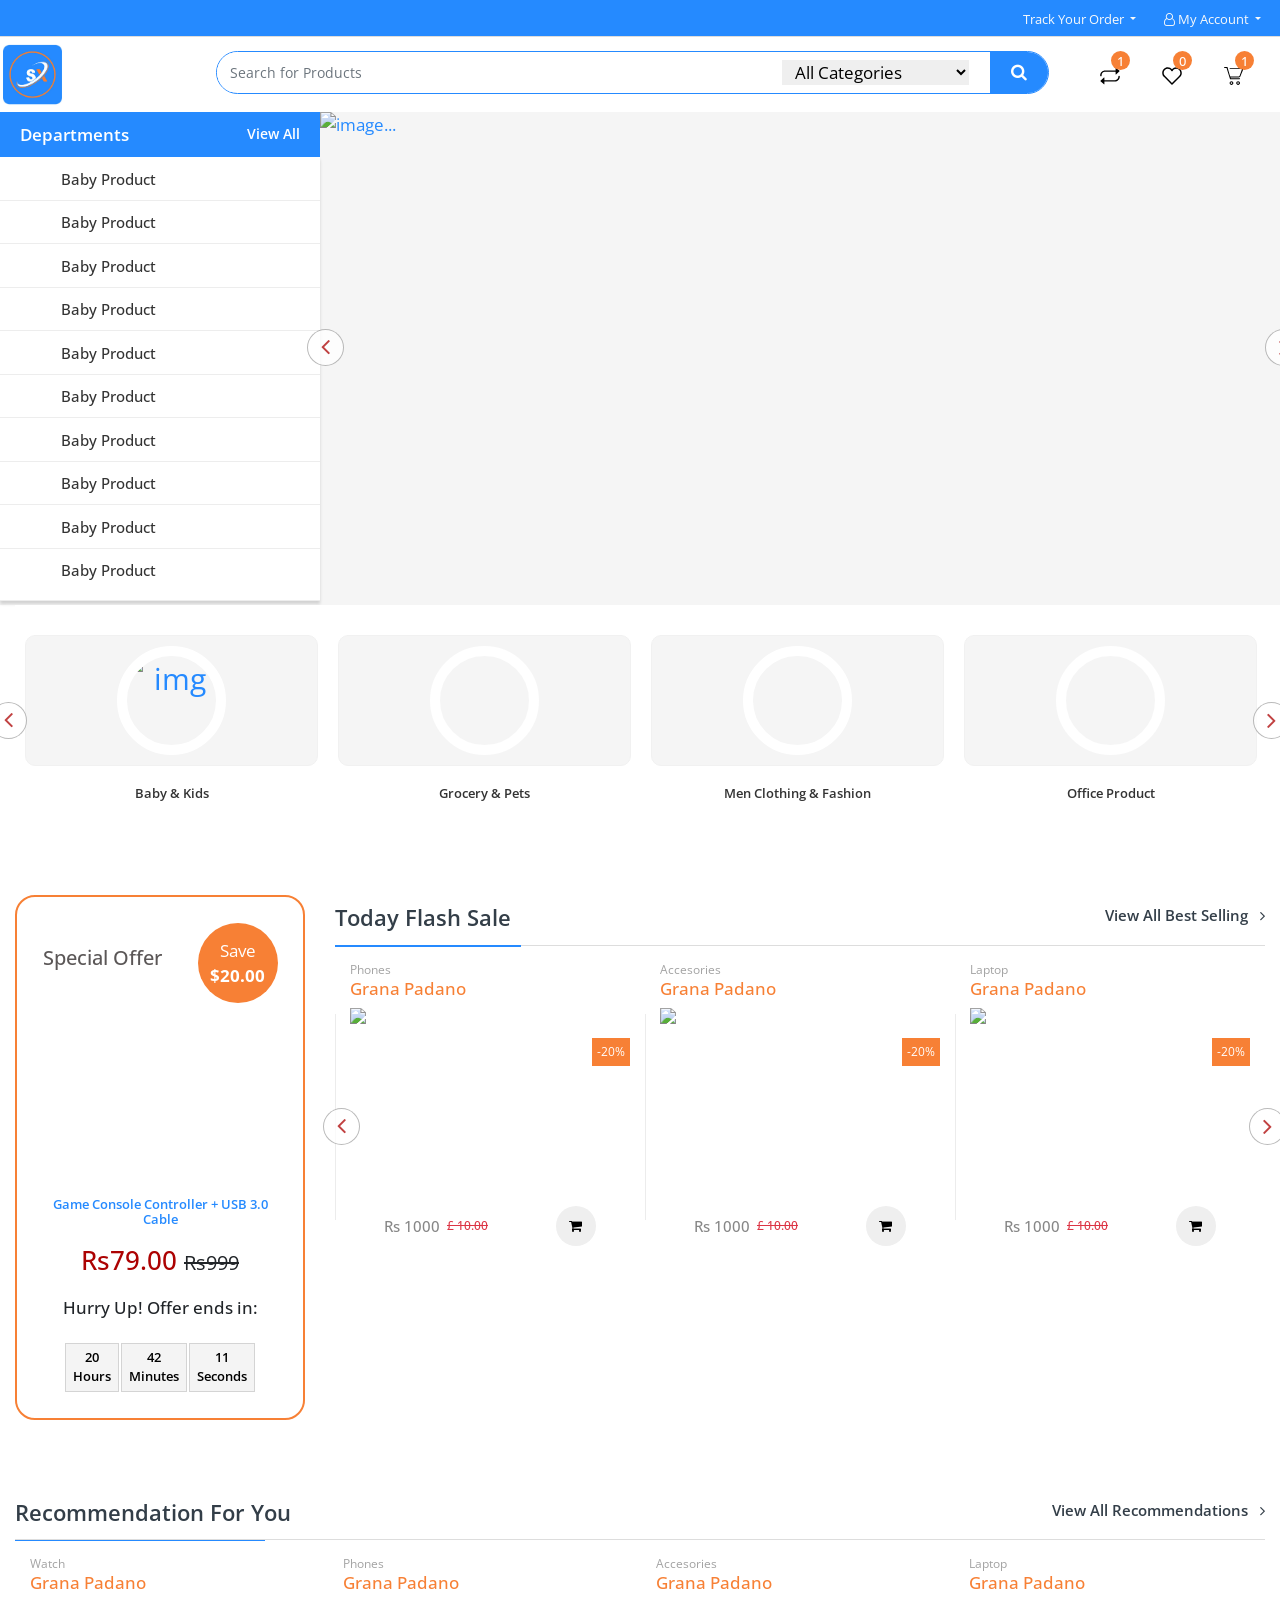
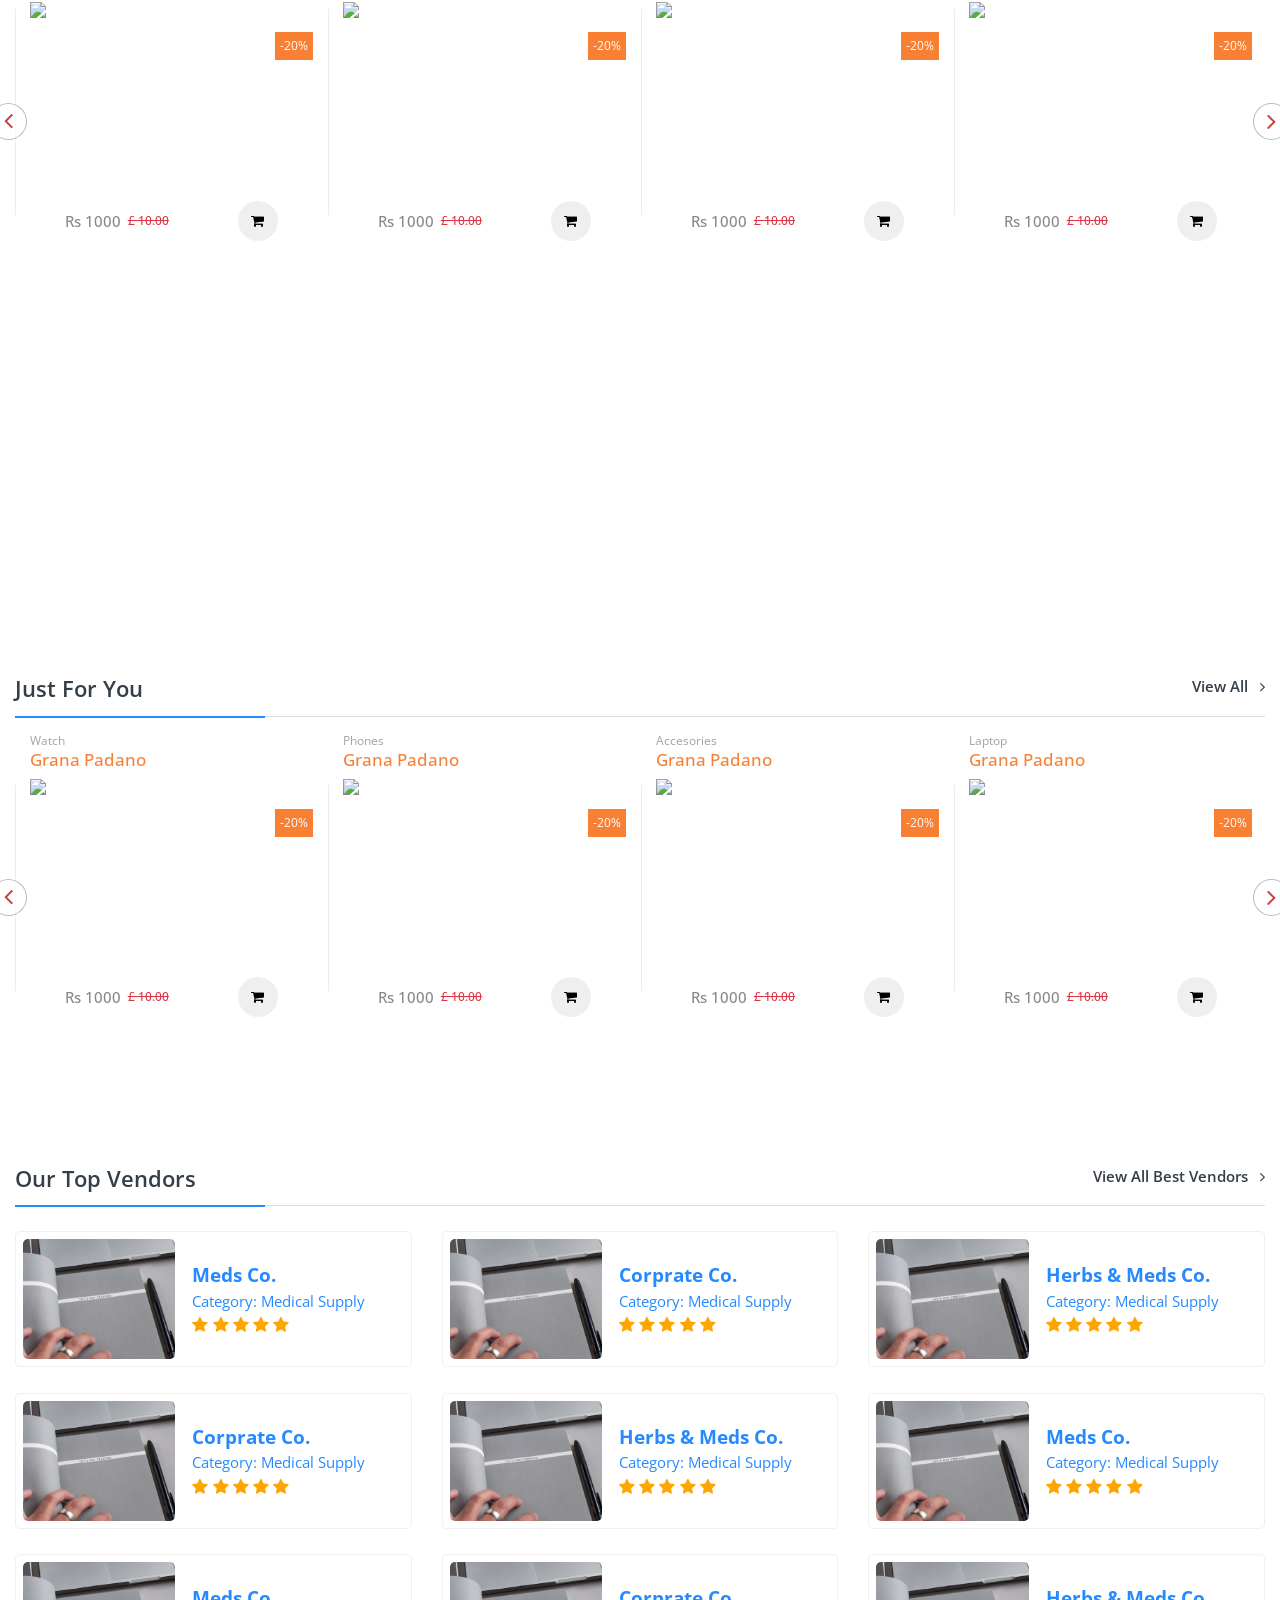
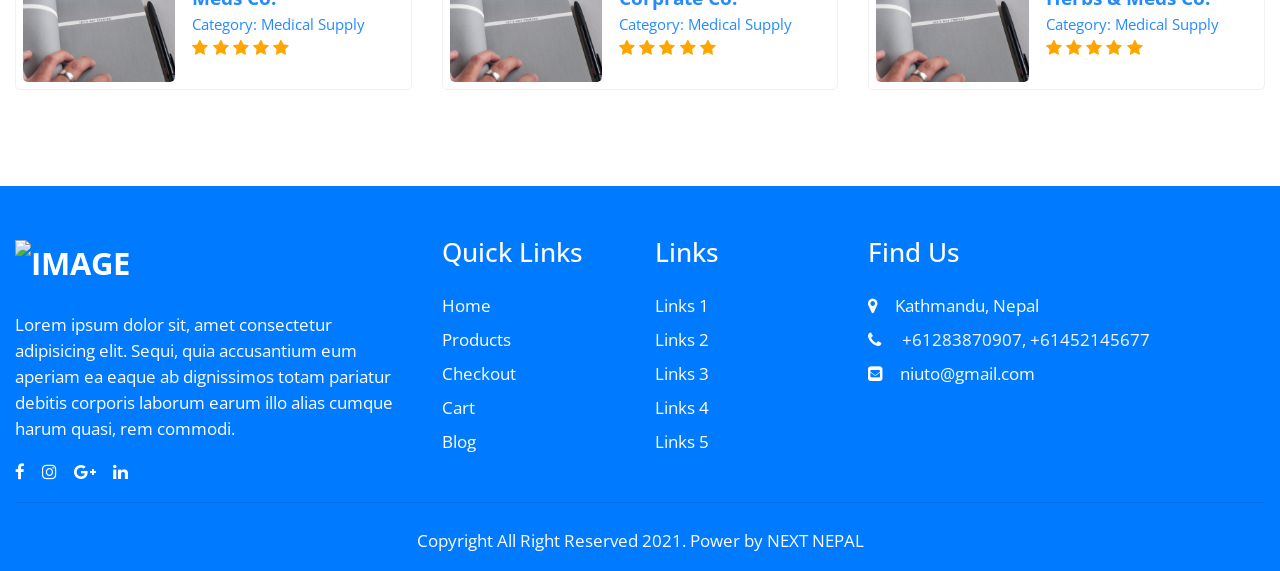
==== commit 4bfb3da0: "sewa responsive done 24-1-2022" ====
--- a/index.html
+++ b/index.html
@@ -201,12 +201,47 @@
             </div>
          </div>
       </header>
-      <div class="nav_bar">
+      <div class="nav_bar header-sticky">
          <div class="container pl-0 ">
             <div class="row">
                <div class="col-md-2">
                   <a class="navbar-brand text-dark font-weight-bold" href="#"><img src="./frontend/assets/images/logo.jpg" alt="" class="img-fluid"></a>
                </div>
+               <!-- search start  -->
+
+          <div class="searchbar d-none d-md-block">
+            <input
+              class="search_input"
+              type="text"
+              name=""
+              placeholder="Search..."
+            />
+            <a href="#" class="search_icon"><i class="fas fa-search"></i></a>
+          </div>
+
+          
+          <!-- search mobile new star  -->
+          <div class="search_mobile_men  d-block d-md-none">
+            <button class="search_icon_new" type="submit">
+              <i class="fa fa-search"></i>
+            </button>
+
+            <div class="sub_search">
+              <form action="" class="d-flex">
+                <input
+                  class="input_box"
+                  type="text"
+                  placeholder="Search.."
+                  name="search"
+                />
+                <button class="search_top" type="submit">
+                  <i class="fa fa-search" aria-hidden="true"></i>
+                </button>
+              </form>
+            </div>
+          </div>
+          <!-- search mobile new end  -->
+
                <div class="col-md-8">
                   <div class="search_men d-none d-md-block">
                      <form class="form-inline search_top">
@@ -1495,7 +1530,7 @@
                           <div class="row">
                            <div class="col-md-12">
                               <div class="section_title_block d-flex justify-content-between align-item-center h-100">
-                                 <h2 class="position-relative mb-0">Best Selling</h2>
+                                 <h2 class="position-relative mb-0">Today Flash Sale</h2>
                                  <a class="btn_view" href=""> View All Best Selling  <span class="pl-2 "><i class="fa fa-angle-right" aria-hidden="true"></i></span></a>
                                  </header>
                               </div>
@@ -2828,8 +2863,8 @@
                  <div class="row">
                   <div class="col-md-12">
                      <div class="section_title_block d-flex justify-content-between align-item-center h-100">
-                        <h2 class="position-relative mb-0">Best Selling</h2>
-                        <a class="btn_view" href=""> View All Best Selling  <span class="pl-2 "><i class="fa fa-angle-right" aria-hidden="true"></i></span></a>
+                        <h2 class="position-relative mb-0">Just For You</h2>
+                        <a class="btn_view" href=""> View All   <span class="pl-2 "><i class="fa fa-angle-right" aria-hidden="true"></i></span></a>
                         </header>
                      </div>
                   </div>
@@ -3098,8 +3133,8 @@
             <div class="row mb-4">
                <div class="col-md-12">
                   <div class="section_title_block d-flex justify-content-between align-item-center h-100">
-                     <h2 class="position-relative mb-0">Best Selling</h2>
-                     <a class="btn_view" href=""> View All Best Selling  <span class="pl-2 "><i class="fa fa-angle-right" aria-hidden="true"></i></span></a>
+                     <h2 class="position-relative mb-0">Our Top Vendors</h2>
+                     <a class="btn_view" href=""> View All Best Vendors  <span class="pl-2 "><i class="fa fa-angle-right" aria-hidden="true"></i></span></a>
                      
                   </div>
                </div>
--- a/frontend/assets/css/style.css
+++ b/frontend/assets/css/style.css
@@ -16,7 +16,14 @@
     box-shadow: none;
 }
 
-
+section#cart_user span.imgCheckbox0 .img_select {
+ 
+  min-height: 140px;
+  max-height: 140px;
+}
+i.fa.fa-shopping-bag ,i.fa.fa-heart-o {
+  color: var(--theme_color_sub);
+}
 /* DEFAULT CSS END  */
 
 input:hover,
@@ -227,8 +234,66 @@
 i.fa.fa-trash-o:hover{
   color: red;
 }
+
+.value-button {
+  display: inline-block;
+  border: 1px solid #ddd;
+  margin: 0px;
+  width: 40px;
+  height: 20px;
+  text-align: center;
+  vertical-align: middle;
+  padding: 11px 0;
+  background: #eee;
+  -webkit-touch-callout: none;
+  -webkit-user-select: none;
+  -khtml-user-select: none;
+  -moz-user-select: none;
+  -ms-user-select: none;
+  user-select: none;
+}
+
+.value-button:hover {
+  cursor: pointer;
+}
+
+form #decrease {
+  margin-right: -4px;
+  border-radius: 8px 0 0 8px;
+}
+
+form #increase {
+  margin-left: -4px;
+  border-radius: 0 8px 8px 0;
+}
+
+
+
+section#cart_user input#number {
+  text-align: center;
+  border: none;
+  border-top: 1px solid #ddd;
+  border-bottom: 1px solid #ddd;
+  margin: 0px;
+  width: 40px;
+  height: 40px;
+  cursor: pointer;
+}
+section#cart_user input#numbers {
+  background: #fafafa !important;
+}
+section#cart_user input[type=number]::-webkit-inner-spin-button,
+input[type=number]::-webkit-outer-spin-button {
+    -webkit-appearance: none;
+    margin: 0;
+}
 /*=================================================== TABLE CSS END  */
 /*=================================================== BUTTON CSS START  */
+.btn-custom {
+  padding: 8px 27px;
+  background: var(--theme_color_sub) !important;
+ 
+}
 section#cart_user .btn_custom {
   padding: 10px 27px;
   background: var(--theme_color_sub);
@@ -334,6 +399,28 @@
   padding-bottom: 2px;
 }
 /*============ TOP HEADER END ===*/
+
+.header-sticky.sticky-bar {
+  background: #fff;
+}
+.sticky-bar {
+  left: 0;
+  margin: auto;
+  position: fixed;
+  top: 0;
+  width: 100%;
+  -webkit-box-shadow: 0 10px 15px rgb(25 25 25 / 10%);
+  box-shadow: 0 10px 15px rgb(25 25 25 / 10%);
+  z-index: 9999;
+  -webkit-animation: 300ms ease-in-out 0s normal none 1 running fadeInDown;
+  animation: 300ms ease-in-out 0s normal none 1 running fadeInDown;
+  -webkit-box-shadow: 0 10px 15px rgb(25 25 25 / 10%);
+  background: #fff;
+}
+
+.searchbar.d-none.d-md-block {
+  display: none !important;
+}
 a.search_icon.text-dark i.fa {
     color: var(--white);
 }
@@ -341,7 +428,7 @@
     /* padding: 15px 0; */
 }
 a.navbar-brand img {
-  height: 71px;
+  height: 65px;
 }
 .search_select_content option {
     font-size: 14px;
@@ -355,7 +442,7 @@
     overflow: hidden;
     height: 43px;
     line-height: 42px;
-    margin-top: 18px;
+    margin-top: 14px;
 }
 
 .search_select_content {
@@ -505,14 +592,14 @@
 
 button.slick-prev.slick-arrow {
     position: absolute;
-    left: -2% !important;
+    left: -4% !important;
     z-index: 9;
     top: 44%;
 }
 
 button.slick-next.slick-arrow {
     position: absolute;
-    right: 1%;
+    right: -1%;
     top: 44%;
 }
 
@@ -1881,7 +1968,7 @@
     margin-bottom: 0;
 }
 h6.active-item {
-  color: #258aff !important;
+  color: var(--theme_color_sub) !important;
 }
 /* cart content start  */
 section#cart_user {
@@ -1950,6 +2037,7 @@
 b.minus_b {
   width: 20px;
   text-align: center;
+  cursor: pointer;
   /* display: inline-block; */
 }
 input.count_b {
@@ -1960,6 +2048,7 @@
 b.plus_b {
   width: 20px;
   text-align: center;
+  cursor: pointer;
 }
 section#cart_user .cart-price {
   font-size: 14px;
@@ -1969,7 +2058,9 @@
   font-weight: 600;
 }
 section#cart_user .item_block {
-  background: var(--theme_color);
+  background: var(--theme_color_sub);
+  
+  color: var(--white);
   /* padding: 0; */
   height: 25px;
   line-height: 25px;
@@ -1986,8 +2077,9 @@
   font-size: 19px;
 }
 button.btn.btn-base-1 {
-  background: var(--theme_color);
+  background: var(--theme_color_sub);
   border-radius: 0;
+  color: var(--white);
 }
 /*=============================== CART PAGE END =======================*/
 
@@ -2003,6 +2095,19 @@
   --radio-border-width: 2px;
   --radio-size: 1.5em;
   }
+  div#shipping .add_btn_img img {
+    width: 74px;
+    display: flex;
+    align-items: center;
+    justify-content: center;
+}
+div#shipping button.btn.add_btn_img {
+  display: flex;
+  align-items: center;
+  height: 100%;
+  width: 100%;
+  justify-content: center;
+}
   div#shipping input.radio {
       width: 36px;
       text-align: center;
--- a/frontend/assets/css/responsive.css
+++ b/frontend/assets/css/responsive.css
@@ -7,21 +7,135 @@
     .container-xxl {
         max-width: 1300px !important;
     }
-    
+    .shipping_radio.custom-radio {
+      position: relative;
+      width: 100%;
+  }
+    
+}
+@media (max-width: 1199px) {
+    
+    .shipping_radio.custom-radio {
+      position: relative;
+      width: 100%;
+  }
+  .main_delivery_info {
+    height: unset;
+  } 
 }
 @media (max-width: 767px) {
+  
+:root {
+  --theme_color: #258aff !important;
+  --theme_color_sub:#f78035;
+  --body_color: #f5f5f5;
+  --black: #000;
+  --black_light: #333;
+  --title_text: #373f50;
+  --red_light: #AC0202;
+  --white: #fff;
+  --gray_light: #f7f7f7;
+  --section_bg: #f6f9fc;
+  --black_light_one: #7d879c;
+  --gray: #878787;
+}
+
+
+  /*=========================== SLIDER START  */
+  button.slick-prev.slick-arrow {
+    position: absolute;
+    left: 0 !important;
+    z-index: 9;
+    top: 44%;
+}
+button.slick-next.slick-arrow {
+  position: absolute;
+  right: 0;
+  top: 44%;
+}
+  /*=========================== SLIDER END  */
+
+  /*===========================MOBILE SEARCH CSS START  */
+  /* SEARCH MOBILE START  */
+.search_top {
+  background: var(--blue);
+  color: white;
+  border: 0;
+  padding: 9px;
+  border: 1px solid;
+  border-radius: 20px;
+  border-color: gray;
+  border-left: 0;
+  transform: translateX(-36px);
+  width: 40px;
+  height: 40px;
+  line-height: 40px;
+  border-radius: 50%;
+  padding: 0;
+  text-align: center;
+}
+
+input.input_box[type="text"] {
+  width: 100%;
+  border-radius: 20px;
+border: 1px solid;
+  border-color: gray;
+  padding-left: 19px;
+}
+
+button.search_icon_new {
+  background: var(--theme_color);
+  color: white;
+  border: 0;
+  padding: 9px;
+  border: 1px solid;
+  border-radius: 20px;
+  border-color: gray;
+  margin-top: 5px;
+  transition: .9s;
+  position: absolute;
+  right: 75px;
+  width: 40px;
+  height: 40px;
+  line-height: 40px;
+  padding: 0;
+  top: 7px;
+}
+ .sub_search {
+  position: absolute;
+  top: 60px;
+  z-index: 999;
+  left: 19px;
+  width: 100%;
+opacity: 0;
+  transition: .9s;
+}
+
+/* SEARCH MOBILE END  */
+  /*===========================MOBILE SEARCH CSS END  */
 
   /*=========================== COMMON CSS START  */
+  .table {
+    width: 774px;
+  
+}
   .padding_defauld{
     padding: 0px 0;
 }
-.grid-item {
-  /* box-shadow: rgb(149 157 165 / 20%) 0px 8px 24px; */
-  /* box-shadow: rgb(0 0 0 / 15%) 0px 20px 34px -20px; */
-}
+
 .slick-dotted.slick-slider {
 
   margin-bottom: 0;
+}
+.section_title_block h2 {
+  font-weight: 600;
+  font-size: 19px;
+ 
+}
+a.btn_view {
+  
+  font-size: 13px;
+  font-weight: 600;
 }
   /*=========================== COMMON CSS END  */
    
@@ -80,9 +194,9 @@
     }
     
     #rightsidebarfilter .modal-body .nav-link {
-      font-size: 19px;
-      margin-bottom: -8px;
-      font-weight: 200 !important;
+      font-size: 16px;
+      margin-bottom: 0px;
+      font-weight: 500;
       color: var(--black);
     }
     
@@ -107,7 +221,7 @@
     }
     
     #rightsidebarfilter .navbar-brand {
-      color: var(--yellow);
+      color: var(--theme_color_sub);
     }
     
     #rightsidebarfilter .nav-indication {
@@ -116,7 +230,7 @@
     }
     
     #rightsidebarfilter .modal-body .nav-item a.active {
-      color: var(--yellow);
+      color: var(--theme_color_sub);
     }
     #searchpopupmodal .modal-body input {
      
@@ -128,12 +242,11 @@
       font-weight: bold;
   }
   li.nav-item {
-    height: 55px;
-    line-height: 55px;
-      text-align: center;
-      width: 100%;
-     
-      text-align: left;
+    height: 50px;
+    line-height: 50px;
+    text-align: center;
+    width: 100%;
+    text-align: left;
   }
   i.fa.fa-bars.fa-2x.text-light {
     z-index: 99;
@@ -201,5 +314,45 @@
         box-shadow: 0 0 6px 0 rgb(1 1 1 / 30%);
        
       }
-      
+      section#order_list_top .img_order_list img {
+        width: 20px;
+    }
+    section#order_list_top .img_order_list h6 {
+     
+      font-size: 13px;
+     
+  }
+  section#order_list_top .img_order_list {
+    margin-bottom: 16px;
+}
+section#cart_user .form-inline.border-0 {
+  flex-wrap: inherit;
+  margin-bottom: 0;
+}
+section#cart_user .form-group.flex-grow-1 {
+  margin-bottom: 0;
+}
+section#cart_user .button_block.d-flex.justify-content-between.align-items-center {
+  display: flex;
+  flex-direction: column;
+  align-items: flex-start !important;
+}
+section#cart_user .button_block a {
+  
+  margin-top: 10px;
+}
+.main_delivery_info {
+  height: unset;
+}
+section#cart_user span.imgCheckbox0 .img_select {
+ 
+  min-width: 300px;
+  max-width: 300px;
+}
+/* =============FOOTER START  */
+.footer-title.text_white.footer_after h4 {
+  font-size: 16px;
+  font-weight: 600;
+}
+/* =============FOOTER END  */
 }
